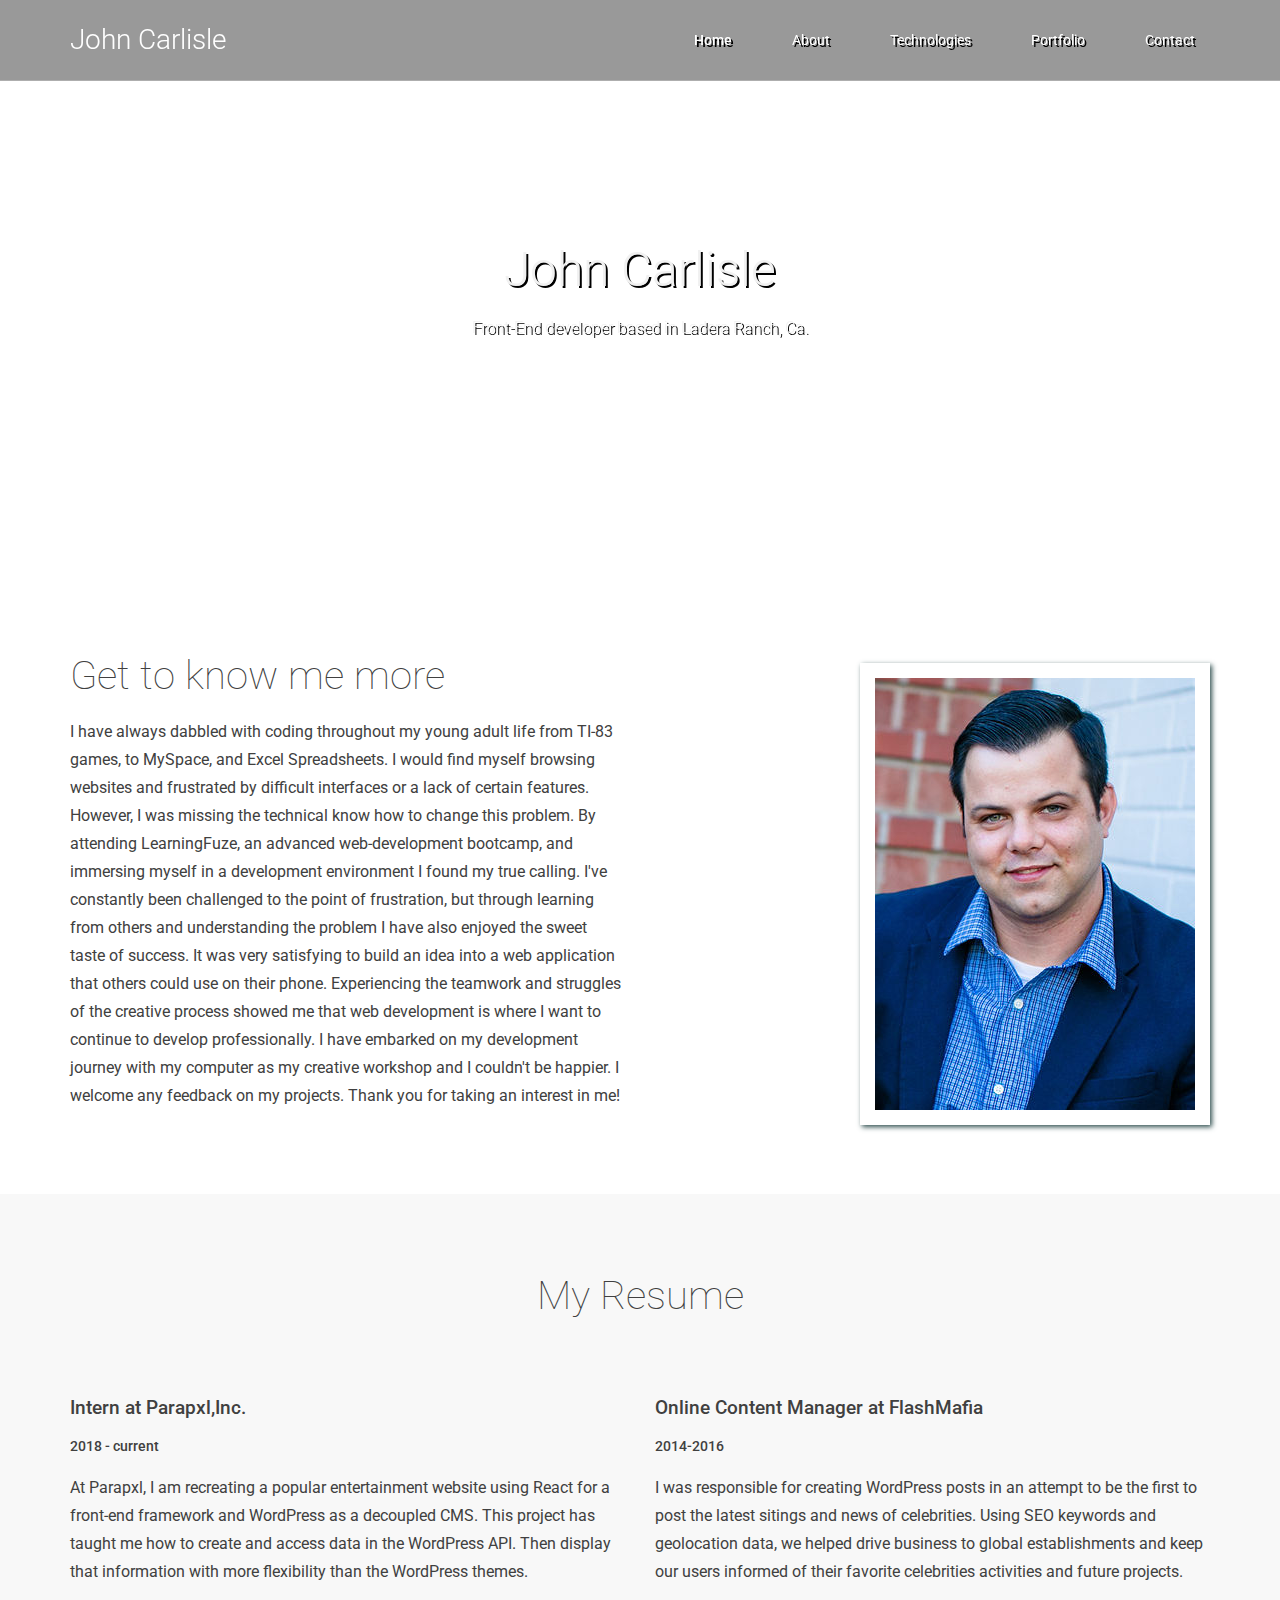
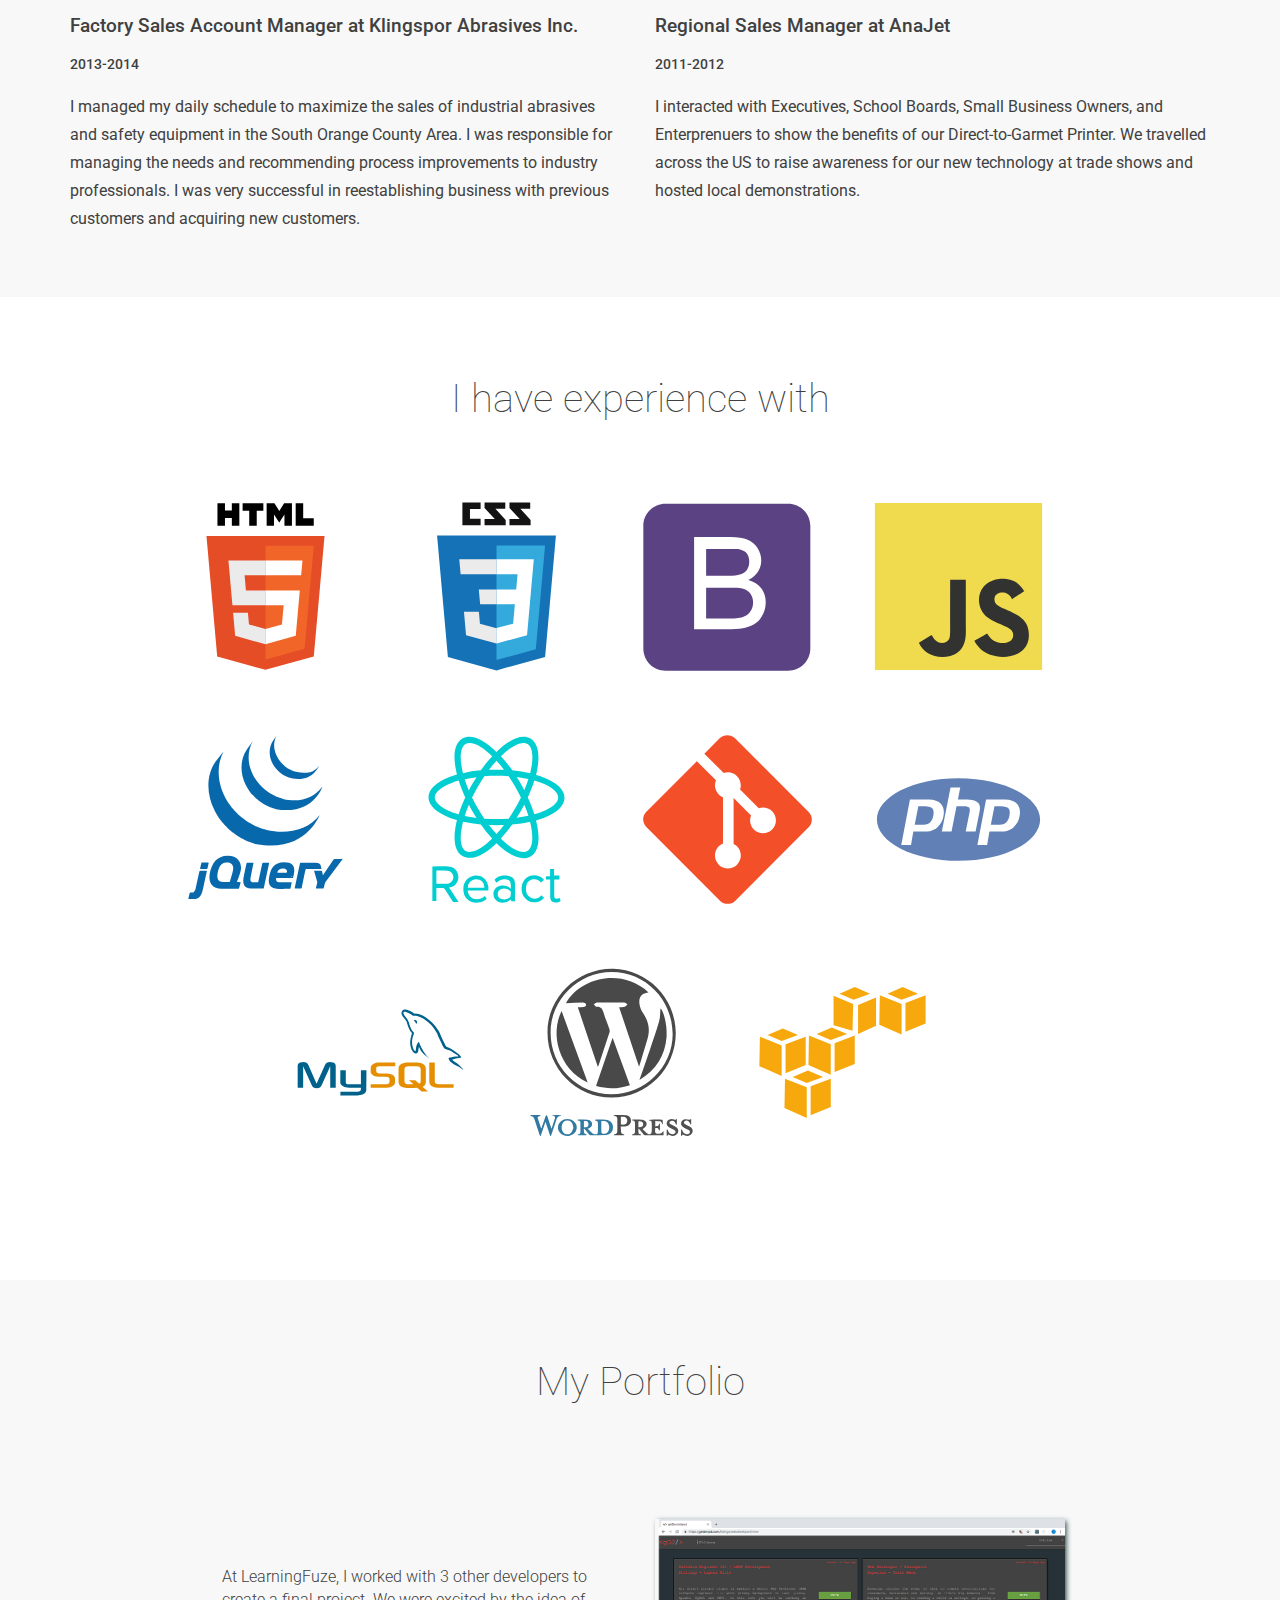
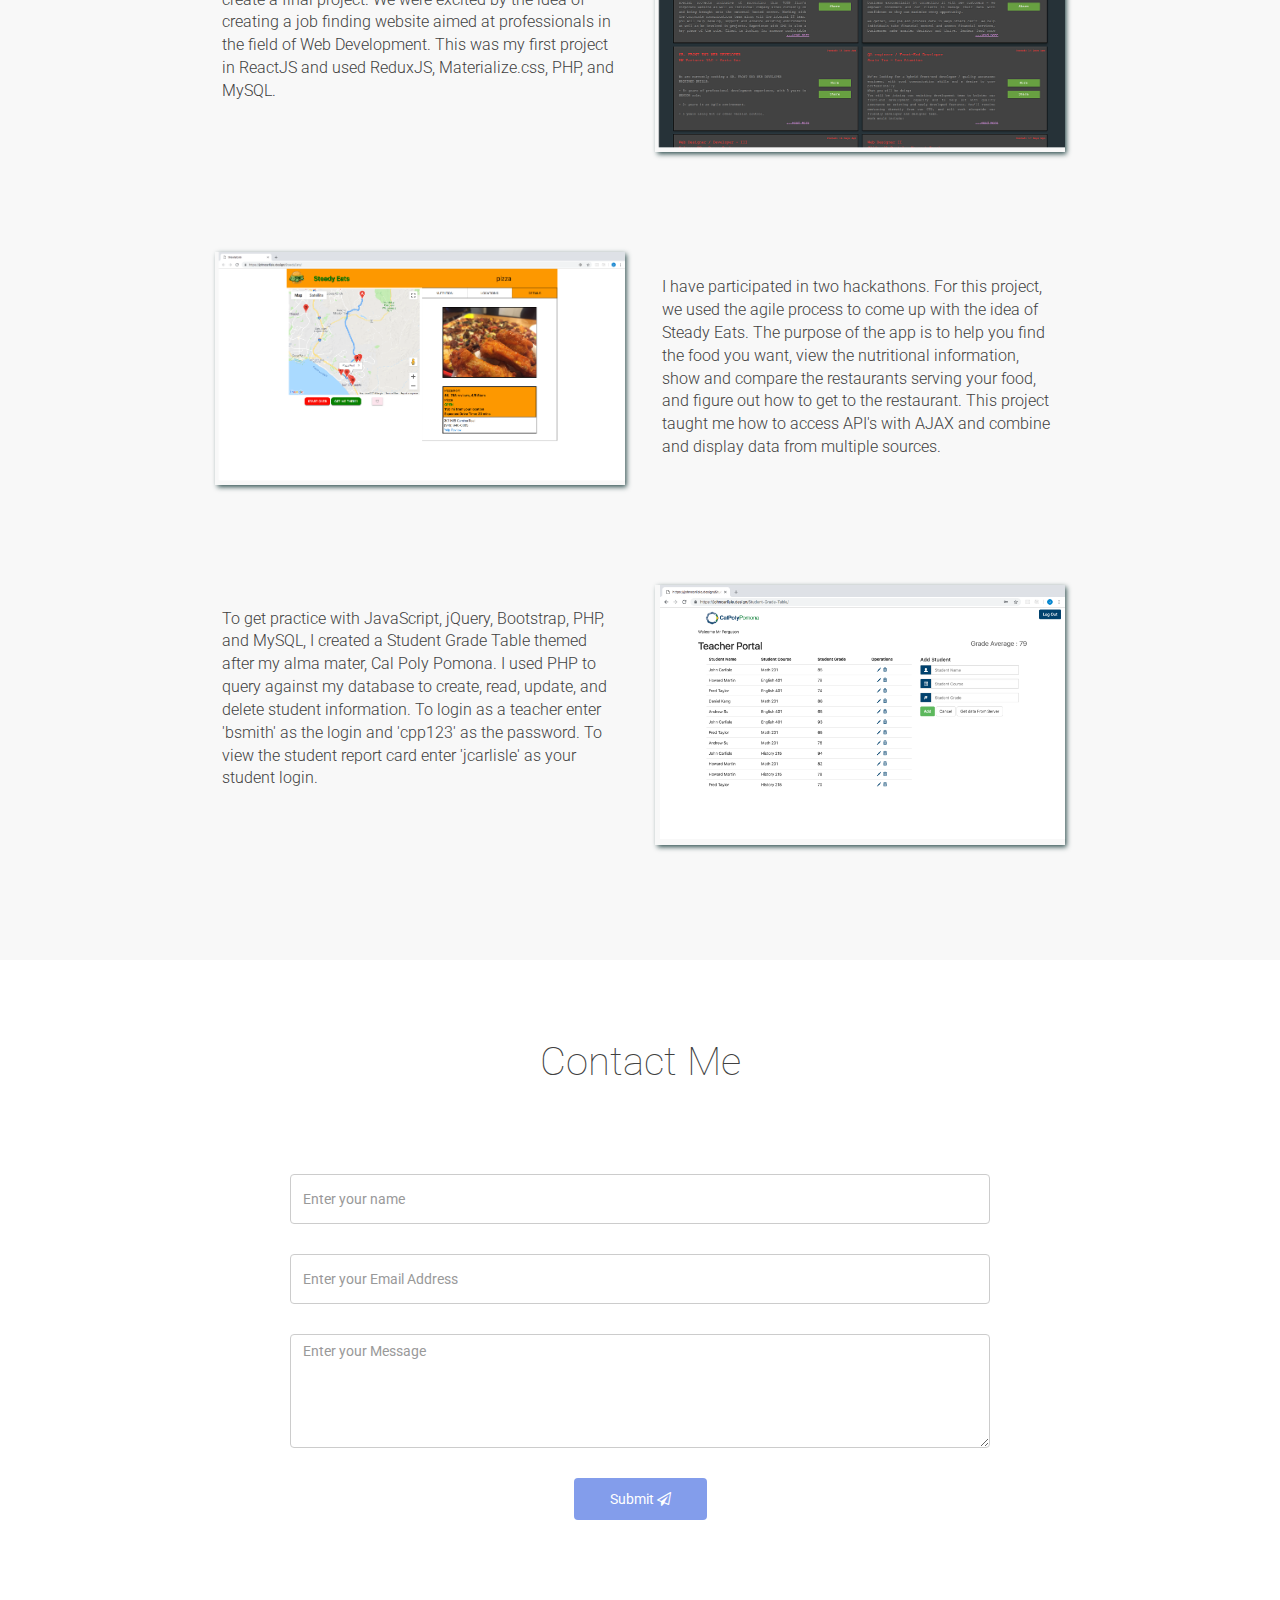
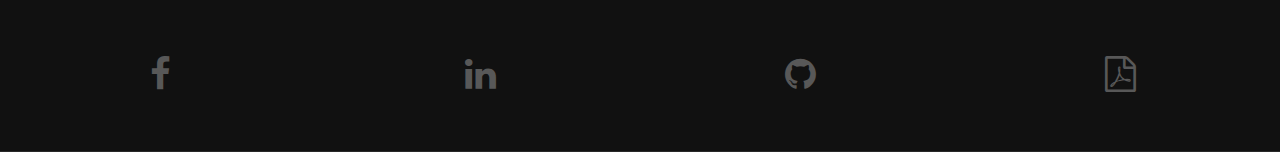
==== index.html @ 21293e8c "added more media queries to better size background image on different devices" ====
<!DOCTYPE html>
<html lang="en">
	
	<head>
		
		<meta charset="utf-8">
    	<meta http-equiv="X-UA-Compatible" content="IE=edge">
    	<meta name="viewport" content="width=device-width, initial-scale=1">
		<meta name="Description" content="Welcome to my portfolio page. I am beginning a career in web development and built a portfolio to show off my projects.">
		<title>John Carlisle's Portfolio</title>
		
		<!-- Bootstrap CSS -->
		<link href="css/bootstrap.css" rel="stylesheet">
		
		<!-- FontAwesome CSS -->
		<link href="css/font-awesome.css" rel="stylesheet">
		<link href="/css/bootstrap.min.css" rel=
		<!-- Google Font -->
		<link href="https://fonts.googleapis.com/css?family=Roboto:100,300,400,500,700" rel="stylesheet">
		<!-- Custom CSS -->
		<link href="css/style.css" rel="stylesheet">
		<link rel="icon" href="./img/DevCorner.png">
		
	</head>
	
	<body data-spy="scroll" data-target="#navbar-affix">
		
		<nav class="navbar navbar-default navbar-fixed-top navTop" id="navbar-affix">
  			<div class="container">
    			<div class="navbar-header">
      				<button type="button" class="navbar-toggle collapsed" data-toggle="collapse" data-target="#bs-example-navbar-collapse-1" aria-expanded="false">
        				<span class="sr-only">Toggle navigation</span>
        				<span class="icon-bar"></span>
        				<span class="icon-bar"></span>
        				<span class="icon-bar"></span>
					  </button>
					  <p class = "name_logo">John Carlisle</p>
      				<!-- <a class="navbar-brand" href="#"><img src="img/logo-nav-white.png" alt="Logo"></a> -->
    			</div>

				<div class="collapse navbar-collapse" id="bs-example-navbar-collapse-1">
					<ul class="nav navbar-nav navbar-right navText">
						<li><a href="#home">Home</a></li>
						<li><a href="#about">About</a></li>
						<li><a href="#technologies-section">Technologies</a></li>
						<li><a href="#portfolio">Portfolio</a></li>
						<li><a href="#contact">Contact</a></li>
					</ul>
				</div>
  			</div>
		</nav>
		
		<div class="header-section" id="home">
			<div class="header-section-content" style="position: fixed; top: 0; z-index: -1;">
				<div class = "content">
						<h1>John Carlisle</h1>
						
						<p>Front-End developer based in Ladera Ranch, Ca.</p>
				</div>
					<video autoplay muted loop src = "./img/waves720p.mov">
					</video>
						  
				
			</div>
		</div>
		
		<div class="about-section" id="about">
			<div class="container">
				<div class="row">
					<div class="col-md-6">
						<div class="about-description">
							<div class="section-title">
								<h1>Get to know me more</h1>
							</div>
							
							<p> I have always dabbled with coding throughout my young adult life from TI-83 games, to MySpace, and Excel Spreadsheets. I would find myself browsing websites and frustrated by difficult interfaces or a lack of certain features. However, I was missing the technical know how to change this problem. By attending LearningFuze, an advanced web-development bootcamp, and immersing myself in a development environment I found my true calling. I've constantly been challenged to the point of frustration, but through learning from others and understanding the problem 
								I have also enjoyed the sweet taste of success. It was very satisfying to build an idea into a web application that others could use on their phone. Experiencing the teamwork and struggles of the creative process showed me that web development is where I want to continue to develop professionally. I have embarked on my development journey with my computer as my creative workshop and I couldn't be happier. I welcome any feedback on my projects. Thank you for taking an interest in me! </p>
							
						</div>
					</div>
					<div class="col-md-6 self-pic">
						<img src="img/jc_professional2.png" class="img-responsive">
					</div>
				</div>
			</div>
		</div>
		
		<div class="about-section about-section-secondary" id="about">
			<div class="container">
				<div class="row">
					<div class="section-title">
						<div class="col-md-12">
							<h1>My Resume</h1>
						</div>
					</div>

					<div class="col-md-6">
						<h4>Intern at Parapxl,Inc.</h4>
						
						<h5>2018 - current</h5>

						<p>At Parapxl, I am recreating a popular entertainment website using React for a front-end framework and 
							WordPress as a decoupled CMS. This project has taught me how to create and access data in the WordPress API. Then display that information with more flexibility than the WordPress themes.</p>
					</div>

					<div class="col-md-6">
						<h4>Online Content Manager at FlashMafia</h4>
						
						<h5>2014-2016</h5>

						<p>I was responsible for creating WordPress posts in an attempt to be the 
							first to post the latest sitings and news of celebrities. Using SEO 
							keywords and geolocation data, we helped drive business to global establishments 
							and keep our users informed of their favorite celebrities activities and future projects.</p>
					</div>
					
					<div class="col-md-6 mb-0 mb-20">
						<h4>Factory Sales Account Manager at Klingspor Abrasives Inc.</h4>
						
						<h5>2013-2014</h5>
						
						<p>I managed my daily schedule to maximize the sales of industrial 
							abrasives and safety equipment in the South Orange County Area.
							I was responsible for managing the needs and recommending process improvements
							 to industry professionals. I was very successful in reestablishing business with previous customers 
							 and acquiring new customers.
							</p>
					</div>
					
					<div class="col-md-6 mb-0">
						<h4>Regional Sales Manager at AnaJet</h4>
						
						<h5>2011-2012</h5>
						
						<p>I interacted with Executives, School Boards, Small Business Owners, and Enterprenuers to show the benefits of our Direct-to-Garmet Printer.
							We travelled across the US to raise awareness for our new technology at trade shows and hosted local demonstrations.
						</p>
					</div>
				</div>
			</div>
		</div>
		
		<div class="services-section" id="technologies-section">
			<div class="container">
				<div class="row">
					<div class="section-title">
						<div class="col-md-12">
							<h1>I have experience with</h1>
							<div id="technologies">
									<svg viewBox="0 0 128 128">
										<path fill="#E44D26" d="M27.854 116.354l-8.043-90.211h88.378l-8.051 90.197-36.192 10.033z"></path><path fill="#F16529" d="M64 118.704l29.244-8.108 6.881-77.076h-36.125z"></path><path fill="#EBEBEB" d="M64 66.978h-14.641l-1.01-11.331h15.651v-11.064h-27.743l.264 2.969 2.72 30.489h24.759zM64 95.711l-.049.013-12.321-3.328-.788-8.823h-11.107l1.55 17.372 22.664 6.292.051-.015z"></path><path d="M28.034 1.627h5.622v5.556h5.144v-5.556h5.623v16.822h-5.623v-5.633h-5.143v5.633h-5.623v-16.822zM51.816 7.206h-4.95v-5.579h15.525v5.579h-4.952v11.243h-5.623v-11.243zM64.855 1.627h5.862l3.607 5.911 3.603-5.911h5.865v16.822h-5.601v-8.338l-3.867 5.981h-.098l-3.87-5.981v8.338h-5.502v-16.822zM86.591 1.627h5.624v11.262h7.907v5.561h-13.531v-16.823z"></path><path fill="#fff" d="M63.962 66.978v11.063h13.624l-1.284 14.349-12.34 3.331v11.51l22.682-6.286.166-1.87 2.6-29.127.27-2.97h-2.982zM63.962 44.583v11.064h26.725l.221-2.487.505-5.608.265-2.969z"></path>
									</svg>
									<svg viewBox="0 0 128 128" class="d-block w-100">
										<path fill="#131313" d="M89.234 5.856h-7.384l7.679 8.333v3.967h-15.816v-4.645h7.678l-7.678-8.333v-3.971h15.521v4.649zm-18.657 0h-7.384l7.679 8.333v3.967h-15.817v-4.645h7.679l-7.679-8.333v-3.971h15.522v4.649zm-18.474.19h-7.968v7.271h7.968v4.839h-13.632v-16.949h13.632v4.839z"></path><path fill="#1572B6" d="M27.613 116.706l-8.097-90.813h88.967l-8.104 90.798-36.434 10.102-36.332-10.087z"></path><path fill="#33A9DC" d="M64.001 119.072l29.439-8.162 6.926-77.591h-36.365v85.753z"></path><path fill="#fff" d="M64 66.22h14.738l1.019-11.405h-15.757v-11.138h27.929000000000002l-.267 2.988-2.737 30.692h-24.925v-11.137z"></path><path fill="#EBEBEB" d="M64.067 95.146l-.049.014-12.404-3.35-.794-8.883h-11.178999999999998l1.561 17.488 22.814 6.333.052-.015v-11.587z"></path><path fill="#fff" d="M77.792 76.886l-1.342 14.916-12.422 3.353v11.588l22.833-6.328.168-1.882 1.938-21.647h-11.175z"></path><path fill="#EBEBEB" d="M64.039 43.677v11.136999999999999h-26.903000000000002l-.224-2.503-.507-5.646-.267-2.988h27.901zM64 66.221v11.138h-12.247l-.223-2.503-.508-5.647-.267-2.988h13.245z"></path>
									</svg>
									<svg viewBox="0 0 128 128">
										<path fill="#5B4282" d="M75.701 65.603c-2.334-.768-5.694-.603-10.08-.603h-17.621v23h18.844c2.944 0 5.012-.315 6.203-.535 2.099-.376 3.854-1.104 5.264-1.982 1.409-.876 2.568-2.205 3.478-3.881.908-1.676 1.363-3.637 1.363-5.83 0-2.568-.658-4.54-1.975-6.436-1.316-1.896-3.141-2.965-5.476-3.733zM73.282 55.087c2.317-.688 4.064-1.89 5.239-3.487 1.176-1.598 1.763-3.631 1.763-6.044 0-2.286-.549-4.314-1.646-6.054s-2.662-2.413-4.699-3.056c-2.037-.641-5.53-.446-10.48-.446h-15.459v20h16.587c4.042 0 6.939-.38 8.695-.913zM126 18.625c0-9.182-7.443-16.625-16.625-16.625h-91.75c-9.182 0-16.625 7.443-16.625 16.625v91.75c0 9.182 7.443 16.625 16.625 16.625h91.75c9.182 0 16.625-7.443 16.625-16.625v-91.75zm-35.447 66.12c-1.362 2.773-3.047 4.911-5.052 6.415-2.006 1.504-4.521 2.78-7.544 3.548-3.022.769-6.728 1.292-11.113 1.292h-27.844v-69h27.42c5.264 0 9.485.609 12.665 2.002 3.181 1.395 5.671 3.497 7.474 6.395 1.801 2.898 2.702 5.907 2.702 9.071 0 2.945-.8 5.708-2.397 8.308-1.598 2.602-4.011 4.694-7.237 6.292 4.166 1.222 7.37 3.304 9.61 6.248 2.24 2.945 3.36 6.422 3.36 10.432 0 3.227-.681 6.225-2.044 8.997z"></path>
									</svg>
									<svg viewBox="0 0 128 128" class="d-block w-100"> 
										<path fill="#F0DB4F" d="M1.408 1.408h125.184v125.185h-125.184z"></path><path fill="#323330" d="M116.347 96.736c-.917-5.711-4.641-10.508-15.672-14.981-3.832-1.761-8.104-3.022-9.377-5.926-.452-1.69-.512-2.642-.226-3.665.821-3.32 4.784-4.355 7.925-3.403 2.023.678 3.938 2.237 5.093 4.724 5.402-3.498 5.391-3.475 9.163-5.879-1.381-2.141-2.118-3.129-3.022-4.045-3.249-3.629-7.676-5.498-14.756-5.355l-3.688.477c-3.534.893-6.902 2.748-8.877 5.235-5.926 6.724-4.236 18.492 2.975 23.335 7.104 5.332 17.54 6.545 18.873 11.531 1.297 6.104-4.486 8.08-10.234 7.378-4.236-.881-6.592-3.034-9.139-6.949-4.688 2.713-4.688 2.713-9.508 5.485 1.143 2.499 2.344 3.63 4.26 5.795 9.068 9.198 31.76 8.746 35.83-5.176.165-.478 1.261-3.666.38-8.581zm-46.885-37.793h-11.709l-.048 30.272c0 6.438.333 12.34-.714 14.149-1.713 3.558-6.152 3.117-8.175 2.427-2.059-1.012-3.106-2.451-4.319-4.485-.333-.584-.583-1.036-.667-1.071l-9.52 5.83c1.583 3.249 3.915 6.069 6.902 7.901 4.462 2.678 10.459 3.499 16.731 2.059 4.082-1.189 7.604-3.652 9.448-7.401 2.666-4.915 2.094-10.864 2.07-17.444.06-10.735.001-21.468.001-32.237z"></path>
									</svg>
									<svg viewBox="0 0 128 128">
										<path fill="#0868AC" d="M47.961 79.02l.193.094.344.166c.439.209.882.416 1.329.615l.281.125c.513.225 1.029.439 1.551.645l.378.148c.482.188.972.37 1.463.543l.184.063c.539.188 1.083.363 1.632.534l.395.117c.558.169 1.109.37 1.685.477 36.554 6.665 47.171-21.967 47.171-21.967-8.918 11.618-24.747 14.683-39.745 11.271-.568-.128-1.12-.306-1.674-.47l-.417-.126c-.541-.166-1.079-.341-1.612-.524l-.221-.08c-.478-.168-.951-.346-1.421-.527l-.398-.156c-.516-.203-1.028-.416-1.534-.638l-.307-.136c-.435-.197-.866-.396-1.294-.602l-.375-.18c-.336-.164-.669-.339-1.001-.51l-.668-.35c-.405-.217-.803-.442-1.199-.673l-.405-.226c-.527-.311-1.048-.632-1.563-.958l-.421-.28c-.374-.241-.746-.486-1.112-.739l-.358-.252c-.354-.25-.704-.503-1.051-.76l-.466-.353c-.318-.243-.635-.488-.948-.74l-.423-.34c-.398-.328-.792-.657-1.182-.995l-.129-.109c-.423-.368-.836-.747-1.244-1.127l-.35-.337c-.303-.287-.6-.577-.893-.874l-.35-.35c-.372-.381-.737-.767-1.095-1.158l-.054-.058c-.379-.414-.749-.837-1.111-1.264l-.291-.346c-.27-.325-.538-.655-.799-.988l-.293-.364c-.315-.408-.622-.815-.923-1.229-8.326-11.358-11.318-27.023-4.663-39.888l-5.899 7.482c-7.559 10.863-6.617 24.997-.844 36.541l.423.821.271.52.168.299.301.539c.179.316.362.63.55.944l.315.519c.208.336.421.668.64 1l.272.422c.301.448.609.896.926 1.336l.027.035.156.211c.275.379.558.753.844 1.123l.318.404c.255.321.516.641.78.959l.298.355c.355.419.717.835 1.087 1.242l.022.023.042.046c.36.394.73.778 1.104 1.164l.354.357c.29.292.584.579.882.865l.361.343c.397.374.798.741 1.208 1.101l.02.015.21.18c.361.312.729.623 1.099.928l.455.362c.302.242.608.481.916.716l.489.372c.34.25.682.496 1.027.737l.375.266.103.073c.328.226.663.442.998.659l.432.288c.513.325 1.035.646 1.562.956l.432.244c.388.223.777.442 1.172.656l.648.336.84.437zM51.654 42.225c.819 1.174 1.726 2.57 2.813 3.514.394.434.806.856 1.226 1.273l.324.318c.409.396.824.785 1.252 1.164l.052.044.012.013c.475.416.965.816 1.463 1.21l.333.26c.5.383 1.009.759 1.531 1.118l.045.033.698.46.332.22c.373.238.75.472 1.135.694l.16.093c.331.191.667.379 1.003.561l.356.187.702.363.106.048c.482.237.968.465 1.464.682l.323.133c.396.168.797.333 1.199.487l.514.188c.366.136.732.26 1.102.383l.499.16c.526.163 1.045.369 1.593.46 28.222 4.677 34.738-17.054 34.738-17.054-5.874 8.459-17.248 12.494-29.386 9.344-.539-.142-1.071-.295-1.598-.462l-.481-.155c-.375-.121-.748-.25-1.118-.385l-.504-.188c-.405-.156-.807-.317-1.204-.485l-.324-.138c-.498-.217-.989-.445-1.472-.685l-.739-.376-.426-.219c-.314-.17-.626-.348-.934-.527l-.223-.127c-.383-.223-.759-.453-1.132-.689l-.341-.229-.732-.484c-.521-.359-1.027-.734-1.525-1.115l-.343-.271c-5.313-4.193-9.524-9.927-11.527-16.428-2.098-6.74-1.646-14.308 1.989-20.449l-4.466 6.306c-5.466 7.865-5.169 18.396-.905 26.715.714 1.393 1.517 2.747 2.416 4.035zM81.401 32.494l.701.243.309.098c.333.104.662.226 1.005.29 15.583 3.011 19.811-7.997 20.936-9.617-3.703 5.331-9.925 6.61-17.56 4.757-.603-.146-1.266-.363-1.848-.57-.745-.266-1.479-.568-2.193-.91-1.356-.652-2.648-1.441-3.846-2.347-6.832-5.185-11.076-15.072-6.618-23.126l-2.412 3.324c-3.222 4.743-3.539 10.633-1.303 15.869 2.358 5.56 7.19 9.92 12.829 11.989zM66.359 96.295h-4.226c-.234 0-.467.188-.517.417l-1.5 6.94-1.5 6.94c-.049.229-.282.417-.516.417h-2.991c-2.959 0-2.617-2.047-2.011-4.851l.018-.085.066-.354.012-.066.135-.72.145-.771.154-.785.682-3.332.683-3.332c.047-.23-.107-.419-.341-.419h-4.337c-.234 0-.466.188-.514.418l-.933 4.424-.932 4.425-.002.006-.086.412c-1.074 4.903-.79 9.58 5.048 9.727l.17.003h9.163c.234 0 .467-.188.516-.417l1.976-9.289 1.976-9.29c.049-.23-.103-.417-.338-.418zM21.103 96.246h-4.64c-.235 0-.469.188-.521.416l-.44 1.942-.44 1.942c-.051.229.098.416.333.416h4.676c.235 0 .468-.188.518-.417l.425-1.941.425-1.941c.049-.229-.101-.417-.336-.417zM19.757 102.29h-4.677c-.234 0-.469.188-.521.416l-.657 2.91-.656 2.909-.183.834-.631 2.97-.63 2.971c-.049.229-.15.599-.225.821 0 0-.874 2.6-2.343 2.57l-.184-.004-1.271-.023h-.001c-.234-.003-.469.18-.524.407l-.485 2.039-.484 2.038c-.055.228.093.416.326.42.833.01 2.699.031 3.828.031 3.669 0 5.604-2.033 6.843-7.883l1.451-6.714 1.361-6.297c.049-.227-.103-.415-.337-.415zM105.874 100.716l-.194-.801-.191-.82-.097-.414c-.38-1.477-1.495-2.328-3.917-2.328l-3.77-.004-3.472-.005h-3.907c-.234 0-.466.188-.515.417l-.173.816-.204.964-.057.271-1.759 8.24-1.67 7.822c-.05.23-.066.512-.038.626.028.115.479.209.713.209h3.524c.235 0 .532-.042.66-.094s.317-.513.364-.742l.626-3.099.627-3.1.001-.005.084-.413.76-3.56.671-3.144c.05-.229.281-.416.515-.417l11.089-.005c.235.002.383-.185.33-.414zM120.149 93.476l-.854.003h-3.549c-.235 0-.536.159-.667.353l-7.849 11.498c-.132.194-.283.166-.335-.062l-.578-2.533c-.052-.229-.287-.416-.522-.416h-5.045c-.235 0-.374.184-.31.409l2.261 7.921c.064.226.069.596.011.824l-.985 3.833c-.059.228.085.413.32.413h4.987c.234 0 .474-.186.532-.413l.986-3.833c.058-.229.221-.567.363-.755l12.742-16.911c.142-.188.065-.341-.169-.339l-1.339.008zM80.063 103.395v-.004c-.029.254-.264.441-.499.441h-6.397c-.222 0-.334-.15-.301-.336l.006-.015-.004.002.003-.021.029-.109c.611-1.624 1.855-2.69 4.194-2.69 2.634-.001 3.148 1.285 2.969 2.732zm-1.877-7.384c-8.211 0-10.157 4.984-11.249 10.015-1.091 5.128-.998 9.921 7.5 9.921h1.03l.256-.001h.06l1.02-.003h.018c2.244-.009 4.495-.026 5.406-.033.233-.004.461-.191.509-.42l.344-1.681.067-.327.41-2.006c.047-.229-.106-.418-.341-.418h-7.639c-3.039 0-3.941-.807-3.608-3.181h12.211l-.001.001.008-.001c.194-.003.374-.137.445-.315l.029-.106-.001.001c1.813-6.839 1.293-11.445-6.474-11.446zM39.376 103.369l-.116.409v.001l-.922 3.268-.922 3.267c-.063.227-.308.411-.543.411h-4.88c-3.702 0-4.604-2.896-3.702-7.166.901-4.368 2.668-7.083 6.312-7.358 4.98-.376 5.976 3.126 4.773 7.168zm3.348 7.105s2.301-5.588 2.823-8.814c.713-4.319-1.45-10.585-9.804-10.585-8.306 0-11.914 5.981-13.29 12.484-1.376 6.55.427 12.293 8.686 12.246l6.516-.024 6.089-.022c.234-.002.474-.188.534-.414l1.061-4.046c.059-.228-.084-.414-.319-.416l-1.017-.006-1.017-.006c-.199-.001-.313-.131-.289-.302l.027-.095zM83.844 106.733c0 .155-.125.281-.28.281-.154 0-.28-.126-.28-.281 0-.154.125-.279.28-.279.155 0 .28.125.28.279z"></path>
									</svg>
									<svg viewBox="0 0 128 128">
										<path fill="darkturquoise" d="M64 81.7c7.3 7.1 14.5 11.3 20.3 11.3 1.9 0 3.7-.4 5.2-1.3 5.2-3 7.1-10.5 5.3-21.2-.3-1.9-.7-3.8-1.2-5.8 2-.6 3.8-1.2 5.6-1.8 10.1-3.9 15.7-9.3 15.7-15.2 0-6-5.6-11.4-15.7-15.2-1.8-.7-3.6-1.3-5.6-1.8.5-2 .9-3.9 1.2-5.8 1.7-10.9-.2-18.5-5.4-21.5-1.5-.9-3.3-1.3-5.2-1.3-5.7 0-13 4.2-20.3 11.3-7.2-7.1-14.4-11.3-20.2-11.3-1.9 0-3.7.4-5.2 1.3-5.2 3-7.1 10.5-5.3 21.2.3 1.9.7 3.8 1.2 5.8-2 .6-3.8 1.2-5.6 1.8-10.1 3.9-15.7 9.3-15.7 15.2 0 6 5.6 11.4 15.7 15.2 1.8.7 3.6 1.3 5.6 1.8-.5 2-.9 3.9-1.2 5.8-1.7 10.7.2 18.3 5.3 21.2 1.5.9 3.3 1.3 5.2 1.3 5.8.2 13-4 20.3-11zm-5.6-13.5c1.8.1 3.7.1 5.6.1 1.9 0 3.8 0 5.6-.1-1.8 2.4-3.7 4.6-5.6 6.7-1.9-2.1-3.8-4.3-5.6-6.7zm-12.4-10.3c1 1.7 1.9 3.3 3 4.9-3.1-.4-6-.9-8.8-1.5.9-2.7 1.9-5.5 3.1-8.3.8 1.6 1.7 3.3 2.7 4.9zm-5.8-24.1c2.8-.6 5.7-1.1 8.8-1.5-1 1.6-2 3.2-3 4.9-1 1.7-1.9 3.3-2.7 5-1.3-2.9-2.3-5.7-3.1-8.4zm5.5 13.7c1.3-2.7 2.7-5.4 4.3-8.1 1.5-2.6 3.2-5.2 4.9-7.8 3-.2 6-.3 9.1-.3 3.2 0 6.2.1 9.1.3 1.8 2.6 3.4 5.2 4.9 7.8 1.6 2.7 3 5.4 4.3 8.1-1.3 2.7-2.7 5.4-4.3 8.1-1.5 2.6-3.2 5.2-4.9 7.8-3 .2-6 .3-9.1.3-3.2 0-6.2-.1-9.1-.3-1.8-2.6-3.4-5.2-4.9-7.8-1.6-2.7-3-5.4-4.3-8.1zm39.1-5.4l-2.7-5c-1-1.7-1.9-3.3-3-4.9 3.1.4 6 .9 8.8 1.5-.9 2.8-1.9 5.6-3.1 8.4zm0 10.8c1.2 2.8 2.2 5.6 3.1 8.3-2.8.6-5.7 1.1-8.8 1.5 1-1.6 2-3.2 3-4.9.9-1.5 1.8-3.2 2.7-4.9zm2.3 34.7c-.8.5-1.8.7-2.9.7-4.9 0-11-4-17-10 2.9-3.1 5.7-6.6 8.5-10.5 4.7-.4 9.2-1.1 13.4-2.1.5 1.8.8 3.6 1.1 5.4 1.4 8.5.3 14.6-3.1 16.5zm5.2-52.7c11.2 3.2 17.9 8.1 17.9 12.6 0 3.9-4.6 7.8-12.7 10.9-1.6.6-3.4 1.2-5.2 1.7-1.3-4.1-2.9-8.3-4.9-12.6 2-4.3 3.7-8.5 4.9-12.6zm-8-28.2c1.1 0 2 .2 2.9.7 3.3 1.9 4.5 7.9 3.1 16.5-.3 1.7-.7 3.5-1.1 5.4-4.2-.9-8.7-1.6-13.4-2.1-2.7-3.9-5.6-7.4-8.5-10.5 6-5.9 12.1-10 17-10zm-14.7 20.1c-1.8-.1-3.7-.1-5.6-.1s-3.8 0-5.6.1c1.8-2.4 3.7-4.6 5.6-6.7 1.9 2.1 3.8 4.4 5.6 6.7zm-28.7-19.4c.8-.5 1.8-.7 2.9-.7 4.9 0 11 4 17 10-2.9 3.1-5.7 6.6-8.5 10.5-4.7.4-9.2 1.1-13.4 2.1-.5-1.8-.8-3.6-1.1-5.4-1.4-8.5-.3-14.5 3.1-16.5zm-5.2 52.7c-11.2-3.2-17.9-8.1-17.9-12.6 0-3.9 4.6-7.8 12.7-10.9 1.6-.6 3.4-1.2 5.2-1.7 1.3 4.1 2.9 8.3 4.9 12.6-2 4.3-3.7 8.6-4.9 12.6zm2.1 11c.3-1.7.7-3.5 1.1-5.4 4.2.9 8.7 1.6 13.4 2.1 2.7 3.9 5.6 7.4 8.5 10.5-6 5.9-12.1 10-17 10-1.1 0-2-.2-2.9-.7-3.4-1.9-4.5-8-3.1-16.5zM33.6 112.3c2.2-2.7 2.3-5.7 1.1-8.7-1.2-3-3.7-4.4-6.8-4.5-3.7-.1-7.5 0-11.2 0h-.7v25.9h3v-9.8h4.7c.6 0 1.1.2 1.4.7l6 9.3c.1.2.4.5.6.5h3.9c-2.4-3.7-4.7-7.2-7.1-10.8 2.1-.3 3.9-1 5.1-2.6zm-14.6-.2v-9.9h1.1c2.3 0 4.7-.1 7 .1 2.7.1 4.6 2.2 4.6 4.9s-2.2 4.8-4.9 4.9c-2.4.1-4.8 0-7.8 0zM57.7 113.4c-1.6-7-8-8.8-12.9-6.6-3.8 1.7-5.5 5-5.6 9.1-.1 3.1.8 5.9 3.2 8 2.7 2.4 6 2.7 9.4 2.1 1.9-.4 3.6-1.3 4.9-2.7-.5-.7-1-1.4-1.5-2-2.8 2.4-5.9 3.2-9.3 1.6-2.2-1.1-3.3-3.8-3.5-5.8h15.5v-1.3c.1-.9 0-1.7-.2-2.4zm-15.1 1.6c-.3-3 2.7-6.2 6-6.2 3.8-.1 6.2 2.2 6.3 6.2h-12.3zM73.3 106.3c-1.5-.3-3.1-.4-4.6-.3-2.4.2-4.5 1.3-6.2 3.1.5.7.9 1.4 1.5 2.2.2-.2.4-.4.6-.5 1.6-1.5 3.5-2.3 5.8-2.1 1.8.1 3.5.7 4 2.5.4 1.4.3 2.9.4 4.4-.3 0-.4-.1-.5-.2-2.4-2-5.1-2.4-8-1.7-2.7.7-4.4 2.8-4.6 5.5-.2 3.1 1.2 5.4 3.9 6.5 1.7.7 3.6.7 5.4.3 1.4-.3 2-1.1 4-2.2v1.3h2.8c0-4 .1-8.9 0-13.5 0-2.9-1.7-4.7-4.5-5.3zm1.4 12.6c-.1.3 0 .6 0 .9 0 2.1-.5 2.8-2.5 3.6-1.4.5-2.9.7-4.4.2-1.7-.5-2.9-2-2.9-3.7-.1-1.7 1-3.4 2.7-3.9 2.3-.8 4.4-.3 6.3 1.1.6.5 1 1 .8 1.8zM90.3 109c2.6-.8 5-.3 6.8 1.9l.3.2c.7-.6 1.3-1.2 2.1-1.9-.3-.3-.4-.5-.6-.8-2.9-3.1-8.6-3.5-12.1-1-4.9 3.6-4.8 10.6-2.4 14.3 2.3 3.5 5.6 4.7 9.5 4.2 2.3-.3 4.2-1.4 5.7-3.3-.7-.6-1.4-1.2-2.1-1.9-.2.2-.3.3-.4.5-2.7 3-7.2 2.7-9.6-.5-1.4-1.9-1.7-4.1-1.3-6.3.2-2.5 1.5-4.5 4.1-5.4zM111.1 122.6c-.2.1-.3.2-.3.2-.8.6-1.6.7-2.5.4-.9-.4-1-1.2-1.1-2v-11.4c0-.2 0 .2.1-.8h3.8v-3h-4v-5h-3v5.4h-2.6c-.2 0-.5.2-.5.4-.1.7 0 1.2 0 2.2h3.2v12.799999999999999c0 1.6.4 3 1.8 3.8 1.5.9 4.4.7 5.7-.4.2-.1.3-.5.3-.6-.3-.6-.6-1.3-.9-2z"></path>
									</svg>
									 <svg viewBox="0 0 128 128" class="d-block w-100">
										<path fill="#F34F29" d="M124.737 58.378l-55.116-55.114c-3.172-3.174-8.32-3.174-11.497 0l-11.444 11.446 14.518 14.518c3.375-1.139 7.243-.375 9.932 2.314 2.703 2.706 3.461 6.607 2.294 9.993l13.992 13.993c3.385-1.167 7.292-.413 9.994 2.295 3.78 3.777 3.78 9.9 0 13.679-3.78 3.78-9.901 3.78-13.683 0-2.842-2.844-3.545-7.019-2.105-10.521l-13.048-13.048-.002 34.341c.922.455 1.791 1.063 2.559 1.828 3.778 3.777 3.778 9.898 0 13.683-3.779 3.777-9.904 3.777-13.679 0-3.778-3.784-3.778-9.905 0-13.683.934-.933 2.014-1.638 3.167-2.11v-34.659c-1.153-.472-2.231-1.172-3.167-2.111-2.862-2.86-3.551-7.06-2.083-10.576l-14.313-14.313-37.792 37.79c-3.175 3.177-3.175 8.325 0 11.5l55.117 55.114c3.174 3.174 8.32 3.174 11.499 0l54.858-54.858c3.174-3.176 3.174-8.327-.001-11.501z"></path>
									</svg> 
									
									<svg viewBox="0 0 128 128" class="d-block w-100">
										<path fill="#6181B6" d="M64 33.039c-33.74 0-61.094 13.862-61.094 30.961s27.354 30.961 61.094 30.961 61.094-13.862 61.094-30.961-27.354-30.961-61.094-30.961zm-15.897 36.993c-1.458 1.364-3.077 1.927-4.86 2.507-1.783.581-4.052.461-6.811.461h-6.253l-1.733 10h-7.301l6.515-34h14.04c4.224 0 7.305 1.215 9.242 3.432 1.937 2.217 2.519 5.364 1.747 9.337-.319 1.637-.856 3.159-1.614 4.515-.759 1.357-1.75 2.624-2.972 3.748zm21.311 2.968l2.881-14.42c.328-1.688.208-2.942-.361-3.555-.57-.614-1.782-1.025-3.635-1.025h-5.79l-3.731 19h-7.244l6.515-33h7.244l-1.732 9h6.453c4.061 0 6.861.815 8.402 2.231s2.003 3.356 1.387 6.528l-3.031 15.241h-7.358zm40.259-11.178c-.318 1.637-.856 3.133-1.613 4.488-.758 1.357-1.748 2.598-2.971 3.722-1.458 1.364-3.078 1.927-4.86 2.507-1.782.581-4.053.461-6.812.461h-6.253l-1.732 10h-7.301l6.514-34h14.041c4.224 0 7.305 1.215 9.241 3.432 1.935 2.217 2.518 5.418 1.746 9.39zM95.919 54h-5.001l-2.727 14h4.442c2.942 0 5.136-.29 6.576-1.4 1.442-1.108 2.413-2.828 2.918-5.421.484-2.491.264-4.434-.66-5.458-.925-1.024-2.774-1.721-5.548-1.721zM38.934 54h-5.002l-2.727 14h4.441c2.943 0 5.136-.29 6.577-1.4 1.441-1.108 2.413-2.828 2.917-5.421.484-2.491.264-4.434-.66-5.458s-2.772-1.721-5.546-1.721z"></path>
									</svg>
									<svg viewBox="0 0 128 128">
										<path fill="#00618A" d="M2.001 90.458h4.108v-16.223l6.36 14.143c.75 1.712 1.777 2.317 3.792 2.317s3.003-.605 3.753-2.317l6.36-14.143v16.223h4.108v-16.196c0-1.58-.632-2.345-1.936-2.739-3.121-.974-5.215-.131-6.163 1.976l-6.241 13.958-6.043-13.959c-.909-2.106-3.042-2.949-6.163-1.976-1.304.395-1.936 1.159-1.936 2.739v16.197zM33.899 77.252h4.107v8.938c-.038.485.156 1.625 2.406 1.661 1.148.018 8.862 0 8.934 0v-10.643h4.117c.019 0-.004 14.514-.004 14.574.022 3.58-4.441 4.357-6.499 4.417h-12.972v-2.764c.022 0 12.963.003 12.995-.001 2.645-.279 2.332-1.593 2.331-2.035v-1.078h-8.731c-4.062-.037-6.65-1.81-6.683-3.85-.002-.187.089-9.129-.001-9.219z"></path><path fill="#E48E00" d="M56.63 90.458h11.812c1.383 0 2.727-.289 3.793-.789 1.777-.816 2.646-1.922 2.646-3.372v-3.002c0-1.185-.987-2.292-2.923-3.028-1.027-.396-2.292-.605-3.517-.605h-4.978c-1.659 0-2.449-.5-2.646-1.606-.039-.132-.039-.237-.039-.369v-1.87c0-.105 0-.211.039-.342.197-.843.632-1.08 2.094-1.212l.395-.026h11.733v-2.738h-11.535c-1.659 0-2.528.105-3.318.342-2.449.764-3.517 1.975-3.517 4.082v2.396c0 1.844 2.095 3.424 5.61 3.793.396.025.79.053 1.185.053h4.267c.158 0 .316 0 .435.025 1.304.105 1.856.343 2.252.816.237.237.315.475.315.737v2.397c0 .289-.197.658-.592.974-.355.316-.948.527-1.738.58l-.435.026h-11.338v2.738zM100.511 85.692c0 2.817 2.094 4.397 6.32 4.714.395.026.79.052 1.185.052h10.706v-2.738h-10.784c-2.41 0-3.318-.606-3.318-2.055v-14.168h-4.108v14.195zM77.503 85.834v-9.765c0-2.48 1.742-3.985 5.186-4.46.356-.053.753-.079 1.108-.079h7.799c.396 0 .752.026 1.147.079 3.444.475 5.187 1.979 5.187 4.46v9.765c0 2.014-.74 3.09-2.445 3.792l4.048 3.653h-4.771l-3.274-2.956-3.296.209h-4.395c-.752 0-1.543-.105-2.414-.343-2.613-.712-3.88-2.085-3.88-4.355zm4.434-.237c0 .132.039.265.079.423.237 1.135 1.307 1.768 2.929 1.768h3.732l-3.428-3.095h4.771l2.989 2.7c.552-.295.914-.743 1.041-1.32.039-.132.039-.264.039-.396v-9.368c0-.105 0-.238-.039-.37-.238-1.056-1.307-1.662-2.89-1.662h-6.216c-1.82 0-3.008.792-3.008 2.032v9.288z"></path><path fill="#00618A" d="M122.336 66.952c-2.525-.069-4.454.166-6.104.861-.469.198-1.216.203-1.292.79.257.271.297.674.502 1.006.394.637 1.059 1.491 1.652 1.938.647.489 1.315 1.013 2.011 1.437 1.235.754 2.615 1.184 3.806 1.938.701.446 1.397 1.006 2.082 1.509.339.247.565.634 1.006.789v-.071c-.231-.294-.291-.698-.503-1.006l-.934-.934c-.913-1.212-2.071-2.275-3.304-3.159-.982-.705-3.18-1.658-3.59-2.801l-.072-.071c.696-.079 1.512-.331 2.154-.503 1.08-.29 2.045-.215 3.16-.503l1.508-.432v-.286c-.563-.578-.966-1.344-1.58-1.867-1.607-1.369-3.363-2.737-5.17-3.879-1.002-.632-2.241-1.043-3.304-1.579-.356-.181-.984-.274-1.221-.575-.559-.711-.862-1.612-1.293-2.441-.9-1.735-1.786-3.631-2.585-5.458-.544-1.245-.9-2.473-1.579-3.59-3.261-5.361-6.771-8.597-12.208-11.777-1.157-.677-2.55-.943-4.021-1.292l-2.37-.144c-.481-.201-.983-.791-1.436-1.077-1.802-1.138-6.422-3.613-7.756-.358-.842 2.054 1.26 4.058 2.011 5.099.527.73 1.203 1.548 1.58 2.369.248.54.29 1.081.503 1.652.521 1.406.976 2.937 1.651 4.236.341.658.718 1.351 1.149 1.939.264.36.718.52.789 1.077-.443.62-.469 1.584-.718 2.369-1.122 3.539-.699 7.938.934 10.557.501.805 1.681 2.529 3.303 1.867 1.419-.578 1.103-2.369 1.509-3.95.092-.357.035-.621.215-.861v.072l1.293 2.585c.957 1.541 2.654 3.15 4.093 4.237.746.563 1.334 1.538 2.298 1.867v-.073h-.071c-.188-.291-.479-.411-.719-.646-.562-.551-1.187-1.235-1.651-1.867-1.309-1.776-2.465-3.721-3.519-5.745-.503-.966-.94-2.032-1.364-3.016-.164-.379-.162-.953-.502-1.148-.466.72-1.149 1.303-1.509 2.154-.574 1.36-.648 3.019-.861 4.739l-.144.071c-1.001-.241-1.352-1.271-1.724-2.154-.94-2.233-1.115-5.83-.287-8.401.214-.666 1.181-2.761.789-3.376-.187-.613-.804-.967-1.148-1.437-.427-.579-.854-1.341-1.149-2.011-.77-1.741-1.129-3.696-1.938-5.457-.388-.842-1.042-1.693-1.58-2.441-.595-.83-1.262-1.44-1.724-2.442-.164-.356-.387-.927-.144-1.293.077-.247.188-.35.432-.431.416-.321 1.576.107 2.01.287 1.152.479 2.113.934 3.089 1.58.468.311.941.911 1.508 1.077h.646c1.011.232 2.144.071 3.088.358 1.67.508 3.166 1.297 4.524 2.155 4.139 2.614 7.522 6.334 9.838 10.772.372.715.534 1.396.861 2.154.662 1.528 1.496 3.101 2.154 4.596.657 1.491 1.298 2.996 2.227 4.237.488.652 2.374 1.002 3.231 1.364.601.254 1.585.519 2.154.861 1.087.656 2.141 1.437 3.16 2.155.509.362 2.076 1.149 2.154 1.798zM90.237 39.593c-.526-.01-.899.058-1.293.144v.071h.072c.251.517.694.849 1.005 1.293l.719 1.508.071-.071c.445-.313.648-.814.646-1.58-.179-.188-.205-.423-.359-.646-.204-.3-.602-.468-.861-.719z"></path>
									</svg>
									<svg viewBox="0 0 128 128">
										<path fill-rule="evenodd" clip-rule="evenodd" fill="#337BA2" d="M43.257 121.233c.079 1.018.029 2.071.299 3.037.115.408.9.629 1.381.935l.625.401c-.235.137-.469.389-.707.392-1.866.033-3.732.032-5.598.002-.248-.004-.491-.237-.735-.364.198-.143.388-.391.597-.408 1.251-.105 1.632-.865 1.626-1.989-.011-2.066-.006-4.134.003-6.202.005-1.152-.322-1.993-1.679-2.045-.188-.008-.366-.296-.548-.453.182-.111.366-.321.546-.318 2.39.029 4.79-.024 7.167.177 1.873.159 3.107 1.455 3.234 2.949.138 1.639-.703 2.764-2.605 3.486l-.729.272c1.225 1.158 2.31 2.29 3.516 3.272.535.437 1.293.697 1.989.817 1.393.238 2.149-.361 2.187-1.742.061-2.229.032-4.461.011-6.691-.01-1.022-.449-1.697-1.589-1.753-.215-.01-.42-.253-.629-.388.239-.14.478-.4.715-.399 2.432.02 4.875-.055 7.291.161 4.123.366 6.42 3.797 5.214 7.588-.735 2.312-2.495 3.619-4.759 3.773-3.958.27-7.938.215-11.909.243-.316.002-.706-.341-.944-.623-.914-1.085-1.776-2.213-2.668-3.316-.27-.334-.571-.641-.858-.961l-.444.147zm13.119-5.869c0 2.785-.034 5.484.036 8.18.011.414.41 1.039.78 1.187 1.457.581 3.812-.368 4.47-1.842.881-1.973.988-4.05-.203-5.922-1.175-1.847-3.132-1.663-5.083-1.603zm-13.021 4.561c1.262.032 2.653.313 3.192-1.073.302-.777.234-1.982-.183-2.69-.633-1.076-1.906-.888-3.01-.752l.001 4.515z"></path><path fill-rule="evenodd" clip-rule="evenodd" fill="#515151" d="M96.77 119.35c.834-.18 1.661-.154 2.198-.537.451-.32.563-1.116.908-1.886.199.357.386.539.39.724.025 1.38.03 2.761 0 4.141-.005.216-.226.427-.347.641-.136-.114-.339-.2-.399-.346-.733-1.771-.729-1.772-2.843-1.583.309 1.382-.763 3.149.89 4.058.843.463 2.203.371 3.189.068.841-.256 1.48-1.171 2.212-1.798v3.096c-.405.036-.712.086-1.021.086-4.141.006-8.282-.012-12.422.019-.714.006-1.197-.174-1.633-.773-.857-1.182-1.799-2.302-2.725-3.432-.232-.283-.534-.508-1.021-.962 0 1.154-.042 1.981.012 2.802.056.858.469 1.427 1.418 1.534.279.032.529.325.792.5-.271.105-.54.298-.812.303-1.827.026-3.653.025-5.48.001-.28-.004-.558-.173-.866-.275l.156-.303c2.244-.906 2.25-.906 2.248-3.508-.002-1.623-.014-3.246-.039-4.87-.017-1.121-.321-2.01-1.689-2.058-.197-.007-.384-.287-.577-.441.226-.113.453-.325.678-.323 2.311.022 4.635-.054 6.93.16 2.512.234 4.065 2.329 3.132 4.257-.51 1.053-1.688 1.783-2.725 2.818.984.9 2.117 2.194 3.491 3.135 1.941 1.33 3.268.571 3.317-1.748.041-1.947-.007-3.896-.015-5.845-.004-1.155-.361-1.994-1.717-2.013-.185-.003-.367-.2-.586-.33.705-.52 7.499-.709 10.448-.332l.19 3.214-.333.136c-.686-.717-.601-2.199-2.02-2.204-1.084-.005-2.168-.119-3.332-.189.003 1.356.003 2.59.003 4.063zm-12.647.566c2.61.105 3.646-.603 3.584-2.364-.061-1.698-1.195-2.383-3.584-2.121v4.485z"></path><path fill-rule="evenodd" clip-rule="evenodd" fill="#3179A1" d="M11.555 120.682c.996-2.947 1.979-5.897 3.003-8.834.141-.404.486-.737.737-1.104.248.378.587.725.729 1.14.931 2.719 1.817 5.451 2.722 8.179.072.219.165.43.375.969.928-2.813 1.787-5.308 2.564-7.829.27-.873-.081-1.504-1.097-1.618-.335-.039-.66-.17-1.051-.274.676-.749 5.957-.804 6.827-.108-.236.112-.424.271-.618.279-1.65.064-2.414 1.097-2.884 2.521-1.258 3.81-2.54 7.611-3.817 11.415-.133.395-.3.778-.452 1.166l-.421.03-3.579-10.821-3.619 10.788-.354.022c-.185-.401-.412-.79-.547-1.207-1.167-3.581-2.319-7.167-3.474-10.751-.495-1.539-.99-3.069-3.012-3.167-.132-.006-.253-.229-.38-.35.158-.13.316-.373.476-.375 2.272-.024 4.546-.024 6.818.001.158.001.313.247.47.379-.169.126-.319.309-.508.367-1.82.55-1.951.761-1.378 2.526.723 2.233 1.468 4.457 2.204 6.686l.266-.03z"></path><path fill-rule="evenodd" clip-rule="evenodd" fill="#4D4D4D" d="M65.484 111.25c.279-.241.435-.494.587-.491 2.957.044 5.938-.093 8.864.247 2.768.321 4.301 2.919 3.466 5.359-.748 2.189-2.593 2.874-4.68 3.064-.881.081-1.776.013-2.824.013.093 1.453.14 2.78.275 4.098.113 1.114.863 1.56 1.923 1.65.239.021.457.288.684.442-.25.126-.498.36-.75.363-2.191.029-4.384.028-6.575.002-.263-.003-.523-.219-.784-.336.218-.165.432-.463.656-.472 1.463-.056 2.012-.964 2.03-2.235.044-3.081.04-6.162.002-9.243-.016-1.31-.649-2.148-2.072-2.206-.212-.008-.422-.13-.802-.255zm5.523 6.706c2.682.278 3.703.022 4.349-1.167.648-1.192.65-2.439-.116-3.566-1.059-1.559-2.679-1.098-4.233-1.154v5.887z"></path><path fill-rule="evenodd" clip-rule="evenodd" fill="#3279A1" d="M31.076 126.463c-2.396-.104-4.348-.856-5.794-2.647-2.053-2.542-1.741-5.994.711-8.192 2.645-2.37 7.018-2.472 9.733-.171 1.838 1.559 2.709 3.533 2.111 5.953-.675 2.73-2.601 4.192-5.218 4.856-.546.137-1.122.149-1.543.201zm4.544-6.249l-.224-.147c-.149-.709-.236-1.439-.458-2.125-.642-1.971-1.986-2.945-3.963-2.949-1.97-.004-3.295.975-3.939 2.967-.572 1.771-.498 3.526.383 5.18 1.315 2.468 4.829 2.931 6.549.736.802-1.023 1.116-2.43 1.652-3.662z"></path><path fill-rule="evenodd" clip-rule="evenodd" fill="#505050" d="M122.748 114.317l.893-.782v4.376l-.259.195c-.209-.295-.498-.562-.615-.891-.591-1.655-1.865-2.553-3.319-2.117-.499.149-1.099.649-1.232 1.11-.109.376.285 1.12.671 1.374 1.008.664 2.131 1.156 3.214 1.703 2.356 1.192 3.198 2.845 2.401 4.736-.809 1.921-3.263 2.915-5.462 2.173-.606-.206-1.167-.544-1.728-.811l-.857 1.126-.379-.116c0-1.477-.009-2.954.015-4.431.002-.143.215-.282.33-.423.18.218.448.41.527.66.523 1.656 1.53 2.756 3.325 2.94 1.023.105 2.023-.021 2.378-1.187.324-1.067-.42-1.669-1.219-2.124-.879-.5-1.808-.909-2.708-1.37-.395-.203-.798-.404-1.153-.665-1.257-.927-1.753-2.263-1.381-3.618.332-1.211 1.523-2.237 2.997-2.28 1.091-.031 2.195.25 3.561.422zM106.479 125.344c-.166.33-.258.607-.429.821-.103.128-.356.25-.49.208-.127-.04-.262-.294-.265-.456-.021-1.299-.021-2.599.001-3.896.002-.159.178-.314.274-.471.184.117.446.193.537.362.169.314.208.696.356 1.024.668 1.482 2.021 2.409 3.573 2.184.649-.093 1.45-.586 1.772-1.138.434-.741-.086-1.504-.814-1.925-.979-.566-1.993-1.075-3.009-1.571-2.297-1.121-3.266-2.972-2.443-4.719.818-1.737 3.33-2.46 5.429-1.556.256.11.499.25.7.354l1.078-.886c.113.317.185.426.186.535.008 1.216.005 2.431.005 3.646l-.317.212c-.211-.27-.504-.509-.619-.814-.573-1.532-1.48-2.381-2.81-2.219-.624.075-1.419.504-1.726 1.018-.45.755.2 1.361.885 1.729.963.519 1.949.992 2.926 1.483 2.418 1.213 3.269 2.898 2.434 4.824-.813 1.876-3.346 2.847-5.517 2.077-.564-.199-1.087-.52-1.717-.826z"></path><path fill-rule="evenodd" clip-rule="evenodd" fill="#494949" d="M65.261 1.395c-26.781-.478-49.158 21.253-49.165 47.605-.008 27.11 21.338 48.739 48.077 48.699 26.49-.039 47.932-21.587 47.932-48.167-.001-26.148-21.345-47.682-46.844-48.137zm-1.148 93.887c-25.326.006-45.694-20.529-45.693-46.067.001-24.88 20.685-45.48 45.674-45.489 25.432-.008 45.695 20.654 45.687 46.587-.008 24.483-20.807 44.964-45.668 44.969zM88.508 35.935c-.994-1.638-2.216-3.227-2.778-5.013-.64-2.032-1.171-4.345-.832-6.382.576-3.454 3.225-5.169 6.812-5.497-19.624-18.213-50.462-11.694-61.825 8.095 4.374-.203 8.55-.468 12.729-.524.791-.011 2.1.657 2.286 1.277.416 1.385-.748 1.868-1.986 1.963-1.301.102-2.604.199-4.115.314 4.99 14.865 9.905 29.509 14.935 44.494.359-.587.507-.752.572-.945 2.762-8.255 5.54-16.505 8.232-24.784.246-.755.124-1.755-.146-2.531-1.424-4.111-3.13-8.133-4.379-12.294-.855-2.849-1.988-4.692-5.355-4.362-.574.056-1.273-1.178-1.916-1.816.777-.463 1.548-1.316 2.332-1.328 6.857-.104 13.716-.104 20.572.006.786.013 1.557.889 2.335 1.364-.681.622-1.267 1.554-2.063 1.794-1.276.385-2.691.312-4.218.448 4.995 14.857 9.887 29.412 14.953 44.484 2.266-7.524 4.374-14.434 6.422-21.36 1.83-6.182.74-11.957-2.567-17.403zM52.719 88.149c-.092.267-.097.563-.168 1.007 8.458 2.344 16.75 2.175 25.24-.685l-12.968-35.52c-4.151 12.064-8.131 23.63-12.104 35.198zM46.184 86.543c-6.554-17.979-13.022-35.724-19.538-53.596-8.814 17.217-2.109 43.486 19.538 53.596zM100.636 31.14c-.27 2.994-.082 6.327-.941 9.362-2.023 7.152-4.496 14.181-6.877 21.229-2.588 7.66-5.28 15.286-7.927 22.927 12.437-7.372 19.271-18.253 20.359-32.555.62-8.14-2.188-19.412-4.614-20.963z"></path>
									</svg>
									<svg viewBox="0 0 128 128" class="d-block w-100">
										<path fill="#F7A80D" d="M38.089 77.466l-11.4 4.896 10.559 4.514 12.241-4.514-11.4-4.896zm-17.138 6.12l-.382 22.034 16.679 7.345v-22.876l-16.297-6.503zm34.276 0l-15.073 5.739v21.575l15.073-6.121v-21.193zM73.206 15.035l-11.476 4.896 10.635 4.515 12.241-4.515-11.4-4.896zm-15.914 6.503v22.034l14.231 4.132.459-20.046-14.69-6.12zm31.828 1.224l-13.466 5.738v21.652l13.466-6.121v-21.269zM19.306 46.047l-11.399 4.897 10.558 4.514 12.241-4.514-11.4-4.897zm-17.138 6.121l-.382 22.034 16.679 7.345v-22.876l-16.297-6.503zm34.275 0l-15.071 5.738v21.574l15.071-6.12v-21.192zM56.03 45.231l-11.4 4.897 10.558 4.514 12.241-4.514-11.399-4.897zm-17.137 6.121l-.383 22.035 16.679 7.345v-22.877l-16.296-6.503zm34.275 0l-15.072 5.738v21.576l15.072-6.121v-21.193zM109.076 15.035l-11.399 4.896 10.559 4.515 12.241-4.515-11.401-4.896zm-17.137 6.121l-.382 22.034 16.679 7.344v-22.876l-16.297-6.502zm34.275 0l-15.071 5.738v21.575l15.071-6.12v-21.193z"></path>
									</svg>
							</div>
						</div>
					</div>
					
				</div>
			</div>
		</div>
		
		<div class="portfolio-section" id="portfolio">
			<div class="container">
				<div class="row">
					
					<div class="section-title">
						<div class="col-md-12">
							<h1>My Portfolio</h1>
						</div>
					</div>
					
					<div class="portfolio-images">
						<div class="image-wrapper">
							<p>At LearningFuze, I worked with 3 other developers to create a final project. We were excited by the idea of creating a 
								job finding website aimed at professionals in the field of Web Development. This was my first project in ReactJS and used ReduxJS, Materialize.css, PHP, and MySQL. </p>
							<div class="col-md-6 pic-link" style="padding-bottom: 30px;">
								<img src="./img/gdj_job_search_dark_opt.png" class="img-responsive">
								<div class="image-overlay">
									<div class="image-overlay-text">
										<h3>getDevJob(you)</h3>
										<a href="https://www.getdevjob.com" rel="nofollow" target="_blank">Live Site</a><span> | </span>
										<a href="https://github.com/Firecoded/react_getdevjob" rel="nofollow" target="_blank">Github</a>
										<p>08/2018</p>
									</div>
								</div>
							</div>
						</div>

						<div class="image-wrapper">
							
							<div class="col-md-6 pic-link" style="padding-bottom: 30px;">
								<img src="./img/steady_eats_preview_pizza.png" class="img-responsive">
								<div class="image-overlay">
									<div class="image-overlay-text">
										<h3>Steady Eats</h3>
										<a href="https://johncarlisle.design/SteadyEats/" target="_blank" rel="nofollow">Live Demo</a><span> | </span>
										<a href="https://github.com/TremendousZ/SteadyEats" target="_blank" rel="nofollow">Github</a>
										<p>07/2018</p>
									</div>
								</div>
							</div>
							<p>I have participated in two hackathons. For this project, we used the agile process to come up with the idea of Steady Eats.
									The purpose of the app is to help you find the food you want, view the nutritional information, show and compare the restaurants serving your food, and figure out how to get to the restaurant. This project taught 
								me how to access API's with AJAX and combine and display data from multiple sources.</p>
						</div>
						
						<div class="image-wrapper">
							<p>To get practice with JavaScript, jQuery, Bootstrap, PHP, and MySQL, I created a Student Grade Table themed after my alma mater, Cal Poly Pomona. I used PHP to 
								query against my database to create, read, update, and delete student information. To login as a teacher enter 'bsmith' as the login and 'cpp123' as the password. 
								To view the student report card enter 'jcarlisle' as your student login.</p>
							<div class="col-md-6 pic-link" id="sgt">
								<img src="./img/sgt_tableview.png" class="img-responsive">
								<div class="image-overlay">
									<div class="image-overlay-text">
										<h3>Student Grade Table</h3>
										<a href="https://www.johncarlisle.design/Student-Grade-Table/" target="_blank" rel="nofollow">Live Demo</a><span> | </span>
										<a href="https://github.com/TremendousZ/Student-Grade-Table" target="_blank" rel="nofollow">Github</a>
										<p>06/2018</p>
									</div>
								</div>
							</div>
						</div>
						
						<div class="pb-30"></div>
					</div>
					
				</div>
			</div>
		</div>
		
		<div class="contact-section" id="contact">
			<div class="container">
				<div class="row">			
					<div class="section-title">
						<div class="col-md-12">
							<h1>Contact Me</h1>
							<p class ="emailSent center"></p>
						</div>
					</div>			
				</div>
				
				<div class="contact-form" id="#contactMe">
					<div class="col-md-8 col-md-offset-2">
						<form onsubmit="callMailer(event)">
							<div class="col-md-12">
								<div class="form-group">
									<div class ="errorName"></div>
									<input type="text" name = 'name' class="form-control custom-height" id="formName" placeholder="Enter your name" onkeyup="nameRegexCheck()">
								</div>
							</div>
							<div class="col-md-12">
								<div class="form-group">
									<div class ="errorEmail"></div>
									<input type="email" name ="email" class="form-control custom-height" id="formEmail" placeholder="Enter your Email Address" onkeyup="emailRegexCheck()">
								</div>
							</div>
							<div class="col-md-12">
								<div class="errorMessage"></div>
								<textarea class="form-control" name = "message" rows="5" id="formMessage" placeholder="Enter your Message" onkeyup="messageRegexCheck()"></textarea>
							</div>

							<div class="col-md-12 text-center">
								<button class="btn btn-default disabled submitButton" type="submit">Submit <i class="fa fa-paper-plane-o" aria-hidden="true"></i></button>
							</div>
						</form>
					</div>
				</div>
			</div>
		</div>
		
		<div class="footer-section">
			<div class="container-fluid">
				<div class="row">
					<div class="social-icons">	
							<a href="https://www.facebook.com/john.carlisle.399" rel="nofollow" target="_blank">
								<div class="col-md-3 icon-container">
									<i class="fa fa-facebook facebook" aria-hidden="true"></i>
								</div>
							</a>
						
							<a href="https://www.linkedin.com/in/john-carlisle-91777a68/" rel="nofollow" target ="_blank">
								<div class="col-md-3 icon-container">
									<i class="fa fa-linkedin linkedin" aria-hidden="true"></i>
								</div>
							</a>
							<a href="https://github.com/TremendousZ" rel="nofollow" target="_blank">
								<div class="col-md-3 icon-container">
									<i class="fa fa-github github" aria-hidden="true"></i>
								</div>
							</a>
							<a href="./img/john_carlisle_resume.pdf" rel="nofollow" target="_blank">	
								<div class="col-md-3 icon-container">
									<i class="fa fa-file-pdf-o resume" aria-hidden="true"></i>
								</div>
							</a>
					</div>
				</div>
			</div>
		</div>
		
		<!-- jQuery Libary -->	
		<script src="https://ajax.googleapis.com/ajax/libs/jquery/1.12.4/jquery.min.js"></script>

		<!-- Bootstrap Javascript -->
		<script src="js/bootstrap.min.js"></script>

		<!-- Custom Javascript -->
		<script src="js/custom.min.js"></script>
		<script>

			let FormNameRegex = false;
			let FormEmailRegex = false;
			let FormMessageRegex = false;
			
			function callMailer(event){
				$('body').css('cursor','wait');
				event.preventDefault();
				let name = $("#formName").val();
				let email = $("#formEmail").val();
				let message = $("#formMessage").val();

				if(name == '' || email == '' || message == ''){
					$(".emailSent").text("Please fill out all fields before submitting").css("color","red");
					return;
				}
				$.ajax(
					{
						url: "./php_mailer/mail_handler.php",
						method:"POST",
						dataType:"json",
						data: {
							name: $('#formName').val(),
							email:$('#formEmail').val(),
							message:$('#formMessage').val(),
						},	
						success: successfulEmailSent,
						error: emailFailed,
					}

				)
			}

			function successfulEmailSent(){
				$('body').css('cursor','default');
				$(".emailSent").text("Your message has been sent to John").css("color","green");
				formNameRegex = false;
				formEmailRegex = false;
				formMessageRegex = false;
			}
			
			function emailFailed(){
				$('body').css('cursor','default');
				$(".emailSent").text("Your message failed to send").css("color","red");
				formNameRegex = false;
				formEmailRegex = false;
				formMessageRegex = false;
			}
			
			function nameRegexCheck (){
				let name = $("#formName").val();
				let nameRegex = /^[a-zA-Z\s]*$/;
				if(!nameRegex.test(name)|| name == "") {
					$('.errorName').text("Please enter your name using only letters").css("color","red");
					$(".submitButton").addClass("disabled");
				} else {
					$('.errorName').text("")
					formNameRegex = true;
					if(formNameRegex == true && formEmailRegex == true && formMessageRegex == true){
						$(".submitButton").removeClass("disabled");
					}
				}
			}

			function emailRegexCheck (){
				let email = $("#formEmail").val();
				let emailRegex = /^(([^<>()\[\]\\.,;:\s@"]+(\.[^<>()\[\]\\.,;:\s@"]+)*)|(".+"))@((\[[0-9]{1,3}\.[0-9]{1,3}\.[0-9]{1,3}\.[0-9]{1,3}])|(([a-zA-Z\-0-9]+\.)+[a-zA-Z]{2,}))$/;
				if(!emailRegex.test(email)|| email =="") {
					$('.errorEmail').text("Please enter a valid email address").css("color","red");
					$(".submitButton").addClass("disabled");
				} else {
					$('.errorEmail').text("")
					formEmailRegex = true;
					if(formNameRegex == true && formEmailRegex == true && formMessageRegex == true){
						$(".submitButton").removeClass("disabled");
					}
				}
			}

			function messageRegexCheck (){
				let message = $("#formMessage").val();
				let messageRegex = /^[a-zA-Z .,!"'\s]*$/;
				if(!messageRegex.test(message)|| message =="") {
					$('.errorMessage').text("Please enter your message using only letters").css("color","red");
					$(".submitButton").addClass("disabled");
				} else {
					$('.errorMessage').text("");
					formMessageRegex = true;
					if(formNameRegex == true && formEmailRegex == true && formMessageRegex == true){
						$(".submitButton").removeClass("disabled");
					}
				}
			}

			$('.carousel').carousel({
   				interval: 3000
  			});

		</script>
	</body>
	
</html>
---- css/style.css ----
/* 1. Body and HTML */

html, body {
	height: 100%;
	width: 100%;
}

body {
	font-family: 'Roboto', sans-serif;
	color: #404040;
}

/* 1.1. Body Typography */

h1 { font-size: 48px; margin-bottom: 20px; }

h2 { font-size: 36px; margin-bottom: 20px; }

h3 { font-size: 25px; margin-bottom: 20px; }

h4 { font-size: 19px; margin-bottom: 20px; }

h5 { margin-bottom: 20px; }

p { font-size: 16px; font-weight: 300; }


/* 1.2. Body Responsive Typography */

@media(max-width: 767px) {
    h1 { font-size: 32px; }
    h2 { font-size: 26px; }
    h3 { font-size: 21px; }
	h4 { font-size: 17px; }
}

/* 1.3. Body Paddings */

@media(min-width: 768px) and (max-width: 1199px) {
	
	.header-section-content{
		width:100%;
		height:100%;
		
	}
	
	.header-section-content video{
		width: 100%;
		height: 115%;
	}
	.content{
		position: fixed;
		bottom: 10%;
		color: #f1f1f1;
		width: 100%;
		padding: 20px;
	}
}

/* 2. Navigation Bar */

/* UN-COLLAPSED STATE, THIS IS WHAT THE NAVBAR WILL LOOK LIKE AT THE TOP OF THE PAGE */

.navbar-default {
    background: transparent;
    transition: all .35s;
    padding: 15px 0;
	border-bottom: 1px solid rgba(255, 255, 255, 0.2);
}

 .navTop{
	background-color: rgba(0,0,0,.4);
} 

/* COLLAPSED STATE, THIS IS WHAT THE NAVBAR WILL LOOK WHEN THE USER SCROLLS */

@media(min-width: 768px) {
    .navbar-default.affix {
        padding: 5px 0;
        background-color: #222222;
        border: none;
		box-shadow: 0 10px 25px 0 rgba(0, 0, 0, .3);
    }
    .navbar-default.affix .nav > li > a,
    .navbar-default.affix .nav > li > a:focus {
        color: #CCCCCC;
    }
    .navbar-default.affix .navbar-nav > .active > a, 
    .navbar-default.affix .navbar-nav > .active > a:hover, 
    .navbar-default.affix .navbar-nav > .active > a:focus {
        color: #FFFFFF;
		font-weight: 500;
    }
    .navbar-default.affix .nav > li > a:hover,
    .navbar-default.affix .nav > li > a:focus {
        color: #FFFFFF;
        border-bottom: none;
	}

}

.name_logo{
	color: white;
	font-size: 200%;
	font-family: 'Roboto', sans-serif;
	position: absolute;
	top: 50%;
	transform: translateY(-50%);
}

/* 2.1. Navigation Bar Brand Logo */

.navbar-brand {
	padding: 0px;
}

.navbar-brand > img {
  	height: 100%;
  	padding: 10px 0;
  	width: auto;
}

.navText{
	text-align: right;
}

/* 2.2. Navigation Bar Links */

.nav > li > a {
    padding-left: 30px;
	padding-right: 30px;
}

.navbar-default .navbar-nav > li > a {
	color: #FFFFFF;
	text-shadow: 2px 2px black;
	transition: color .10s;
}
.navbar-default .navbar-nav > li > a:hover,
.navbar-default .navbar-nav > li > a:focus {
    color: skyblue;
}
.navbar-default .navbar-nav > .active > a,
.navbar-default .navbar-nav > .active > a:hover,
.navbar-default .navbar-nav > .active > a:focus {
	color: #FFFFFF;
	
	text-shadow: 2px 2px black;
    background-color: transparent;
	font-weight: 500;
}
.navbar-default .navbar-nav > .open > a,
.navbar-default .navbar-nav > .open > a:hover,
.navbar-default .navbar-nav > .open > a:focus {
    color: #555555;
    background-color: #D5D5D5;
}

/* 2.3. Navigation Bar Dropdown */

.navbar-default .navbar-nav > .dropdown > a .caret {
    border-top-color: #777777;
    border-bottom-color: #777777;
}
.navbar-default .navbar-nav > .dropdown > a:hover .caret,
.navbar-default .navbar-nav > .dropdown > a:focus .caret {
    border-top-color: #333333;
    border-bottom-color: #333333;
}
.navbar-default .navbar-nav > .open > a .caret,
.navbar-default .navbar-nav > .open > a:hover .caret,
.navbar-default .navbar-nav > .open > a:focus .caret {
    border-top-color: #555555;
    border-bottom-color: #555555;
}

/* 2.4. Navigation Bar Toggle */

.navbar-default .navbar-toggle {
    border-color: #DDDDDD;
}
.navbar-default .navbar-toggle:hover,
.navbar-default .navbar-toggle:focus {
    background-color: transparent;
}
.navbar-default .navbar-toggle .icon-bar {
    background-color: #FFF;
}

/* 2.5. Navigation Bar Responsive Style */

@media (max-width: 767px) {
	.navbar-default {
		box-shadow: none;
        background-color: rgba(0, 0, 0, .4);
	}
	.navbar-brand {
		padding: 0 0 0 10px;
	}
	.nav > li > a {
		padding: 10px 15px;
	}
    .navbar-default .navbar-nav .open .dropdown-menu > li > a {
        color: #777777;
    }
    .navbar-default .navbar-nav .open .dropdown-menu > li > a:hover,
    .navbar-default .navbar-nav .open .dropdown-menu > li > a:focus {
          color: #333333;
    }
	.navbar-default .navbar-collapse {
		border: none;
	}
	
	.navbar-default.affix {
        padding: 5px 0;
        background-color: #222222;
        border: none;
		box-shadow: 0 10px 25px 0 rgba(0, 0, 0, .3);
	}
	.name_logo{
		margin-left: 5%;
	}


}

/* 3. Header Section */

.header-section {
	/* background-image: url(''); 
	background-repeat: no-repeat;
	background-position: center;
	-webkit-background-size: cover;
	-moz-background-size: cover;
	-o-background-size: cover;
	background-size: cover; */
	/*background: #24C6DC;  /* fallback for old browsers */
	/*background: -webkit-linear-gradient(to right, #514A9D, #24C6DC);  /* Chrome 10-25, Safari 5.1-6 */
	/*background: linear-gradient(to right, #514A9D, #24C6DC); /* W3C, IE 10+/ Edge, Firefox 16+, Chrome 26+, Opera 12+, Safari 7+ */
	height: 80%;
	width: 100%;
	position: relative;
}

/* 3.1. Header Section Content */

.header-section-content {
	color: whitesmoke;
	text-shadow: 2px 2px black;
	position: absolute;
  	top: 50%;
  	left: 50%;
  	transform: translate(-50%, -50%);
	text-align: center;
}

.header-section .header-section-content h1 {
	font-weight: 300;
	margin-top: 0;
}

.header-section .header-section-content p {
	margin-bottom: 0;
}
.header-section-content{
	width:100%;
	height:100%;
	
}

.header-section-content video{
	width: 100%;
    height: 115%;
}
.content{
	position: fixed;
    bottom: 10%;
    color: #f1f1f1;
    width: 100%;
    padding: 20px;
}

/* 3.2. Header Section Responsive Style */

@media (max-width: 767px) {
	.header-section .header-section-content p {
		line-height: 25px;
		width: 100%;
	}

	.header-section-content video{
		width: auto;
		height: 115%;
	}
	
}



/* 4. About Section */

.about-section {
	padding: 5% 0;
	background: #FFFFFF;
}

/* 4.1. About Section Image */

.about-section img {
	border-color: white;
  	border-width: 15px;
  	/* -moz-border-image: url(https://tobias-reinhardt.de/img/frame.png) 15 stretch;
  	border-image: url(https://tobias-reinhardt.de/img/frame.png) 15 stretch; */
  	border-style: solid;
  	margin: auto;
}

/* 4.2. About Section Description */

.about-section .about-description {
	margin-top: 50px;
}

.about-section .about-description .section-title h1 {
	margin-top: 0;
	font-weight: 100;
	font-size: 40px;
}

.about-section .about-description p {
	font-weight: 400;
	line-height: 28px;
	margin-bottom: 20px;
}

.about-section .about-description .about-description-skills {
	color: #999999;
}

.about-section .about-description .about-description-skills h4 {
	text-transform: uppercase;
	font-weight: 400;
	margin-top: 0;
}

.about-section .about-description .about-description-skills p {
	text-transform: none;
}

.about-section .about-description .about-description-skills ul {
	margin-bottom: 0;
}

.about-section .about-description .about-description-skills li {
	font-size: 16px;
	line-height: 28px;
}

/* 4.3. About Section (Secondary) */

.about-section-secondary {
	background: #F8F8F8;
	padding-top: 0;
}

.self-pic{
	padding-top:5%;
}

.about-section-secondary .section-title h1 {
	padding: 80px 0;
	margin: 0;
	font-weight: 100;
	font-size: 40px;
	text-align: center;
}

.about-section-secondary h4 {
	margin-top: 0;
}

.about-section-secondary h5 {
	margin-top: 0;
}

.about-section-secondary p {
	font-weight: 400;
	line-height: 28px;
	margin-bottom: 30px;
}

.about-section-secondary .mb-0 p {
	margin-bottom: 0;
}


.list-unstyled > li svg{
	width:35%;
	height:auto;
}
/* 4.4. About Section Responsive Style */

/* PRIMARY SECTION */

@media (max-width: 1200px) {
	.about-section .about-description {
		text-align: center;
		margin-top: 0;
	}
	.about-section .about-description .section-title h1 {
		padding: 0 0 80px 0;
		margin: 0;
	}

	.header-section {
		height:60%;
		width:100%;
	}

	.header-section-content{
		width:100%;
		height:100%;
		
	}

	.header-section-content video{
		width: 100%;
    	height: 138%;
	}

}

@media (min-width: 1200px) {
	
	.header-section {
		height:60%;
		width:100%;
	}

	.header-section-content video{
		width: 100%;
    	height: 130%;
	}


}


@media (max-width: 667px){
	.header-section {
		height:75%;
	}
	.header-section-content{
		height:115%;
	}

	.header-section-content video{
		height: 183%;
		width: max-content;
	}
	.content{
		bottom:10%;
	}
}

/* SECONDARY SECTION */

@media (max-width: 1200px) {
	.about-section-secondary {
		text-align: center;
	}
	.about-section-secondary .mb-20 p {
		margin-bottom: 20px;
	}
}

/* 5. Services Section */

.services-section {
	background: #FFFFFF;
	padding-bottom: 80px;
}

.services-section .section-title h1 {
	padding: 80px 0;
	margin: 0;
	font-weight: 100;
	font-size: 40px;
	text-align: center;
}

/* 5.1. Services Section Image */

.services-section .services-section-image {
	text-align: left;
}
.img-responsive{
	position: relative !important;
	left:50% !important;
	transform: translateX(-50%) !important;
}

/* 5.2. Services Section Content */

.services-section h4 {
	margin-top: 20px;
	text-align: center;
}

.services-section p {
	margin-bottom: 0;
}



/* 5.3. Services Section Callout */

.services-section-callout {
	background: royalblue;
	color: #FFFFFF;
	padding-bottom: 50px;
	text-align: center;
}

.services-section-callout h1 {
	margin: 0;
	padding: 50px 0;
	font-weight: 100;
	font-size: 40px;
}

.services-section-callout button {
	padding: 10px 35px;
	background-color: transparent;
	color: #FFFFFF;
	transition: all .15s;
}

.services-section-callout button:hover,
.services-section-callout button:active,
.services-section-callout button:focus {
	background-color: #FFFFFF;
	border-color: transparent;
	color: #404040;
}

.services-section-callout button a:hover {
	text-decoration: none;
	color: #404040;
}
.services-section {
    text-align: center;
}

#technologies{
	display: block;
}
#technologies svg{
	width: 15%;
    display: inline-block;
    margin-right: 5%;
    margin-bottom: 5%;
}

/* 5.4. Services Section Responsive Style */

@media (max-width: 1200px) {
	.services-section .services-section-image img {
		margin: 0 auto;
	}
	.services-section {
		text-align: center;
	}
	.services-section p {
		margin-bottom: 20px;
	}
	.services-section .mb-0 p {
		margin-bottom: 0;
	}
	.img-responsive{
		left:0% !important;
		transform: translateX(-0%) !important;
	}
	
}

/* 6. Portfolio Section */

.portfolio-section {
	background: #F8F8F8;
	padding-bottom: 80px;
}

.portfolio-section .section-title h1 {
	padding: 80px 0;
	margin: 0;
	font-weight: 100;
	font-size: 40px;
	text-align: center;
}

/* 6.1. Portfolio Section Content */

.portfolio-section .no-padding {
	padding: 0;
}

/* 6.2. Portfolio Section Content (Images) */

.image-wrapper{
	margin: 3%;
	display: inline-flex;
	justify-content: center;
}

.image-wrapper p{
	display: inline-block;
	width: 40%;
	align-self: center;
	padding: 0% 2% 2% 2%;
	font-family: 'Roboto', sans-serif;
}


.image-wrapper .pic-link{
	display: inline-block;
	width:40%;
}
.image-overlay{
	box-shadow: 2px 2px 5px darkslategrey;
}
.img-responsive{
	box-shadow: 2px 2px 5px darkslategrey;
}

.portfolio-section .image-wrapper .image-overlay-text {
	visibility:hidden;
  	position: absolute;
  	top: 50%;
  	left: 50%;
  	transform: translate(-50%, -50%);
  	-ms-transform: translate(-50%, -50%);
	margin: 0;
	font-weight: 400;
	text-align: center;
}

.portfolio-section .image-wrapper .image-overlay-text h3 {
	margin-top: 0;
}

.portfolio-section .image-wrapper .image-overlay-text p {
	margin: 0;
	font-weight: 300;
	color: #999999;
}

.portfolio-section .image-wrapper:hover .image-overlay-text {
	visibility: visible;
}

.portfolio-section .image-wrapper .image-overlay {
  	position: absolute;
  	top: 0;
  	bottom: 10%;
  	left: 0;
  	right: 0;
  	height: 100%;
  	width: 100%;
  	opacity: 0;
  	transition: .5s ease;
  	background-color: #FFFFFF;
}

.portfolio-section .image-wrapper:hover .image-overlay {
  	opacity: 1;
}

#sgt{
	position: relative;
}
/* 6.3. Portfolio Section Responsive Style */



/* 7. Contact Section */

.contact-section {
	background: #FFFFFF;
	padding-bottom: 80px;
}

.contact-section .section-title h1 {
	padding: 80px 0;
	margin: 0;
	font-weight: 100;
	font-size: 40px;
	text-align: center;
	background: transparent;
}

/* 7.1. Contact Section Form */

.contact-section .form-group {
    margin-bottom: 30px;
}

.contact-section .custom-height {
	height: 50px;
}

.contact-section .form-control {
    box-shadow: none !important;
}

.contact-section .form-control:focus {
    border-color: royalblue;
    box-shadow: 0 0 5px rgba(44, 151, 222, 0.2);
    outline: none;
}

.contact-section button {
	padding: 10px 35px;
	background-color: royalblue;
	color: #FFFFFF;
	transition: all .15s;
	border-color: transparent;
	margin: 30px 0 0 0;
}

.contact-section button:hover,
.contact-section button:active,
.contact-section button:focus {
	background-color: #FFFFFF;
	color: #555555;
	border-color: royalblue;
}

/* 8. Footer Section */

.footer-section {
	background: #111111;
	text-align: center;
}

/* 8.1. Footer Section Social Icons */

.footer-section .social-icons .icon-container {
	border-right: 1px solid rgba(255, 255, 255, 0.1);
	border-bottom: 1px solid rgba(255, 255, 255, 0.1);
	padding: 50px 0;
}

.footer-section .social-icons .icon-container:last-child {
	border-right: none;
}

.footer-section .social-icons a:hover {
	background: #282828;
	cursor: pointer;
	transition: all .35s;
}

.footer-section .social-icons a {
	font-size: 36px;
	color: #585858;
}

.footer-section .social-icons .icon-container ul {
    margin: 0;
}

.footer-section .social-icons a:nth-child(1):hover { color: #3b5998; }
.footer-section .social-icons a:nth-child(2):hover { color: #00b6f1; }
.footer-section .social-icons a:nth-child(3):hover { color: #df4a32; }
.footer-section .social-icons a:nth-child(4):hover { color: #c32aa3; }

/* 8.2. Footer Section Copyright */

.footer-section .copyright {
	color: #FFFFFF;
	padding: 30px 0;
}

.footer-section .copyright p {
	margin: 0;
	font-weight: 300;
}

.footer-section .copyright .heart {
	color: #e31b23;
}

/* 8.3. Footer Section Responsive Style */
.item > svg{
	width:20%;
	height:auto;
}


@media (max-width: 767px) {
	.footer-section .social-icons .icon-container {
		border-bottom: 1px solid rgba(255, 255, 255, 0.2);
	}
	.footer-section .social-icons .icon-container:last-child {
		border: none;
	}
	.item > svg{
		left:0;
		transform: translateX(0%);
	}
	.image-wrapper{
		display: inline-block;
	}
	
	.image-wrapper p{
		display: block;
		width: 80%;
		align-self: center;
		padding: 0% 2% 2% 2%;
		margin: 2% auto;

	}
	
	.image-wrapper .pic-link{
		display:block;
		width:80%;
		margin: 2% auto;
	}
}

@media (max-width: 992px) {
	#sgt{
		right:0;
	}
}

.emailSent{
	text-align: center;
}
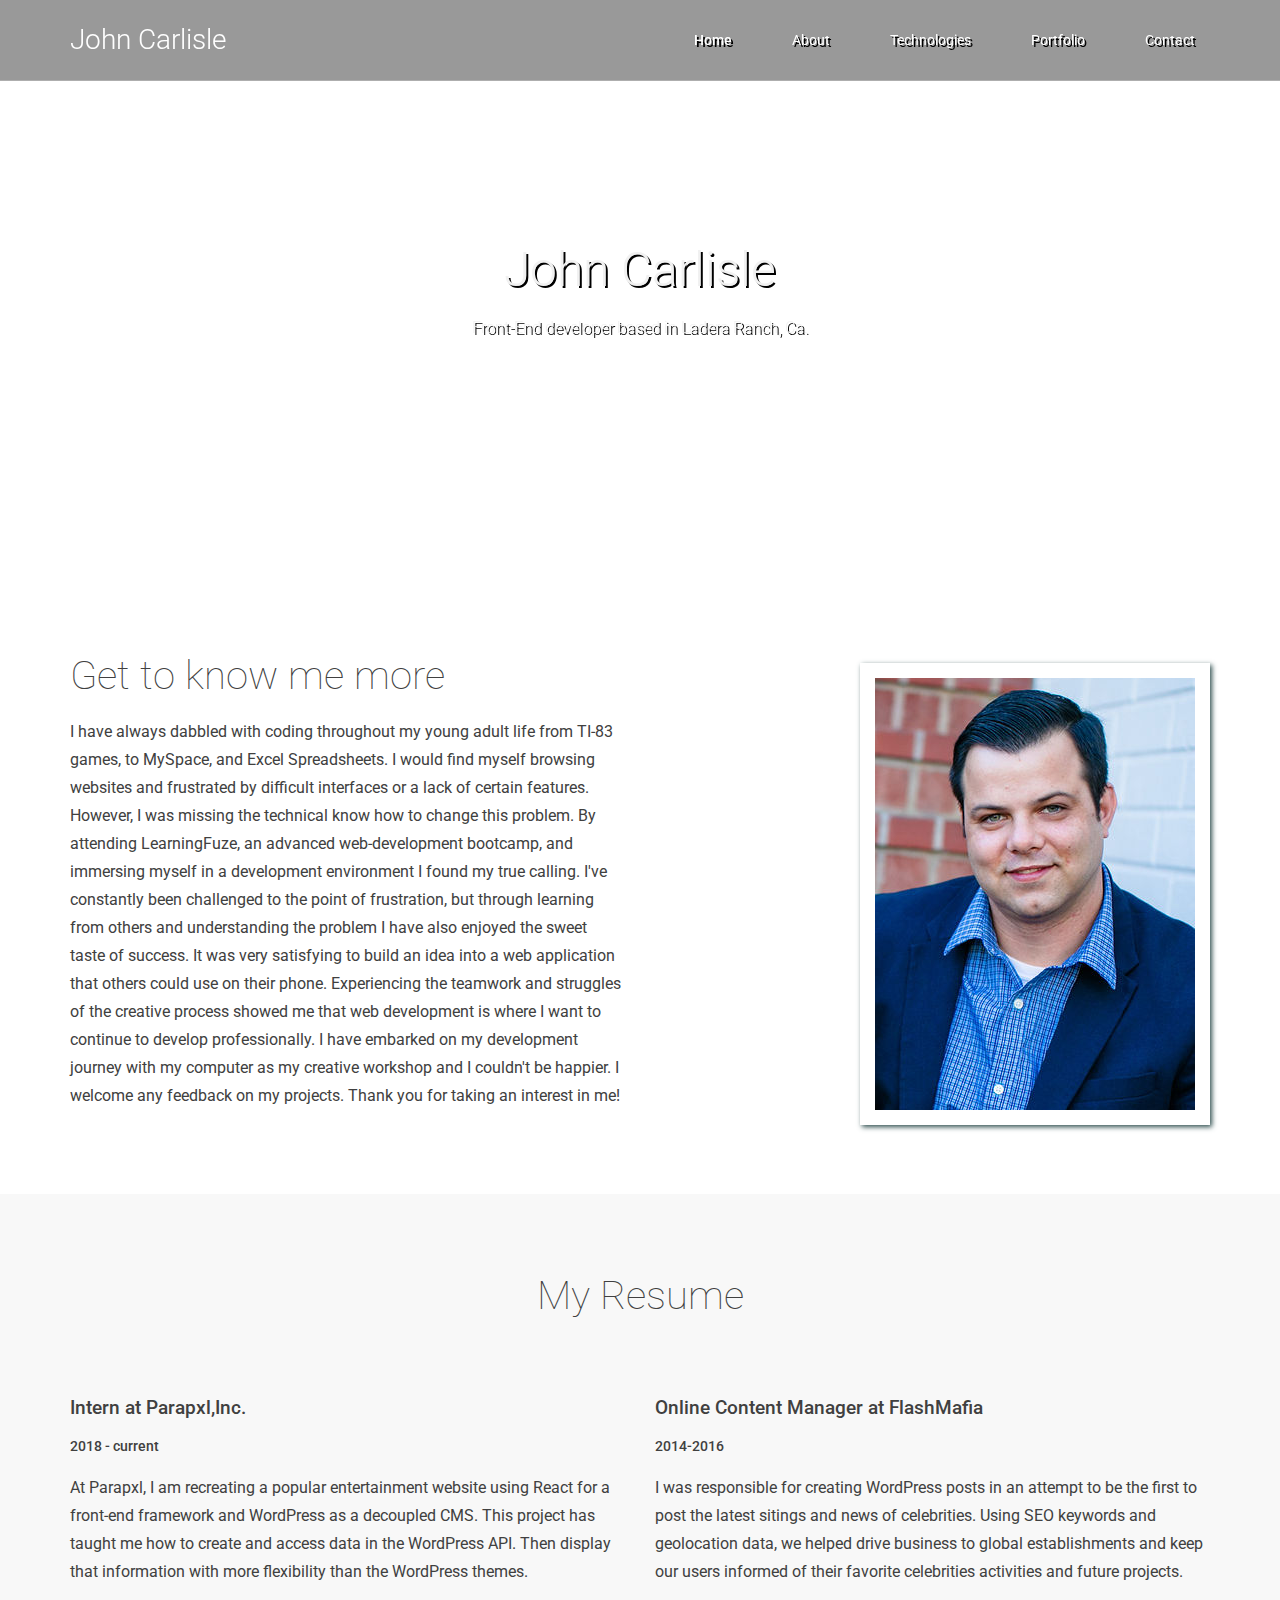
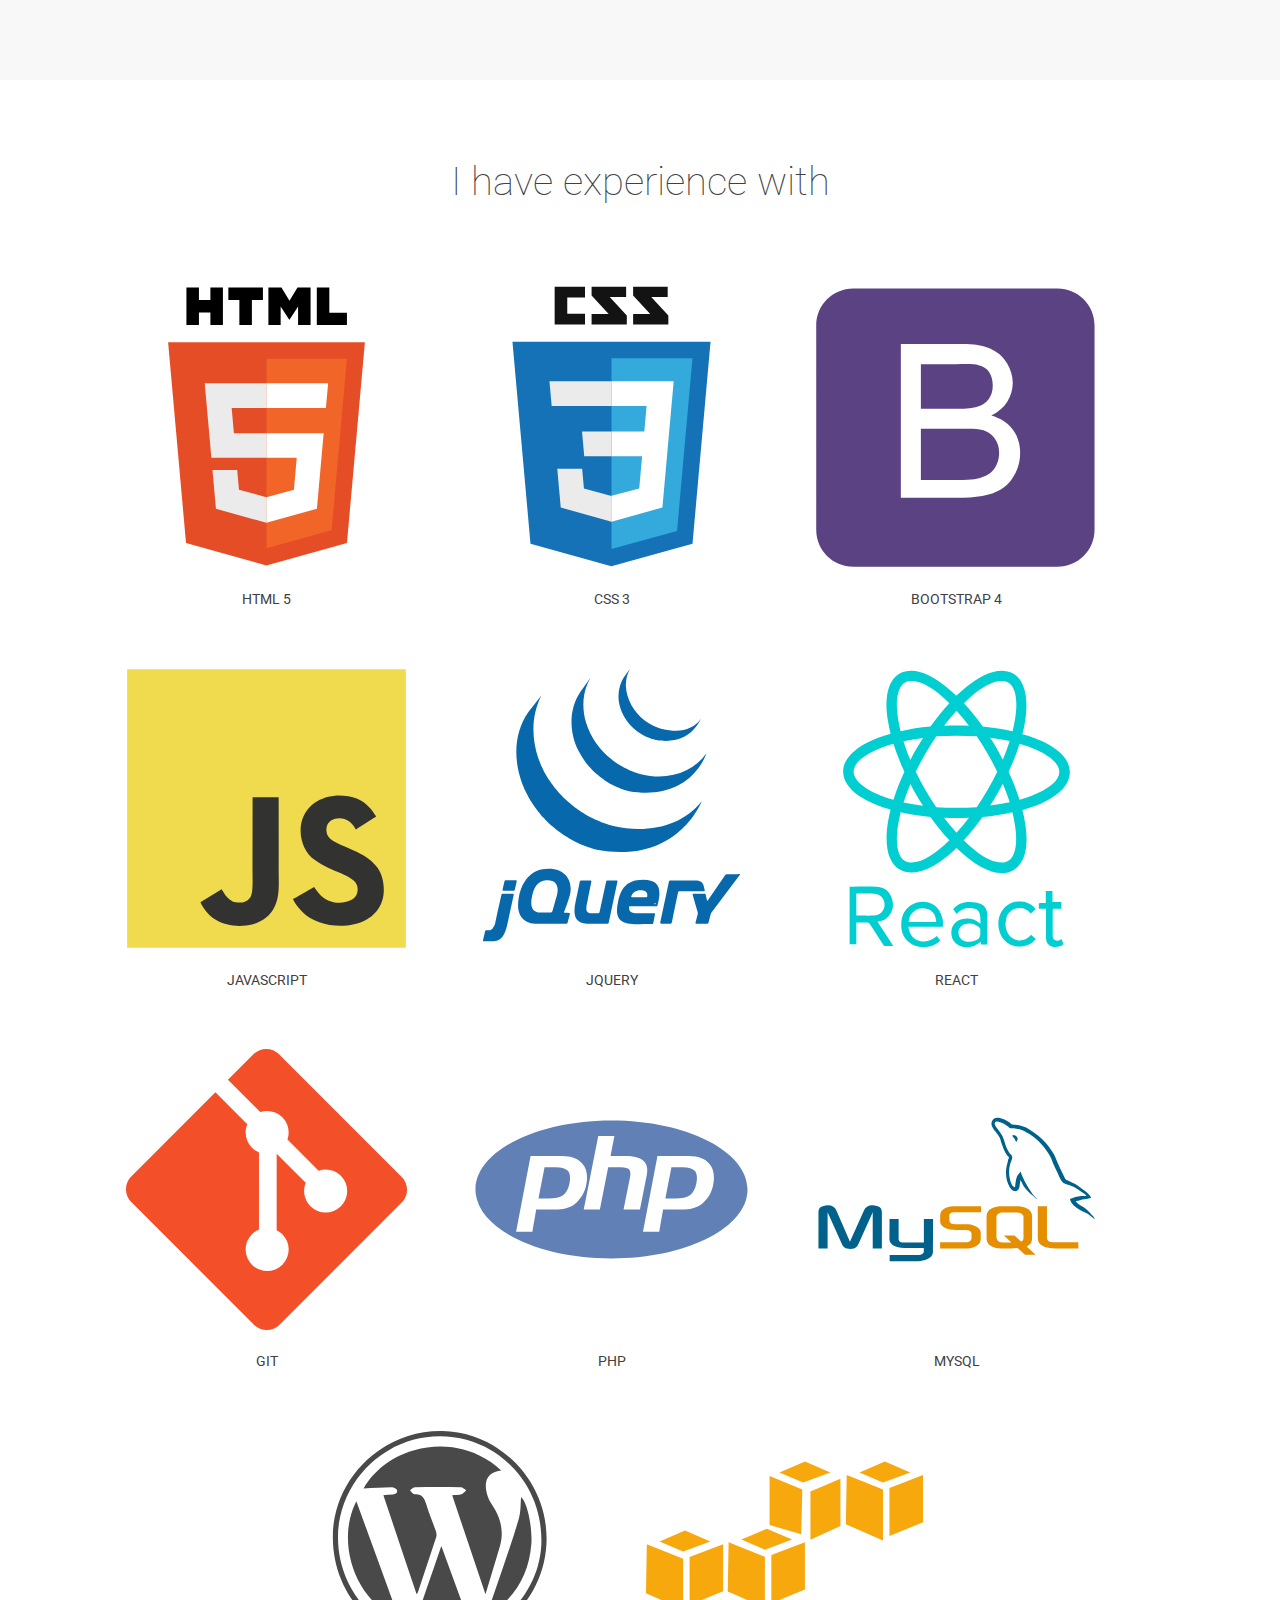
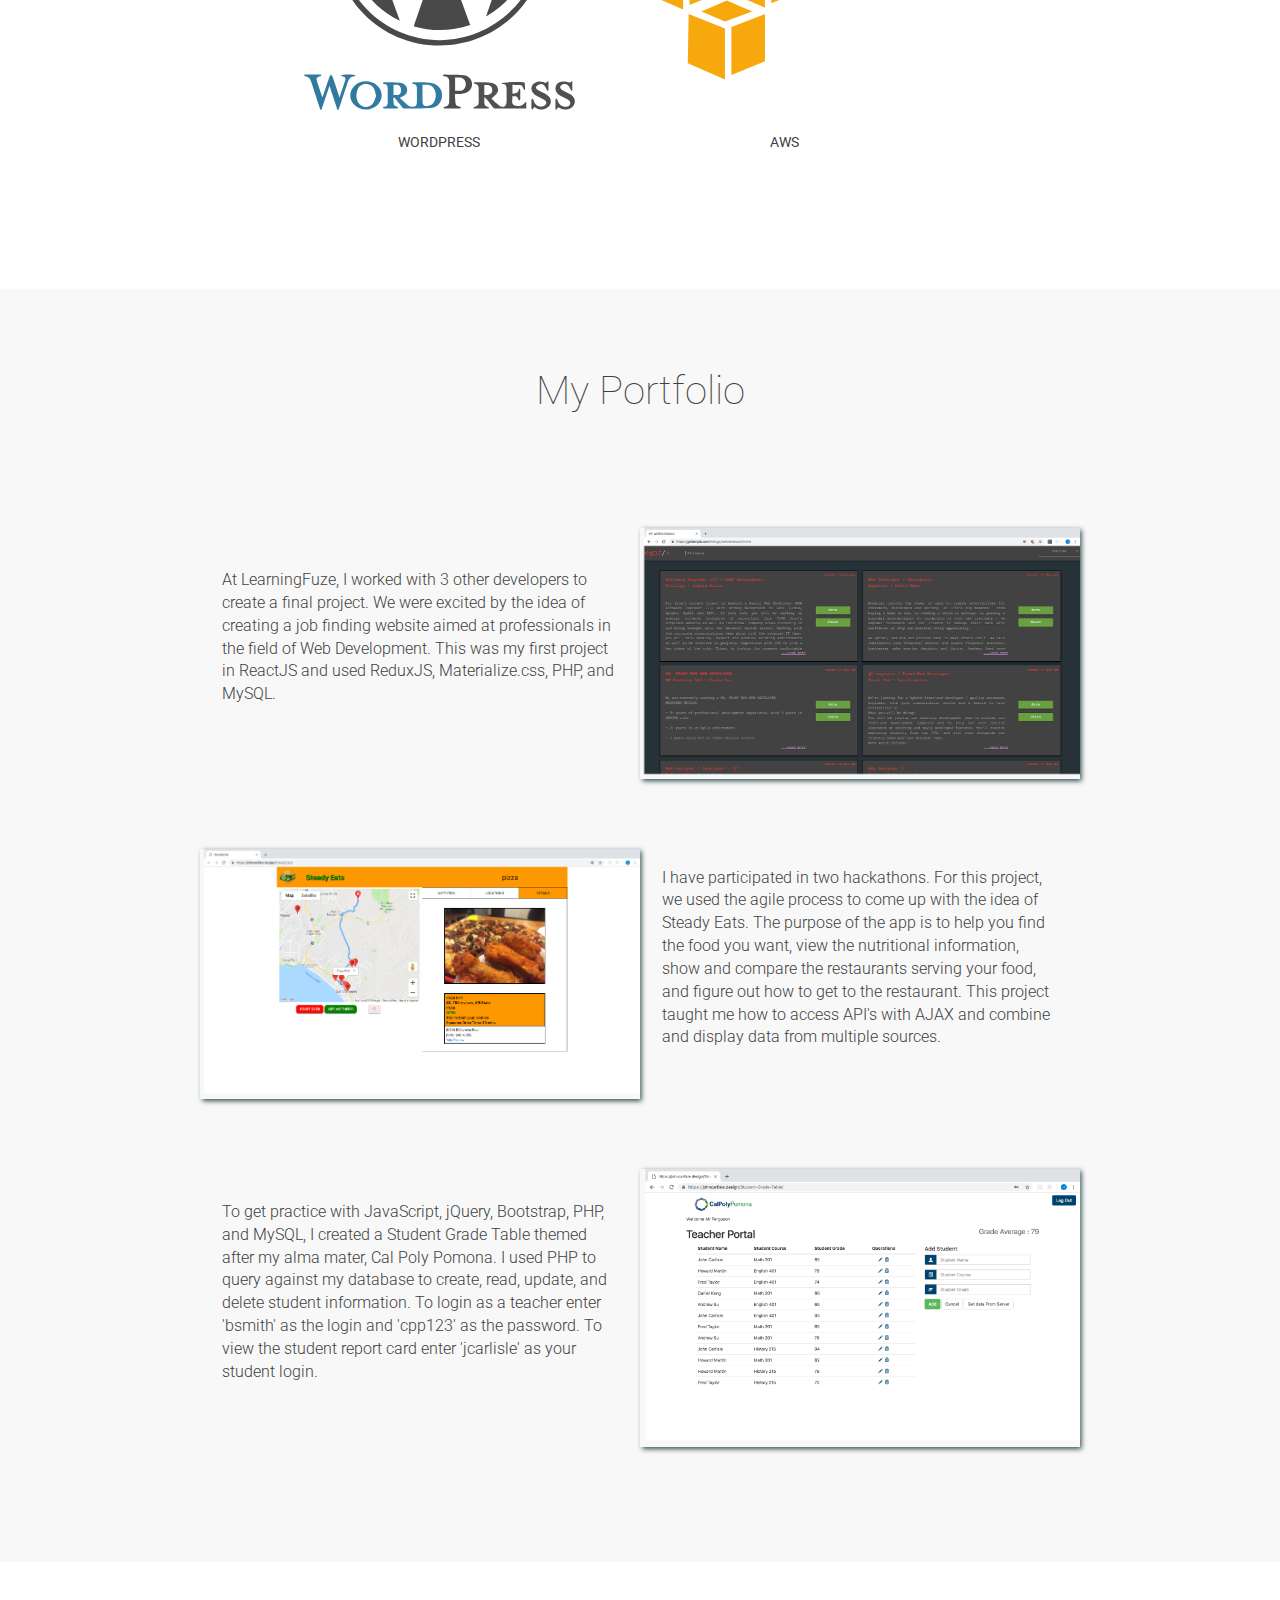
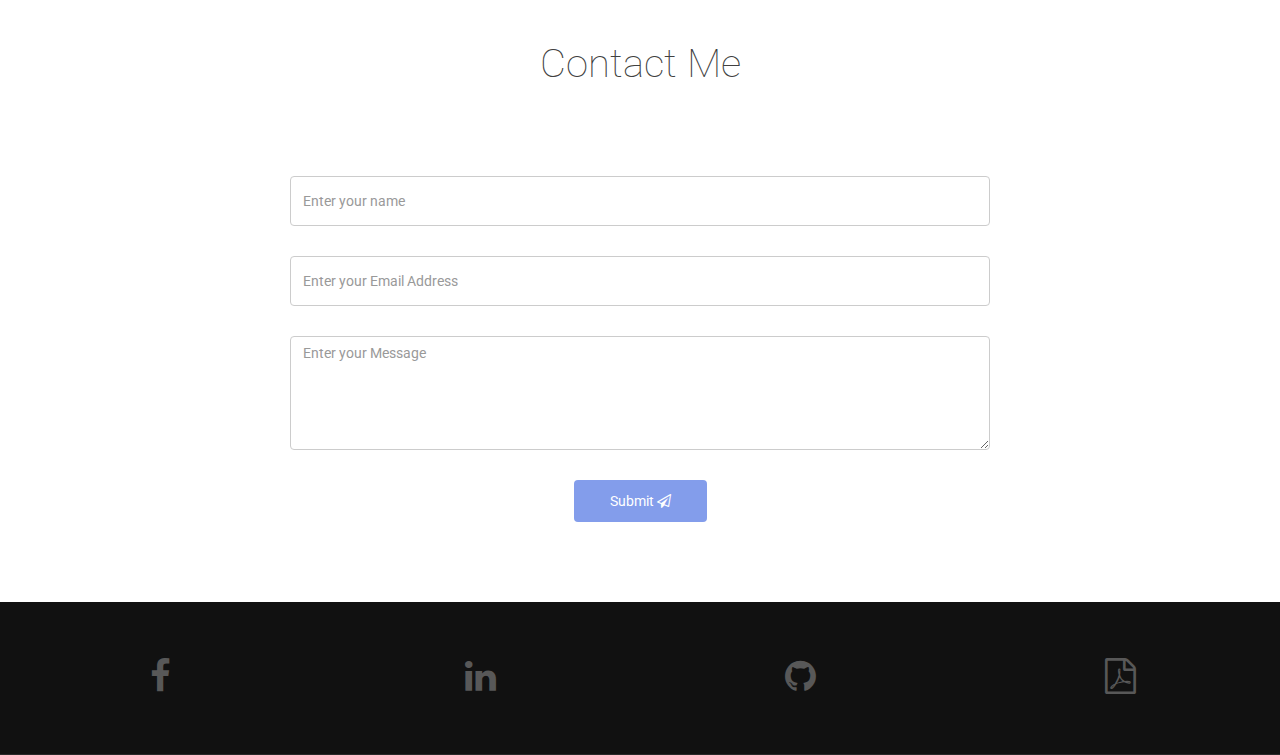
==== commit c08ebfef: "removed dates from projects, added titles to icons, and resized images to match links" ====
--- a/index.html
+++ b/index.html
@@ -114,7 +114,7 @@
 							and keep our users informed of their favorite celebrities activities and future projects.</p>
 					</div>
 					
-					<div class="col-md-6 mb-0 mb-20">
+					<!-- <div class="col-md-6 mb-0 mb-20">
 						<h4>Factory Sales Account Manager at Klingspor Abrasives Inc.</h4>
 						
 						<h5>2013-2014</h5>
@@ -135,7 +135,7 @@
 						<p>I interacted with Executives, School Boards, Small Business Owners, and Enterprenuers to show the benefits of our Direct-to-Garmet Printer.
 							We travelled across the US to raise awareness for our new technology at trade shows and hosted local demonstrations.
 						</p>
-					</div>
+					</div> -->
 				</div>
 			</div>
 		</div>
@@ -147,40 +147,72 @@
 						<div class="col-md-12">
 							<h1>I have experience with</h1>
 							<div id="technologies">
+								<div class ="dev-icon">
 									<svg viewBox="0 0 128 128">
 										<path fill="#E44D26" d="M27.854 116.354l-8.043-90.211h88.378l-8.051 90.197-36.192 10.033z"></path><path fill="#F16529" d="M64 118.704l29.244-8.108 6.881-77.076h-36.125z"></path><path fill="#EBEBEB" d="M64 66.978h-14.641l-1.01-11.331h15.651v-11.064h-27.743l.264 2.969 2.72 30.489h24.759zM64 95.711l-.049.013-12.321-3.328-.788-8.823h-11.107l1.55 17.372 22.664 6.292.051-.015z"></path><path d="M28.034 1.627h5.622v5.556h5.144v-5.556h5.623v16.822h-5.623v-5.633h-5.143v5.633h-5.623v-16.822zM51.816 7.206h-4.95v-5.579h15.525v5.579h-4.952v11.243h-5.623v-11.243zM64.855 1.627h5.862l3.607 5.911 3.603-5.911h5.865v16.822h-5.601v-8.338l-3.867 5.981h-.098l-3.87-5.981v8.338h-5.502v-16.822zM86.591 1.627h5.624v11.262h7.907v5.561h-13.531v-16.823z"></path><path fill="#fff" d="M63.962 66.978v11.063h13.624l-1.284 14.349-12.34 3.331v11.51l22.682-6.286.166-1.87 2.6-29.127.27-2.97h-2.982zM63.962 44.583v11.064h26.725l.221-2.487.505-5.608.265-2.969z"></path>
 									</svg>
+									<p>HTML 5</p>
+								</div>
+								<div class ="dev-icon">
 									<svg viewBox="0 0 128 128" class="d-block w-100">
 										<path fill="#131313" d="M89.234 5.856h-7.384l7.679 8.333v3.967h-15.816v-4.645h7.678l-7.678-8.333v-3.971h15.521v4.649zm-18.657 0h-7.384l7.679 8.333v3.967h-15.817v-4.645h7.679l-7.679-8.333v-3.971h15.522v4.649zm-18.474.19h-7.968v7.271h7.968v4.839h-13.632v-16.949h13.632v4.839z"></path><path fill="#1572B6" d="M27.613 116.706l-8.097-90.813h88.967l-8.104 90.798-36.434 10.102-36.332-10.087z"></path><path fill="#33A9DC" d="M64.001 119.072l29.439-8.162 6.926-77.591h-36.365v85.753z"></path><path fill="#fff" d="M64 66.22h14.738l1.019-11.405h-15.757v-11.138h27.929000000000002l-.267 2.988-2.737 30.692h-24.925v-11.137z"></path><path fill="#EBEBEB" d="M64.067 95.146l-.049.014-12.404-3.35-.794-8.883h-11.178999999999998l1.561 17.488 22.814 6.333.052-.015v-11.587z"></path><path fill="#fff" d="M77.792 76.886l-1.342 14.916-12.422 3.353v11.588l22.833-6.328.168-1.882 1.938-21.647h-11.175z"></path><path fill="#EBEBEB" d="M64.039 43.677v11.136999999999999h-26.903000000000002l-.224-2.503-.507-5.646-.267-2.988h27.901zM64 66.221v11.138h-12.247l-.223-2.503-.508-5.647-.267-2.988h13.245z"></path>
 									</svg>
+									<p>CSS 3</p>
+								</div>
+								<div class ="dev-icon">
 									<svg viewBox="0 0 128 128">
 										<path fill="#5B4282" d="M75.701 65.603c-2.334-.768-5.694-.603-10.08-.603h-17.621v23h18.844c2.944 0 5.012-.315 6.203-.535 2.099-.376 3.854-1.104 5.264-1.982 1.409-.876 2.568-2.205 3.478-3.881.908-1.676 1.363-3.637 1.363-5.83 0-2.568-.658-4.54-1.975-6.436-1.316-1.896-3.141-2.965-5.476-3.733zM73.282 55.087c2.317-.688 4.064-1.89 5.239-3.487 1.176-1.598 1.763-3.631 1.763-6.044 0-2.286-.549-4.314-1.646-6.054s-2.662-2.413-4.699-3.056c-2.037-.641-5.53-.446-10.48-.446h-15.459v20h16.587c4.042 0 6.939-.38 8.695-.913zM126 18.625c0-9.182-7.443-16.625-16.625-16.625h-91.75c-9.182 0-16.625 7.443-16.625 16.625v91.75c0 9.182 7.443 16.625 16.625 16.625h91.75c9.182 0 16.625-7.443 16.625-16.625v-91.75zm-35.447 66.12c-1.362 2.773-3.047 4.911-5.052 6.415-2.006 1.504-4.521 2.78-7.544 3.548-3.022.769-6.728 1.292-11.113 1.292h-27.844v-69h27.42c5.264 0 9.485.609 12.665 2.002 3.181 1.395 5.671 3.497 7.474 6.395 1.801 2.898 2.702 5.907 2.702 9.071 0 2.945-.8 5.708-2.397 8.308-1.598 2.602-4.011 4.694-7.237 6.292 4.166 1.222 7.37 3.304 9.61 6.248 2.24 2.945 3.36 6.422 3.36 10.432 0 3.227-.681 6.225-2.044 8.997z"></path>
 									</svg>
+									<p>Bootstrap 4</p>
+								</div>
+								<div class ="dev-icon">
 									<svg viewBox="0 0 128 128" class="d-block w-100"> 
 										<path fill="#F0DB4F" d="M1.408 1.408h125.184v125.185h-125.184z"></path><path fill="#323330" d="M116.347 96.736c-.917-5.711-4.641-10.508-15.672-14.981-3.832-1.761-8.104-3.022-9.377-5.926-.452-1.69-.512-2.642-.226-3.665.821-3.32 4.784-4.355 7.925-3.403 2.023.678 3.938 2.237 5.093 4.724 5.402-3.498 5.391-3.475 9.163-5.879-1.381-2.141-2.118-3.129-3.022-4.045-3.249-3.629-7.676-5.498-14.756-5.355l-3.688.477c-3.534.893-6.902 2.748-8.877 5.235-5.926 6.724-4.236 18.492 2.975 23.335 7.104 5.332 17.54 6.545 18.873 11.531 1.297 6.104-4.486 8.08-10.234 7.378-4.236-.881-6.592-3.034-9.139-6.949-4.688 2.713-4.688 2.713-9.508 5.485 1.143 2.499 2.344 3.63 4.26 5.795 9.068 9.198 31.76 8.746 35.83-5.176.165-.478 1.261-3.666.38-8.581zm-46.885-37.793h-11.709l-.048 30.272c0 6.438.333 12.34-.714 14.149-1.713 3.558-6.152 3.117-8.175 2.427-2.059-1.012-3.106-2.451-4.319-4.485-.333-.584-.583-1.036-.667-1.071l-9.52 5.83c1.583 3.249 3.915 6.069 6.902 7.901 4.462 2.678 10.459 3.499 16.731 2.059 4.082-1.189 7.604-3.652 9.448-7.401 2.666-4.915 2.094-10.864 2.07-17.444.06-10.735.001-21.468.001-32.237z"></path>
 									</svg>
+									<p>JavaScript</p>
+								</div>
+								<div class ="dev-icon">
 									<svg viewBox="0 0 128 128">
 										<path fill="#0868AC" d="M47.961 79.02l.193.094.344.166c.439.209.882.416 1.329.615l.281.125c.513.225 1.029.439 1.551.645l.378.148c.482.188.972.37 1.463.543l.184.063c.539.188 1.083.363 1.632.534l.395.117c.558.169 1.109.37 1.685.477 36.554 6.665 47.171-21.967 47.171-21.967-8.918 11.618-24.747 14.683-39.745 11.271-.568-.128-1.12-.306-1.674-.47l-.417-.126c-.541-.166-1.079-.341-1.612-.524l-.221-.08c-.478-.168-.951-.346-1.421-.527l-.398-.156c-.516-.203-1.028-.416-1.534-.638l-.307-.136c-.435-.197-.866-.396-1.294-.602l-.375-.18c-.336-.164-.669-.339-1.001-.51l-.668-.35c-.405-.217-.803-.442-1.199-.673l-.405-.226c-.527-.311-1.048-.632-1.563-.958l-.421-.28c-.374-.241-.746-.486-1.112-.739l-.358-.252c-.354-.25-.704-.503-1.051-.76l-.466-.353c-.318-.243-.635-.488-.948-.74l-.423-.34c-.398-.328-.792-.657-1.182-.995l-.129-.109c-.423-.368-.836-.747-1.244-1.127l-.35-.337c-.303-.287-.6-.577-.893-.874l-.35-.35c-.372-.381-.737-.767-1.095-1.158l-.054-.058c-.379-.414-.749-.837-1.111-1.264l-.291-.346c-.27-.325-.538-.655-.799-.988l-.293-.364c-.315-.408-.622-.815-.923-1.229-8.326-11.358-11.318-27.023-4.663-39.888l-5.899 7.482c-7.559 10.863-6.617 24.997-.844 36.541l.423.821.271.52.168.299.301.539c.179.316.362.63.55.944l.315.519c.208.336.421.668.64 1l.272.422c.301.448.609.896.926 1.336l.027.035.156.211c.275.379.558.753.844 1.123l.318.404c.255.321.516.641.78.959l.298.355c.355.419.717.835 1.087 1.242l.022.023.042.046c.36.394.73.778 1.104 1.164l.354.357c.29.292.584.579.882.865l.361.343c.397.374.798.741 1.208 1.101l.02.015.21.18c.361.312.729.623 1.099.928l.455.362c.302.242.608.481.916.716l.489.372c.34.25.682.496 1.027.737l.375.266.103.073c.328.226.663.442.998.659l.432.288c.513.325 1.035.646 1.562.956l.432.244c.388.223.777.442 1.172.656l.648.336.84.437zM51.654 42.225c.819 1.174 1.726 2.57 2.813 3.514.394.434.806.856 1.226 1.273l.324.318c.409.396.824.785 1.252 1.164l.052.044.012.013c.475.416.965.816 1.463 1.21l.333.26c.5.383 1.009.759 1.531 1.118l.045.033.698.46.332.22c.373.238.75.472 1.135.694l.16.093c.331.191.667.379 1.003.561l.356.187.702.363.106.048c.482.237.968.465 1.464.682l.323.133c.396.168.797.333 1.199.487l.514.188c.366.136.732.26 1.102.383l.499.16c.526.163 1.045.369 1.593.46 28.222 4.677 34.738-17.054 34.738-17.054-5.874 8.459-17.248 12.494-29.386 9.344-.539-.142-1.071-.295-1.598-.462l-.481-.155c-.375-.121-.748-.25-1.118-.385l-.504-.188c-.405-.156-.807-.317-1.204-.485l-.324-.138c-.498-.217-.989-.445-1.472-.685l-.739-.376-.426-.219c-.314-.17-.626-.348-.934-.527l-.223-.127c-.383-.223-.759-.453-1.132-.689l-.341-.229-.732-.484c-.521-.359-1.027-.734-1.525-1.115l-.343-.271c-5.313-4.193-9.524-9.927-11.527-16.428-2.098-6.74-1.646-14.308 1.989-20.449l-4.466 6.306c-5.466 7.865-5.169 18.396-.905 26.715.714 1.393 1.517 2.747 2.416 4.035zM81.401 32.494l.701.243.309.098c.333.104.662.226 1.005.29 15.583 3.011 19.811-7.997 20.936-9.617-3.703 5.331-9.925 6.61-17.56 4.757-.603-.146-1.266-.363-1.848-.57-.745-.266-1.479-.568-2.193-.91-1.356-.652-2.648-1.441-3.846-2.347-6.832-5.185-11.076-15.072-6.618-23.126l-2.412 3.324c-3.222 4.743-3.539 10.633-1.303 15.869 2.358 5.56 7.19 9.92 12.829 11.989zM66.359 96.295h-4.226c-.234 0-.467.188-.517.417l-1.5 6.94-1.5 6.94c-.049.229-.282.417-.516.417h-2.991c-2.959 0-2.617-2.047-2.011-4.851l.018-.085.066-.354.012-.066.135-.72.145-.771.154-.785.682-3.332.683-3.332c.047-.23-.107-.419-.341-.419h-4.337c-.234 0-.466.188-.514.418l-.933 4.424-.932 4.425-.002.006-.086.412c-1.074 4.903-.79 9.58 5.048 9.727l.17.003h9.163c.234 0 .467-.188.516-.417l1.976-9.289 1.976-9.29c.049-.23-.103-.417-.338-.418zM21.103 96.246h-4.64c-.235 0-.469.188-.521.416l-.44 1.942-.44 1.942c-.051.229.098.416.333.416h4.676c.235 0 .468-.188.518-.417l.425-1.941.425-1.941c.049-.229-.101-.417-.336-.417zM19.757 102.29h-4.677c-.234 0-.469.188-.521.416l-.657 2.91-.656 2.909-.183.834-.631 2.97-.63 2.971c-.049.229-.15.599-.225.821 0 0-.874 2.6-2.343 2.57l-.184-.004-1.271-.023h-.001c-.234-.003-.469.18-.524.407l-.485 2.039-.484 2.038c-.055.228.093.416.326.42.833.01 2.699.031 3.828.031 3.669 0 5.604-2.033 6.843-7.883l1.451-6.714 1.361-6.297c.049-.227-.103-.415-.337-.415zM105.874 100.716l-.194-.801-.191-.82-.097-.414c-.38-1.477-1.495-2.328-3.917-2.328l-3.77-.004-3.472-.005h-3.907c-.234 0-.466.188-.515.417l-.173.816-.204.964-.057.271-1.759 8.24-1.67 7.822c-.05.23-.066.512-.038.626.028.115.479.209.713.209h3.524c.235 0 .532-.042.66-.094s.317-.513.364-.742l.626-3.099.627-3.1.001-.005.084-.413.76-3.56.671-3.144c.05-.229.281-.416.515-.417l11.089-.005c.235.002.383-.185.33-.414zM120.149 93.476l-.854.003h-3.549c-.235 0-.536.159-.667.353l-7.849 11.498c-.132.194-.283.166-.335-.062l-.578-2.533c-.052-.229-.287-.416-.522-.416h-5.045c-.235 0-.374.184-.31.409l2.261 7.921c.064.226.069.596.011.824l-.985 3.833c-.059.228.085.413.32.413h4.987c.234 0 .474-.186.532-.413l.986-3.833c.058-.229.221-.567.363-.755l12.742-16.911c.142-.188.065-.341-.169-.339l-1.339.008zM80.063 103.395v-.004c-.029.254-.264.441-.499.441h-6.397c-.222 0-.334-.15-.301-.336l.006-.015-.004.002.003-.021.029-.109c.611-1.624 1.855-2.69 4.194-2.69 2.634-.001 3.148 1.285 2.969 2.732zm-1.877-7.384c-8.211 0-10.157 4.984-11.249 10.015-1.091 5.128-.998 9.921 7.5 9.921h1.03l.256-.001h.06l1.02-.003h.018c2.244-.009 4.495-.026 5.406-.033.233-.004.461-.191.509-.42l.344-1.681.067-.327.41-2.006c.047-.229-.106-.418-.341-.418h-7.639c-3.039 0-3.941-.807-3.608-3.181h12.211l-.001.001.008-.001c.194-.003.374-.137.445-.315l.029-.106-.001.001c1.813-6.839 1.293-11.445-6.474-11.446zM39.376 103.369l-.116.409v.001l-.922 3.268-.922 3.267c-.063.227-.308.411-.543.411h-4.88c-3.702 0-4.604-2.896-3.702-7.166.901-4.368 2.668-7.083 6.312-7.358 4.98-.376 5.976 3.126 4.773 7.168zm3.348 7.105s2.301-5.588 2.823-8.814c.713-4.319-1.45-10.585-9.804-10.585-8.306 0-11.914 5.981-13.29 12.484-1.376 6.55.427 12.293 8.686 12.246l6.516-.024 6.089-.022c.234-.002.474-.188.534-.414l1.061-4.046c.059-.228-.084-.414-.319-.416l-1.017-.006-1.017-.006c-.199-.001-.313-.131-.289-.302l.027-.095zM83.844 106.733c0 .155-.125.281-.28.281-.154 0-.28-.126-.28-.281 0-.154.125-.279.28-.279.155 0 .28.125.28.279z"></path>
 									</svg>
+									<p>jQuery</p>
+								</div>
+								<div class ="dev-icon">
 									<svg viewBox="0 0 128 128">
 										<path fill="darkturquoise" d="M64 81.7c7.3 7.1 14.5 11.3 20.3 11.3 1.9 0 3.7-.4 5.2-1.3 5.2-3 7.1-10.5 5.3-21.2-.3-1.9-.7-3.8-1.2-5.8 2-.6 3.8-1.2 5.6-1.8 10.1-3.9 15.7-9.3 15.7-15.2 0-6-5.6-11.4-15.7-15.2-1.8-.7-3.6-1.3-5.6-1.8.5-2 .9-3.9 1.2-5.8 1.7-10.9-.2-18.5-5.4-21.5-1.5-.9-3.3-1.3-5.2-1.3-5.7 0-13 4.2-20.3 11.3-7.2-7.1-14.4-11.3-20.2-11.3-1.9 0-3.7.4-5.2 1.3-5.2 3-7.1 10.5-5.3 21.2.3 1.9.7 3.8 1.2 5.8-2 .6-3.8 1.2-5.6 1.8-10.1 3.9-15.7 9.3-15.7 15.2 0 6 5.6 11.4 15.7 15.2 1.8.7 3.6 1.3 5.6 1.8-.5 2-.9 3.9-1.2 5.8-1.7 10.7.2 18.3 5.3 21.2 1.5.9 3.3 1.3 5.2 1.3 5.8.2 13-4 20.3-11zm-5.6-13.5c1.8.1 3.7.1 5.6.1 1.9 0 3.8 0 5.6-.1-1.8 2.4-3.7 4.6-5.6 6.7-1.9-2.1-3.8-4.3-5.6-6.7zm-12.4-10.3c1 1.7 1.9 3.3 3 4.9-3.1-.4-6-.9-8.8-1.5.9-2.7 1.9-5.5 3.1-8.3.8 1.6 1.7 3.3 2.7 4.9zm-5.8-24.1c2.8-.6 5.7-1.1 8.8-1.5-1 1.6-2 3.2-3 4.9-1 1.7-1.9 3.3-2.7 5-1.3-2.9-2.3-5.7-3.1-8.4zm5.5 13.7c1.3-2.7 2.7-5.4 4.3-8.1 1.5-2.6 3.2-5.2 4.9-7.8 3-.2 6-.3 9.1-.3 3.2 0 6.2.1 9.1.3 1.8 2.6 3.4 5.2 4.9 7.8 1.6 2.7 3 5.4 4.3 8.1-1.3 2.7-2.7 5.4-4.3 8.1-1.5 2.6-3.2 5.2-4.9 7.8-3 .2-6 .3-9.1.3-3.2 0-6.2-.1-9.1-.3-1.8-2.6-3.4-5.2-4.9-7.8-1.6-2.7-3-5.4-4.3-8.1zm39.1-5.4l-2.7-5c-1-1.7-1.9-3.3-3-4.9 3.1.4 6 .9 8.8 1.5-.9 2.8-1.9 5.6-3.1 8.4zm0 10.8c1.2 2.8 2.2 5.6 3.1 8.3-2.8.6-5.7 1.1-8.8 1.5 1-1.6 2-3.2 3-4.9.9-1.5 1.8-3.2 2.7-4.9zm2.3 34.7c-.8.5-1.8.7-2.9.7-4.9 0-11-4-17-10 2.9-3.1 5.7-6.6 8.5-10.5 4.7-.4 9.2-1.1 13.4-2.1.5 1.8.8 3.6 1.1 5.4 1.4 8.5.3 14.6-3.1 16.5zm5.2-52.7c11.2 3.2 17.9 8.1 17.9 12.6 0 3.9-4.6 7.8-12.7 10.9-1.6.6-3.4 1.2-5.2 1.7-1.3-4.1-2.9-8.3-4.9-12.6 2-4.3 3.7-8.5 4.9-12.6zm-8-28.2c1.1 0 2 .2 2.9.7 3.3 1.9 4.5 7.9 3.1 16.5-.3 1.7-.7 3.5-1.1 5.4-4.2-.9-8.7-1.6-13.4-2.1-2.7-3.9-5.6-7.4-8.5-10.5 6-5.9 12.1-10 17-10zm-14.7 20.1c-1.8-.1-3.7-.1-5.6-.1s-3.8 0-5.6.1c1.8-2.4 3.7-4.6 5.6-6.7 1.9 2.1 3.8 4.4 5.6 6.7zm-28.7-19.4c.8-.5 1.8-.7 2.9-.7 4.9 0 11 4 17 10-2.9 3.1-5.7 6.6-8.5 10.5-4.7.4-9.2 1.1-13.4 2.1-.5-1.8-.8-3.6-1.1-5.4-1.4-8.5-.3-14.5 3.1-16.5zm-5.2 52.7c-11.2-3.2-17.9-8.1-17.9-12.6 0-3.9 4.6-7.8 12.7-10.9 1.6-.6 3.4-1.2 5.2-1.7 1.3 4.1 2.9 8.3 4.9 12.6-2 4.3-3.7 8.6-4.9 12.6zm2.1 11c.3-1.7.7-3.5 1.1-5.4 4.2.9 8.7 1.6 13.4 2.1 2.7 3.9 5.6 7.4 8.5 10.5-6 5.9-12.1 10-17 10-1.1 0-2-.2-2.9-.7-3.4-1.9-4.5-8-3.1-16.5zM33.6 112.3c2.2-2.7 2.3-5.7 1.1-8.7-1.2-3-3.7-4.4-6.8-4.5-3.7-.1-7.5 0-11.2 0h-.7v25.9h3v-9.8h4.7c.6 0 1.1.2 1.4.7l6 9.3c.1.2.4.5.6.5h3.9c-2.4-3.7-4.7-7.2-7.1-10.8 2.1-.3 3.9-1 5.1-2.6zm-14.6-.2v-9.9h1.1c2.3 0 4.7-.1 7 .1 2.7.1 4.6 2.2 4.6 4.9s-2.2 4.8-4.9 4.9c-2.4.1-4.8 0-7.8 0zM57.7 113.4c-1.6-7-8-8.8-12.9-6.6-3.8 1.7-5.5 5-5.6 9.1-.1 3.1.8 5.9 3.2 8 2.7 2.4 6 2.7 9.4 2.1 1.9-.4 3.6-1.3 4.9-2.7-.5-.7-1-1.4-1.5-2-2.8 2.4-5.9 3.2-9.3 1.6-2.2-1.1-3.3-3.8-3.5-5.8h15.5v-1.3c.1-.9 0-1.7-.2-2.4zm-15.1 1.6c-.3-3 2.7-6.2 6-6.2 3.8-.1 6.2 2.2 6.3 6.2h-12.3zM73.3 106.3c-1.5-.3-3.1-.4-4.6-.3-2.4.2-4.5 1.3-6.2 3.1.5.7.9 1.4 1.5 2.2.2-.2.4-.4.6-.5 1.6-1.5 3.5-2.3 5.8-2.1 1.8.1 3.5.7 4 2.5.4 1.4.3 2.9.4 4.4-.3 0-.4-.1-.5-.2-2.4-2-5.1-2.4-8-1.7-2.7.7-4.4 2.8-4.6 5.5-.2 3.1 1.2 5.4 3.9 6.5 1.7.7 3.6.7 5.4.3 1.4-.3 2-1.1 4-2.2v1.3h2.8c0-4 .1-8.9 0-13.5 0-2.9-1.7-4.7-4.5-5.3zm1.4 12.6c-.1.3 0 .6 0 .9 0 2.1-.5 2.8-2.5 3.6-1.4.5-2.9.7-4.4.2-1.7-.5-2.9-2-2.9-3.7-.1-1.7 1-3.4 2.7-3.9 2.3-.8 4.4-.3 6.3 1.1.6.5 1 1 .8 1.8zM90.3 109c2.6-.8 5-.3 6.8 1.9l.3.2c.7-.6 1.3-1.2 2.1-1.9-.3-.3-.4-.5-.6-.8-2.9-3.1-8.6-3.5-12.1-1-4.9 3.6-4.8 10.6-2.4 14.3 2.3 3.5 5.6 4.7 9.5 4.2 2.3-.3 4.2-1.4 5.7-3.3-.7-.6-1.4-1.2-2.1-1.9-.2.2-.3.3-.4.5-2.7 3-7.2 2.7-9.6-.5-1.4-1.9-1.7-4.1-1.3-6.3.2-2.5 1.5-4.5 4.1-5.4zM111.1 122.6c-.2.1-.3.2-.3.2-.8.6-1.6.7-2.5.4-.9-.4-1-1.2-1.1-2v-11.4c0-.2 0 .2.1-.8h3.8v-3h-4v-5h-3v5.4h-2.6c-.2 0-.5.2-.5.4-.1.7 0 1.2 0 2.2h3.2v12.799999999999999c0 1.6.4 3 1.8 3.8 1.5.9 4.4.7 5.7-.4.2-.1.3-.5.3-.6-.3-.6-.6-1.3-.9-2z"></path>
 									</svg>
+									<p>React</p>
+								</div>
+								<div class ="dev-icon">
 									 <svg viewBox="0 0 128 128" class="d-block w-100">
 										<path fill="#F34F29" d="M124.737 58.378l-55.116-55.114c-3.172-3.174-8.32-3.174-11.497 0l-11.444 11.446 14.518 14.518c3.375-1.139 7.243-.375 9.932 2.314 2.703 2.706 3.461 6.607 2.294 9.993l13.992 13.993c3.385-1.167 7.292-.413 9.994 2.295 3.78 3.777 3.78 9.9 0 13.679-3.78 3.78-9.901 3.78-13.683 0-2.842-2.844-3.545-7.019-2.105-10.521l-13.048-13.048-.002 34.341c.922.455 1.791 1.063 2.559 1.828 3.778 3.777 3.778 9.898 0 13.683-3.779 3.777-9.904 3.777-13.679 0-3.778-3.784-3.778-9.905 0-13.683.934-.933 2.014-1.638 3.167-2.11v-34.659c-1.153-.472-2.231-1.172-3.167-2.111-2.862-2.86-3.551-7.06-2.083-10.576l-14.313-14.313-37.792 37.79c-3.175 3.177-3.175 8.325 0 11.5l55.117 55.114c3.174 3.174 8.32 3.174 11.499 0l54.858-54.858c3.174-3.176 3.174-8.327-.001-11.501z"></path>
 									</svg> 
-									
+									<p>Git</p>
+								</div>
+								<div class ="dev-icon">
 									<svg viewBox="0 0 128 128" class="d-block w-100">
 										<path fill="#6181B6" d="M64 33.039c-33.74 0-61.094 13.862-61.094 30.961s27.354 30.961 61.094 30.961 61.094-13.862 61.094-30.961-27.354-30.961-61.094-30.961zm-15.897 36.993c-1.458 1.364-3.077 1.927-4.86 2.507-1.783.581-4.052.461-6.811.461h-6.253l-1.733 10h-7.301l6.515-34h14.04c4.224 0 7.305 1.215 9.242 3.432 1.937 2.217 2.519 5.364 1.747 9.337-.319 1.637-.856 3.159-1.614 4.515-.759 1.357-1.75 2.624-2.972 3.748zm21.311 2.968l2.881-14.42c.328-1.688.208-2.942-.361-3.555-.57-.614-1.782-1.025-3.635-1.025h-5.79l-3.731 19h-7.244l6.515-33h7.244l-1.732 9h6.453c4.061 0 6.861.815 8.402 2.231s2.003 3.356 1.387 6.528l-3.031 15.241h-7.358zm40.259-11.178c-.318 1.637-.856 3.133-1.613 4.488-.758 1.357-1.748 2.598-2.971 3.722-1.458 1.364-3.078 1.927-4.86 2.507-1.782.581-4.053.461-6.812.461h-6.253l-1.732 10h-7.301l6.514-34h14.041c4.224 0 7.305 1.215 9.241 3.432 1.935 2.217 2.518 5.418 1.746 9.39zM95.919 54h-5.001l-2.727 14h4.442c2.942 0 5.136-.29 6.576-1.4 1.442-1.108 2.413-2.828 2.918-5.421.484-2.491.264-4.434-.66-5.458-.925-1.024-2.774-1.721-5.548-1.721zM38.934 54h-5.002l-2.727 14h4.441c2.943 0 5.136-.29 6.577-1.4 1.441-1.108 2.413-2.828 2.917-5.421.484-2.491.264-4.434-.66-5.458s-2.772-1.721-5.546-1.721z"></path>
 									</svg>
+									<p>php</p>
+								</div>
+								<div class ="dev-icon">
 									<svg viewBox="0 0 128 128">
 										<path fill="#00618A" d="M2.001 90.458h4.108v-16.223l6.36 14.143c.75 1.712 1.777 2.317 3.792 2.317s3.003-.605 3.753-2.317l6.36-14.143v16.223h4.108v-16.196c0-1.58-.632-2.345-1.936-2.739-3.121-.974-5.215-.131-6.163 1.976l-6.241 13.958-6.043-13.959c-.909-2.106-3.042-2.949-6.163-1.976-1.304.395-1.936 1.159-1.936 2.739v16.197zM33.899 77.252h4.107v8.938c-.038.485.156 1.625 2.406 1.661 1.148.018 8.862 0 8.934 0v-10.643h4.117c.019 0-.004 14.514-.004 14.574.022 3.58-4.441 4.357-6.499 4.417h-12.972v-2.764c.022 0 12.963.003 12.995-.001 2.645-.279 2.332-1.593 2.331-2.035v-1.078h-8.731c-4.062-.037-6.65-1.81-6.683-3.85-.002-.187.089-9.129-.001-9.219z"></path><path fill="#E48E00" d="M56.63 90.458h11.812c1.383 0 2.727-.289 3.793-.789 1.777-.816 2.646-1.922 2.646-3.372v-3.002c0-1.185-.987-2.292-2.923-3.028-1.027-.396-2.292-.605-3.517-.605h-4.978c-1.659 0-2.449-.5-2.646-1.606-.039-.132-.039-.237-.039-.369v-1.87c0-.105 0-.211.039-.342.197-.843.632-1.08 2.094-1.212l.395-.026h11.733v-2.738h-11.535c-1.659 0-2.528.105-3.318.342-2.449.764-3.517 1.975-3.517 4.082v2.396c0 1.844 2.095 3.424 5.61 3.793.396.025.79.053 1.185.053h4.267c.158 0 .316 0 .435.025 1.304.105 1.856.343 2.252.816.237.237.315.475.315.737v2.397c0 .289-.197.658-.592.974-.355.316-.948.527-1.738.58l-.435.026h-11.338v2.738zM100.511 85.692c0 2.817 2.094 4.397 6.32 4.714.395.026.79.052 1.185.052h10.706v-2.738h-10.784c-2.41 0-3.318-.606-3.318-2.055v-14.168h-4.108v14.195zM77.503 85.834v-9.765c0-2.48 1.742-3.985 5.186-4.46.356-.053.753-.079 1.108-.079h7.799c.396 0 .752.026 1.147.079 3.444.475 5.187 1.979 5.187 4.46v9.765c0 2.014-.74 3.09-2.445 3.792l4.048 3.653h-4.771l-3.274-2.956-3.296.209h-4.395c-.752 0-1.543-.105-2.414-.343-2.613-.712-3.88-2.085-3.88-4.355zm4.434-.237c0 .132.039.265.079.423.237 1.135 1.307 1.768 2.929 1.768h3.732l-3.428-3.095h4.771l2.989 2.7c.552-.295.914-.743 1.041-1.32.039-.132.039-.264.039-.396v-9.368c0-.105 0-.238-.039-.37-.238-1.056-1.307-1.662-2.89-1.662h-6.216c-1.82 0-3.008.792-3.008 2.032v9.288z"></path><path fill="#00618A" d="M122.336 66.952c-2.525-.069-4.454.166-6.104.861-.469.198-1.216.203-1.292.79.257.271.297.674.502 1.006.394.637 1.059 1.491 1.652 1.938.647.489 1.315 1.013 2.011 1.437 1.235.754 2.615 1.184 3.806 1.938.701.446 1.397 1.006 2.082 1.509.339.247.565.634 1.006.789v-.071c-.231-.294-.291-.698-.503-1.006l-.934-.934c-.913-1.212-2.071-2.275-3.304-3.159-.982-.705-3.18-1.658-3.59-2.801l-.072-.071c.696-.079 1.512-.331 2.154-.503 1.08-.29 2.045-.215 3.16-.503l1.508-.432v-.286c-.563-.578-.966-1.344-1.58-1.867-1.607-1.369-3.363-2.737-5.17-3.879-1.002-.632-2.241-1.043-3.304-1.579-.356-.181-.984-.274-1.221-.575-.559-.711-.862-1.612-1.293-2.441-.9-1.735-1.786-3.631-2.585-5.458-.544-1.245-.9-2.473-1.579-3.59-3.261-5.361-6.771-8.597-12.208-11.777-1.157-.677-2.55-.943-4.021-1.292l-2.37-.144c-.481-.201-.983-.791-1.436-1.077-1.802-1.138-6.422-3.613-7.756-.358-.842 2.054 1.26 4.058 2.011 5.099.527.73 1.203 1.548 1.58 2.369.248.54.29 1.081.503 1.652.521 1.406.976 2.937 1.651 4.236.341.658.718 1.351 1.149 1.939.264.36.718.52.789 1.077-.443.62-.469 1.584-.718 2.369-1.122 3.539-.699 7.938.934 10.557.501.805 1.681 2.529 3.303 1.867 1.419-.578 1.103-2.369 1.509-3.95.092-.357.035-.621.215-.861v.072l1.293 2.585c.957 1.541 2.654 3.15 4.093 4.237.746.563 1.334 1.538 2.298 1.867v-.073h-.071c-.188-.291-.479-.411-.719-.646-.562-.551-1.187-1.235-1.651-1.867-1.309-1.776-2.465-3.721-3.519-5.745-.503-.966-.94-2.032-1.364-3.016-.164-.379-.162-.953-.502-1.148-.466.72-1.149 1.303-1.509 2.154-.574 1.36-.648 3.019-.861 4.739l-.144.071c-1.001-.241-1.352-1.271-1.724-2.154-.94-2.233-1.115-5.83-.287-8.401.214-.666 1.181-2.761.789-3.376-.187-.613-.804-.967-1.148-1.437-.427-.579-.854-1.341-1.149-2.011-.77-1.741-1.129-3.696-1.938-5.457-.388-.842-1.042-1.693-1.58-2.441-.595-.83-1.262-1.44-1.724-2.442-.164-.356-.387-.927-.144-1.293.077-.247.188-.35.432-.431.416-.321 1.576.107 2.01.287 1.152.479 2.113.934 3.089 1.58.468.311.941.911 1.508 1.077h.646c1.011.232 2.144.071 3.088.358 1.67.508 3.166 1.297 4.524 2.155 4.139 2.614 7.522 6.334 9.838 10.772.372.715.534 1.396.861 2.154.662 1.528 1.496 3.101 2.154 4.596.657 1.491 1.298 2.996 2.227 4.237.488.652 2.374 1.002 3.231 1.364.601.254 1.585.519 2.154.861 1.087.656 2.141 1.437 3.16 2.155.509.362 2.076 1.149 2.154 1.798zM90.237 39.593c-.526-.01-.899.058-1.293.144v.071h.072c.251.517.694.849 1.005 1.293l.719 1.508.071-.071c.445-.313.648-.814.646-1.58-.179-.188-.205-.423-.359-.646-.204-.3-.602-.468-.861-.719z"></path>
 									</svg>
+									<p>mysql</p>
+								</div>
+								<div class ="dev-icon">
 									<svg viewBox="0 0 128 128">
 										<path fill-rule="evenodd" clip-rule="evenodd" fill="#337BA2" d="M43.257 121.233c.079 1.018.029 2.071.299 3.037.115.408.9.629 1.381.935l.625.401c-.235.137-.469.389-.707.392-1.866.033-3.732.032-5.598.002-.248-.004-.491-.237-.735-.364.198-.143.388-.391.597-.408 1.251-.105 1.632-.865 1.626-1.989-.011-2.066-.006-4.134.003-6.202.005-1.152-.322-1.993-1.679-2.045-.188-.008-.366-.296-.548-.453.182-.111.366-.321.546-.318 2.39.029 4.79-.024 7.167.177 1.873.159 3.107 1.455 3.234 2.949.138 1.639-.703 2.764-2.605 3.486l-.729.272c1.225 1.158 2.31 2.29 3.516 3.272.535.437 1.293.697 1.989.817 1.393.238 2.149-.361 2.187-1.742.061-2.229.032-4.461.011-6.691-.01-1.022-.449-1.697-1.589-1.753-.215-.01-.42-.253-.629-.388.239-.14.478-.4.715-.399 2.432.02 4.875-.055 7.291.161 4.123.366 6.42 3.797 5.214 7.588-.735 2.312-2.495 3.619-4.759 3.773-3.958.27-7.938.215-11.909.243-.316.002-.706-.341-.944-.623-.914-1.085-1.776-2.213-2.668-3.316-.27-.334-.571-.641-.858-.961l-.444.147zm13.119-5.869c0 2.785-.034 5.484.036 8.18.011.414.41 1.039.78 1.187 1.457.581 3.812-.368 4.47-1.842.881-1.973.988-4.05-.203-5.922-1.175-1.847-3.132-1.663-5.083-1.603zm-13.021 4.561c1.262.032 2.653.313 3.192-1.073.302-.777.234-1.982-.183-2.69-.633-1.076-1.906-.888-3.01-.752l.001 4.515z"></path><path fill-rule="evenodd" clip-rule="evenodd" fill="#515151" d="M96.77 119.35c.834-.18 1.661-.154 2.198-.537.451-.32.563-1.116.908-1.886.199.357.386.539.39.724.025 1.38.03 2.761 0 4.141-.005.216-.226.427-.347.641-.136-.114-.339-.2-.399-.346-.733-1.771-.729-1.772-2.843-1.583.309 1.382-.763 3.149.89 4.058.843.463 2.203.371 3.189.068.841-.256 1.48-1.171 2.212-1.798v3.096c-.405.036-.712.086-1.021.086-4.141.006-8.282-.012-12.422.019-.714.006-1.197-.174-1.633-.773-.857-1.182-1.799-2.302-2.725-3.432-.232-.283-.534-.508-1.021-.962 0 1.154-.042 1.981.012 2.802.056.858.469 1.427 1.418 1.534.279.032.529.325.792.5-.271.105-.54.298-.812.303-1.827.026-3.653.025-5.48.001-.28-.004-.558-.173-.866-.275l.156-.303c2.244-.906 2.25-.906 2.248-3.508-.002-1.623-.014-3.246-.039-4.87-.017-1.121-.321-2.01-1.689-2.058-.197-.007-.384-.287-.577-.441.226-.113.453-.325.678-.323 2.311.022 4.635-.054 6.93.16 2.512.234 4.065 2.329 3.132 4.257-.51 1.053-1.688 1.783-2.725 2.818.984.9 2.117 2.194 3.491 3.135 1.941 1.33 3.268.571 3.317-1.748.041-1.947-.007-3.896-.015-5.845-.004-1.155-.361-1.994-1.717-2.013-.185-.003-.367-.2-.586-.33.705-.52 7.499-.709 10.448-.332l.19 3.214-.333.136c-.686-.717-.601-2.199-2.02-2.204-1.084-.005-2.168-.119-3.332-.189.003 1.356.003 2.59.003 4.063zm-12.647.566c2.61.105 3.646-.603 3.584-2.364-.061-1.698-1.195-2.383-3.584-2.121v4.485z"></path><path fill-rule="evenodd" clip-rule="evenodd" fill="#3179A1" d="M11.555 120.682c.996-2.947 1.979-5.897 3.003-8.834.141-.404.486-.737.737-1.104.248.378.587.725.729 1.14.931 2.719 1.817 5.451 2.722 8.179.072.219.165.43.375.969.928-2.813 1.787-5.308 2.564-7.829.27-.873-.081-1.504-1.097-1.618-.335-.039-.66-.17-1.051-.274.676-.749 5.957-.804 6.827-.108-.236.112-.424.271-.618.279-1.65.064-2.414 1.097-2.884 2.521-1.258 3.81-2.54 7.611-3.817 11.415-.133.395-.3.778-.452 1.166l-.421.03-3.579-10.821-3.619 10.788-.354.022c-.185-.401-.412-.79-.547-1.207-1.167-3.581-2.319-7.167-3.474-10.751-.495-1.539-.99-3.069-3.012-3.167-.132-.006-.253-.229-.38-.35.158-.13.316-.373.476-.375 2.272-.024 4.546-.024 6.818.001.158.001.313.247.47.379-.169.126-.319.309-.508.367-1.82.55-1.951.761-1.378 2.526.723 2.233 1.468 4.457 2.204 6.686l.266-.03z"></path><path fill-rule="evenodd" clip-rule="evenodd" fill="#4D4D4D" d="M65.484 111.25c.279-.241.435-.494.587-.491 2.957.044 5.938-.093 8.864.247 2.768.321 4.301 2.919 3.466 5.359-.748 2.189-2.593 2.874-4.68 3.064-.881.081-1.776.013-2.824.013.093 1.453.14 2.78.275 4.098.113 1.114.863 1.56 1.923 1.65.239.021.457.288.684.442-.25.126-.498.36-.75.363-2.191.029-4.384.028-6.575.002-.263-.003-.523-.219-.784-.336.218-.165.432-.463.656-.472 1.463-.056 2.012-.964 2.03-2.235.044-3.081.04-6.162.002-9.243-.016-1.31-.649-2.148-2.072-2.206-.212-.008-.422-.13-.802-.255zm5.523 6.706c2.682.278 3.703.022 4.349-1.167.648-1.192.65-2.439-.116-3.566-1.059-1.559-2.679-1.098-4.233-1.154v5.887z"></path><path fill-rule="evenodd" clip-rule="evenodd" fill="#3279A1" d="M31.076 126.463c-2.396-.104-4.348-.856-5.794-2.647-2.053-2.542-1.741-5.994.711-8.192 2.645-2.37 7.018-2.472 9.733-.171 1.838 1.559 2.709 3.533 2.111 5.953-.675 2.73-2.601 4.192-5.218 4.856-.546.137-1.122.149-1.543.201zm4.544-6.249l-.224-.147c-.149-.709-.236-1.439-.458-2.125-.642-1.971-1.986-2.945-3.963-2.949-1.97-.004-3.295.975-3.939 2.967-.572 1.771-.498 3.526.383 5.18 1.315 2.468 4.829 2.931 6.549.736.802-1.023 1.116-2.43 1.652-3.662z"></path><path fill-rule="evenodd" clip-rule="evenodd" fill="#505050" d="M122.748 114.317l.893-.782v4.376l-.259.195c-.209-.295-.498-.562-.615-.891-.591-1.655-1.865-2.553-3.319-2.117-.499.149-1.099.649-1.232 1.11-.109.376.285 1.12.671 1.374 1.008.664 2.131 1.156 3.214 1.703 2.356 1.192 3.198 2.845 2.401 4.736-.809 1.921-3.263 2.915-5.462 2.173-.606-.206-1.167-.544-1.728-.811l-.857 1.126-.379-.116c0-1.477-.009-2.954.015-4.431.002-.143.215-.282.33-.423.18.218.448.41.527.66.523 1.656 1.53 2.756 3.325 2.94 1.023.105 2.023-.021 2.378-1.187.324-1.067-.42-1.669-1.219-2.124-.879-.5-1.808-.909-2.708-1.37-.395-.203-.798-.404-1.153-.665-1.257-.927-1.753-2.263-1.381-3.618.332-1.211 1.523-2.237 2.997-2.28 1.091-.031 2.195.25 3.561.422zM106.479 125.344c-.166.33-.258.607-.429.821-.103.128-.356.25-.49.208-.127-.04-.262-.294-.265-.456-.021-1.299-.021-2.599.001-3.896.002-.159.178-.314.274-.471.184.117.446.193.537.362.169.314.208.696.356 1.024.668 1.482 2.021 2.409 3.573 2.184.649-.093 1.45-.586 1.772-1.138.434-.741-.086-1.504-.814-1.925-.979-.566-1.993-1.075-3.009-1.571-2.297-1.121-3.266-2.972-2.443-4.719.818-1.737 3.33-2.46 5.429-1.556.256.11.499.25.7.354l1.078-.886c.113.317.185.426.186.535.008 1.216.005 2.431.005 3.646l-.317.212c-.211-.27-.504-.509-.619-.814-.573-1.532-1.48-2.381-2.81-2.219-.624.075-1.419.504-1.726 1.018-.45.755.2 1.361.885 1.729.963.519 1.949.992 2.926 1.483 2.418 1.213 3.269 2.898 2.434 4.824-.813 1.876-3.346 2.847-5.517 2.077-.564-.199-1.087-.52-1.717-.826z"></path><path fill-rule="evenodd" clip-rule="evenodd" fill="#494949" d="M65.261 1.395c-26.781-.478-49.158 21.253-49.165 47.605-.008 27.11 21.338 48.739 48.077 48.699 26.49-.039 47.932-21.587 47.932-48.167-.001-26.148-21.345-47.682-46.844-48.137zm-1.148 93.887c-25.326.006-45.694-20.529-45.693-46.067.001-24.88 20.685-45.48 45.674-45.489 25.432-.008 45.695 20.654 45.687 46.587-.008 24.483-20.807 44.964-45.668 44.969zM88.508 35.935c-.994-1.638-2.216-3.227-2.778-5.013-.64-2.032-1.171-4.345-.832-6.382.576-3.454 3.225-5.169 6.812-5.497-19.624-18.213-50.462-11.694-61.825 8.095 4.374-.203 8.55-.468 12.729-.524.791-.011 2.1.657 2.286 1.277.416 1.385-.748 1.868-1.986 1.963-1.301.102-2.604.199-4.115.314 4.99 14.865 9.905 29.509 14.935 44.494.359-.587.507-.752.572-.945 2.762-8.255 5.54-16.505 8.232-24.784.246-.755.124-1.755-.146-2.531-1.424-4.111-3.13-8.133-4.379-12.294-.855-2.849-1.988-4.692-5.355-4.362-.574.056-1.273-1.178-1.916-1.816.777-.463 1.548-1.316 2.332-1.328 6.857-.104 13.716-.104 20.572.006.786.013 1.557.889 2.335 1.364-.681.622-1.267 1.554-2.063 1.794-1.276.385-2.691.312-4.218.448 4.995 14.857 9.887 29.412 14.953 44.484 2.266-7.524 4.374-14.434 6.422-21.36 1.83-6.182.74-11.957-2.567-17.403zM52.719 88.149c-.092.267-.097.563-.168 1.007 8.458 2.344 16.75 2.175 25.24-.685l-12.968-35.52c-4.151 12.064-8.131 23.63-12.104 35.198zM46.184 86.543c-6.554-17.979-13.022-35.724-19.538-53.596-8.814 17.217-2.109 43.486 19.538 53.596zM100.636 31.14c-.27 2.994-.082 6.327-.941 9.362-2.023 7.152-4.496 14.181-6.877 21.229-2.588 7.66-5.28 15.286-7.927 22.927 12.437-7.372 19.271-18.253 20.359-32.555.62-8.14-2.188-19.412-4.614-20.963z"></path>
 									</svg>
+									<p>Wordpress</p>
+								</div>
+								<div class ="dev-icon">
 									<svg viewBox="0 0 128 128" class="d-block w-100">
 										<path fill="#F7A80D" d="M38.089 77.466l-11.4 4.896 10.559 4.514 12.241-4.514-11.4-4.896zm-17.138 6.12l-.382 22.034 16.679 7.345v-22.876l-16.297-6.503zm34.276 0l-15.073 5.739v21.575l15.073-6.121v-21.193zM73.206 15.035l-11.476 4.896 10.635 4.515 12.241-4.515-11.4-4.896zm-15.914 6.503v22.034l14.231 4.132.459-20.046-14.69-6.12zm31.828 1.224l-13.466 5.738v21.652l13.466-6.121v-21.269zM19.306 46.047l-11.399 4.897 10.558 4.514 12.241-4.514-11.4-4.897zm-17.138 6.121l-.382 22.034 16.679 7.345v-22.876l-16.297-6.503zm34.275 0l-15.071 5.738v21.574l15.071-6.12v-21.192zM56.03 45.231l-11.4 4.897 10.558 4.514 12.241-4.514-11.399-4.897zm-17.137 6.121l-.383 22.035 16.679 7.345v-22.877l-16.296-6.503zm34.275 0l-15.072 5.738v21.576l15.072-6.121v-21.193zM109.076 15.035l-11.399 4.896 10.559 4.515 12.241-4.515-11.401-4.896zm-17.137 6.121l-.382 22.034 16.679 7.344v-22.876l-16.297-6.502zm34.275 0l-15.071 5.738v21.575l15.071-6.12v-21.193z"></path>
 									</svg>
+									<p>AWS</p>
+								</div>
 							</div>
 						</div>
 					</div>
@@ -203,14 +235,13 @@
 						<div class="image-wrapper">
 							<p>At LearningFuze, I worked with 3 other developers to create a final project. We were excited by the idea of creating a 
 								job finding website aimed at professionals in the field of Web Development. This was my first project in ReactJS and used ReduxJS, Materialize.css, PHP, and MySQL. </p>
-							<div class="col-md-6 pic-link" style="padding-bottom: 30px;">
+							<div class="col-md-6 pic-link">
 								<img src="./img/gdj_job_search_dark_opt.png" class="img-responsive">
 								<div class="image-overlay">
 									<div class="image-overlay-text">
 										<h3>getDevJob(you)</h3>
 										<a href="https://www.getdevjob.com" rel="nofollow" target="_blank">Live Site</a><span> | </span>
 										<a href="https://github.com/Firecoded/react_getdevjob" rel="nofollow" target="_blank">Github</a>
-										<p>08/2018</p>
 									</div>
 								</div>
 							</div>
@@ -218,14 +249,13 @@
 
 						<div class="image-wrapper">
 							
-							<div class="col-md-6 pic-link" style="padding-bottom: 30px;">
+							<div class="col-md-6 pic-link">
 								<img src="./img/steady_eats_preview_pizza.png" class="img-responsive">
 								<div class="image-overlay">
 									<div class="image-overlay-text">
 										<h3>Steady Eats</h3>
 										<a href="https://johncarlisle.design/SteadyEats/" target="_blank" rel="nofollow">Live Demo</a><span> | </span>
 										<a href="https://github.com/TremendousZ/SteadyEats" target="_blank" rel="nofollow">Github</a>
-										<p>07/2018</p>
 									</div>
 								</div>
 							</div>
@@ -245,7 +275,6 @@
 										<h3>Student Grade Table</h3>
 										<a href="https://www.johncarlisle.design/Student-Grade-Table/" target="_blank" rel="nofollow">Live Demo</a><span> | </span>
 										<a href="https://github.com/TremendousZ/Student-Grade-Table" target="_blank" rel="nofollow">Github</a>
-										<p>06/2018</p>
 									</div>
 								</div>
 							</div>
--- a/css/style.css
+++ b/css/style.css
@@ -556,12 +556,25 @@
 #technologies{
 	display: block;
 }
-#technologies svg{
-	width: 15%;
+#technologies .dev-icon{
+	width: 25%;
     display: inline-block;
     margin-right: 5%;
     margin-bottom: 5%;
 }
+.dev-icon svg{
+	margin:0 auto;
+}
+
+.dev-icon p {
+	text-transform:uppercase;
+	font-weight: 400;
+	font-family: 'Roboto', sans-serif;
+	margin-top: 5%;
+	white-space: nowrap;
+	font-size: 1em;
+	text-align:center;
+}
 
 /* 5.4. Services Section Responsive Style */
 
@@ -587,6 +600,10 @@
 
 /* 6. Portfolio Section */
 
+.pic-link{
+	padding-left:0px !important;
+	padding-right:0px !important;
+}
 .portfolio-section {
 	background: #F8F8F8;
 	padding-bottom: 80px;
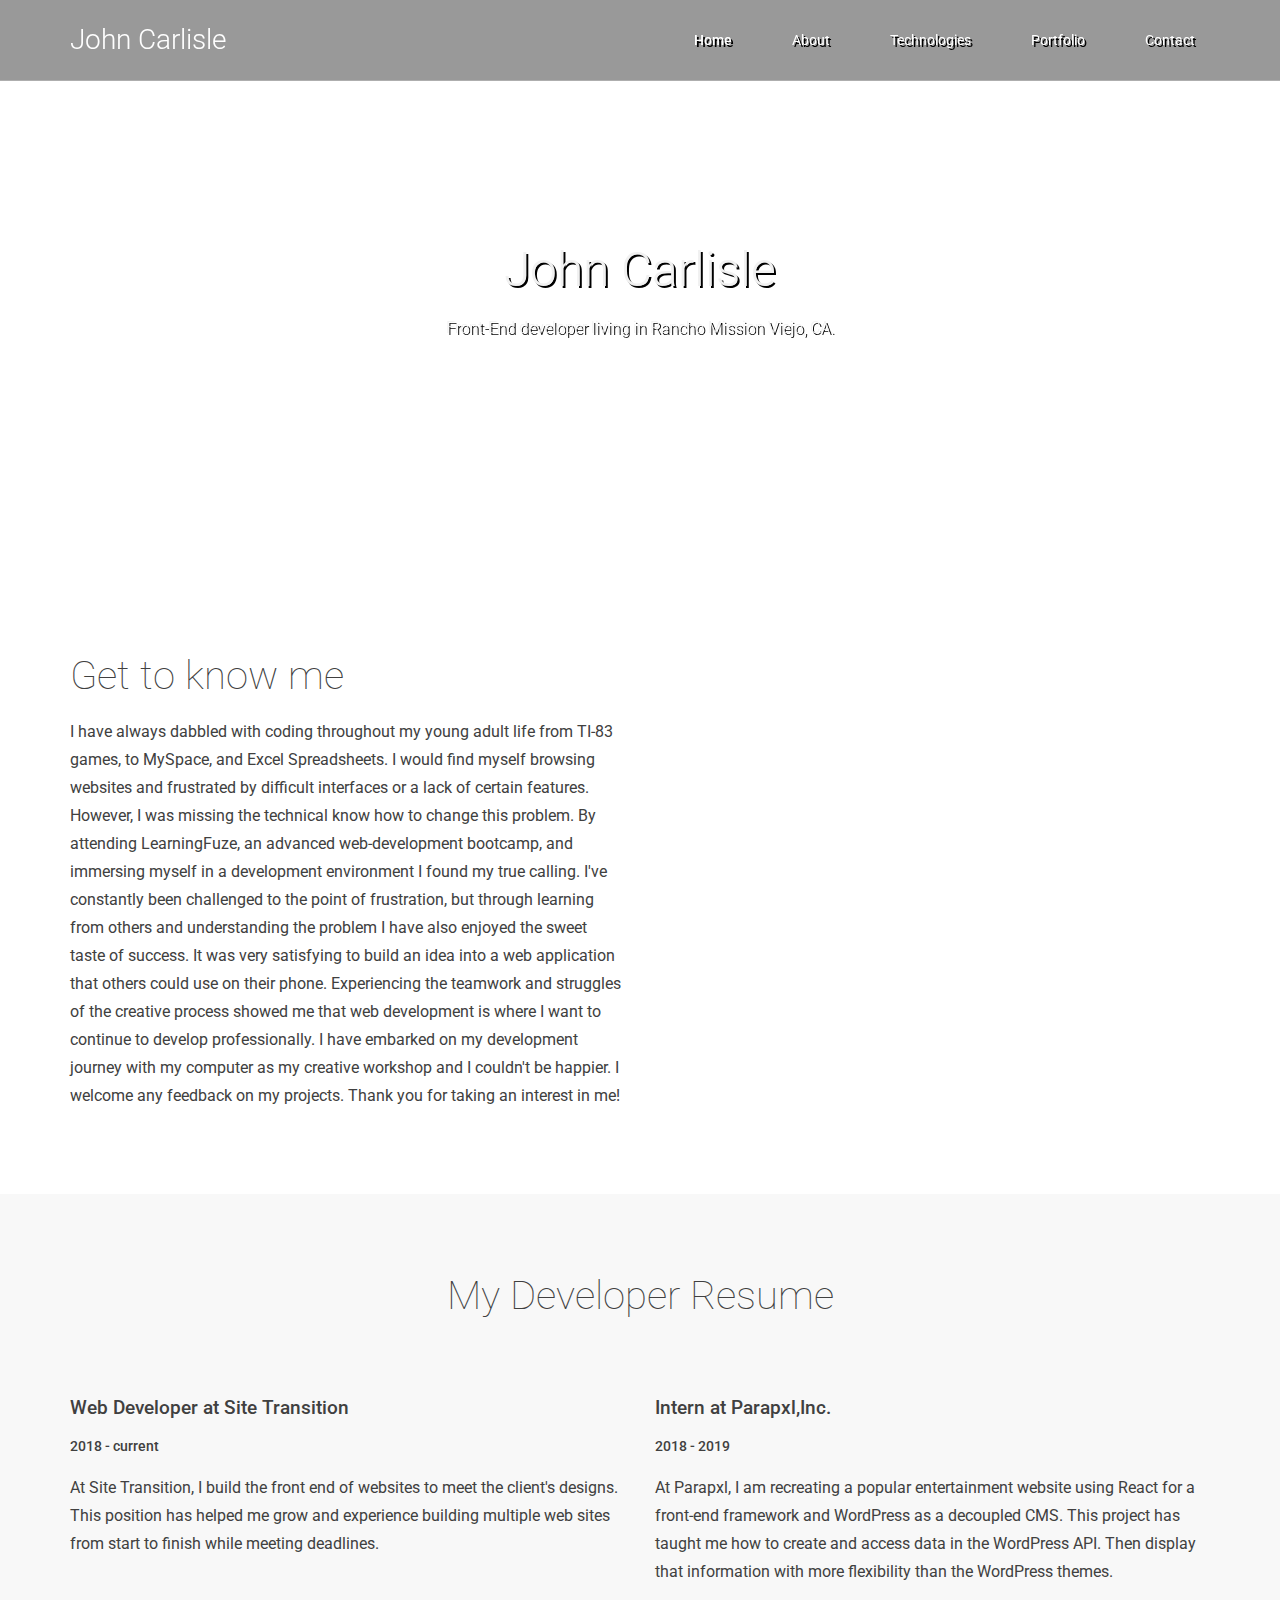
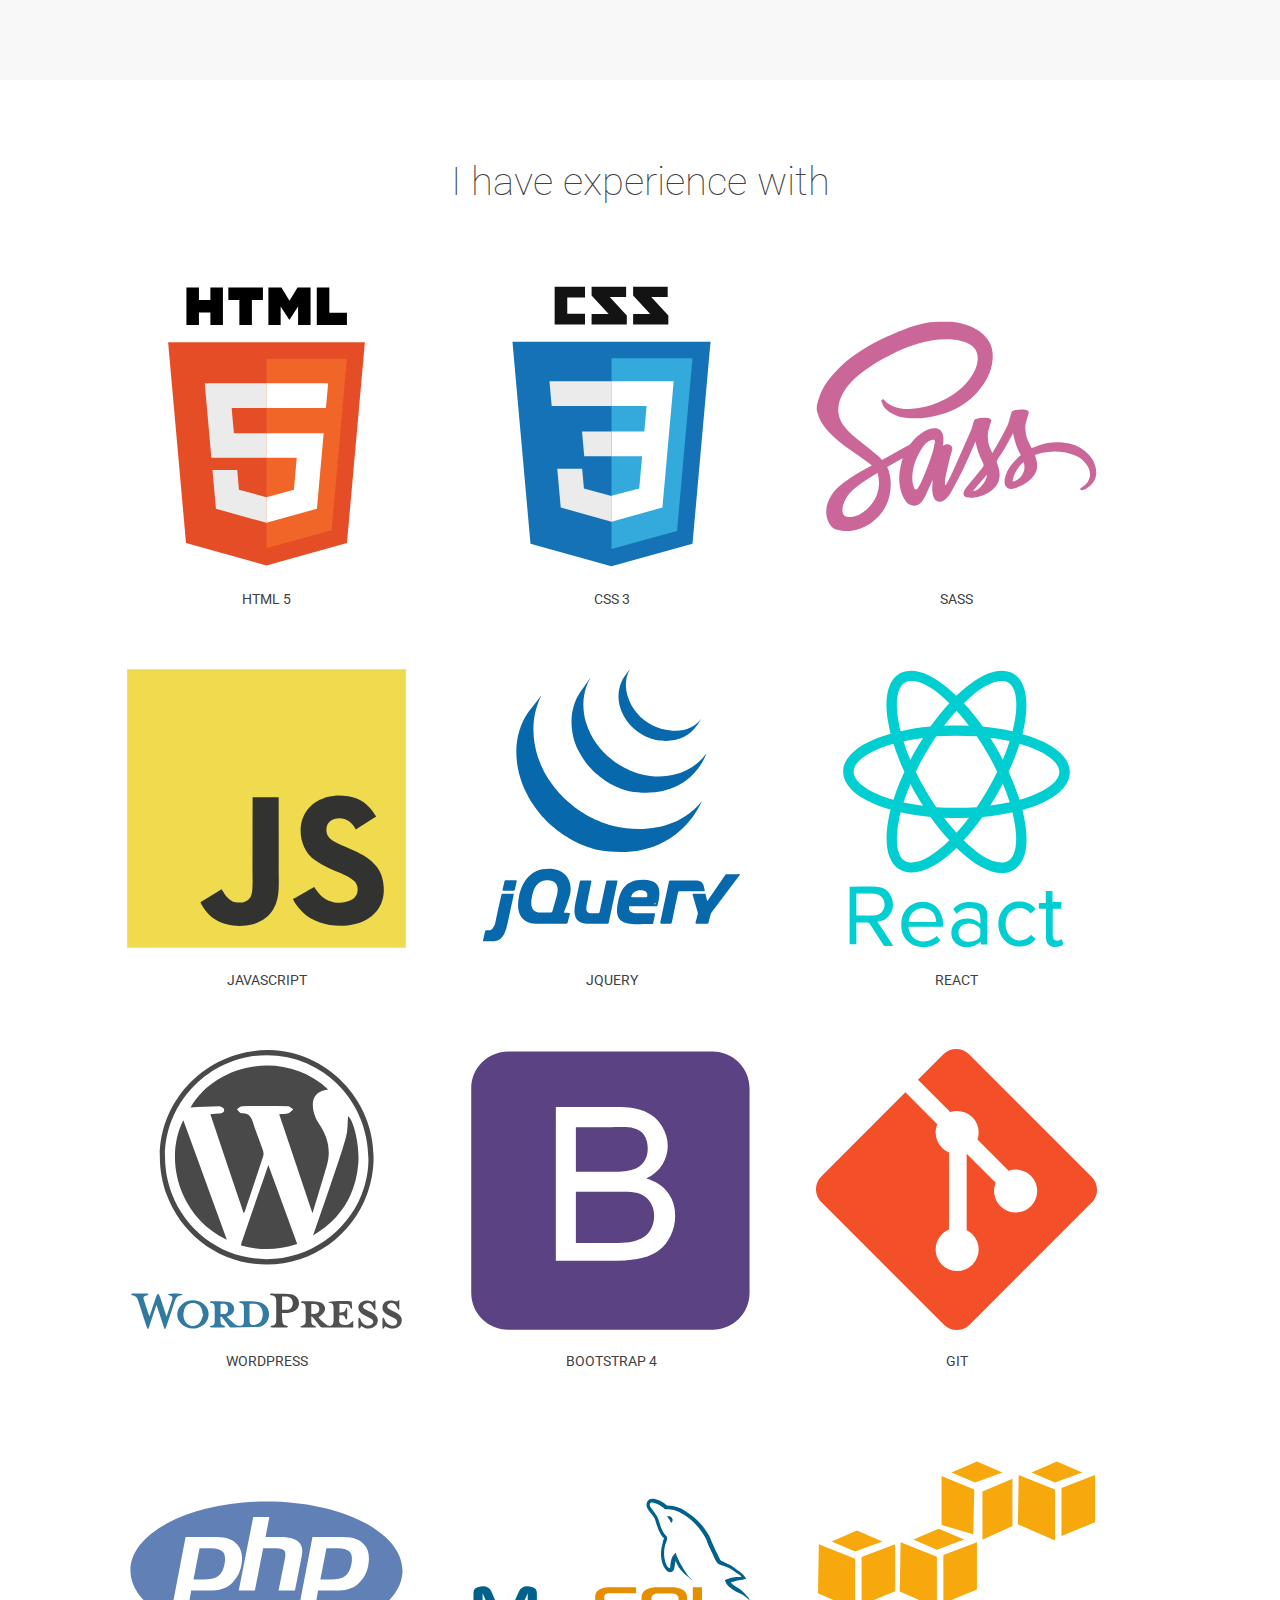
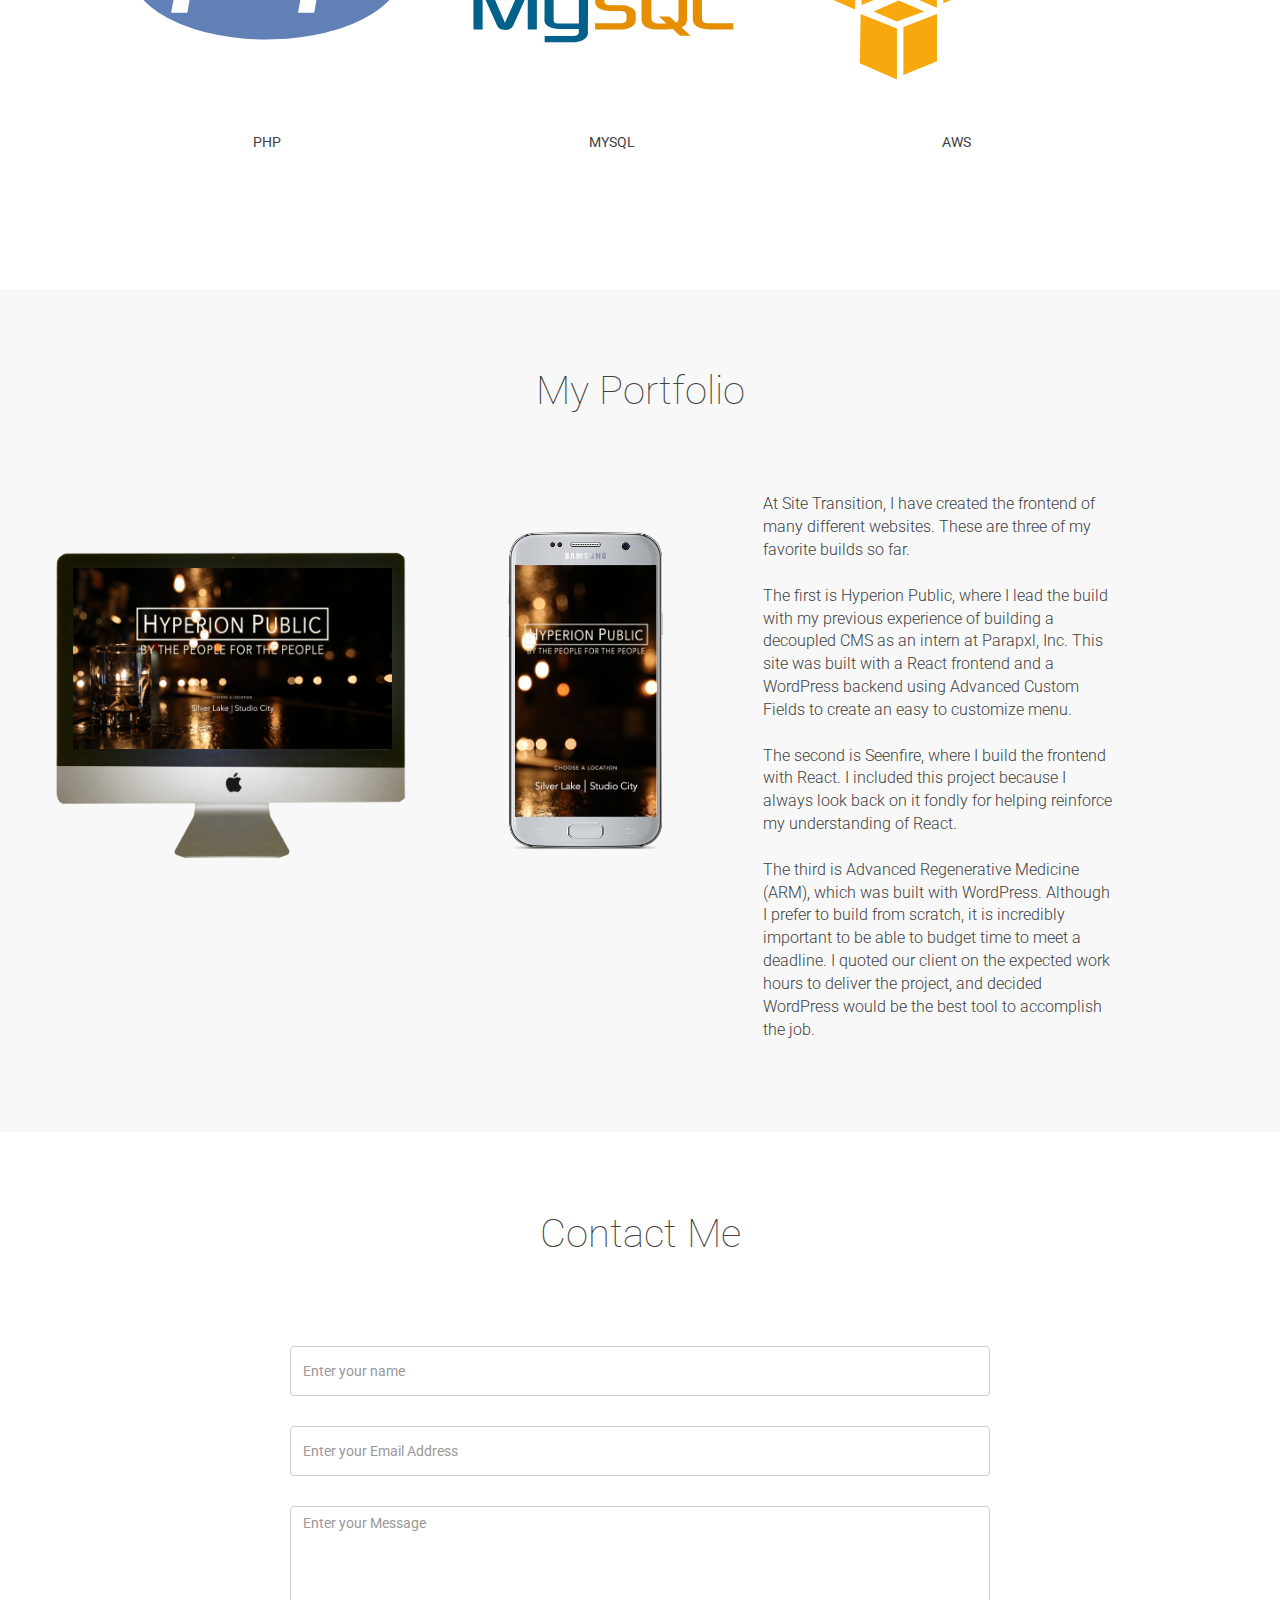
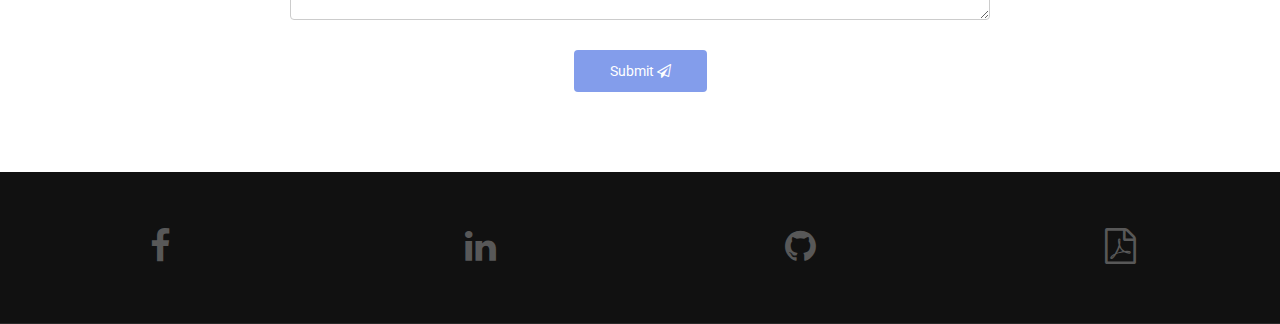
==== commit 8142d8ae: "added new portfolio section" ====
--- a/index.html
+++ b/index.html
@@ -14,7 +14,7 @@
 		
 		<!-- FontAwesome CSS -->
 		<link href="css/font-awesome.css" rel="stylesheet">
-		<link href="/css/bootstrap.min.css" rel=
+		<!-- <link href="/css/bootstrap.min.css" rel= -->
 		<!-- Google Font -->
 		<link href="https://fonts.googleapis.com/css?family=Roboto:100,300,400,500,700" rel="stylesheet">
 		<!-- Custom CSS -->
@@ -25,19 +25,22 @@
 	
 	<body data-spy="scroll" data-target="#navbar-affix">
 		
+		<!-- Navbar -->
+
 		<nav class="navbar navbar-default navbar-fixed-top navTop" id="navbar-affix">
-  			<div class="container">
-    			<div class="navbar-header">
-      				<button type="button" class="navbar-toggle collapsed" data-toggle="collapse" data-target="#bs-example-navbar-collapse-1" aria-expanded="false">
-        				<span class="sr-only">Toggle navigation</span>
-        				<span class="icon-bar"></span>
-        				<span class="icon-bar"></span>
-        				<span class="icon-bar"></span>
-					  </button>
-					  <p class = "name_logo">John Carlisle</p>
-      				<!-- <a class="navbar-brand" href="#"><img src="img/logo-nav-white.png" alt="Logo"></a> -->
-    			</div>
-
+			<div class="container">
+				<div class="navbar-header">
+					<button type="button" class="navbar-toggle collapsed" data-toggle="collapse"
+						data-target="#bs-example-navbar-collapse-1" aria-expanded="false">
+						<span class="sr-only">Toggle navigation</span>
+						<span class="icon-bar"></span>
+						<span class="icon-bar"></span>
+						<span class="icon-bar"></span>
+					</button>
+					<p class="name_logo">John Carlisle</p>
+					<!-- <a class="navbar-brand" href="#"><img src="img/logo-nav-white.png" alt="Logo"></a> -->
+				</div>
+		
 				<div class="collapse navbar-collapse" id="bs-example-navbar-collapse-1">
 					<ul class="nav navbar-nav navbar-right navText">
 						<li><a href="#home">Home</a></li>
@@ -47,22 +50,22 @@
 						<li><a href="#contact">Contact</a></li>
 					</ul>
 				</div>
-  			</div>
+			</div>
 		</nav>
 		
+		 <!-- Video Hero -->
+
 		<div class="header-section" id="home">
 			<div class="header-section-content" style="position: fixed; top: 0; z-index: -1;">
-				<div class = "content">
-						<h1>John Carlisle</h1>
-						
-						<p>Front-End developer based in Ladera Ranch, Ca.</p>
-				</div>
-					<video autoplay muted loop src = "./img/waves720p.mov">
-					</video>
-						  
-				
+				<div class="content">
+					<h1>John Carlisle</h1>
+					<p>Front-End developer living in Rancho Mission Viejo, CA.</p>
+				</div>
+				<video autoplay muted loop src="./img/waves720p.mov"></video>
 			</div>
 		</div>
+
+		<!-- About Section -->
 		
 		<div class="about-section" id="about">
 			<div class="container">
@@ -70,40 +73,63 @@
 					<div class="col-md-6">
 						<div class="about-description">
 							<div class="section-title">
-								<h1>Get to know me more</h1>
-							</div>
+								<h1>Get to know me</h1>
+							</div>
+
 							
-							<p> I have always dabbled with coding throughout my young adult life from TI-83 games, to MySpace, and Excel Spreadsheets. I would find myself browsing websites and frustrated by difficult interfaces or a lack of certain features. However, I was missing the technical know how to change this problem. By attending LearningFuze, an advanced web-development bootcamp, and immersing myself in a development environment I found my true calling. I've constantly been challenged to the point of frustration, but through learning from others and understanding the problem 
-								I have also enjoyed the sweet taste of success. It was very satisfying to build an idea into a web application that others could use on their phone. Experiencing the teamwork and struggles of the creative process showed me that web development is where I want to continue to develop professionally. I have embarked on my development journey with my computer as my creative workshop and I couldn't be happier. I welcome any feedback on my projects. Thank you for taking an interest in me! </p>
-							
+		
+							<p> I have always dabbled with coding throughout my young adult life from TI-83 games, to MySpace,
+								and Excel Spreadsheets. I would find myself browsing websites and frustrated by difficult
+								interfaces or a lack of certain features. However, I was missing the technical know how to
+								change this problem. By attending LearningFuze, an advanced web-development bootcamp, and
+								immersing myself in a development environment I found my true calling. I've constantly been
+								challenged to the point of frustration, but through learning from others and understanding the
+								problem
+								I have also enjoyed the sweet taste of success. It was very satisfying to build an idea into a
+								web application that others could use on their phone. Experiencing the teamwork and struggles of
+								the creative process showed me that web development is where I want to continue to develop
+								professionally. I have embarked on my development journey with my computer as my creative
+								workshop and I couldn't be happier. I welcome any feedback on my projects. Thank you for taking
+								an interest in me! </p>
+		
 						</div>
 					</div>
 					<div class="col-md-6 self-pic">
-						<img src="img/jc_professional2.png" class="img-responsive">
+						<img src="img/jc_professional2.png" class="img-responsive slide-in align-right">
 					</div>
 				</div>
 			</div>
 		</div>
+
+		<!-- My Resume Section -->
 		
 		<div class="about-section about-section-secondary" id="about">
 			<div class="container">
 				<div class="row">
 					<div class="section-title">
 						<div class="col-md-12">
-							<h1>My Resume</h1>
-						</div>
+							<h1>My Developer Resume</h1>
+						</div>
+					</div>
+					<div class="col-md-6">
+						<h4>Web Developer at Site Transition</h4>
+						
+						<h5>2018 - current</h5>
+
+						<p>At Site Transition, I build the front end of websites to meet the client's designs.
+							This position has helped me grow and experience building multiple web sites from start to finish while meeting deadlines.   </p>
 					</div>
 
 					<div class="col-md-6">
 						<h4>Intern at Parapxl,Inc.</h4>
 						
-						<h5>2018 - current</h5>
+						<h5>2018 - 2019</h5>
 
 						<p>At Parapxl, I am recreating a popular entertainment website using React for a front-end framework and 
 							WordPress as a decoupled CMS. This project has taught me how to create and access data in the WordPress API. Then display that information with more flexibility than the WordPress themes.</p>
 					</div>
 
-					<div class="col-md-6">
+					<!-- <div class="col-md-6">
 						<h4>Online Content Manager at FlashMafia</h4>
 						
 						<h5>2014-2016</h5>
@@ -112,7 +138,7 @@
 							first to post the latest sitings and news of celebrities. Using SEO 
 							keywords and geolocation data, we helped drive business to global establishments 
 							and keep our users informed of their favorite celebrities activities and future projects.</p>
-					</div>
+					</div> -->
 					
 					<!-- <div class="col-md-6 mb-0 mb-20">
 						<h4>Factory Sales Account Manager at Klingspor Abrasives Inc.</h4>
@@ -139,6 +165,10 @@
 				</div>
 			</div>
 		</div>
+
+
+
+		<!-- Technologies Used -->
 		
 		<div class="services-section" id="technologies-section">
 			<div class="container">
@@ -147,79 +177,166 @@
 						<div class="col-md-12">
 							<h1>I have experience with</h1>
 							<div id="technologies">
-								<div class ="dev-icon">
+								<div class="dev-icon">
 									<svg viewBox="0 0 128 128">
-										<path fill="#E44D26" d="M27.854 116.354l-8.043-90.211h88.378l-8.051 90.197-36.192 10.033z"></path><path fill="#F16529" d="M64 118.704l29.244-8.108 6.881-77.076h-36.125z"></path><path fill="#EBEBEB" d="M64 66.978h-14.641l-1.01-11.331h15.651v-11.064h-27.743l.264 2.969 2.72 30.489h24.759zM64 95.711l-.049.013-12.321-3.328-.788-8.823h-11.107l1.55 17.372 22.664 6.292.051-.015z"></path><path d="M28.034 1.627h5.622v5.556h5.144v-5.556h5.623v16.822h-5.623v-5.633h-5.143v5.633h-5.623v-16.822zM51.816 7.206h-4.95v-5.579h15.525v5.579h-4.952v11.243h-5.623v-11.243zM64.855 1.627h5.862l3.607 5.911 3.603-5.911h5.865v16.822h-5.601v-8.338l-3.867 5.981h-.098l-3.87-5.981v8.338h-5.502v-16.822zM86.591 1.627h5.624v11.262h7.907v5.561h-13.531v-16.823z"></path><path fill="#fff" d="M63.962 66.978v11.063h13.624l-1.284 14.349-12.34 3.331v11.51l22.682-6.286.166-1.87 2.6-29.127.27-2.97h-2.982zM63.962 44.583v11.064h26.725l.221-2.487.505-5.608.265-2.969z"></path>
+										<path fill="#E44D26"
+											d="M27.854 116.354l-8.043-90.211h88.378l-8.051 90.197-36.192 10.033z"></path>
+										<path fill="#F16529" d="M64 118.704l29.244-8.108 6.881-77.076h-36.125z"></path>
+										<path fill="#EBEBEB"
+											d="M64 66.978h-14.641l-1.01-11.331h15.651v-11.064h-27.743l.264 2.969 2.72 30.489h24.759zM64 95.711l-.049.013-12.321-3.328-.788-8.823h-11.107l1.55 17.372 22.664 6.292.051-.015z">
+										</path>
+										<path
+											d="M28.034 1.627h5.622v5.556h5.144v-5.556h5.623v16.822h-5.623v-5.633h-5.143v5.633h-5.623v-16.822zM51.816 7.206h-4.95v-5.579h15.525v5.579h-4.952v11.243h-5.623v-11.243zM64.855 1.627h5.862l3.607 5.911 3.603-5.911h5.865v16.822h-5.601v-8.338l-3.867 5.981h-.098l-3.87-5.981v8.338h-5.502v-16.822zM86.591 1.627h5.624v11.262h7.907v5.561h-13.531v-16.823z">
+										</path>
+										<path fill="#fff"
+											d="M63.962 66.978v11.063h13.624l-1.284 14.349-12.34 3.331v11.51l22.682-6.286.166-1.87 2.6-29.127.27-2.97h-2.982zM63.962 44.583v11.064h26.725l.221-2.487.505-5.608.265-2.969z">
+										</path>
 									</svg>
 									<p>HTML 5</p>
 								</div>
-								<div class ="dev-icon">
+								<div class="dev-icon">
 									<svg viewBox="0 0 128 128" class="d-block w-100">
-										<path fill="#131313" d="M89.234 5.856h-7.384l7.679 8.333v3.967h-15.816v-4.645h7.678l-7.678-8.333v-3.971h15.521v4.649zm-18.657 0h-7.384l7.679 8.333v3.967h-15.817v-4.645h7.679l-7.679-8.333v-3.971h15.522v4.649zm-18.474.19h-7.968v7.271h7.968v4.839h-13.632v-16.949h13.632v4.839z"></path><path fill="#1572B6" d="M27.613 116.706l-8.097-90.813h88.967l-8.104 90.798-36.434 10.102-36.332-10.087z"></path><path fill="#33A9DC" d="M64.001 119.072l29.439-8.162 6.926-77.591h-36.365v85.753z"></path><path fill="#fff" d="M64 66.22h14.738l1.019-11.405h-15.757v-11.138h27.929000000000002l-.267 2.988-2.737 30.692h-24.925v-11.137z"></path><path fill="#EBEBEB" d="M64.067 95.146l-.049.014-12.404-3.35-.794-8.883h-11.178999999999998l1.561 17.488 22.814 6.333.052-.015v-11.587z"></path><path fill="#fff" d="M77.792 76.886l-1.342 14.916-12.422 3.353v11.588l22.833-6.328.168-1.882 1.938-21.647h-11.175z"></path><path fill="#EBEBEB" d="M64.039 43.677v11.136999999999999h-26.903000000000002l-.224-2.503-.507-5.646-.267-2.988h27.901zM64 66.221v11.138h-12.247l-.223-2.503-.508-5.647-.267-2.988h13.245z"></path>
+										<path fill="#131313"
+											d="M89.234 5.856h-7.384l7.679 8.333v3.967h-15.816v-4.645h7.678l-7.678-8.333v-3.971h15.521v4.649zm-18.657 0h-7.384l7.679 8.333v3.967h-15.817v-4.645h7.679l-7.679-8.333v-3.971h15.522v4.649zm-18.474.19h-7.968v7.271h7.968v4.839h-13.632v-16.949h13.632v4.839z">
+										</path>
+										<path fill="#1572B6"
+											d="M27.613 116.706l-8.097-90.813h88.967l-8.104 90.798-36.434 10.102-36.332-10.087z">
+										</path>
+										<path fill="#33A9DC" d="M64.001 119.072l29.439-8.162 6.926-77.591h-36.365v85.753z">
+										</path>
+										<path fill="#fff"
+											d="M64 66.22h14.738l1.019-11.405h-15.757v-11.138h27.929000000000002l-.267 2.988-2.737 30.692h-24.925v-11.137z">
+										</path>
+										<path fill="#EBEBEB"
+											d="M64.067 95.146l-.049.014-12.404-3.35-.794-8.883h-11.178999999999998l1.561 17.488 22.814 6.333.052-.015v-11.587z">
+										</path>
+										<path fill="#fff"
+											d="M77.792 76.886l-1.342 14.916-12.422 3.353v11.588l22.833-6.328.168-1.882 1.938-21.647h-11.175z">
+										</path>
+										<path fill="#EBEBEB"
+											d="M64.039 43.677v11.136999999999999h-26.903000000000002l-.224-2.503-.507-5.646-.267-2.988h27.901zM64 66.221v11.138h-12.247l-.223-2.503-.508-5.647-.267-2.988h13.245z">
+										</path>
 									</svg>
 									<p>CSS 3</p>
 								</div>
-								<div class ="dev-icon">
+								<div class="dev-icon">
 									<svg viewBox="0 0 128 128">
-										<path fill="#5B4282" d="M75.701 65.603c-2.334-.768-5.694-.603-10.08-.603h-17.621v23h18.844c2.944 0 5.012-.315 6.203-.535 2.099-.376 3.854-1.104 5.264-1.982 1.409-.876 2.568-2.205 3.478-3.881.908-1.676 1.363-3.637 1.363-5.83 0-2.568-.658-4.54-1.975-6.436-1.316-1.896-3.141-2.965-5.476-3.733zM73.282 55.087c2.317-.688 4.064-1.89 5.239-3.487 1.176-1.598 1.763-3.631 1.763-6.044 0-2.286-.549-4.314-1.646-6.054s-2.662-2.413-4.699-3.056c-2.037-.641-5.53-.446-10.48-.446h-15.459v20h16.587c4.042 0 6.939-.38 8.695-.913zM126 18.625c0-9.182-7.443-16.625-16.625-16.625h-91.75c-9.182 0-16.625 7.443-16.625 16.625v91.75c0 9.182 7.443 16.625 16.625 16.625h91.75c9.182 0 16.625-7.443 16.625-16.625v-91.75zm-35.447 66.12c-1.362 2.773-3.047 4.911-5.052 6.415-2.006 1.504-4.521 2.78-7.544 3.548-3.022.769-6.728 1.292-11.113 1.292h-27.844v-69h27.42c5.264 0 9.485.609 12.665 2.002 3.181 1.395 5.671 3.497 7.474 6.395 1.801 2.898 2.702 5.907 2.702 9.071 0 2.945-.8 5.708-2.397 8.308-1.598 2.602-4.011 4.694-7.237 6.292 4.166 1.222 7.37 3.304 9.61 6.248 2.24 2.945 3.36 6.422 3.36 10.432 0 3.227-.681 6.225-2.044 8.997z"></path>
+										<path fill-rule="evenodd" clip-rule="evenodd" fill="#CB6699"
+											d="M1.219 56.156c0 .703.207 1.167.323 1.618.756 2.933 2.381 5.45 4.309 7.746 2.746 3.272 6.109 5.906 9.554 8.383 2.988 2.148 6.037 4.248 9.037 6.38.515.366 1.002.787 1.561 1.236-.481.26-.881.489-1.297.7-3.959 2.008-7.768 4.259-11.279 6.986-2.116 1.644-4.162 3.391-5.607 5.674-2.325 3.672-3.148 7.584-1.415 11.761.506 1.22 1.278 2.274 2.367 3.053.353.252.749.502 1.162.6 1.058.249 2.136.412 3.207.609l3.033-.002c3.354-.299 6.407-1.448 9.166-3.352 4.312-2.976 7.217-6.966 8.466-12.087.908-3.722.945-7.448-.125-11.153-.099-.344-.224-.681-.354-1.014-.13-.333-.283-.657-.463-1.072l6.876-3.954.103.088c-.125.409-.258.817-.371 1.23-.817 2.984-1.36 6.02-1.165 9.117.208 3.3 1.129 6.389 3.061 9.146 1.562 2.23 5.284 2.313 6.944.075.589-.795 1.16-1.626 1.589-2.513 1.121-2.315 2.159-4.671 3.23-7.011l.187-.428c-.077 1.108-.167 2.081-.208 3.055-.064 1.521.025 3.033.545 4.48.445 1.238 1.202 2.163 2.62 2.326.97.111 1.743-.333 2.456-.896 1.114-.879 2.019-1.965 2.691-3.199 1.901-3.491 3.853-6.961 5.576-10.54 1.864-3.871 3.494-7.855 5.225-11.792l.286-.698c.409 1.607.694 3.181 1.219 4.671.61 1.729 1.365 3.417 2.187 5.058.389.775.344 1.278-.195 1.928-2.256 2.72-4.473 5.473-6.692 8.223-.491.607-.98 1.225-1.389 1.888-.247.403-.411.894-.48 1.364-.133.898.422 1.764 1.383 1.971.878.189 1.813.259 2.708.193 3.097-.228 5.909-1.315 8.395-3.157 3.221-2.386 4.255-5.642 3.475-9.501-.211-1.047-.584-2.065-.947-3.074-.163-.455-.174-.774.123-1.198 2.575-3.677 4.775-7.578 6.821-11.569.081-.157.164-.314.306-.482.663 3.45 1.661 6.775 3.449 9.792-.912.879-1.815 1.676-2.632 2.554-1.799 1.934-3.359 4.034-4.173 6.595-.35 1.104-.619 2.226-.463 3.405.242 1.831 1.742 3.021 3.543 2.604 3.854-.892 7.181-2.708 9.612-5.925 1.636-2.166 1.785-4.582 1.1-7.113-.188-.688-.411-1.365-.651-2.154.951-.295 1.878-.649 2.837-.868 4.979-1.136 9.904-.938 14.702.86 2.801 1.05 5.064 2.807 6.406 5.571 1.639 3.379.733 6.585-2.452 8.721-.297.199-.637.356-.883.605-.151.153-.242.459-.205.67.021.123.346.277.533.275 1.047-.008 1.896-.557 2.711-1.121 2.042-1.413 3.532-3.314 3.853-5.817l.063-.188-.077-1.63c-.031-.094.023-.187.016-.258-.434-3.645-2.381-6.472-5.213-8.688-3.28-2.565-7.153-3.621-11.249-3.788-3.338-.136-6.619.36-9.765 1.503-.897.325-1.786.71-2.688 1.073-.121-.219-.251-.429-.358-.646-.926-1.896-2.048-3.708-2.296-5.882-.176-1.544-.392-3.086-.025-4.613.353-1.469.813-2.913 1.246-4.362.223-.746.066-1.164-.646-1.5-.248-.117-.518-.219-.786-.258-1.75-.254-3.476-.109-5.171.384-.6.175-1.036.511-1.169 1.175-.076.381-.231.746-.339 1.122-.443 1.563-.757 3.156-1.473 4.645-1.794 3.735-3.842 7.329-5.938 10.897-.227.385-.466.763-.752 1.23-.736-1.54-1.521-2.922-1.759-4.542-.269-1.832-.481-3.661-.025-5.479.339-1.356.782-2.687 1.19-4.025.193-.636.104-.97-.472-1.305-.291-.169-.62-.319-.948-.368-1.815-.269-3.603-.128-5.354.438-.543.176-.828.527-.994 1.087-.488 1.652-.904 3.344-1.589 4.915-2.774 6.36-5.628 12.687-8.479 19.013-.595 1.321-1.292 2.596-1.963 3.882-.17.326-.418.613-.63.919-.17-.201-.236-.339-.235-.477.005-.813-.092-1.65.063-2.436.469-2.378 1.009-4.743 1.578-7.099.47-1.946 1.017-3.874 1.538-5.807.175-.647.178-1.252-.287-1.796-.781-.911-2.413-1.111-3.381-.409l-.428.242.083-.69c.204-1.479.245-2.953-.161-4.41-.506-1.816-1.802-2.861-3.686-2.803-.878.027-1.8.177-2.613.497-3.419 1.34-6.048 3.713-8.286 6.568-.203.259-.471.495-.757.654-2.893 1.604-5.795 3.188-8.696 4.778l-3.229 1.769c-.866-.826-1.653-1.683-2.546-2.41-2.727-2.224-5.498-4.393-8.244-6.592-2.434-1.949-4.792-3.979-6.596-6.56-1.342-1.92-2.207-4.021-2.29-6.395-.105-3.025.753-5.789 2.293-8.362 1.97-3.292 4.657-5.934 7.611-8.327 3.125-2.53 6.505-4.678 10.008-6.639 4.901-2.743 9.942-5.171 15.347-6.774 5.542-1.644 11.165-2.585 16.965-1.929 2.28.258 4.494.78 6.527 1.895 1.557.853 2.834 1.97 3.428 3.716.586 1.718.568 3.459.162 5.204-.825 3.534-2.76 6.447-5.195 9.05-3.994 4.267-8.866 7.172-14.351 9.091-3.165 1.107-6.421 1.802-9.765 2.083-2.729.229-5.401-.013-7.985-.962-1.711-.629-3.201-1.591-4.399-2.987-.214-.25-.488-.521-.887-.287-.391.23-.46.602-.329.979.219.626.421 1.278.762 1.838.857 1.405 2.107 2.424 3.483 3.298 2.643 1.681 5.597 2.246 8.66 2.377 4.648.201 9.183-.493 13.654-1.74 6.383-1.78 11.933-4.924 16.384-9.884 3.706-4.13 6.353-8.791 6.92-14.419.277-2.747-.018-5.438-1.304-7.944-1.395-2.715-3.613-4.734-6.265-6.125-3.862-2.025-8.03-3.204-12.332-3.204h-4.31c-5.21 0-10.247 1.493-15.143 3.274-3.706 1.349-7.34 2.941-10.868 4.703-7.683 3.839-14.838 8.468-20.715 14.833-2.928 3.171-5.407 6.67-6.833 10.79-.417 1.206-.813 2.499-1.111 3.746m27.839 36.013c-.333 4.459-2.354 8.074-5.657 11.002-1.858 1.646-3.989 2.818-6.471 3.23-.9.149-1.821.185-2.694-.188-1.245-.532-1.524-1.637-1.548-2.814-.037-1.876.62-3.572 1.521-5.186 1.176-2.104 2.9-3.708 4.741-5.206 2.9-2.361 6.046-4.359 9.268-6.245l.243-.1c.498 1.84.735 3.657.597 5.507zm25.158-19.379c-.235 1.424-.529 2.849-.945 4.229-1.438 4.777-3.285 9.406-5.282 13.973-.369.845-.906 1.616-1.373 2.417-.072.124-.179.231-.283.334-.578.571-1.126.541-1.418-.206-.34-.868-.549-1.797-.729-2.716-.121-.617-.092-1.265-.13-1.897.039-4.494 1.41-8.578 3.736-12.38.959-1.568 2.003-3.062 3.598-4.054.49-.305 1.04-.55 1.595-.706.85-.239 1.372.154 1.231 1.006zm17.164 21.868l6.169-7.203c.257 2.675-4.29 8.015-6.169 7.203zm19.703-4.847c-.436.25-.911.43-1.358.661-.409.212-.544-.002-.556-.354-.008-.239.027-.489.093-.721.833-2.938 2.366-5.446 4.647-7.486l.16-.082c1.085 3.035-.169 6.368-2.986 7.982z">
+										</path>
+									</svg>
+									<p>Sass</p>
+								</div>
+								<div class="dev-icon">
+									<svg viewBox="0 0 128 128" class="d-block w-100">
+										<path fill="#F0DB4F" d="M1.408 1.408h125.184v125.185h-125.184z"></path>
+										<path fill="#323330"
+											d="M116.347 96.736c-.917-5.711-4.641-10.508-15.672-14.981-3.832-1.761-8.104-3.022-9.377-5.926-.452-1.69-.512-2.642-.226-3.665.821-3.32 4.784-4.355 7.925-3.403 2.023.678 3.938 2.237 5.093 4.724 5.402-3.498 5.391-3.475 9.163-5.879-1.381-2.141-2.118-3.129-3.022-4.045-3.249-3.629-7.676-5.498-14.756-5.355l-3.688.477c-3.534.893-6.902 2.748-8.877 5.235-5.926 6.724-4.236 18.492 2.975 23.335 7.104 5.332 17.54 6.545 18.873 11.531 1.297 6.104-4.486 8.08-10.234 7.378-4.236-.881-6.592-3.034-9.139-6.949-4.688 2.713-4.688 2.713-9.508 5.485 1.143 2.499 2.344 3.63 4.26 5.795 9.068 9.198 31.76 8.746 35.83-5.176.165-.478 1.261-3.666.38-8.581zm-46.885-37.793h-11.709l-.048 30.272c0 6.438.333 12.34-.714 14.149-1.713 3.558-6.152 3.117-8.175 2.427-2.059-1.012-3.106-2.451-4.319-4.485-.333-.584-.583-1.036-.667-1.071l-9.52 5.83c1.583 3.249 3.915 6.069 6.902 7.901 4.462 2.678 10.459 3.499 16.731 2.059 4.082-1.189 7.604-3.652 9.448-7.401 2.666-4.915 2.094-10.864 2.07-17.444.06-10.735.001-21.468.001-32.237z">
+										</path>
+									</svg>
+									<p>JavaScript</p>
+								</div>
+								<div class="dev-icon">
+									<svg viewBox="0 0 128 128">
+										<path fill="#0868AC"
+											d="M47.961 79.02l.193.094.344.166c.439.209.882.416 1.329.615l.281.125c.513.225 1.029.439 1.551.645l.378.148c.482.188.972.37 1.463.543l.184.063c.539.188 1.083.363 1.632.534l.395.117c.558.169 1.109.37 1.685.477 36.554 6.665 47.171-21.967 47.171-21.967-8.918 11.618-24.747 14.683-39.745 11.271-.568-.128-1.12-.306-1.674-.47l-.417-.126c-.541-.166-1.079-.341-1.612-.524l-.221-.08c-.478-.168-.951-.346-1.421-.527l-.398-.156c-.516-.203-1.028-.416-1.534-.638l-.307-.136c-.435-.197-.866-.396-1.294-.602l-.375-.18c-.336-.164-.669-.339-1.001-.51l-.668-.35c-.405-.217-.803-.442-1.199-.673l-.405-.226c-.527-.311-1.048-.632-1.563-.958l-.421-.28c-.374-.241-.746-.486-1.112-.739l-.358-.252c-.354-.25-.704-.503-1.051-.76l-.466-.353c-.318-.243-.635-.488-.948-.74l-.423-.34c-.398-.328-.792-.657-1.182-.995l-.129-.109c-.423-.368-.836-.747-1.244-1.127l-.35-.337c-.303-.287-.6-.577-.893-.874l-.35-.35c-.372-.381-.737-.767-1.095-1.158l-.054-.058c-.379-.414-.749-.837-1.111-1.264l-.291-.346c-.27-.325-.538-.655-.799-.988l-.293-.364c-.315-.408-.622-.815-.923-1.229-8.326-11.358-11.318-27.023-4.663-39.888l-5.899 7.482c-7.559 10.863-6.617 24.997-.844 36.541l.423.821.271.52.168.299.301.539c.179.316.362.63.55.944l.315.519c.208.336.421.668.64 1l.272.422c.301.448.609.896.926 1.336l.027.035.156.211c.275.379.558.753.844 1.123l.318.404c.255.321.516.641.78.959l.298.355c.355.419.717.835 1.087 1.242l.022.023.042.046c.36.394.73.778 1.104 1.164l.354.357c.29.292.584.579.882.865l.361.343c.397.374.798.741 1.208 1.101l.02.015.21.18c.361.312.729.623 1.099.928l.455.362c.302.242.608.481.916.716l.489.372c.34.25.682.496 1.027.737l.375.266.103.073c.328.226.663.442.998.659l.432.288c.513.325 1.035.646 1.562.956l.432.244c.388.223.777.442 1.172.656l.648.336.84.437zM51.654 42.225c.819 1.174 1.726 2.57 2.813 3.514.394.434.806.856 1.226 1.273l.324.318c.409.396.824.785 1.252 1.164l.052.044.012.013c.475.416.965.816 1.463 1.21l.333.26c.5.383 1.009.759 1.531 1.118l.045.033.698.46.332.22c.373.238.75.472 1.135.694l.16.093c.331.191.667.379 1.003.561l.356.187.702.363.106.048c.482.237.968.465 1.464.682l.323.133c.396.168.797.333 1.199.487l.514.188c.366.136.732.26 1.102.383l.499.16c.526.163 1.045.369 1.593.46 28.222 4.677 34.738-17.054 34.738-17.054-5.874 8.459-17.248 12.494-29.386 9.344-.539-.142-1.071-.295-1.598-.462l-.481-.155c-.375-.121-.748-.25-1.118-.385l-.504-.188c-.405-.156-.807-.317-1.204-.485l-.324-.138c-.498-.217-.989-.445-1.472-.685l-.739-.376-.426-.219c-.314-.17-.626-.348-.934-.527l-.223-.127c-.383-.223-.759-.453-1.132-.689l-.341-.229-.732-.484c-.521-.359-1.027-.734-1.525-1.115l-.343-.271c-5.313-4.193-9.524-9.927-11.527-16.428-2.098-6.74-1.646-14.308 1.989-20.449l-4.466 6.306c-5.466 7.865-5.169 18.396-.905 26.715.714 1.393 1.517 2.747 2.416 4.035zM81.401 32.494l.701.243.309.098c.333.104.662.226 1.005.29 15.583 3.011 19.811-7.997 20.936-9.617-3.703 5.331-9.925 6.61-17.56 4.757-.603-.146-1.266-.363-1.848-.57-.745-.266-1.479-.568-2.193-.91-1.356-.652-2.648-1.441-3.846-2.347-6.832-5.185-11.076-15.072-6.618-23.126l-2.412 3.324c-3.222 4.743-3.539 10.633-1.303 15.869 2.358 5.56 7.19 9.92 12.829 11.989zM66.359 96.295h-4.226c-.234 0-.467.188-.517.417l-1.5 6.94-1.5 6.94c-.049.229-.282.417-.516.417h-2.991c-2.959 0-2.617-2.047-2.011-4.851l.018-.085.066-.354.012-.066.135-.72.145-.771.154-.785.682-3.332.683-3.332c.047-.23-.107-.419-.341-.419h-4.337c-.234 0-.466.188-.514.418l-.933 4.424-.932 4.425-.002.006-.086.412c-1.074 4.903-.79 9.58 5.048 9.727l.17.003h9.163c.234 0 .467-.188.516-.417l1.976-9.289 1.976-9.29c.049-.23-.103-.417-.338-.418zM21.103 96.246h-4.64c-.235 0-.469.188-.521.416l-.44 1.942-.44 1.942c-.051.229.098.416.333.416h4.676c.235 0 .468-.188.518-.417l.425-1.941.425-1.941c.049-.229-.101-.417-.336-.417zM19.757 102.29h-4.677c-.234 0-.469.188-.521.416l-.657 2.91-.656 2.909-.183.834-.631 2.97-.63 2.971c-.049.229-.15.599-.225.821 0 0-.874 2.6-2.343 2.57l-.184-.004-1.271-.023h-.001c-.234-.003-.469.18-.524.407l-.485 2.039-.484 2.038c-.055.228.093.416.326.42.833.01 2.699.031 3.828.031 3.669 0 5.604-2.033 6.843-7.883l1.451-6.714 1.361-6.297c.049-.227-.103-.415-.337-.415zM105.874 100.716l-.194-.801-.191-.82-.097-.414c-.38-1.477-1.495-2.328-3.917-2.328l-3.77-.004-3.472-.005h-3.907c-.234 0-.466.188-.515.417l-.173.816-.204.964-.057.271-1.759 8.24-1.67 7.822c-.05.23-.066.512-.038.626.028.115.479.209.713.209h3.524c.235 0 .532-.042.66-.094s.317-.513.364-.742l.626-3.099.627-3.1.001-.005.084-.413.76-3.56.671-3.144c.05-.229.281-.416.515-.417l11.089-.005c.235.002.383-.185.33-.414zM120.149 93.476l-.854.003h-3.549c-.235 0-.536.159-.667.353l-7.849 11.498c-.132.194-.283.166-.335-.062l-.578-2.533c-.052-.229-.287-.416-.522-.416h-5.045c-.235 0-.374.184-.31.409l2.261 7.921c.064.226.069.596.011.824l-.985 3.833c-.059.228.085.413.32.413h4.987c.234 0 .474-.186.532-.413l.986-3.833c.058-.229.221-.567.363-.755l12.742-16.911c.142-.188.065-.341-.169-.339l-1.339.008zM80.063 103.395v-.004c-.029.254-.264.441-.499.441h-6.397c-.222 0-.334-.15-.301-.336l.006-.015-.004.002.003-.021.029-.109c.611-1.624 1.855-2.69 4.194-2.69 2.634-.001 3.148 1.285 2.969 2.732zm-1.877-7.384c-8.211 0-10.157 4.984-11.249 10.015-1.091 5.128-.998 9.921 7.5 9.921h1.03l.256-.001h.06l1.02-.003h.018c2.244-.009 4.495-.026 5.406-.033.233-.004.461-.191.509-.42l.344-1.681.067-.327.41-2.006c.047-.229-.106-.418-.341-.418h-7.639c-3.039 0-3.941-.807-3.608-3.181h12.211l-.001.001.008-.001c.194-.003.374-.137.445-.315l.029-.106-.001.001c1.813-6.839 1.293-11.445-6.474-11.446zM39.376 103.369l-.116.409v.001l-.922 3.268-.922 3.267c-.063.227-.308.411-.543.411h-4.88c-3.702 0-4.604-2.896-3.702-7.166.901-4.368 2.668-7.083 6.312-7.358 4.98-.376 5.976 3.126 4.773 7.168zm3.348 7.105s2.301-5.588 2.823-8.814c.713-4.319-1.45-10.585-9.804-10.585-8.306 0-11.914 5.981-13.29 12.484-1.376 6.55.427 12.293 8.686 12.246l6.516-.024 6.089-.022c.234-.002.474-.188.534-.414l1.061-4.046c.059-.228-.084-.414-.319-.416l-1.017-.006-1.017-.006c-.199-.001-.313-.131-.289-.302l.027-.095zM83.844 106.733c0 .155-.125.281-.28.281-.154 0-.28-.126-.28-.281 0-.154.125-.279.28-.279.155 0 .28.125.28.279z">
+										</path>
+									</svg>
+									<p>jQuery</p>
+								</div>
+								<div class="dev-icon">
+									<svg viewBox="0 0 128 128">
+										<path fill="darkturquoise"
+											d="M64 81.7c7.3 7.1 14.5 11.3 20.3 11.3 1.9 0 3.7-.4 5.2-1.3 5.2-3 7.1-10.5 5.3-21.2-.3-1.9-.7-3.8-1.2-5.8 2-.6 3.8-1.2 5.6-1.8 10.1-3.9 15.7-9.3 15.7-15.2 0-6-5.6-11.4-15.7-15.2-1.8-.7-3.6-1.3-5.6-1.8.5-2 .9-3.9 1.2-5.8 1.7-10.9-.2-18.5-5.4-21.5-1.5-.9-3.3-1.3-5.2-1.3-5.7 0-13 4.2-20.3 11.3-7.2-7.1-14.4-11.3-20.2-11.3-1.9 0-3.7.4-5.2 1.3-5.2 3-7.1 10.5-5.3 21.2.3 1.9.7 3.8 1.2 5.8-2 .6-3.8 1.2-5.6 1.8-10.1 3.9-15.7 9.3-15.7 15.2 0 6 5.6 11.4 15.7 15.2 1.8.7 3.6 1.3 5.6 1.8-.5 2-.9 3.9-1.2 5.8-1.7 10.7.2 18.3 5.3 21.2 1.5.9 3.3 1.3 5.2 1.3 5.8.2 13-4 20.3-11zm-5.6-13.5c1.8.1 3.7.1 5.6.1 1.9 0 3.8 0 5.6-.1-1.8 2.4-3.7 4.6-5.6 6.7-1.9-2.1-3.8-4.3-5.6-6.7zm-12.4-10.3c1 1.7 1.9 3.3 3 4.9-3.1-.4-6-.9-8.8-1.5.9-2.7 1.9-5.5 3.1-8.3.8 1.6 1.7 3.3 2.7 4.9zm-5.8-24.1c2.8-.6 5.7-1.1 8.8-1.5-1 1.6-2 3.2-3 4.9-1 1.7-1.9 3.3-2.7 5-1.3-2.9-2.3-5.7-3.1-8.4zm5.5 13.7c1.3-2.7 2.7-5.4 4.3-8.1 1.5-2.6 3.2-5.2 4.9-7.8 3-.2 6-.3 9.1-.3 3.2 0 6.2.1 9.1.3 1.8 2.6 3.4 5.2 4.9 7.8 1.6 2.7 3 5.4 4.3 8.1-1.3 2.7-2.7 5.4-4.3 8.1-1.5 2.6-3.2 5.2-4.9 7.8-3 .2-6 .3-9.1.3-3.2 0-6.2-.1-9.1-.3-1.8-2.6-3.4-5.2-4.9-7.8-1.6-2.7-3-5.4-4.3-8.1zm39.1-5.4l-2.7-5c-1-1.7-1.9-3.3-3-4.9 3.1.4 6 .9 8.8 1.5-.9 2.8-1.9 5.6-3.1 8.4zm0 10.8c1.2 2.8 2.2 5.6 3.1 8.3-2.8.6-5.7 1.1-8.8 1.5 1-1.6 2-3.2 3-4.9.9-1.5 1.8-3.2 2.7-4.9zm2.3 34.7c-.8.5-1.8.7-2.9.7-4.9 0-11-4-17-10 2.9-3.1 5.7-6.6 8.5-10.5 4.7-.4 9.2-1.1 13.4-2.1.5 1.8.8 3.6 1.1 5.4 1.4 8.5.3 14.6-3.1 16.5zm5.2-52.7c11.2 3.2 17.9 8.1 17.9 12.6 0 3.9-4.6 7.8-12.7 10.9-1.6.6-3.4 1.2-5.2 1.7-1.3-4.1-2.9-8.3-4.9-12.6 2-4.3 3.7-8.5 4.9-12.6zm-8-28.2c1.1 0 2 .2 2.9.7 3.3 1.9 4.5 7.9 3.1 16.5-.3 1.7-.7 3.5-1.1 5.4-4.2-.9-8.7-1.6-13.4-2.1-2.7-3.9-5.6-7.4-8.5-10.5 6-5.9 12.1-10 17-10zm-14.7 20.1c-1.8-.1-3.7-.1-5.6-.1s-3.8 0-5.6.1c1.8-2.4 3.7-4.6 5.6-6.7 1.9 2.1 3.8 4.4 5.6 6.7zm-28.7-19.4c.8-.5 1.8-.7 2.9-.7 4.9 0 11 4 17 10-2.9 3.1-5.7 6.6-8.5 10.5-4.7.4-9.2 1.1-13.4 2.1-.5-1.8-.8-3.6-1.1-5.4-1.4-8.5-.3-14.5 3.1-16.5zm-5.2 52.7c-11.2-3.2-17.9-8.1-17.9-12.6 0-3.9 4.6-7.8 12.7-10.9 1.6-.6 3.4-1.2 5.2-1.7 1.3 4.1 2.9 8.3 4.9 12.6-2 4.3-3.7 8.6-4.9 12.6zm2.1 11c.3-1.7.7-3.5 1.1-5.4 4.2.9 8.7 1.6 13.4 2.1 2.7 3.9 5.6 7.4 8.5 10.5-6 5.9-12.1 10-17 10-1.1 0-2-.2-2.9-.7-3.4-1.9-4.5-8-3.1-16.5zM33.6 112.3c2.2-2.7 2.3-5.7 1.1-8.7-1.2-3-3.7-4.4-6.8-4.5-3.7-.1-7.5 0-11.2 0h-.7v25.9h3v-9.8h4.7c.6 0 1.1.2 1.4.7l6 9.3c.1.2.4.5.6.5h3.9c-2.4-3.7-4.7-7.2-7.1-10.8 2.1-.3 3.9-1 5.1-2.6zm-14.6-.2v-9.9h1.1c2.3 0 4.7-.1 7 .1 2.7.1 4.6 2.2 4.6 4.9s-2.2 4.8-4.9 4.9c-2.4.1-4.8 0-7.8 0zM57.7 113.4c-1.6-7-8-8.8-12.9-6.6-3.8 1.7-5.5 5-5.6 9.1-.1 3.1.8 5.9 3.2 8 2.7 2.4 6 2.7 9.4 2.1 1.9-.4 3.6-1.3 4.9-2.7-.5-.7-1-1.4-1.5-2-2.8 2.4-5.9 3.2-9.3 1.6-2.2-1.1-3.3-3.8-3.5-5.8h15.5v-1.3c.1-.9 0-1.7-.2-2.4zm-15.1 1.6c-.3-3 2.7-6.2 6-6.2 3.8-.1 6.2 2.2 6.3 6.2h-12.3zM73.3 106.3c-1.5-.3-3.1-.4-4.6-.3-2.4.2-4.5 1.3-6.2 3.1.5.7.9 1.4 1.5 2.2.2-.2.4-.4.6-.5 1.6-1.5 3.5-2.3 5.8-2.1 1.8.1 3.5.7 4 2.5.4 1.4.3 2.9.4 4.4-.3 0-.4-.1-.5-.2-2.4-2-5.1-2.4-8-1.7-2.7.7-4.4 2.8-4.6 5.5-.2 3.1 1.2 5.4 3.9 6.5 1.7.7 3.6.7 5.4.3 1.4-.3 2-1.1 4-2.2v1.3h2.8c0-4 .1-8.9 0-13.5 0-2.9-1.7-4.7-4.5-5.3zm1.4 12.6c-.1.3 0 .6 0 .9 0 2.1-.5 2.8-2.5 3.6-1.4.5-2.9.7-4.4.2-1.7-.5-2.9-2-2.9-3.7-.1-1.7 1-3.4 2.7-3.9 2.3-.8 4.4-.3 6.3 1.1.6.5 1 1 .8 1.8zM90.3 109c2.6-.8 5-.3 6.8 1.9l.3.2c.7-.6 1.3-1.2 2.1-1.9-.3-.3-.4-.5-.6-.8-2.9-3.1-8.6-3.5-12.1-1-4.9 3.6-4.8 10.6-2.4 14.3 2.3 3.5 5.6 4.7 9.5 4.2 2.3-.3 4.2-1.4 5.7-3.3-.7-.6-1.4-1.2-2.1-1.9-.2.2-.3.3-.4.5-2.7 3-7.2 2.7-9.6-.5-1.4-1.9-1.7-4.1-1.3-6.3.2-2.5 1.5-4.5 4.1-5.4zM111.1 122.6c-.2.1-.3.2-.3.2-.8.6-1.6.7-2.5.4-.9-.4-1-1.2-1.1-2v-11.4c0-.2 0 .2.1-.8h3.8v-3h-4v-5h-3v5.4h-2.6c-.2 0-.5.2-.5.4-.1.7 0 1.2 0 2.2h3.2v12.799999999999999c0 1.6.4 3 1.8 3.8 1.5.9 4.4.7 5.7-.4.2-.1.3-.5.3-.6-.3-.6-.6-1.3-.9-2z">
+										</path>
+									</svg>
+									<p>React</p>
+								</div>
+								<div class="dev-icon">
+									<svg viewBox="0 0 128 128">
+										<path fill-rule="evenodd" clip-rule="evenodd" fill="#337BA2"
+											d="M43.257 121.233c.079 1.018.029 2.071.299 3.037.115.408.9.629 1.381.935l.625.401c-.235.137-.469.389-.707.392-1.866.033-3.732.032-5.598.002-.248-.004-.491-.237-.735-.364.198-.143.388-.391.597-.408 1.251-.105 1.632-.865 1.626-1.989-.011-2.066-.006-4.134.003-6.202.005-1.152-.322-1.993-1.679-2.045-.188-.008-.366-.296-.548-.453.182-.111.366-.321.546-.318 2.39.029 4.79-.024 7.167.177 1.873.159 3.107 1.455 3.234 2.949.138 1.639-.703 2.764-2.605 3.486l-.729.272c1.225 1.158 2.31 2.29 3.516 3.272.535.437 1.293.697 1.989.817 1.393.238 2.149-.361 2.187-1.742.061-2.229.032-4.461.011-6.691-.01-1.022-.449-1.697-1.589-1.753-.215-.01-.42-.253-.629-.388.239-.14.478-.4.715-.399 2.432.02 4.875-.055 7.291.161 4.123.366 6.42 3.797 5.214 7.588-.735 2.312-2.495 3.619-4.759 3.773-3.958.27-7.938.215-11.909.243-.316.002-.706-.341-.944-.623-.914-1.085-1.776-2.213-2.668-3.316-.27-.334-.571-.641-.858-.961l-.444.147zm13.119-5.869c0 2.785-.034 5.484.036 8.18.011.414.41 1.039.78 1.187 1.457.581 3.812-.368 4.47-1.842.881-1.973.988-4.05-.203-5.922-1.175-1.847-3.132-1.663-5.083-1.603zm-13.021 4.561c1.262.032 2.653.313 3.192-1.073.302-.777.234-1.982-.183-2.69-.633-1.076-1.906-.888-3.01-.752l.001 4.515z">
+										</path>
+										<path fill-rule="evenodd" clip-rule="evenodd" fill="#515151"
+											d="M96.77 119.35c.834-.18 1.661-.154 2.198-.537.451-.32.563-1.116.908-1.886.199.357.386.539.39.724.025 1.38.03 2.761 0 4.141-.005.216-.226.427-.347.641-.136-.114-.339-.2-.399-.346-.733-1.771-.729-1.772-2.843-1.583.309 1.382-.763 3.149.89 4.058.843.463 2.203.371 3.189.068.841-.256 1.48-1.171 2.212-1.798v3.096c-.405.036-.712.086-1.021.086-4.141.006-8.282-.012-12.422.019-.714.006-1.197-.174-1.633-.773-.857-1.182-1.799-2.302-2.725-3.432-.232-.283-.534-.508-1.021-.962 0 1.154-.042 1.981.012 2.802.056.858.469 1.427 1.418 1.534.279.032.529.325.792.5-.271.105-.54.298-.812.303-1.827.026-3.653.025-5.48.001-.28-.004-.558-.173-.866-.275l.156-.303c2.244-.906 2.25-.906 2.248-3.508-.002-1.623-.014-3.246-.039-4.87-.017-1.121-.321-2.01-1.689-2.058-.197-.007-.384-.287-.577-.441.226-.113.453-.325.678-.323 2.311.022 4.635-.054 6.93.16 2.512.234 4.065 2.329 3.132 4.257-.51 1.053-1.688 1.783-2.725 2.818.984.9 2.117 2.194 3.491 3.135 1.941 1.33 3.268.571 3.317-1.748.041-1.947-.007-3.896-.015-5.845-.004-1.155-.361-1.994-1.717-2.013-.185-.003-.367-.2-.586-.33.705-.52 7.499-.709 10.448-.332l.19 3.214-.333.136c-.686-.717-.601-2.199-2.02-2.204-1.084-.005-2.168-.119-3.332-.189.003 1.356.003 2.59.003 4.063zm-12.647.566c2.61.105 3.646-.603 3.584-2.364-.061-1.698-1.195-2.383-3.584-2.121v4.485z">
+										</path>
+										<path fill-rule="evenodd" clip-rule="evenodd" fill="#3179A1"
+											d="M11.555 120.682c.996-2.947 1.979-5.897 3.003-8.834.141-.404.486-.737.737-1.104.248.378.587.725.729 1.14.931 2.719 1.817 5.451 2.722 8.179.072.219.165.43.375.969.928-2.813 1.787-5.308 2.564-7.829.27-.873-.081-1.504-1.097-1.618-.335-.039-.66-.17-1.051-.274.676-.749 5.957-.804 6.827-.108-.236.112-.424.271-.618.279-1.65.064-2.414 1.097-2.884 2.521-1.258 3.81-2.54 7.611-3.817 11.415-.133.395-.3.778-.452 1.166l-.421.03-3.579-10.821-3.619 10.788-.354.022c-.185-.401-.412-.79-.547-1.207-1.167-3.581-2.319-7.167-3.474-10.751-.495-1.539-.99-3.069-3.012-3.167-.132-.006-.253-.229-.38-.35.158-.13.316-.373.476-.375 2.272-.024 4.546-.024 6.818.001.158.001.313.247.47.379-.169.126-.319.309-.508.367-1.82.55-1.951.761-1.378 2.526.723 2.233 1.468 4.457 2.204 6.686l.266-.03z">
+										</path>
+										<path fill-rule="evenodd" clip-rule="evenodd" fill="#4D4D4D"
+											d="M65.484 111.25c.279-.241.435-.494.587-.491 2.957.044 5.938-.093 8.864.247 2.768.321 4.301 2.919 3.466 5.359-.748 2.189-2.593 2.874-4.68 3.064-.881.081-1.776.013-2.824.013.093 1.453.14 2.78.275 4.098.113 1.114.863 1.56 1.923 1.65.239.021.457.288.684.442-.25.126-.498.36-.75.363-2.191.029-4.384.028-6.575.002-.263-.003-.523-.219-.784-.336.218-.165.432-.463.656-.472 1.463-.056 2.012-.964 2.03-2.235.044-3.081.04-6.162.002-9.243-.016-1.31-.649-2.148-2.072-2.206-.212-.008-.422-.13-.802-.255zm5.523 6.706c2.682.278 3.703.022 4.349-1.167.648-1.192.65-2.439-.116-3.566-1.059-1.559-2.679-1.098-4.233-1.154v5.887z">
+										</path>
+										<path fill-rule="evenodd" clip-rule="evenodd" fill="#3279A1"
+											d="M31.076 126.463c-2.396-.104-4.348-.856-5.794-2.647-2.053-2.542-1.741-5.994.711-8.192 2.645-2.37 7.018-2.472 9.733-.171 1.838 1.559 2.709 3.533 2.111 5.953-.675 2.73-2.601 4.192-5.218 4.856-.546.137-1.122.149-1.543.201zm4.544-6.249l-.224-.147c-.149-.709-.236-1.439-.458-2.125-.642-1.971-1.986-2.945-3.963-2.949-1.97-.004-3.295.975-3.939 2.967-.572 1.771-.498 3.526.383 5.18 1.315 2.468 4.829 2.931 6.549.736.802-1.023 1.116-2.43 1.652-3.662z">
+										</path>
+										<path fill-rule="evenodd" clip-rule="evenodd" fill="#505050"
+											d="M122.748 114.317l.893-.782v4.376l-.259.195c-.209-.295-.498-.562-.615-.891-.591-1.655-1.865-2.553-3.319-2.117-.499.149-1.099.649-1.232 1.11-.109.376.285 1.12.671 1.374 1.008.664 2.131 1.156 3.214 1.703 2.356 1.192 3.198 2.845 2.401 4.736-.809 1.921-3.263 2.915-5.462 2.173-.606-.206-1.167-.544-1.728-.811l-.857 1.126-.379-.116c0-1.477-.009-2.954.015-4.431.002-.143.215-.282.33-.423.18.218.448.41.527.66.523 1.656 1.53 2.756 3.325 2.94 1.023.105 2.023-.021 2.378-1.187.324-1.067-.42-1.669-1.219-2.124-.879-.5-1.808-.909-2.708-1.37-.395-.203-.798-.404-1.153-.665-1.257-.927-1.753-2.263-1.381-3.618.332-1.211 1.523-2.237 2.997-2.28 1.091-.031 2.195.25 3.561.422zM106.479 125.344c-.166.33-.258.607-.429.821-.103.128-.356.25-.49.208-.127-.04-.262-.294-.265-.456-.021-1.299-.021-2.599.001-3.896.002-.159.178-.314.274-.471.184.117.446.193.537.362.169.314.208.696.356 1.024.668 1.482 2.021 2.409 3.573 2.184.649-.093 1.45-.586 1.772-1.138.434-.741-.086-1.504-.814-1.925-.979-.566-1.993-1.075-3.009-1.571-2.297-1.121-3.266-2.972-2.443-4.719.818-1.737 3.33-2.46 5.429-1.556.256.11.499.25.7.354l1.078-.886c.113.317.185.426.186.535.008 1.216.005 2.431.005 3.646l-.317.212c-.211-.27-.504-.509-.619-.814-.573-1.532-1.48-2.381-2.81-2.219-.624.075-1.419.504-1.726 1.018-.45.755.2 1.361.885 1.729.963.519 1.949.992 2.926 1.483 2.418 1.213 3.269 2.898 2.434 4.824-.813 1.876-3.346 2.847-5.517 2.077-.564-.199-1.087-.52-1.717-.826z">
+										</path>
+										<path fill-rule="evenodd" clip-rule="evenodd" fill="#494949"
+											d="M65.261 1.395c-26.781-.478-49.158 21.253-49.165 47.605-.008 27.11 21.338 48.739 48.077 48.699 26.49-.039 47.932-21.587 47.932-48.167-.001-26.148-21.345-47.682-46.844-48.137zm-1.148 93.887c-25.326.006-45.694-20.529-45.693-46.067.001-24.88 20.685-45.48 45.674-45.489 25.432-.008 45.695 20.654 45.687 46.587-.008 24.483-20.807 44.964-45.668 44.969zM88.508 35.935c-.994-1.638-2.216-3.227-2.778-5.013-.64-2.032-1.171-4.345-.832-6.382.576-3.454 3.225-5.169 6.812-5.497-19.624-18.213-50.462-11.694-61.825 8.095 4.374-.203 8.55-.468 12.729-.524.791-.011 2.1.657 2.286 1.277.416 1.385-.748 1.868-1.986 1.963-1.301.102-2.604.199-4.115.314 4.99 14.865 9.905 29.509 14.935 44.494.359-.587.507-.752.572-.945 2.762-8.255 5.54-16.505 8.232-24.784.246-.755.124-1.755-.146-2.531-1.424-4.111-3.13-8.133-4.379-12.294-.855-2.849-1.988-4.692-5.355-4.362-.574.056-1.273-1.178-1.916-1.816.777-.463 1.548-1.316 2.332-1.328 6.857-.104 13.716-.104 20.572.006.786.013 1.557.889 2.335 1.364-.681.622-1.267 1.554-2.063 1.794-1.276.385-2.691.312-4.218.448 4.995 14.857 9.887 29.412 14.953 44.484 2.266-7.524 4.374-14.434 6.422-21.36 1.83-6.182.74-11.957-2.567-17.403zM52.719 88.149c-.092.267-.097.563-.168 1.007 8.458 2.344 16.75 2.175 25.24-.685l-12.968-35.52c-4.151 12.064-8.131 23.63-12.104 35.198zM46.184 86.543c-6.554-17.979-13.022-35.724-19.538-53.596-8.814 17.217-2.109 43.486 19.538 53.596zM100.636 31.14c-.27 2.994-.082 6.327-.941 9.362-2.023 7.152-4.496 14.181-6.877 21.229-2.588 7.66-5.28 15.286-7.927 22.927 12.437-7.372 19.271-18.253 20.359-32.555.62-8.14-2.188-19.412-4.614-20.963z">
+										</path>
+									</svg>
+									<p>Wordpress</p>
+								</div>
+								<div class="dev-icon">
+									<svg viewBox="0 0 128 128">
+										<path fill="#5B4282"
+											d="M75.701 65.603c-2.334-.768-5.694-.603-10.08-.603h-17.621v23h18.844c2.944 0 5.012-.315 6.203-.535 2.099-.376 3.854-1.104 5.264-1.982 1.409-.876 2.568-2.205 3.478-3.881.908-1.676 1.363-3.637 1.363-5.83 0-2.568-.658-4.54-1.975-6.436-1.316-1.896-3.141-2.965-5.476-3.733zM73.282 55.087c2.317-.688 4.064-1.89 5.239-3.487 1.176-1.598 1.763-3.631 1.763-6.044 0-2.286-.549-4.314-1.646-6.054s-2.662-2.413-4.699-3.056c-2.037-.641-5.53-.446-10.48-.446h-15.459v20h16.587c4.042 0 6.939-.38 8.695-.913zM126 18.625c0-9.182-7.443-16.625-16.625-16.625h-91.75c-9.182 0-16.625 7.443-16.625 16.625v91.75c0 9.182 7.443 16.625 16.625 16.625h91.75c9.182 0 16.625-7.443 16.625-16.625v-91.75zm-35.447 66.12c-1.362 2.773-3.047 4.911-5.052 6.415-2.006 1.504-4.521 2.78-7.544 3.548-3.022.769-6.728 1.292-11.113 1.292h-27.844v-69h27.42c5.264 0 9.485.609 12.665 2.002 3.181 1.395 5.671 3.497 7.474 6.395 1.801 2.898 2.702 5.907 2.702 9.071 0 2.945-.8 5.708-2.397 8.308-1.598 2.602-4.011 4.694-7.237 6.292 4.166 1.222 7.37 3.304 9.61 6.248 2.24 2.945 3.36 6.422 3.36 10.432 0 3.227-.681 6.225-2.044 8.997z">
+										</path>
 									</svg>
 									<p>Bootstrap 4</p>
 								</div>
-								<div class ="dev-icon">
-									<svg viewBox="0 0 128 128" class="d-block w-100"> 
-										<path fill="#F0DB4F" d="M1.408 1.408h125.184v125.185h-125.184z"></path><path fill="#323330" d="M116.347 96.736c-.917-5.711-4.641-10.508-15.672-14.981-3.832-1.761-8.104-3.022-9.377-5.926-.452-1.69-.512-2.642-.226-3.665.821-3.32 4.784-4.355 7.925-3.403 2.023.678 3.938 2.237 5.093 4.724 5.402-3.498 5.391-3.475 9.163-5.879-1.381-2.141-2.118-3.129-3.022-4.045-3.249-3.629-7.676-5.498-14.756-5.355l-3.688.477c-3.534.893-6.902 2.748-8.877 5.235-5.926 6.724-4.236 18.492 2.975 23.335 7.104 5.332 17.54 6.545 18.873 11.531 1.297 6.104-4.486 8.08-10.234 7.378-4.236-.881-6.592-3.034-9.139-6.949-4.688 2.713-4.688 2.713-9.508 5.485 1.143 2.499 2.344 3.63 4.26 5.795 9.068 9.198 31.76 8.746 35.83-5.176.165-.478 1.261-3.666.38-8.581zm-46.885-37.793h-11.709l-.048 30.272c0 6.438.333 12.34-.714 14.149-1.713 3.558-6.152 3.117-8.175 2.427-2.059-1.012-3.106-2.451-4.319-4.485-.333-.584-.583-1.036-.667-1.071l-9.52 5.83c1.583 3.249 3.915 6.069 6.902 7.901 4.462 2.678 10.459 3.499 16.731 2.059 4.082-1.189 7.604-3.652 9.448-7.401 2.666-4.915 2.094-10.864 2.07-17.444.06-10.735.001-21.468.001-32.237z"></path>
-									</svg>
-									<p>JavaScript</p>
-								</div>
-								<div class ="dev-icon">
+		
+		
+								<div class="dev-icon">
+									<svg viewBox="0 0 128 128" class="d-block w-100">
+										<path fill="#F34F29"
+											d="M124.737 58.378l-55.116-55.114c-3.172-3.174-8.32-3.174-11.497 0l-11.444 11.446 14.518 14.518c3.375-1.139 7.243-.375 9.932 2.314 2.703 2.706 3.461 6.607 2.294 9.993l13.992 13.993c3.385-1.167 7.292-.413 9.994 2.295 3.78 3.777 3.78 9.9 0 13.679-3.78 3.78-9.901 3.78-13.683 0-2.842-2.844-3.545-7.019-2.105-10.521l-13.048-13.048-.002 34.341c.922.455 1.791 1.063 2.559 1.828 3.778 3.777 3.778 9.898 0 13.683-3.779 3.777-9.904 3.777-13.679 0-3.778-3.784-3.778-9.905 0-13.683.934-.933 2.014-1.638 3.167-2.11v-34.659c-1.153-.472-2.231-1.172-3.167-2.111-2.862-2.86-3.551-7.06-2.083-10.576l-14.313-14.313-37.792 37.79c-3.175 3.177-3.175 8.325 0 11.5l55.117 55.114c3.174 3.174 8.32 3.174 11.499 0l54.858-54.858c3.174-3.176 3.174-8.327-.001-11.501z">
+										</path>
+									</svg>
+									<p>Git</p>
+								</div>
+								<div class="dev-icon">
+									<svg viewBox="0 0 128 128" class="d-block w-100">
+										<path fill="#6181B6"
+											d="M64 33.039c-33.74 0-61.094 13.862-61.094 30.961s27.354 30.961 61.094 30.961 61.094-13.862 61.094-30.961-27.354-30.961-61.094-30.961zm-15.897 36.993c-1.458 1.364-3.077 1.927-4.86 2.507-1.783.581-4.052.461-6.811.461h-6.253l-1.733 10h-7.301l6.515-34h14.04c4.224 0 7.305 1.215 9.242 3.432 1.937 2.217 2.519 5.364 1.747 9.337-.319 1.637-.856 3.159-1.614 4.515-.759 1.357-1.75 2.624-2.972 3.748zm21.311 2.968l2.881-14.42c.328-1.688.208-2.942-.361-3.555-.57-.614-1.782-1.025-3.635-1.025h-5.79l-3.731 19h-7.244l6.515-33h7.244l-1.732 9h6.453c4.061 0 6.861.815 8.402 2.231s2.003 3.356 1.387 6.528l-3.031 15.241h-7.358zm40.259-11.178c-.318 1.637-.856 3.133-1.613 4.488-.758 1.357-1.748 2.598-2.971 3.722-1.458 1.364-3.078 1.927-4.86 2.507-1.782.581-4.053.461-6.812.461h-6.253l-1.732 10h-7.301l6.514-34h14.041c4.224 0 7.305 1.215 9.241 3.432 1.935 2.217 2.518 5.418 1.746 9.39zM95.919 54h-5.001l-2.727 14h4.442c2.942 0 5.136-.29 6.576-1.4 1.442-1.108 2.413-2.828 2.918-5.421.484-2.491.264-4.434-.66-5.458-.925-1.024-2.774-1.721-5.548-1.721zM38.934 54h-5.002l-2.727 14h4.441c2.943 0 5.136-.29 6.577-1.4 1.441-1.108 2.413-2.828 2.917-5.421.484-2.491.264-4.434-.66-5.458s-2.772-1.721-5.546-1.721z">
+										</path>
+									</svg>
+									<p>php</p>
+								</div>
+								<div class="dev-icon">
 									<svg viewBox="0 0 128 128">
-										<path fill="#0868AC" d="M47.961 79.02l.193.094.344.166c.439.209.882.416 1.329.615l.281.125c.513.225 1.029.439 1.551.645l.378.148c.482.188.972.37 1.463.543l.184.063c.539.188 1.083.363 1.632.534l.395.117c.558.169 1.109.37 1.685.477 36.554 6.665 47.171-21.967 47.171-21.967-8.918 11.618-24.747 14.683-39.745 11.271-.568-.128-1.12-.306-1.674-.47l-.417-.126c-.541-.166-1.079-.341-1.612-.524l-.221-.08c-.478-.168-.951-.346-1.421-.527l-.398-.156c-.516-.203-1.028-.416-1.534-.638l-.307-.136c-.435-.197-.866-.396-1.294-.602l-.375-.18c-.336-.164-.669-.339-1.001-.51l-.668-.35c-.405-.217-.803-.442-1.199-.673l-.405-.226c-.527-.311-1.048-.632-1.563-.958l-.421-.28c-.374-.241-.746-.486-1.112-.739l-.358-.252c-.354-.25-.704-.503-1.051-.76l-.466-.353c-.318-.243-.635-.488-.948-.74l-.423-.34c-.398-.328-.792-.657-1.182-.995l-.129-.109c-.423-.368-.836-.747-1.244-1.127l-.35-.337c-.303-.287-.6-.577-.893-.874l-.35-.35c-.372-.381-.737-.767-1.095-1.158l-.054-.058c-.379-.414-.749-.837-1.111-1.264l-.291-.346c-.27-.325-.538-.655-.799-.988l-.293-.364c-.315-.408-.622-.815-.923-1.229-8.326-11.358-11.318-27.023-4.663-39.888l-5.899 7.482c-7.559 10.863-6.617 24.997-.844 36.541l.423.821.271.52.168.299.301.539c.179.316.362.63.55.944l.315.519c.208.336.421.668.64 1l.272.422c.301.448.609.896.926 1.336l.027.035.156.211c.275.379.558.753.844 1.123l.318.404c.255.321.516.641.78.959l.298.355c.355.419.717.835 1.087 1.242l.022.023.042.046c.36.394.73.778 1.104 1.164l.354.357c.29.292.584.579.882.865l.361.343c.397.374.798.741 1.208 1.101l.02.015.21.18c.361.312.729.623 1.099.928l.455.362c.302.242.608.481.916.716l.489.372c.34.25.682.496 1.027.737l.375.266.103.073c.328.226.663.442.998.659l.432.288c.513.325 1.035.646 1.562.956l.432.244c.388.223.777.442 1.172.656l.648.336.84.437zM51.654 42.225c.819 1.174 1.726 2.57 2.813 3.514.394.434.806.856 1.226 1.273l.324.318c.409.396.824.785 1.252 1.164l.052.044.012.013c.475.416.965.816 1.463 1.21l.333.26c.5.383 1.009.759 1.531 1.118l.045.033.698.46.332.22c.373.238.75.472 1.135.694l.16.093c.331.191.667.379 1.003.561l.356.187.702.363.106.048c.482.237.968.465 1.464.682l.323.133c.396.168.797.333 1.199.487l.514.188c.366.136.732.26 1.102.383l.499.16c.526.163 1.045.369 1.593.46 28.222 4.677 34.738-17.054 34.738-17.054-5.874 8.459-17.248 12.494-29.386 9.344-.539-.142-1.071-.295-1.598-.462l-.481-.155c-.375-.121-.748-.25-1.118-.385l-.504-.188c-.405-.156-.807-.317-1.204-.485l-.324-.138c-.498-.217-.989-.445-1.472-.685l-.739-.376-.426-.219c-.314-.17-.626-.348-.934-.527l-.223-.127c-.383-.223-.759-.453-1.132-.689l-.341-.229-.732-.484c-.521-.359-1.027-.734-1.525-1.115l-.343-.271c-5.313-4.193-9.524-9.927-11.527-16.428-2.098-6.74-1.646-14.308 1.989-20.449l-4.466 6.306c-5.466 7.865-5.169 18.396-.905 26.715.714 1.393 1.517 2.747 2.416 4.035zM81.401 32.494l.701.243.309.098c.333.104.662.226 1.005.29 15.583 3.011 19.811-7.997 20.936-9.617-3.703 5.331-9.925 6.61-17.56 4.757-.603-.146-1.266-.363-1.848-.57-.745-.266-1.479-.568-2.193-.91-1.356-.652-2.648-1.441-3.846-2.347-6.832-5.185-11.076-15.072-6.618-23.126l-2.412 3.324c-3.222 4.743-3.539 10.633-1.303 15.869 2.358 5.56 7.19 9.92 12.829 11.989zM66.359 96.295h-4.226c-.234 0-.467.188-.517.417l-1.5 6.94-1.5 6.94c-.049.229-.282.417-.516.417h-2.991c-2.959 0-2.617-2.047-2.011-4.851l.018-.085.066-.354.012-.066.135-.72.145-.771.154-.785.682-3.332.683-3.332c.047-.23-.107-.419-.341-.419h-4.337c-.234 0-.466.188-.514.418l-.933 4.424-.932 4.425-.002.006-.086.412c-1.074 4.903-.79 9.58 5.048 9.727l.17.003h9.163c.234 0 .467-.188.516-.417l1.976-9.289 1.976-9.29c.049-.23-.103-.417-.338-.418zM21.103 96.246h-4.64c-.235 0-.469.188-.521.416l-.44 1.942-.44 1.942c-.051.229.098.416.333.416h4.676c.235 0 .468-.188.518-.417l.425-1.941.425-1.941c.049-.229-.101-.417-.336-.417zM19.757 102.29h-4.677c-.234 0-.469.188-.521.416l-.657 2.91-.656 2.909-.183.834-.631 2.97-.63 2.971c-.049.229-.15.599-.225.821 0 0-.874 2.6-2.343 2.57l-.184-.004-1.271-.023h-.001c-.234-.003-.469.18-.524.407l-.485 2.039-.484 2.038c-.055.228.093.416.326.42.833.01 2.699.031 3.828.031 3.669 0 5.604-2.033 6.843-7.883l1.451-6.714 1.361-6.297c.049-.227-.103-.415-.337-.415zM105.874 100.716l-.194-.801-.191-.82-.097-.414c-.38-1.477-1.495-2.328-3.917-2.328l-3.77-.004-3.472-.005h-3.907c-.234 0-.466.188-.515.417l-.173.816-.204.964-.057.271-1.759 8.24-1.67 7.822c-.05.23-.066.512-.038.626.028.115.479.209.713.209h3.524c.235 0 .532-.042.66-.094s.317-.513.364-.742l.626-3.099.627-3.1.001-.005.084-.413.76-3.56.671-3.144c.05-.229.281-.416.515-.417l11.089-.005c.235.002.383-.185.33-.414zM120.149 93.476l-.854.003h-3.549c-.235 0-.536.159-.667.353l-7.849 11.498c-.132.194-.283.166-.335-.062l-.578-2.533c-.052-.229-.287-.416-.522-.416h-5.045c-.235 0-.374.184-.31.409l2.261 7.921c.064.226.069.596.011.824l-.985 3.833c-.059.228.085.413.32.413h4.987c.234 0 .474-.186.532-.413l.986-3.833c.058-.229.221-.567.363-.755l12.742-16.911c.142-.188.065-.341-.169-.339l-1.339.008zM80.063 103.395v-.004c-.029.254-.264.441-.499.441h-6.397c-.222 0-.334-.15-.301-.336l.006-.015-.004.002.003-.021.029-.109c.611-1.624 1.855-2.69 4.194-2.69 2.634-.001 3.148 1.285 2.969 2.732zm-1.877-7.384c-8.211 0-10.157 4.984-11.249 10.015-1.091 5.128-.998 9.921 7.5 9.921h1.03l.256-.001h.06l1.02-.003h.018c2.244-.009 4.495-.026 5.406-.033.233-.004.461-.191.509-.42l.344-1.681.067-.327.41-2.006c.047-.229-.106-.418-.341-.418h-7.639c-3.039 0-3.941-.807-3.608-3.181h12.211l-.001.001.008-.001c.194-.003.374-.137.445-.315l.029-.106-.001.001c1.813-6.839 1.293-11.445-6.474-11.446zM39.376 103.369l-.116.409v.001l-.922 3.268-.922 3.267c-.063.227-.308.411-.543.411h-4.88c-3.702 0-4.604-2.896-3.702-7.166.901-4.368 2.668-7.083 6.312-7.358 4.98-.376 5.976 3.126 4.773 7.168zm3.348 7.105s2.301-5.588 2.823-8.814c.713-4.319-1.45-10.585-9.804-10.585-8.306 0-11.914 5.981-13.29 12.484-1.376 6.55.427 12.293 8.686 12.246l6.516-.024 6.089-.022c.234-.002.474-.188.534-.414l1.061-4.046c.059-.228-.084-.414-.319-.416l-1.017-.006-1.017-.006c-.199-.001-.313-.131-.289-.302l.027-.095zM83.844 106.733c0 .155-.125.281-.28.281-.154 0-.28-.126-.28-.281 0-.154.125-.279.28-.279.155 0 .28.125.28.279z"></path>
-									</svg>
-									<p>jQuery</p>
-								</div>
-								<div class ="dev-icon">
-									<svg viewBox="0 0 128 128">
-										<path fill="darkturquoise" d="M64 81.7c7.3 7.1 14.5 11.3 20.3 11.3 1.9 0 3.7-.4 5.2-1.3 5.2-3 7.1-10.5 5.3-21.2-.3-1.9-.7-3.8-1.2-5.8 2-.6 3.8-1.2 5.6-1.8 10.1-3.9 15.7-9.3 15.7-15.2 0-6-5.6-11.4-15.7-15.2-1.8-.7-3.6-1.3-5.6-1.8.5-2 .9-3.9 1.2-5.8 1.7-10.9-.2-18.5-5.4-21.5-1.5-.9-3.3-1.3-5.2-1.3-5.7 0-13 4.2-20.3 11.3-7.2-7.1-14.4-11.3-20.2-11.3-1.9 0-3.7.4-5.2 1.3-5.2 3-7.1 10.5-5.3 21.2.3 1.9.7 3.8 1.2 5.8-2 .6-3.8 1.2-5.6 1.8-10.1 3.9-15.7 9.3-15.7 15.2 0 6 5.6 11.4 15.7 15.2 1.8.7 3.6 1.3 5.6 1.8-.5 2-.9 3.9-1.2 5.8-1.7 10.7.2 18.3 5.3 21.2 1.5.9 3.3 1.3 5.2 1.3 5.8.2 13-4 20.3-11zm-5.6-13.5c1.8.1 3.7.1 5.6.1 1.9 0 3.8 0 5.6-.1-1.8 2.4-3.7 4.6-5.6 6.7-1.9-2.1-3.8-4.3-5.6-6.7zm-12.4-10.3c1 1.7 1.9 3.3 3 4.9-3.1-.4-6-.9-8.8-1.5.9-2.7 1.9-5.5 3.1-8.3.8 1.6 1.7 3.3 2.7 4.9zm-5.8-24.1c2.8-.6 5.7-1.1 8.8-1.5-1 1.6-2 3.2-3 4.9-1 1.7-1.9 3.3-2.7 5-1.3-2.9-2.3-5.7-3.1-8.4zm5.5 13.7c1.3-2.7 2.7-5.4 4.3-8.1 1.5-2.6 3.2-5.2 4.9-7.8 3-.2 6-.3 9.1-.3 3.2 0 6.2.1 9.1.3 1.8 2.6 3.4 5.2 4.9 7.8 1.6 2.7 3 5.4 4.3 8.1-1.3 2.7-2.7 5.4-4.3 8.1-1.5 2.6-3.2 5.2-4.9 7.8-3 .2-6 .3-9.1.3-3.2 0-6.2-.1-9.1-.3-1.8-2.6-3.4-5.2-4.9-7.8-1.6-2.7-3-5.4-4.3-8.1zm39.1-5.4l-2.7-5c-1-1.7-1.9-3.3-3-4.9 3.1.4 6 .9 8.8 1.5-.9 2.8-1.9 5.6-3.1 8.4zm0 10.8c1.2 2.8 2.2 5.6 3.1 8.3-2.8.6-5.7 1.1-8.8 1.5 1-1.6 2-3.2 3-4.9.9-1.5 1.8-3.2 2.7-4.9zm2.3 34.7c-.8.5-1.8.7-2.9.7-4.9 0-11-4-17-10 2.9-3.1 5.7-6.6 8.5-10.5 4.7-.4 9.2-1.1 13.4-2.1.5 1.8.8 3.6 1.1 5.4 1.4 8.5.3 14.6-3.1 16.5zm5.2-52.7c11.2 3.2 17.9 8.1 17.9 12.6 0 3.9-4.6 7.8-12.7 10.9-1.6.6-3.4 1.2-5.2 1.7-1.3-4.1-2.9-8.3-4.9-12.6 2-4.3 3.7-8.5 4.9-12.6zm-8-28.2c1.1 0 2 .2 2.9.7 3.3 1.9 4.5 7.9 3.1 16.5-.3 1.7-.7 3.5-1.1 5.4-4.2-.9-8.7-1.6-13.4-2.1-2.7-3.9-5.6-7.4-8.5-10.5 6-5.9 12.1-10 17-10zm-14.7 20.1c-1.8-.1-3.7-.1-5.6-.1s-3.8 0-5.6.1c1.8-2.4 3.7-4.6 5.6-6.7 1.9 2.1 3.8 4.4 5.6 6.7zm-28.7-19.4c.8-.5 1.8-.7 2.9-.7 4.9 0 11 4 17 10-2.9 3.1-5.7 6.6-8.5 10.5-4.7.4-9.2 1.1-13.4 2.1-.5-1.8-.8-3.6-1.1-5.4-1.4-8.5-.3-14.5 3.1-16.5zm-5.2 52.7c-11.2-3.2-17.9-8.1-17.9-12.6 0-3.9 4.6-7.8 12.7-10.9 1.6-.6 3.4-1.2 5.2-1.7 1.3 4.1 2.9 8.3 4.9 12.6-2 4.3-3.7 8.6-4.9 12.6zm2.1 11c.3-1.7.7-3.5 1.1-5.4 4.2.9 8.7 1.6 13.4 2.1 2.7 3.9 5.6 7.4 8.5 10.5-6 5.9-12.1 10-17 10-1.1 0-2-.2-2.9-.7-3.4-1.9-4.5-8-3.1-16.5zM33.6 112.3c2.2-2.7 2.3-5.7 1.1-8.7-1.2-3-3.7-4.4-6.8-4.5-3.7-.1-7.5 0-11.2 0h-.7v25.9h3v-9.8h4.7c.6 0 1.1.2 1.4.7l6 9.3c.1.2.4.5.6.5h3.9c-2.4-3.7-4.7-7.2-7.1-10.8 2.1-.3 3.9-1 5.1-2.6zm-14.6-.2v-9.9h1.1c2.3 0 4.7-.1 7 .1 2.7.1 4.6 2.2 4.6 4.9s-2.2 4.8-4.9 4.9c-2.4.1-4.8 0-7.8 0zM57.7 113.4c-1.6-7-8-8.8-12.9-6.6-3.8 1.7-5.5 5-5.6 9.1-.1 3.1.8 5.9 3.2 8 2.7 2.4 6 2.7 9.4 2.1 1.9-.4 3.6-1.3 4.9-2.7-.5-.7-1-1.4-1.5-2-2.8 2.4-5.9 3.2-9.3 1.6-2.2-1.1-3.3-3.8-3.5-5.8h15.5v-1.3c.1-.9 0-1.7-.2-2.4zm-15.1 1.6c-.3-3 2.7-6.2 6-6.2 3.8-.1 6.2 2.2 6.3 6.2h-12.3zM73.3 106.3c-1.5-.3-3.1-.4-4.6-.3-2.4.2-4.5 1.3-6.2 3.1.5.7.9 1.4 1.5 2.2.2-.2.4-.4.6-.5 1.6-1.5 3.5-2.3 5.8-2.1 1.8.1 3.5.7 4 2.5.4 1.4.3 2.9.4 4.4-.3 0-.4-.1-.5-.2-2.4-2-5.1-2.4-8-1.7-2.7.7-4.4 2.8-4.6 5.5-.2 3.1 1.2 5.4 3.9 6.5 1.7.7 3.6.7 5.4.3 1.4-.3 2-1.1 4-2.2v1.3h2.8c0-4 .1-8.9 0-13.5 0-2.9-1.7-4.7-4.5-5.3zm1.4 12.6c-.1.3 0 .6 0 .9 0 2.1-.5 2.8-2.5 3.6-1.4.5-2.9.7-4.4.2-1.7-.5-2.9-2-2.9-3.7-.1-1.7 1-3.4 2.7-3.9 2.3-.8 4.4-.3 6.3 1.1.6.5 1 1 .8 1.8zM90.3 109c2.6-.8 5-.3 6.8 1.9l.3.2c.7-.6 1.3-1.2 2.1-1.9-.3-.3-.4-.5-.6-.8-2.9-3.1-8.6-3.5-12.1-1-4.9 3.6-4.8 10.6-2.4 14.3 2.3 3.5 5.6 4.7 9.5 4.2 2.3-.3 4.2-1.4 5.7-3.3-.7-.6-1.4-1.2-2.1-1.9-.2.2-.3.3-.4.5-2.7 3-7.2 2.7-9.6-.5-1.4-1.9-1.7-4.1-1.3-6.3.2-2.5 1.5-4.5 4.1-5.4zM111.1 122.6c-.2.1-.3.2-.3.2-.8.6-1.6.7-2.5.4-.9-.4-1-1.2-1.1-2v-11.4c0-.2 0 .2.1-.8h3.8v-3h-4v-5h-3v5.4h-2.6c-.2 0-.5.2-.5.4-.1.7 0 1.2 0 2.2h3.2v12.799999999999999c0 1.6.4 3 1.8 3.8 1.5.9 4.4.7 5.7-.4.2-.1.3-.5.3-.6-.3-.6-.6-1.3-.9-2z"></path>
-									</svg>
-									<p>React</p>
-								</div>
-								<div class ="dev-icon">
-									 <svg viewBox="0 0 128 128" class="d-block w-100">
-										<path fill="#F34F29" d="M124.737 58.378l-55.116-55.114c-3.172-3.174-8.32-3.174-11.497 0l-11.444 11.446 14.518 14.518c3.375-1.139 7.243-.375 9.932 2.314 2.703 2.706 3.461 6.607 2.294 9.993l13.992 13.993c3.385-1.167 7.292-.413 9.994 2.295 3.78 3.777 3.78 9.9 0 13.679-3.78 3.78-9.901 3.78-13.683 0-2.842-2.844-3.545-7.019-2.105-10.521l-13.048-13.048-.002 34.341c.922.455 1.791 1.063 2.559 1.828 3.778 3.777 3.778 9.898 0 13.683-3.779 3.777-9.904 3.777-13.679 0-3.778-3.784-3.778-9.905 0-13.683.934-.933 2.014-1.638 3.167-2.11v-34.659c-1.153-.472-2.231-1.172-3.167-2.111-2.862-2.86-3.551-7.06-2.083-10.576l-14.313-14.313-37.792 37.79c-3.175 3.177-3.175 8.325 0 11.5l55.117 55.114c3.174 3.174 8.32 3.174 11.499 0l54.858-54.858c3.174-3.176 3.174-8.327-.001-11.501z"></path>
-									</svg> 
-									<p>Git</p>
-								</div>
-								<div class ="dev-icon">
+										<path fill="#00618A"
+											d="M2.001 90.458h4.108v-16.223l6.36 14.143c.75 1.712 1.777 2.317 3.792 2.317s3.003-.605 3.753-2.317l6.36-14.143v16.223h4.108v-16.196c0-1.58-.632-2.345-1.936-2.739-3.121-.974-5.215-.131-6.163 1.976l-6.241 13.958-6.043-13.959c-.909-2.106-3.042-2.949-6.163-1.976-1.304.395-1.936 1.159-1.936 2.739v16.197zM33.899 77.252h4.107v8.938c-.038.485.156 1.625 2.406 1.661 1.148.018 8.862 0 8.934 0v-10.643h4.117c.019 0-.004 14.514-.004 14.574.022 3.58-4.441 4.357-6.499 4.417h-12.972v-2.764c.022 0 12.963.003 12.995-.001 2.645-.279 2.332-1.593 2.331-2.035v-1.078h-8.731c-4.062-.037-6.65-1.81-6.683-3.85-.002-.187.089-9.129-.001-9.219z">
+										</path>
+										<path fill="#E48E00"
+											d="M56.63 90.458h11.812c1.383 0 2.727-.289 3.793-.789 1.777-.816 2.646-1.922 2.646-3.372v-3.002c0-1.185-.987-2.292-2.923-3.028-1.027-.396-2.292-.605-3.517-.605h-4.978c-1.659 0-2.449-.5-2.646-1.606-.039-.132-.039-.237-.039-.369v-1.87c0-.105 0-.211.039-.342.197-.843.632-1.08 2.094-1.212l.395-.026h11.733v-2.738h-11.535c-1.659 0-2.528.105-3.318.342-2.449.764-3.517 1.975-3.517 4.082v2.396c0 1.844 2.095 3.424 5.61 3.793.396.025.79.053 1.185.053h4.267c.158 0 .316 0 .435.025 1.304.105 1.856.343 2.252.816.237.237.315.475.315.737v2.397c0 .289-.197.658-.592.974-.355.316-.948.527-1.738.58l-.435.026h-11.338v2.738zM100.511 85.692c0 2.817 2.094 4.397 6.32 4.714.395.026.79.052 1.185.052h10.706v-2.738h-10.784c-2.41 0-3.318-.606-3.318-2.055v-14.168h-4.108v14.195zM77.503 85.834v-9.765c0-2.48 1.742-3.985 5.186-4.46.356-.053.753-.079 1.108-.079h7.799c.396 0 .752.026 1.147.079 3.444.475 5.187 1.979 5.187 4.46v9.765c0 2.014-.74 3.09-2.445 3.792l4.048 3.653h-4.771l-3.274-2.956-3.296.209h-4.395c-.752 0-1.543-.105-2.414-.343-2.613-.712-3.88-2.085-3.88-4.355zm4.434-.237c0 .132.039.265.079.423.237 1.135 1.307 1.768 2.929 1.768h3.732l-3.428-3.095h4.771l2.989 2.7c.552-.295.914-.743 1.041-1.32.039-.132.039-.264.039-.396v-9.368c0-.105 0-.238-.039-.37-.238-1.056-1.307-1.662-2.89-1.662h-6.216c-1.82 0-3.008.792-3.008 2.032v9.288z">
+										</path>
+										<path fill="#00618A"
+											d="M122.336 66.952c-2.525-.069-4.454.166-6.104.861-.469.198-1.216.203-1.292.79.257.271.297.674.502 1.006.394.637 1.059 1.491 1.652 1.938.647.489 1.315 1.013 2.011 1.437 1.235.754 2.615 1.184 3.806 1.938.701.446 1.397 1.006 2.082 1.509.339.247.565.634 1.006.789v-.071c-.231-.294-.291-.698-.503-1.006l-.934-.934c-.913-1.212-2.071-2.275-3.304-3.159-.982-.705-3.18-1.658-3.59-2.801l-.072-.071c.696-.079 1.512-.331 2.154-.503 1.08-.29 2.045-.215 3.16-.503l1.508-.432v-.286c-.563-.578-.966-1.344-1.58-1.867-1.607-1.369-3.363-2.737-5.17-3.879-1.002-.632-2.241-1.043-3.304-1.579-.356-.181-.984-.274-1.221-.575-.559-.711-.862-1.612-1.293-2.441-.9-1.735-1.786-3.631-2.585-5.458-.544-1.245-.9-2.473-1.579-3.59-3.261-5.361-6.771-8.597-12.208-11.777-1.157-.677-2.55-.943-4.021-1.292l-2.37-.144c-.481-.201-.983-.791-1.436-1.077-1.802-1.138-6.422-3.613-7.756-.358-.842 2.054 1.26 4.058 2.011 5.099.527.73 1.203 1.548 1.58 2.369.248.54.29 1.081.503 1.652.521 1.406.976 2.937 1.651 4.236.341.658.718 1.351 1.149 1.939.264.36.718.52.789 1.077-.443.62-.469 1.584-.718 2.369-1.122 3.539-.699 7.938.934 10.557.501.805 1.681 2.529 3.303 1.867 1.419-.578 1.103-2.369 1.509-3.95.092-.357.035-.621.215-.861v.072l1.293 2.585c.957 1.541 2.654 3.15 4.093 4.237.746.563 1.334 1.538 2.298 1.867v-.073h-.071c-.188-.291-.479-.411-.719-.646-.562-.551-1.187-1.235-1.651-1.867-1.309-1.776-2.465-3.721-3.519-5.745-.503-.966-.94-2.032-1.364-3.016-.164-.379-.162-.953-.502-1.148-.466.72-1.149 1.303-1.509 2.154-.574 1.36-.648 3.019-.861 4.739l-.144.071c-1.001-.241-1.352-1.271-1.724-2.154-.94-2.233-1.115-5.83-.287-8.401.214-.666 1.181-2.761.789-3.376-.187-.613-.804-.967-1.148-1.437-.427-.579-.854-1.341-1.149-2.011-.77-1.741-1.129-3.696-1.938-5.457-.388-.842-1.042-1.693-1.58-2.441-.595-.83-1.262-1.44-1.724-2.442-.164-.356-.387-.927-.144-1.293.077-.247.188-.35.432-.431.416-.321 1.576.107 2.01.287 1.152.479 2.113.934 3.089 1.58.468.311.941.911 1.508 1.077h.646c1.011.232 2.144.071 3.088.358 1.67.508 3.166 1.297 4.524 2.155 4.139 2.614 7.522 6.334 9.838 10.772.372.715.534 1.396.861 2.154.662 1.528 1.496 3.101 2.154 4.596.657 1.491 1.298 2.996 2.227 4.237.488.652 2.374 1.002 3.231 1.364.601.254 1.585.519 2.154.861 1.087.656 2.141 1.437 3.16 2.155.509.362 2.076 1.149 2.154 1.798zM90.237 39.593c-.526-.01-.899.058-1.293.144v.071h.072c.251.517.694.849 1.005 1.293l.719 1.508.071-.071c.445-.313.648-.814.646-1.58-.179-.188-.205-.423-.359-.646-.204-.3-.602-.468-.861-.719z">
+										</path>
+									</svg>
+									<p>mysql</p>
+								</div>
+		
+								<div class="dev-icon">
 									<svg viewBox="0 0 128 128" class="d-block w-100">
-										<path fill="#6181B6" d="M64 33.039c-33.74 0-61.094 13.862-61.094 30.961s27.354 30.961 61.094 30.961 61.094-13.862 61.094-30.961-27.354-30.961-61.094-30.961zm-15.897 36.993c-1.458 1.364-3.077 1.927-4.86 2.507-1.783.581-4.052.461-6.811.461h-6.253l-1.733 10h-7.301l6.515-34h14.04c4.224 0 7.305 1.215 9.242 3.432 1.937 2.217 2.519 5.364 1.747 9.337-.319 1.637-.856 3.159-1.614 4.515-.759 1.357-1.75 2.624-2.972 3.748zm21.311 2.968l2.881-14.42c.328-1.688.208-2.942-.361-3.555-.57-.614-1.782-1.025-3.635-1.025h-5.79l-3.731 19h-7.244l6.515-33h7.244l-1.732 9h6.453c4.061 0 6.861.815 8.402 2.231s2.003 3.356 1.387 6.528l-3.031 15.241h-7.358zm40.259-11.178c-.318 1.637-.856 3.133-1.613 4.488-.758 1.357-1.748 2.598-2.971 3.722-1.458 1.364-3.078 1.927-4.86 2.507-1.782.581-4.053.461-6.812.461h-6.253l-1.732 10h-7.301l6.514-34h14.041c4.224 0 7.305 1.215 9.241 3.432 1.935 2.217 2.518 5.418 1.746 9.39zM95.919 54h-5.001l-2.727 14h4.442c2.942 0 5.136-.29 6.576-1.4 1.442-1.108 2.413-2.828 2.918-5.421.484-2.491.264-4.434-.66-5.458-.925-1.024-2.774-1.721-5.548-1.721zM38.934 54h-5.002l-2.727 14h4.441c2.943 0 5.136-.29 6.577-1.4 1.441-1.108 2.413-2.828 2.917-5.421.484-2.491.264-4.434-.66-5.458s-2.772-1.721-5.546-1.721z"></path>
-									</svg>
-									<p>php</p>
-								</div>
-								<div class ="dev-icon">
-									<svg viewBox="0 0 128 128">
-										<path fill="#00618A" d="M2.001 90.458h4.108v-16.223l6.36 14.143c.75 1.712 1.777 2.317 3.792 2.317s3.003-.605 3.753-2.317l6.36-14.143v16.223h4.108v-16.196c0-1.58-.632-2.345-1.936-2.739-3.121-.974-5.215-.131-6.163 1.976l-6.241 13.958-6.043-13.959c-.909-2.106-3.042-2.949-6.163-1.976-1.304.395-1.936 1.159-1.936 2.739v16.197zM33.899 77.252h4.107v8.938c-.038.485.156 1.625 2.406 1.661 1.148.018 8.862 0 8.934 0v-10.643h4.117c.019 0-.004 14.514-.004 14.574.022 3.58-4.441 4.357-6.499 4.417h-12.972v-2.764c.022 0 12.963.003 12.995-.001 2.645-.279 2.332-1.593 2.331-2.035v-1.078h-8.731c-4.062-.037-6.65-1.81-6.683-3.85-.002-.187.089-9.129-.001-9.219z"></path><path fill="#E48E00" d="M56.63 90.458h11.812c1.383 0 2.727-.289 3.793-.789 1.777-.816 2.646-1.922 2.646-3.372v-3.002c0-1.185-.987-2.292-2.923-3.028-1.027-.396-2.292-.605-3.517-.605h-4.978c-1.659 0-2.449-.5-2.646-1.606-.039-.132-.039-.237-.039-.369v-1.87c0-.105 0-.211.039-.342.197-.843.632-1.08 2.094-1.212l.395-.026h11.733v-2.738h-11.535c-1.659 0-2.528.105-3.318.342-2.449.764-3.517 1.975-3.517 4.082v2.396c0 1.844 2.095 3.424 5.61 3.793.396.025.79.053 1.185.053h4.267c.158 0 .316 0 .435.025 1.304.105 1.856.343 2.252.816.237.237.315.475.315.737v2.397c0 .289-.197.658-.592.974-.355.316-.948.527-1.738.58l-.435.026h-11.338v2.738zM100.511 85.692c0 2.817 2.094 4.397 6.32 4.714.395.026.79.052 1.185.052h10.706v-2.738h-10.784c-2.41 0-3.318-.606-3.318-2.055v-14.168h-4.108v14.195zM77.503 85.834v-9.765c0-2.48 1.742-3.985 5.186-4.46.356-.053.753-.079 1.108-.079h7.799c.396 0 .752.026 1.147.079 3.444.475 5.187 1.979 5.187 4.46v9.765c0 2.014-.74 3.09-2.445 3.792l4.048 3.653h-4.771l-3.274-2.956-3.296.209h-4.395c-.752 0-1.543-.105-2.414-.343-2.613-.712-3.88-2.085-3.88-4.355zm4.434-.237c0 .132.039.265.079.423.237 1.135 1.307 1.768 2.929 1.768h3.732l-3.428-3.095h4.771l2.989 2.7c.552-.295.914-.743 1.041-1.32.039-.132.039-.264.039-.396v-9.368c0-.105 0-.238-.039-.37-.238-1.056-1.307-1.662-2.89-1.662h-6.216c-1.82 0-3.008.792-3.008 2.032v9.288z"></path><path fill="#00618A" d="M122.336 66.952c-2.525-.069-4.454.166-6.104.861-.469.198-1.216.203-1.292.79.257.271.297.674.502 1.006.394.637 1.059 1.491 1.652 1.938.647.489 1.315 1.013 2.011 1.437 1.235.754 2.615 1.184 3.806 1.938.701.446 1.397 1.006 2.082 1.509.339.247.565.634 1.006.789v-.071c-.231-.294-.291-.698-.503-1.006l-.934-.934c-.913-1.212-2.071-2.275-3.304-3.159-.982-.705-3.18-1.658-3.59-2.801l-.072-.071c.696-.079 1.512-.331 2.154-.503 1.08-.29 2.045-.215 3.16-.503l1.508-.432v-.286c-.563-.578-.966-1.344-1.58-1.867-1.607-1.369-3.363-2.737-5.17-3.879-1.002-.632-2.241-1.043-3.304-1.579-.356-.181-.984-.274-1.221-.575-.559-.711-.862-1.612-1.293-2.441-.9-1.735-1.786-3.631-2.585-5.458-.544-1.245-.9-2.473-1.579-3.59-3.261-5.361-6.771-8.597-12.208-11.777-1.157-.677-2.55-.943-4.021-1.292l-2.37-.144c-.481-.201-.983-.791-1.436-1.077-1.802-1.138-6.422-3.613-7.756-.358-.842 2.054 1.26 4.058 2.011 5.099.527.73 1.203 1.548 1.58 2.369.248.54.29 1.081.503 1.652.521 1.406.976 2.937 1.651 4.236.341.658.718 1.351 1.149 1.939.264.36.718.52.789 1.077-.443.62-.469 1.584-.718 2.369-1.122 3.539-.699 7.938.934 10.557.501.805 1.681 2.529 3.303 1.867 1.419-.578 1.103-2.369 1.509-3.95.092-.357.035-.621.215-.861v.072l1.293 2.585c.957 1.541 2.654 3.15 4.093 4.237.746.563 1.334 1.538 2.298 1.867v-.073h-.071c-.188-.291-.479-.411-.719-.646-.562-.551-1.187-1.235-1.651-1.867-1.309-1.776-2.465-3.721-3.519-5.745-.503-.966-.94-2.032-1.364-3.016-.164-.379-.162-.953-.502-1.148-.466.72-1.149 1.303-1.509 2.154-.574 1.36-.648 3.019-.861 4.739l-.144.071c-1.001-.241-1.352-1.271-1.724-2.154-.94-2.233-1.115-5.83-.287-8.401.214-.666 1.181-2.761.789-3.376-.187-.613-.804-.967-1.148-1.437-.427-.579-.854-1.341-1.149-2.011-.77-1.741-1.129-3.696-1.938-5.457-.388-.842-1.042-1.693-1.58-2.441-.595-.83-1.262-1.44-1.724-2.442-.164-.356-.387-.927-.144-1.293.077-.247.188-.35.432-.431.416-.321 1.576.107 2.01.287 1.152.479 2.113.934 3.089 1.58.468.311.941.911 1.508 1.077h.646c1.011.232 2.144.071 3.088.358 1.67.508 3.166 1.297 4.524 2.155 4.139 2.614 7.522 6.334 9.838 10.772.372.715.534 1.396.861 2.154.662 1.528 1.496 3.101 2.154 4.596.657 1.491 1.298 2.996 2.227 4.237.488.652 2.374 1.002 3.231 1.364.601.254 1.585.519 2.154.861 1.087.656 2.141 1.437 3.16 2.155.509.362 2.076 1.149 2.154 1.798zM90.237 39.593c-.526-.01-.899.058-1.293.144v.071h.072c.251.517.694.849 1.005 1.293l.719 1.508.071-.071c.445-.313.648-.814.646-1.58-.179-.188-.205-.423-.359-.646-.204-.3-.602-.468-.861-.719z"></path>
-									</svg>
-									<p>mysql</p>
-								</div>
-								<div class ="dev-icon">
-									<svg viewBox="0 0 128 128">
-										<path fill-rule="evenodd" clip-rule="evenodd" fill="#337BA2" d="M43.257 121.233c.079 1.018.029 2.071.299 3.037.115.408.9.629 1.381.935l.625.401c-.235.137-.469.389-.707.392-1.866.033-3.732.032-5.598.002-.248-.004-.491-.237-.735-.364.198-.143.388-.391.597-.408 1.251-.105 1.632-.865 1.626-1.989-.011-2.066-.006-4.134.003-6.202.005-1.152-.322-1.993-1.679-2.045-.188-.008-.366-.296-.548-.453.182-.111.366-.321.546-.318 2.39.029 4.79-.024 7.167.177 1.873.159 3.107 1.455 3.234 2.949.138 1.639-.703 2.764-2.605 3.486l-.729.272c1.225 1.158 2.31 2.29 3.516 3.272.535.437 1.293.697 1.989.817 1.393.238 2.149-.361 2.187-1.742.061-2.229.032-4.461.011-6.691-.01-1.022-.449-1.697-1.589-1.753-.215-.01-.42-.253-.629-.388.239-.14.478-.4.715-.399 2.432.02 4.875-.055 7.291.161 4.123.366 6.42 3.797 5.214 7.588-.735 2.312-2.495 3.619-4.759 3.773-3.958.27-7.938.215-11.909.243-.316.002-.706-.341-.944-.623-.914-1.085-1.776-2.213-2.668-3.316-.27-.334-.571-.641-.858-.961l-.444.147zm13.119-5.869c0 2.785-.034 5.484.036 8.18.011.414.41 1.039.78 1.187 1.457.581 3.812-.368 4.47-1.842.881-1.973.988-4.05-.203-5.922-1.175-1.847-3.132-1.663-5.083-1.603zm-13.021 4.561c1.262.032 2.653.313 3.192-1.073.302-.777.234-1.982-.183-2.69-.633-1.076-1.906-.888-3.01-.752l.001 4.515z"></path><path fill-rule="evenodd" clip-rule="evenodd" fill="#515151" d="M96.77 119.35c.834-.18 1.661-.154 2.198-.537.451-.32.563-1.116.908-1.886.199.357.386.539.39.724.025 1.38.03 2.761 0 4.141-.005.216-.226.427-.347.641-.136-.114-.339-.2-.399-.346-.733-1.771-.729-1.772-2.843-1.583.309 1.382-.763 3.149.89 4.058.843.463 2.203.371 3.189.068.841-.256 1.48-1.171 2.212-1.798v3.096c-.405.036-.712.086-1.021.086-4.141.006-8.282-.012-12.422.019-.714.006-1.197-.174-1.633-.773-.857-1.182-1.799-2.302-2.725-3.432-.232-.283-.534-.508-1.021-.962 0 1.154-.042 1.981.012 2.802.056.858.469 1.427 1.418 1.534.279.032.529.325.792.5-.271.105-.54.298-.812.303-1.827.026-3.653.025-5.48.001-.28-.004-.558-.173-.866-.275l.156-.303c2.244-.906 2.25-.906 2.248-3.508-.002-1.623-.014-3.246-.039-4.87-.017-1.121-.321-2.01-1.689-2.058-.197-.007-.384-.287-.577-.441.226-.113.453-.325.678-.323 2.311.022 4.635-.054 6.93.16 2.512.234 4.065 2.329 3.132 4.257-.51 1.053-1.688 1.783-2.725 2.818.984.9 2.117 2.194 3.491 3.135 1.941 1.33 3.268.571 3.317-1.748.041-1.947-.007-3.896-.015-5.845-.004-1.155-.361-1.994-1.717-2.013-.185-.003-.367-.2-.586-.33.705-.52 7.499-.709 10.448-.332l.19 3.214-.333.136c-.686-.717-.601-2.199-2.02-2.204-1.084-.005-2.168-.119-3.332-.189.003 1.356.003 2.59.003 4.063zm-12.647.566c2.61.105 3.646-.603 3.584-2.364-.061-1.698-1.195-2.383-3.584-2.121v4.485z"></path><path fill-rule="evenodd" clip-rule="evenodd" fill="#3179A1" d="M11.555 120.682c.996-2.947 1.979-5.897 3.003-8.834.141-.404.486-.737.737-1.104.248.378.587.725.729 1.14.931 2.719 1.817 5.451 2.722 8.179.072.219.165.43.375.969.928-2.813 1.787-5.308 2.564-7.829.27-.873-.081-1.504-1.097-1.618-.335-.039-.66-.17-1.051-.274.676-.749 5.957-.804 6.827-.108-.236.112-.424.271-.618.279-1.65.064-2.414 1.097-2.884 2.521-1.258 3.81-2.54 7.611-3.817 11.415-.133.395-.3.778-.452 1.166l-.421.03-3.579-10.821-3.619 10.788-.354.022c-.185-.401-.412-.79-.547-1.207-1.167-3.581-2.319-7.167-3.474-10.751-.495-1.539-.99-3.069-3.012-3.167-.132-.006-.253-.229-.38-.35.158-.13.316-.373.476-.375 2.272-.024 4.546-.024 6.818.001.158.001.313.247.47.379-.169.126-.319.309-.508.367-1.82.55-1.951.761-1.378 2.526.723 2.233 1.468 4.457 2.204 6.686l.266-.03z"></path><path fill-rule="evenodd" clip-rule="evenodd" fill="#4D4D4D" d="M65.484 111.25c.279-.241.435-.494.587-.491 2.957.044 5.938-.093 8.864.247 2.768.321 4.301 2.919 3.466 5.359-.748 2.189-2.593 2.874-4.68 3.064-.881.081-1.776.013-2.824.013.093 1.453.14 2.78.275 4.098.113 1.114.863 1.56 1.923 1.65.239.021.457.288.684.442-.25.126-.498.36-.75.363-2.191.029-4.384.028-6.575.002-.263-.003-.523-.219-.784-.336.218-.165.432-.463.656-.472 1.463-.056 2.012-.964 2.03-2.235.044-3.081.04-6.162.002-9.243-.016-1.31-.649-2.148-2.072-2.206-.212-.008-.422-.13-.802-.255zm5.523 6.706c2.682.278 3.703.022 4.349-1.167.648-1.192.65-2.439-.116-3.566-1.059-1.559-2.679-1.098-4.233-1.154v5.887z"></path><path fill-rule="evenodd" clip-rule="evenodd" fill="#3279A1" d="M31.076 126.463c-2.396-.104-4.348-.856-5.794-2.647-2.053-2.542-1.741-5.994.711-8.192 2.645-2.37 7.018-2.472 9.733-.171 1.838 1.559 2.709 3.533 2.111 5.953-.675 2.73-2.601 4.192-5.218 4.856-.546.137-1.122.149-1.543.201zm4.544-6.249l-.224-.147c-.149-.709-.236-1.439-.458-2.125-.642-1.971-1.986-2.945-3.963-2.949-1.97-.004-3.295.975-3.939 2.967-.572 1.771-.498 3.526.383 5.18 1.315 2.468 4.829 2.931 6.549.736.802-1.023 1.116-2.43 1.652-3.662z"></path><path fill-rule="evenodd" clip-rule="evenodd" fill="#505050" d="M122.748 114.317l.893-.782v4.376l-.259.195c-.209-.295-.498-.562-.615-.891-.591-1.655-1.865-2.553-3.319-2.117-.499.149-1.099.649-1.232 1.11-.109.376.285 1.12.671 1.374 1.008.664 2.131 1.156 3.214 1.703 2.356 1.192 3.198 2.845 2.401 4.736-.809 1.921-3.263 2.915-5.462 2.173-.606-.206-1.167-.544-1.728-.811l-.857 1.126-.379-.116c0-1.477-.009-2.954.015-4.431.002-.143.215-.282.33-.423.18.218.448.41.527.66.523 1.656 1.53 2.756 3.325 2.94 1.023.105 2.023-.021 2.378-1.187.324-1.067-.42-1.669-1.219-2.124-.879-.5-1.808-.909-2.708-1.37-.395-.203-.798-.404-1.153-.665-1.257-.927-1.753-2.263-1.381-3.618.332-1.211 1.523-2.237 2.997-2.28 1.091-.031 2.195.25 3.561.422zM106.479 125.344c-.166.33-.258.607-.429.821-.103.128-.356.25-.49.208-.127-.04-.262-.294-.265-.456-.021-1.299-.021-2.599.001-3.896.002-.159.178-.314.274-.471.184.117.446.193.537.362.169.314.208.696.356 1.024.668 1.482 2.021 2.409 3.573 2.184.649-.093 1.45-.586 1.772-1.138.434-.741-.086-1.504-.814-1.925-.979-.566-1.993-1.075-3.009-1.571-2.297-1.121-3.266-2.972-2.443-4.719.818-1.737 3.33-2.46 5.429-1.556.256.11.499.25.7.354l1.078-.886c.113.317.185.426.186.535.008 1.216.005 2.431.005 3.646l-.317.212c-.211-.27-.504-.509-.619-.814-.573-1.532-1.48-2.381-2.81-2.219-.624.075-1.419.504-1.726 1.018-.45.755.2 1.361.885 1.729.963.519 1.949.992 2.926 1.483 2.418 1.213 3.269 2.898 2.434 4.824-.813 1.876-3.346 2.847-5.517 2.077-.564-.199-1.087-.52-1.717-.826z"></path><path fill-rule="evenodd" clip-rule="evenodd" fill="#494949" d="M65.261 1.395c-26.781-.478-49.158 21.253-49.165 47.605-.008 27.11 21.338 48.739 48.077 48.699 26.49-.039 47.932-21.587 47.932-48.167-.001-26.148-21.345-47.682-46.844-48.137zm-1.148 93.887c-25.326.006-45.694-20.529-45.693-46.067.001-24.88 20.685-45.48 45.674-45.489 25.432-.008 45.695 20.654 45.687 46.587-.008 24.483-20.807 44.964-45.668 44.969zM88.508 35.935c-.994-1.638-2.216-3.227-2.778-5.013-.64-2.032-1.171-4.345-.832-6.382.576-3.454 3.225-5.169 6.812-5.497-19.624-18.213-50.462-11.694-61.825 8.095 4.374-.203 8.55-.468 12.729-.524.791-.011 2.1.657 2.286 1.277.416 1.385-.748 1.868-1.986 1.963-1.301.102-2.604.199-4.115.314 4.99 14.865 9.905 29.509 14.935 44.494.359-.587.507-.752.572-.945 2.762-8.255 5.54-16.505 8.232-24.784.246-.755.124-1.755-.146-2.531-1.424-4.111-3.13-8.133-4.379-12.294-.855-2.849-1.988-4.692-5.355-4.362-.574.056-1.273-1.178-1.916-1.816.777-.463 1.548-1.316 2.332-1.328 6.857-.104 13.716-.104 20.572.006.786.013 1.557.889 2.335 1.364-.681.622-1.267 1.554-2.063 1.794-1.276.385-2.691.312-4.218.448 4.995 14.857 9.887 29.412 14.953 44.484 2.266-7.524 4.374-14.434 6.422-21.36 1.83-6.182.74-11.957-2.567-17.403zM52.719 88.149c-.092.267-.097.563-.168 1.007 8.458 2.344 16.75 2.175 25.24-.685l-12.968-35.52c-4.151 12.064-8.131 23.63-12.104 35.198zM46.184 86.543c-6.554-17.979-13.022-35.724-19.538-53.596-8.814 17.217-2.109 43.486 19.538 53.596zM100.636 31.14c-.27 2.994-.082 6.327-.941 9.362-2.023 7.152-4.496 14.181-6.877 21.229-2.588 7.66-5.28 15.286-7.927 22.927 12.437-7.372 19.271-18.253 20.359-32.555.62-8.14-2.188-19.412-4.614-20.963z"></path>
-									</svg>
-									<p>Wordpress</p>
-								</div>
-								<div class ="dev-icon">
-									<svg viewBox="0 0 128 128" class="d-block w-100">
-										<path fill="#F7A80D" d="M38.089 77.466l-11.4 4.896 10.559 4.514 12.241-4.514-11.4-4.896zm-17.138 6.12l-.382 22.034 16.679 7.345v-22.876l-16.297-6.503zm34.276 0l-15.073 5.739v21.575l15.073-6.121v-21.193zM73.206 15.035l-11.476 4.896 10.635 4.515 12.241-4.515-11.4-4.896zm-15.914 6.503v22.034l14.231 4.132.459-20.046-14.69-6.12zm31.828 1.224l-13.466 5.738v21.652l13.466-6.121v-21.269zM19.306 46.047l-11.399 4.897 10.558 4.514 12.241-4.514-11.4-4.897zm-17.138 6.121l-.382 22.034 16.679 7.345v-22.876l-16.297-6.503zm34.275 0l-15.071 5.738v21.574l15.071-6.12v-21.192zM56.03 45.231l-11.4 4.897 10.558 4.514 12.241-4.514-11.399-4.897zm-17.137 6.121l-.383 22.035 16.679 7.345v-22.877l-16.296-6.503zm34.275 0l-15.072 5.738v21.576l15.072-6.121v-21.193zM109.076 15.035l-11.399 4.896 10.559 4.515 12.241-4.515-11.401-4.896zm-17.137 6.121l-.382 22.034 16.679 7.344v-22.876l-16.297-6.502zm34.275 0l-15.071 5.738v21.575l15.071-6.12v-21.193z"></path>
+										<path fill="#F7A80D"
+											d="M38.089 77.466l-11.4 4.896 10.559 4.514 12.241-4.514-11.4-4.896zm-17.138 6.12l-.382 22.034 16.679 7.345v-22.876l-16.297-6.503zm34.276 0l-15.073 5.739v21.575l15.073-6.121v-21.193zM73.206 15.035l-11.476 4.896 10.635 4.515 12.241-4.515-11.4-4.896zm-15.914 6.503v22.034l14.231 4.132.459-20.046-14.69-6.12zm31.828 1.224l-13.466 5.738v21.652l13.466-6.121v-21.269zM19.306 46.047l-11.399 4.897 10.558 4.514 12.241-4.514-11.4-4.897zm-17.138 6.121l-.382 22.034 16.679 7.345v-22.876l-16.297-6.503zm34.275 0l-15.071 5.738v21.574l15.071-6.12v-21.192zM56.03 45.231l-11.4 4.897 10.558 4.514 12.241-4.514-11.399-4.897zm-17.137 6.121l-.383 22.035 16.679 7.345v-22.877l-16.296-6.503zm34.275 0l-15.072 5.738v21.576l15.072-6.121v-21.193zM109.076 15.035l-11.399 4.896 10.559 4.515 12.241-4.515-11.401-4.896zm-17.137 6.121l-.382 22.034 16.679 7.344v-22.876l-16.297-6.502zm34.275 0l-15.071 5.738v21.575l15.071-6.12v-21.193z">
+										</path>
 									</svg>
 									<p>AWS</p>
 								</div>
 							</div>
 						</div>
 					</div>
-					
+		
 				</div>
 			</div>
 		</div>
+
+		
+
 		
 		<div class="portfolio-section" id="portfolio">
 			<div class="container">
@@ -230,8 +347,31 @@
 							<h1>My Portfolio</h1>
 						</div>
 					</div>
+
+					<div id="cpu-container">
+						<div class="desktop">
+							<img class="mount" src="./assets/kissclipart-free-vector-computer-screen-clipart-computer-monit-ad3d849a23611431.png" />
+							<img id = "site-desktop" class="screenshot-desktop" src="./assets/hyperion/desktop/Screen Shot 2019-07-30 at 1.47.14 PM.png" />
+						</div>
+						<div class="mobile">
+							<img class="mount" src="./assets/phone-1682317_960_720.png" />
+							<img id = "site-mobile" class="screenshot-mobile" src="./assets/hyperion/mobile/Screen Shot 2019-08-01 at 3.46.02 PM.png" />
+						</div>
+						<div class="text">
+							<p>At Site Transition, I have created the frontend of many different websites. These are three of my favorite builds so far.
+								<br/><br/>
+								The first is Hyperion Public, where I lead the build with my previous experience of building a decoupled CMS as an intern at Parapxl, Inc.
+								This site was built with a React frontend and a WordPress backend using Advanced Custom Fields to create an easy to customize menu.
+								<br/><br/>
+								The second is Seenfire, where I build the frontend with React. I included this project because I always look back on it fondly for helping reinforce my understanding of React.
+								<br/><br/>
+								The third is Advanced Regenerative Medicine (ARM), which was built with WordPress. Although I prefer to build from scratch, it is incredibly important to be able to budget time to meet a deadline.
+								I quoted our client on the expected work hours to deliver the project, and decided WordPress would be the best tool to accomplish the job.
+							</p>
+						</div>
+					</div>
 					
-					<div class="portfolio-images">
+					<!-- <div class="portfolio-images">
 						<div class="image-wrapper">
 							<p>At LearningFuze, I worked with 3 other developers to create a final project. We were excited by the idea of creating a 
 								job finding website aimed at professionals in the field of Web Development. This was my first project in ReactJS and used ReduxJS, Materialize.css, PHP, and MySQL. </p>
@@ -281,7 +421,7 @@
 						</div>
 						
 						<div class="pb-30"></div>
-					</div>
+					</div> -->
 					
 				</div>
 			</div>
@@ -347,7 +487,7 @@
 									<i class="fa fa-github github" aria-hidden="true"></i>
 								</div>
 							</a>
-							<a href="./img/john_carlisle_resume.pdf" rel="nofollow" target="_blank">	
+							<a href="./img/jc_resume_6_19.pdf" rel="nofollow" target="_blank">	
 								<div class="col-md-3 icon-container">
 									<i class="fa fa-file-pdf-o resume" aria-hidden="true"></i>
 								</div>
@@ -367,9 +507,13 @@
 		<script src="js/custom.min.js"></script>
 		<script>
 
-			let FormNameRegex = false;
-			let FormEmailRegex = false;
-			let FormMessageRegex = false;
+
+
+			// Regex Form for PHP Mailer
+
+			let formNameRegex = false;
+			let formEmailRegex = false;
+			let formMessageRegex = false;
 			
 			function callMailer(event){
 				$('body').css('cursor','wait');
@@ -464,6 +608,154 @@
    				interval: 3000
   			});
 
+			  
+
+
+
+
+	// Slide in Images
+
+	function debounce(func, wait = 20, immediate = true) {
+      var timeout;
+      return function() {
+        var context = this, args = arguments;
+        var later = function() {
+          timeout = null;
+          if (!immediate) func.apply(context, args);
+        };
+        var callNow = immediate && !timeout;
+        clearTimeout(timeout);
+        timeout = setTimeout(later, wait);
+        if (callNow) func.apply(context, args);
+      };
+    }		  
+
+    const sliderImages = document.querySelectorAll('.slide-in');
+
+    function checkSlide(e){
+		console.log('scrolled');
+      sliderImages.forEach(sliderImage => {
+        // halfway of the image
+        const slideInAt = (window.scrollY + window.innerHeight) - sliderImage.height / 2;
+        // image bottom
+        const imageBottom = sliderImage.offsetTop + sliderImage.height;
+
+        const isHalfShown = slideInAt > sliderImage.offsetTop;
+        const isNotScrolledPast = window.scrollY < imageBottom;
+          if(isHalfShown && isNotScrolledPast){
+            sliderImage.classList.add('active');
+          } else {
+            sliderImage.classList.remove('active');
+          }
+      });
+      
+    }
+
+    window.addEventListener('scroll', debounce(checkSlide));
+
+
+	//Computer images 
+
+	switchImages();
+    setInterval(switchImages, 5000 );
+    let count = 0;
+
+    function switchImages(){
+
+        let desktop = document.getElementById('site-desktop');
+        console.log('Desktop', desktop);
+        setTimeout(()=>{
+            setTimeout( changeImage , 500)
+        }, 5000);
+    }
+
+    function changeImage(){
+       
+        let desktopImages = [
+            './assets/hyperion/desktop/Screen Shot 2019-07-30 at 1.47.14 PM.png',
+            './assets/hyperion/desktop/Screen Shot 2019-07-30 at 1.47.27 PM.png',
+            './assets/hyperion/desktop/Screen Shot 2019-07-30 at 1.47.49 PM.png',
+            './assets/hyperion/desktop/Screen Shot 2019-07-30 at 1.47.59 PM.png',
+            './assets/hyperion/desktop/Screen Shot 2019-07-30 at 1.48.12 PM.png',
+            './assets/hyperion/desktop/Screen Shot 2019-07-30 at 1.48.47 PM.png',
+            './assets/seenfire/desktop/Screen Shot 2019-08-01 at 4.36.02 PM.png',
+            './assets/seenfire/desktop/Screen Shot 2019-08-01 at 4.36.22 PM.png',
+            './assets/seenfire/desktop/Screen Shot 2019-08-01 at 4.36.42 PM.png',
+            './assets/arm/desktop/Screen Shot 2019-07-30 at 1.38.07 PM.png',
+            './assets/arm/desktop/Screen Shot 2019-07-30 at 1.38.31 PM.png',
+            './assets/arm/desktop/Screen Shot 2019-07-30 at 1.42.10 PM.png'
+        ];
+
+        let mobileImages = [
+            './assets/hyperion/mobile/Screen Shot 2019-08-01 at 3.46.02 PM.png',
+            './assets/hyperion/mobile/Screen Shot 2019-08-01 at 4.33.26 PM.png',
+            './assets/hyperion/mobile/Screen Shot 2019-08-01 at 4.34.00 PM.png',
+            './assets/hyperion/mobile/Screen Shot 2019-08-01 at 4.34.28 PM.png',
+            './assets/hyperion/mobile/Screen Shot 2019-08-01 at 4.34.48 PM.png',
+            './assets/hyperion/mobile/Screen Shot 2019-08-01 at 4.35.13 PM.png',
+            './assets/seenfire/mobile/Screen Shot 2019-08-01 at 4.37.07 PM.png',
+            './assets/seenfire/mobile/Screen Shot 2019-08-01 at 4.37.50 PM.png',
+            './assets/seenfire/mobile/Screen Shot 2019-08-01 at 4.38.42 PM.png',
+            './assets/arm/mobile/Screen Shot 2019-08-01 at 4.39.34 PM.png',
+            './assets/arm/mobile/Screen Shot 2019-08-01 at 4.39.55 PM.png',
+            './assets/arm/mobile/Screen Shot 2019-08-01 at 4.40.13 PM.png',
+        ];
+
+
+
+        if(count >= desktopImages.length){
+            count=0;
+        }
+
+        let desktopImage = document.getElementById('site-desktop');
+        desktopImage.src = desktopImages[count];
+
+        let mobileImage = document.getElementById('site-mobile');
+        mobileImage.src = mobileImages[count];
+        count++;
+    }
+
+	// Shadow Effect on Project Boxes
+
+		// const hero = document.querySelector('#technologies');
+		// let textList = hero.querySelectorAll('.dev-icon p');
+		// console.log("shadow effect text" , textList);
+		// const walk = 100;
+		// textList = [...textList];
+
+
+		// function shadow(e) {
+		// 	console.log(e);
+		// 	console.log("shadow effect text" , textList);
+
+		// 	const width = hero.offsetWidth;
+		// 	const height = hero.offsetHeight;
+
+		// 	textList.forEach(title => {
+				
+			
+		// 	let { offsetX: x, offsetY: y } = e;
+
+		// 	if (this !== e.target) {
+		// 		x = x + e.target.offsetLeft;
+		// 		y = y + e.target.offsetTop;
+		// 	}
+
+		// 	const xWalk = Math.round((x / width * walk) - (walk / 2));
+		// 	const yWalk = Math.round((y / height * walk) - (walk / 2));
+
+		// 	title.style.textShadow = `${xWalk}px ${yWalk}px 0 black`;
+
+		// 	})
+			
+
+
+		// }
+
+		
+		
+		// hero.addEventListener('mousemove', shadow);
+
 		</script>
 	</body>
 	
--- a/css/style.css
+++ b/css/style.css
@@ -856,3 +856,104 @@
 .emailSent{
 	text-align: center;
 }
+
+
+/* Slide in image  */
+
+  .slide-in {
+	opacity: 0;
+	transition: all .5s;
+  }
+
+  .align-left.slide-in {
+	transform: translateX(-30%) scale(0.95);
+  }
+  
+  .align-right.slide-in {
+	transform: translateX(30%) scale(0.95);
+  }
+
+  .slide-in.active {
+	opacity: 1;
+	transform: translateX(0%) scale(1);
+  }
+
+  /* Cpu images */
+
+
+
+  #cpu-container{
+	width: 100%;
+}
+
+.desktop {
+    width: 30%;
+    position: relative;
+	margin-top: 5%;
+	display: inline-block;
+	vertical-align: top;
+}
+.mobile{
+    width: 30%;
+	position: relative;
+	display: inline-block;
+	vertical-align: top;
+}
+
+.desktop .mount{
+    width: 100%;
+    height: auto; 
+    overflow: hidden; 
+    z-index: 2;
+}
+.screenshot-desktop{
+	position: absolute;
+    top: 0;
+    left: 5%;
+    z-index: 1;
+    width: 91%;
+    padding-top: 4.5%;
+}
+
+.mobile .mount {
+    width: 75%;
+    height: auto;
+    position: relative;
+    left: 50%;
+    transform: translateX(-50%);
+    overflow: hidden;
+	z-index: 2;
+	
+}
+
+.screenshot-mobile{
+    position: absolute;
+    top: 18%;
+    left: 30%;
+    z-index: 1;
+    width: 41%;
+}
+
+#cpu-container .text{
+	width: 30%;
+	display: inline-block;
+}
+
+@media screen and (max-width:768px){
+	.mobile .mount {
+		padding-top: 5px;
+	}
+	.desktop{
+		width: 45%;
+		margin-left: 10%;
+	}
+	.mobile{
+		width:30%;
+	}
+	#cpu-container .text{
+		text-align: center;
+		width: 80%;
+		margin: 0 auto;
+		display: block;
+	}
+}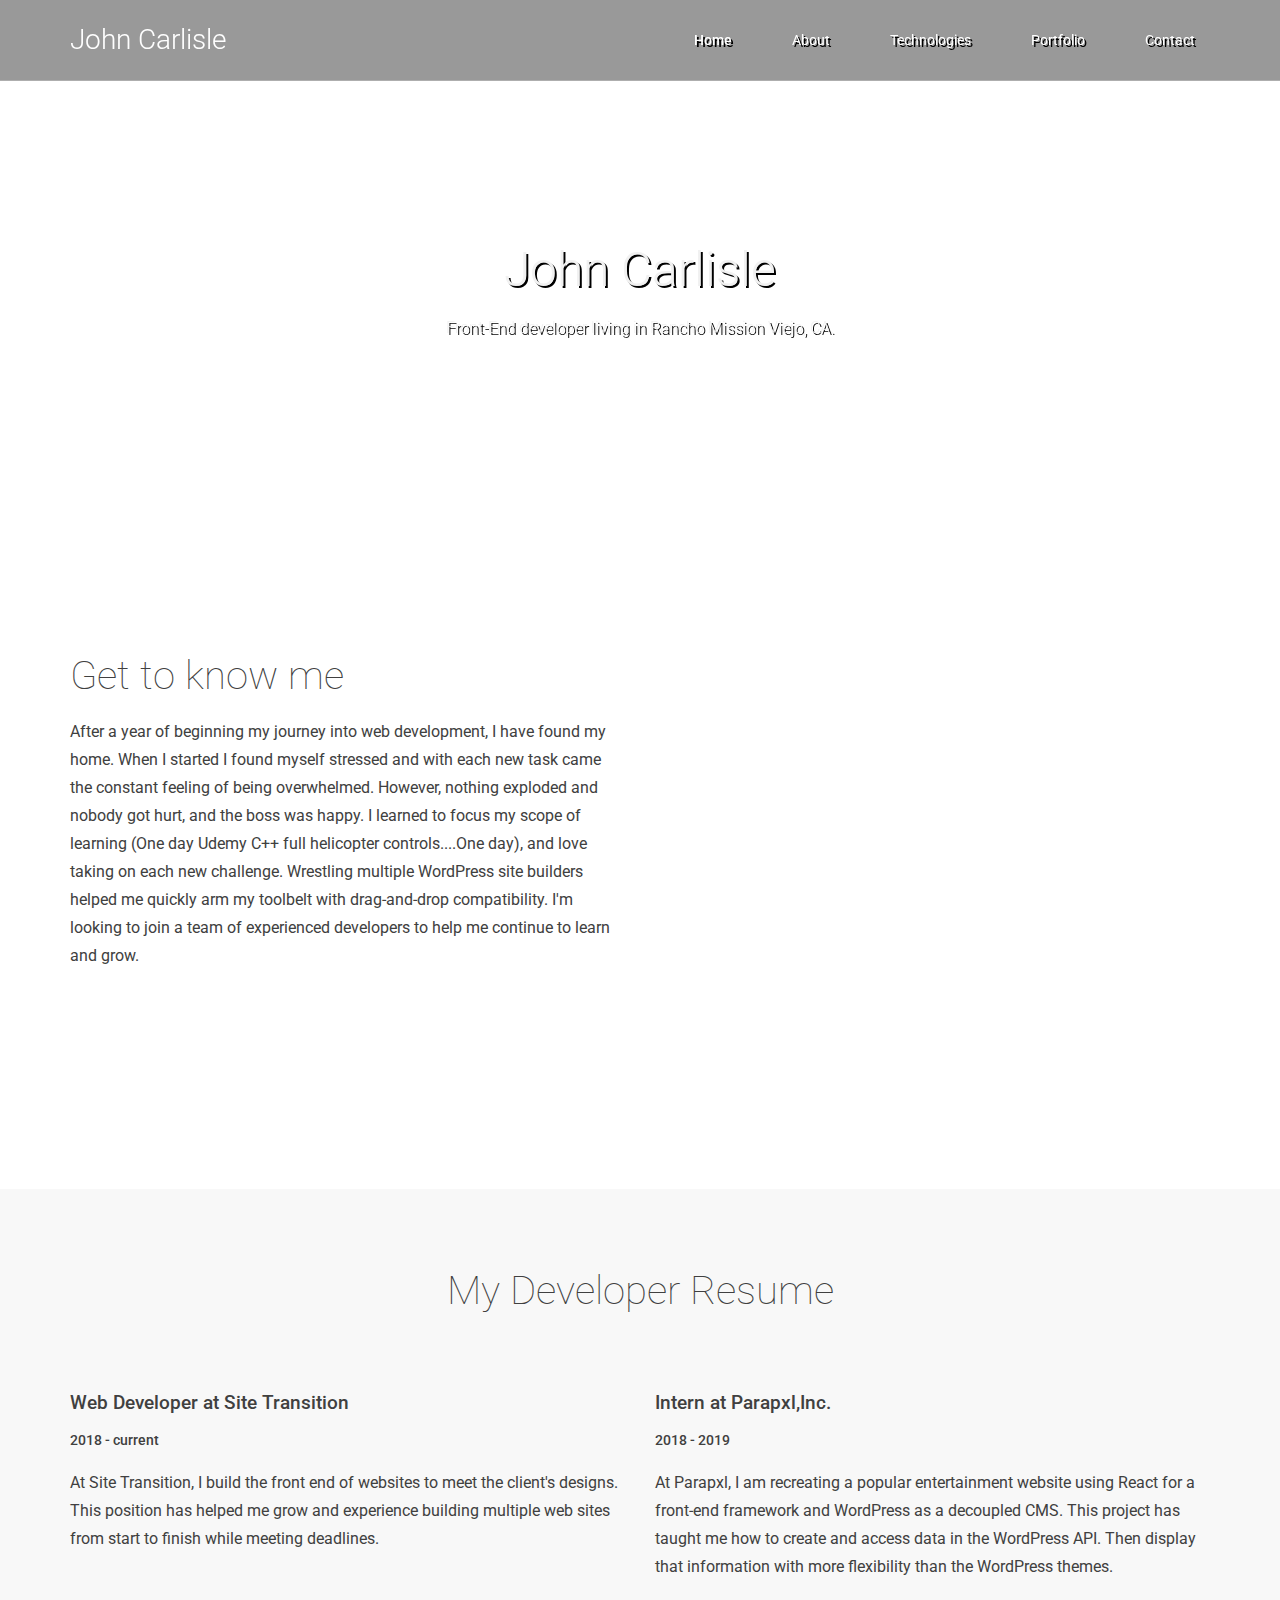
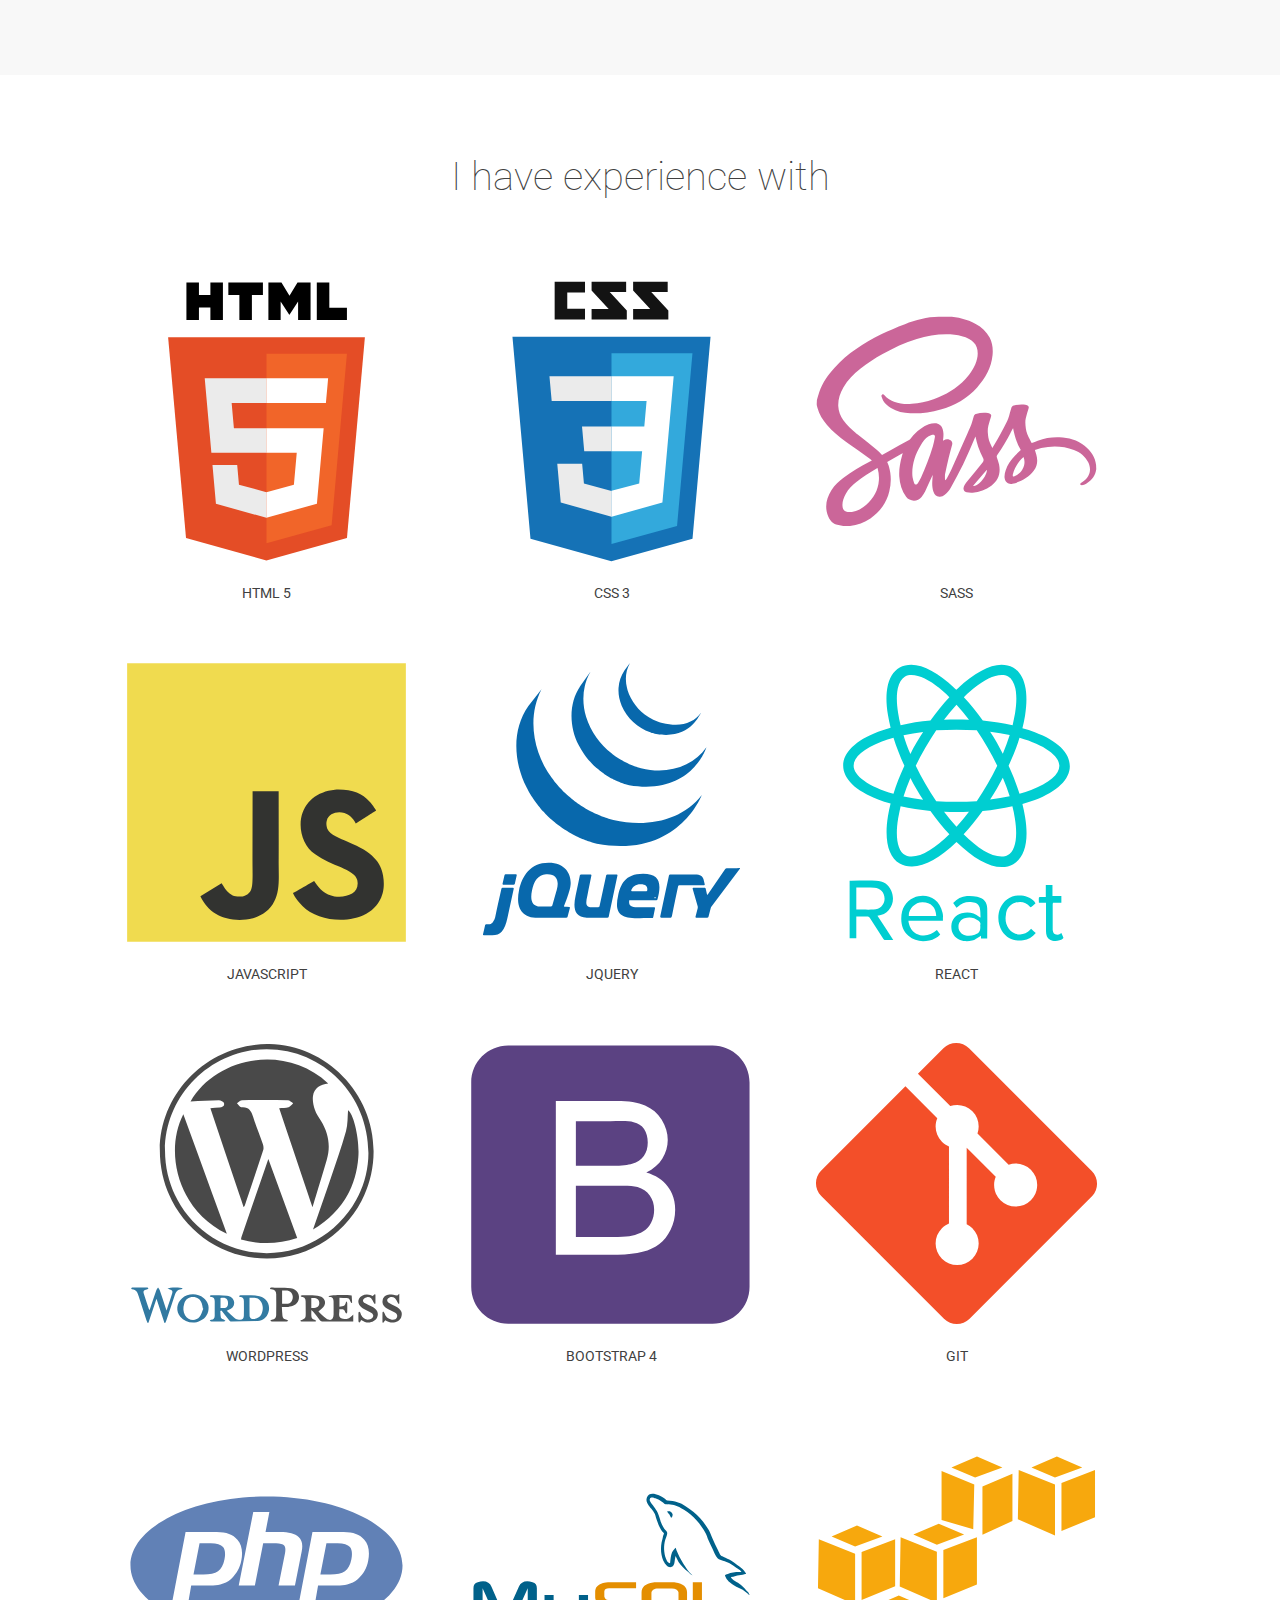
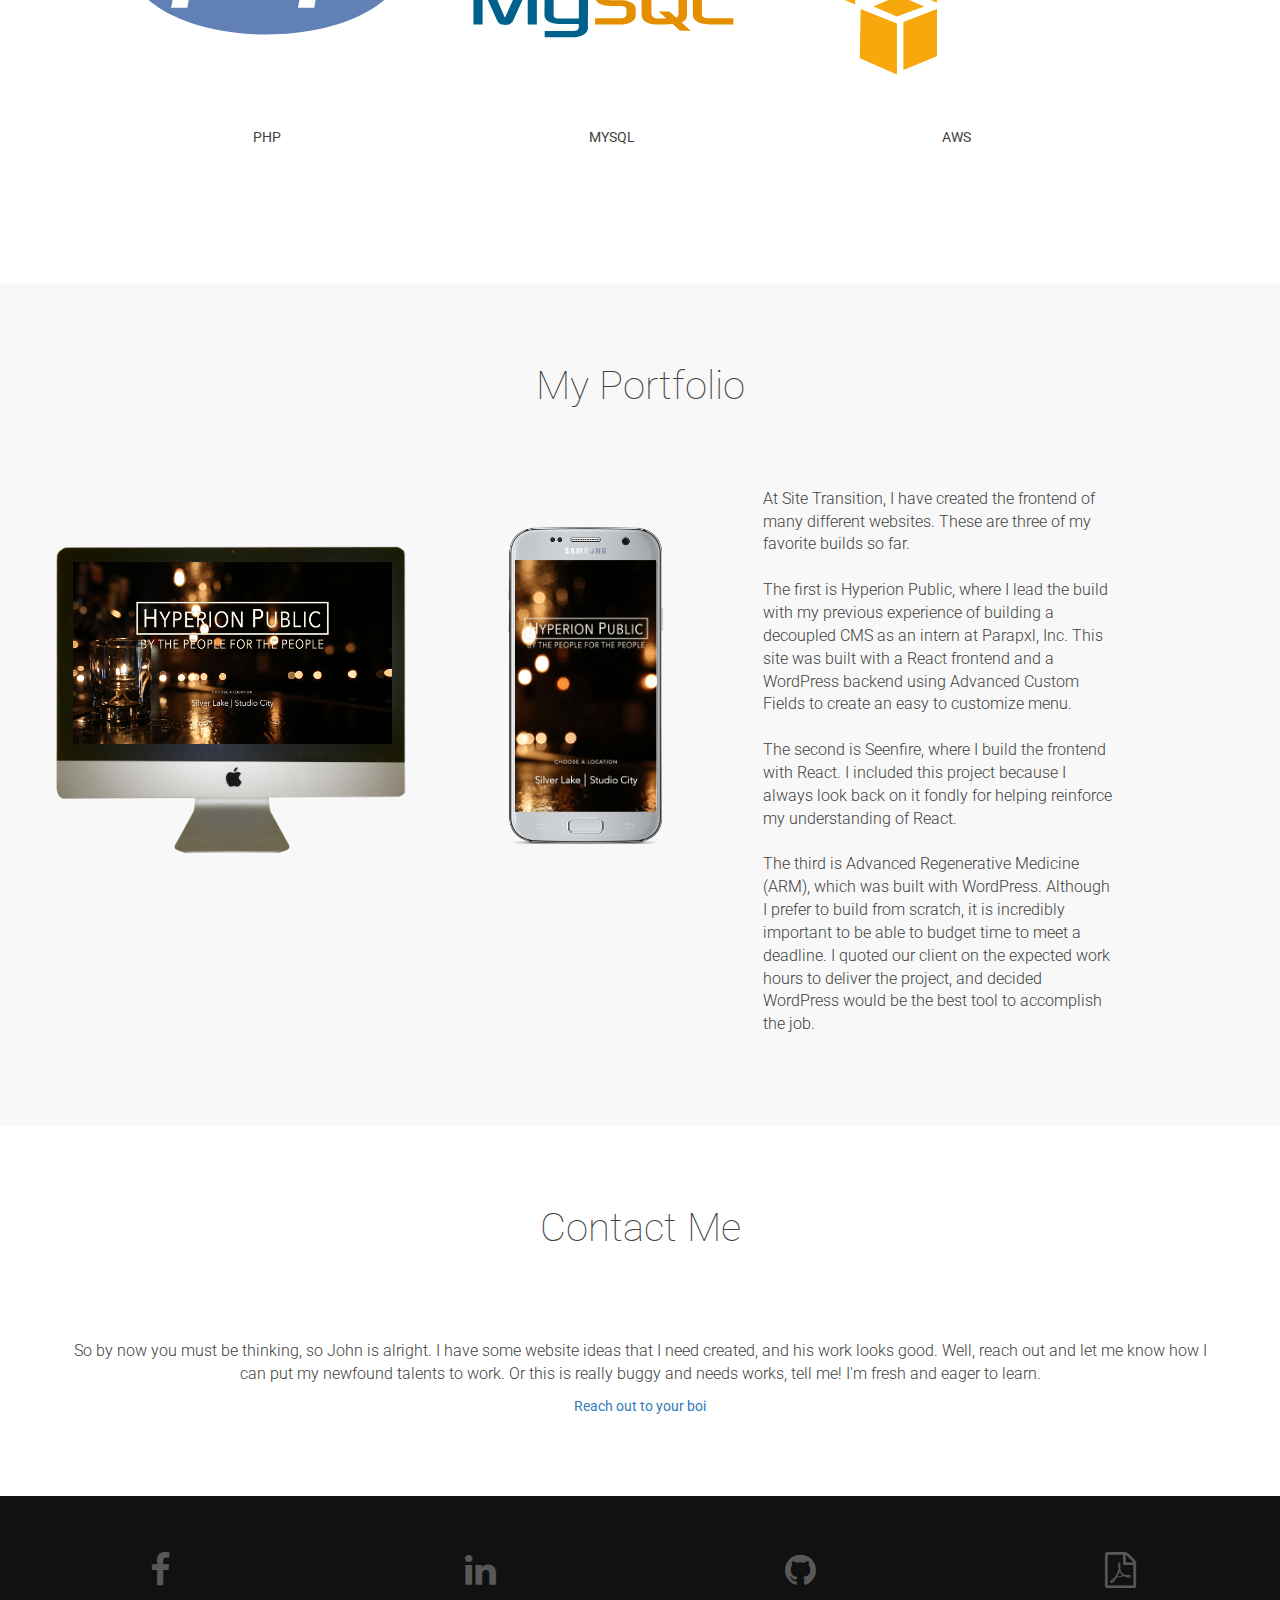
==== commit 4e9c3a98: "added resized images" ====
--- a/index.html
+++ b/index.html
@@ -65,6 +65,16 @@
 			</div>
 		</div>
 
+		<div class="header-section" id="home-mobile">
+				<div class="header-section-content" style="position: fixed; top: 0; z-index: -1;">
+					<div class="content">
+						<h1>John Carlisle</h1>
+						<p>Front-End developer living in Rancho Mission Viejo, CA.</p>
+					</div>
+					<img class="rotate" src="img/jeremy-thomas-E0AHdsENmDg-unsplash-mobile.jpg"></video>
+				</div>
+			</div>
+
 		<!-- About Section -->
 		
 		<div class="about-section" id="about">
@@ -75,10 +85,7 @@
 							<div class="section-title">
 								<h1>Get to know me</h1>
 							</div>
-
-							
-		
-							<p> I have always dabbled with coding throughout my young adult life from TI-83 games, to MySpace,
+							<!-- <p> I have always dabbled with coding throughout my young adult life from TI-83 games, to MySpace,
 								and Excel Spreadsheets. I would find myself browsing websites and frustrated by difficult
 								interfaces or a lack of certain features. However, I was missing the technical know how to
 								change this problem. By attending LearningFuze, an advanced web-development bootcamp, and
@@ -90,7 +97,13 @@
 								the creative process showed me that web development is where I want to continue to develop
 								professionally. I have embarked on my development journey with my computer as my creative
 								workshop and I couldn't be happier. I welcome any feedback on my projects. Thank you for taking
-								an interest in me! </p>
+								an interest in me! </p> -->
+
+							<p> After a year of beginning my journey into web development, I have found my home. When I started I found myself 
+								stressed and with each new task came the constant feeling of being overwhelmed. However, nothing exploded and nobody got hurt, and the boss was happy.
+								I learned to focus my scope of learning (One day Udemy C++ full helicopter controls....One day), and love taking on each new challenge.
+								Wrestling multiple WordPress site builders helped me quickly arm my toolbelt with drag-and-drop compatibility.
+								I'm looking to join a team of experienced developers to help me continue to learn and grow.</p>
 		
 						</div>
 					</div>
@@ -128,45 +141,9 @@
 						<p>At Parapxl, I am recreating a popular entertainment website using React for a front-end framework and 
 							WordPress as a decoupled CMS. This project has taught me how to create and access data in the WordPress API. Then display that information with more flexibility than the WordPress themes.</p>
 					</div>
-
-					<!-- <div class="col-md-6">
-						<h4>Online Content Manager at FlashMafia</h4>
-						
-						<h5>2014-2016</h5>
-
-						<p>I was responsible for creating WordPress posts in an attempt to be the 
-							first to post the latest sitings and news of celebrities. Using SEO 
-							keywords and geolocation data, we helped drive business to global establishments 
-							and keep our users informed of their favorite celebrities activities and future projects.</p>
-					</div> -->
-					
-					<!-- <div class="col-md-6 mb-0 mb-20">
-						<h4>Factory Sales Account Manager at Klingspor Abrasives Inc.</h4>
-						
-						<h5>2013-2014</h5>
-						
-						<p>I managed my daily schedule to maximize the sales of industrial 
-							abrasives and safety equipment in the South Orange County Area.
-							I was responsible for managing the needs and recommending process improvements
-							 to industry professionals. I was very successful in reestablishing business with previous customers 
-							 and acquiring new customers.
-							</p>
-					</div>
-					
-					<div class="col-md-6 mb-0">
-						<h4>Regional Sales Manager at AnaJet</h4>
-						
-						<h5>2011-2012</h5>
-						
-						<p>I interacted with Executives, School Boards, Small Business Owners, and Enterprenuers to show the benefits of our Direct-to-Garmet Printer.
-							We travelled across the US to raise awareness for our new technology at trade shows and hosted local demonstrations.
-						</p>
-					</div> -->
 				</div>
 			</div>
 		</div>
-
-
 
 		<!-- Technologies Used -->
 		
@@ -350,12 +327,12 @@
 
 					<div id="cpu-container">
 						<div class="desktop">
-							<img class="mount" src="./assets/kissclipart-free-vector-computer-screen-clipart-computer-monit-ad3d849a23611431.png" />
-							<img id = "site-desktop" class="screenshot-desktop" src="./assets/hyperion/desktop/Screen Shot 2019-07-30 at 1.47.14 PM.png" />
+							<img class="mount" src="./img/assets/kissclipart-free-vector-computer-screen-clipart-computer-monit-ad3d849a23611431.png" />
+							<img id = "site-desktop" class="screenshot-desktop" src="./img/assets/hyperion/desktop/hyperion-lp.png" />
 						</div>
 						<div class="mobile">
-							<img class="mount" src="./assets/phone-1682317_960_720.png" />
-							<img id = "site-mobile" class="screenshot-mobile" src="./assets/hyperion/mobile/Screen Shot 2019-08-01 at 3.46.02 PM.png" />
+							<img class="mount" src="./img/assets/phone-1682317_960_720.png" />
+							<img id = "site-mobile" class="screenshot-mobile" src="./img/assets/hyperion/mobile/Screen Shot 2019-08-01 at 3.46.02 PM.png" />
 						</div>
 						<div class="text">
 							<p>At Site Transition, I have created the frontend of many different websites. These are three of my favorite builds so far.
@@ -371,63 +348,38 @@
 						</div>
 					</div>
 					
-					<!-- <div class="portfolio-images">
-						<div class="image-wrapper">
-							<p>At LearningFuze, I worked with 3 other developers to create a final project. We were excited by the idea of creating a 
-								job finding website aimed at professionals in the field of Web Development. This was my first project in ReactJS and used ReduxJS, Materialize.css, PHP, and MySQL. </p>
-							<div class="col-md-6 pic-link">
-								<img src="./img/gdj_job_search_dark_opt.png" class="img-responsive">
-								<div class="image-overlay">
-									<div class="image-overlay-text">
-										<h3>getDevJob(you)</h3>
-										<a href="https://www.getdevjob.com" rel="nofollow" target="_blank">Live Site</a><span> | </span>
-										<a href="https://github.com/Firecoded/react_getdevjob" rel="nofollow" target="_blank">Github</a>
+				</div>
+			</div>
+		</div>
+
+		<div>
+				<div class="contact-section" id="contact">
+						<div class="container">
+							<div class="row">			
+								<div class="section-title">
+									<div class="col-md-12">
+										<h1>Contact Me</h1>
+										<p class ="emailSent center"></p>
 									</div>
-								</div>
-							</div>
-						</div>
-
-						<div class="image-wrapper">
+								</div>			
+							</div>
 							
-							<div class="col-md-6 pic-link">
-								<img src="./img/steady_eats_preview_pizza.png" class="img-responsive">
-								<div class="image-overlay">
-									<div class="image-overlay-text">
-										<h3>Steady Eats</h3>
-										<a href="https://johncarlisle.design/SteadyEats/" target="_blank" rel="nofollow">Live Demo</a><span> | </span>
-										<a href="https://github.com/TremendousZ/SteadyEats" target="_blank" rel="nofollow">Github</a>
-									</div>
-								</div>
-							</div>
-							<p>I have participated in two hackathons. For this project, we used the agile process to come up with the idea of Steady Eats.
-									The purpose of the app is to help you find the food you want, view the nutritional information, show and compare the restaurants serving your food, and figure out how to get to the restaurant. This project taught 
-								me how to access API's with AJAX and combine and display data from multiple sources.</p>
-						</div>
-						
-						<div class="image-wrapper">
-							<p>To get practice with JavaScript, jQuery, Bootstrap, PHP, and MySQL, I created a Student Grade Table themed after my alma mater, Cal Poly Pomona. I used PHP to 
-								query against my database to create, read, update, and delete student information. To login as a teacher enter 'bsmith' as the login and 'cpp123' as the password. 
-								To view the student report card enter 'jcarlisle' as your student login.</p>
-							<div class="col-md-6 pic-link" id="sgt">
-								<img src="./img/sgt_tableview.png" class="img-responsive">
-								<div class="image-overlay">
-									<div class="image-overlay-text">
-										<h3>Student Grade Table</h3>
-										<a href="https://www.johncarlisle.design/Student-Grade-Table/" target="_blank" rel="nofollow">Live Demo</a><span> | </span>
-										<a href="https://github.com/TremendousZ/Student-Grade-Table" target="_blank" rel="nofollow">Github</a>
-									</div>
-								</div>
-							</div>
-						</div>
-						
-						<div class="pb-30"></div>
-					</div> -->
-					
-				</div>
-			</div>
+							<div class="contact-form" id="#contactMe">
+								<p>
+									So by now you must be thinking, so John is alright. I have some website ideas that I need created, and his work looks good.
+									Well, reach out and let me know how I can put my newfound talents to work. Or this is really buggy and needs works, tell me!
+									I'm fresh and eager to learn.
+								</p>
+								<a href="mailto:jmcarlisle@live.com" rel="nofollow">Reach out to your boi</a>
+
+								</a>
+							</div>
+						</div>
+					</div>
+
 		</div>
 		
-		<div class="contact-section" id="contact">
+		<!-- <div class="contact-section" id="contact">
 			<div class="container">
 				<div class="row">			
 					<div class="section-title">
@@ -465,7 +417,7 @@
 					</div>
 				</div>
 			</div>
-		</div>
+		</div> -->
 		
 		<div class="footer-section">
 			<div class="container-fluid">
@@ -487,7 +439,7 @@
 									<i class="fa fa-github github" aria-hidden="true"></i>
 								</div>
 							</a>
-							<a href="./img/jc_resume_6_19.pdf" rel="nofollow" target="_blank">	
+							<a href="./img/jc_resume_8_19.pdf" rel="nofollow" target="_blank">	
 								<div class="col-md-3 icon-container">
 									<i class="fa fa-file-pdf-o resume" aria-hidden="true"></i>
 								</div>
@@ -507,7 +459,7 @@
 		<script src="js/custom.min.js"></script>
 		<script>
 
-
+			console.log("When you need more lives you type...");
 
 			// Regex Form for PHP Mailer
 
@@ -633,7 +585,6 @@
     const sliderImages = document.querySelectorAll('.slide-in');
 
     function checkSlide(e){
-		console.log('scrolled');
       sliderImages.forEach(sliderImage => {
         // halfway of the image
         const slideInAt = (window.scrollY + window.innerHeight) - sliderImage.height / 2;
@@ -661,9 +612,7 @@
     let count = 0;
 
     function switchImages(){
-
         let desktop = document.getElementById('site-desktop');
-        console.log('Desktop', desktop);
         setTimeout(()=>{
             setTimeout( changeImage , 500)
         }, 5000);
@@ -672,36 +621,34 @@
     function changeImage(){
        
         let desktopImages = [
-            './assets/hyperion/desktop/Screen Shot 2019-07-30 at 1.47.14 PM.png',
-            './assets/hyperion/desktop/Screen Shot 2019-07-30 at 1.47.27 PM.png',
-            './assets/hyperion/desktop/Screen Shot 2019-07-30 at 1.47.49 PM.png',
-            './assets/hyperion/desktop/Screen Shot 2019-07-30 at 1.47.59 PM.png',
-            './assets/hyperion/desktop/Screen Shot 2019-07-30 at 1.48.12 PM.png',
-            './assets/hyperion/desktop/Screen Shot 2019-07-30 at 1.48.47 PM.png',
-            './assets/seenfire/desktop/Screen Shot 2019-08-01 at 4.36.02 PM.png',
-            './assets/seenfire/desktop/Screen Shot 2019-08-01 at 4.36.22 PM.png',
-            './assets/seenfire/desktop/Screen Shot 2019-08-01 at 4.36.42 PM.png',
-            './assets/arm/desktop/Screen Shot 2019-07-30 at 1.38.07 PM.png',
-            './assets/arm/desktop/Screen Shot 2019-07-30 at 1.38.31 PM.png',
-            './assets/arm/desktop/Screen Shot 2019-07-30 at 1.42.10 PM.png'
+            './img/assets/hyperion/desktop/hyperion-lp.png',
+            './img/assets/hyperion/desktop/hyperion-homepage.png',
+            './img/assets/hyperion/desktop/hyperion-story.png',
+            './img/assets/hyperion/desktop/hyperion-menu.png',
+            './img/assets/hyperion/desktop/hyperion-meals.png',
+            './img/assets/hyperion/desktop/hyperion-lunch.png',
+            './img/assets/seenfire/desktop/seenfire_home.png',
+            './img/assets/seenfire/desktop/seenfire_video.png',
+            './img/assets/seenfire/desktop/seenfire_black.png',
+            './img/assets/arm/desktop/arm_home.png',
+            './img/assets/arm/desktop/arm_boxes.png',
+            './img/assets/arm/desktop/arm_section.png'
         ];
 
         let mobileImages = [
-            './assets/hyperion/mobile/Screen Shot 2019-08-01 at 3.46.02 PM.png',
-            './assets/hyperion/mobile/Screen Shot 2019-08-01 at 4.33.26 PM.png',
-            './assets/hyperion/mobile/Screen Shot 2019-08-01 at 4.34.00 PM.png',
-            './assets/hyperion/mobile/Screen Shot 2019-08-01 at 4.34.28 PM.png',
-            './assets/hyperion/mobile/Screen Shot 2019-08-01 at 4.34.48 PM.png',
-            './assets/hyperion/mobile/Screen Shot 2019-08-01 at 4.35.13 PM.png',
-            './assets/seenfire/mobile/Screen Shot 2019-08-01 at 4.37.07 PM.png',
-            './assets/seenfire/mobile/Screen Shot 2019-08-01 at 4.37.50 PM.png',
-            './assets/seenfire/mobile/Screen Shot 2019-08-01 at 4.38.42 PM.png',
-            './assets/arm/mobile/Screen Shot 2019-08-01 at 4.39.34 PM.png',
-            './assets/arm/mobile/Screen Shot 2019-08-01 at 4.39.55 PM.png',
-            './assets/arm/mobile/Screen Shot 2019-08-01 at 4.40.13 PM.png',
+            './img/assets/hyperion/mobile/Screen Shot 2019-08-01 at 3.46.02 PM.png',
+            './img/assets/hyperion/mobile/Screen Shot 2019-08-01 at 4.33.26 PM.png',
+            './img/assets/hyperion/mobile/Screen Shot 2019-08-01 at 4.34.00 PM.png',
+            './img/assets/hyperion/mobile/Screen Shot 2019-08-01 at 4.34.28 PM.png',
+            './img/assets/hyperion/mobile/Screen Shot 2019-08-01 at 4.34.48 PM.png',
+            './img/assets/hyperion/mobile/Screen Shot 2019-08-01 at 4.35.13 PM.png',
+            './img/assets/seenfire/mobile/Screen Shot 2019-08-01 at 4.37.07 PM.png',
+            './img/assets/seenfire/mobile/Screen Shot 2019-08-01 at 4.37.50 PM.png',
+            './img/assets/seenfire/mobile/Screen Shot 2019-08-01 at 4.38.42 PM.png',
+            './img/assets/arm/mobile/Screen Shot 2019-08-01 at 4.39.34 PM.png',
+            './img/assets/arm/mobile/Screen Shot 2019-08-01 at 4.39.55 PM.png',
+            './img/assets/arm/mobile/Screen Shot 2019-08-01 at 4.40.13 PM.png',
         ];
-
-
 
         if(count >= desktopImages.length){
             count=0;
@@ -715,47 +662,20 @@
         count++;
     }
 
-	// Shadow Effect on Project Boxes
-
-		// const hero = document.querySelector('#technologies');
-		// let textList = hero.querySelectorAll('.dev-icon p');
-		// console.log("shadow effect text" , textList);
-		// const walk = 100;
-		// textList = [...textList];
-
-
-		// function shadow(e) {
-		// 	console.log(e);
-		// 	console.log("shadow effect text" , textList);
-
-		// 	const width = hero.offsetWidth;
-		// 	const height = hero.offsetHeight;
-
-		// 	textList.forEach(title => {
-				
-			
-		// 	let { offsetX: x, offsetY: y } = e;
-
-		// 	if (this !== e.target) {
-		// 		x = x + e.target.offsetLeft;
-		// 		y = y + e.target.offsetTop;
-		// 	}
-
-		// 	const xWalk = Math.round((x / width * walk) - (walk / 2));
-		// 	const yWalk = Math.round((y / height * walk) - (walk / 2));
-
-		// 	title.style.textShadow = `${xWalk}px ${yWalk}px 0 black`;
-
-		// 	})
-			
-
-
-		// }
-
-		
-		
-		// hero.addEventListener('mousemove', shadow);
-
+
+	// Konami Code 
+
+	const pressed = [];
+  	const secretCode = 'ArrowUpArrowUpArrowDownArrowDownArrowLeftArrowRightArrowLeftArrowRightbaEnter';
+  	window.addEventListener('keyup', (e)=>{
+    
+    pressed.push(e.key);
+    pressed.splice(-secretCode.length - 1, pressed.length - secretCode.length);
+    if(pressed.join('').includes(secretCode)){
+      console.log("Well its looks like I'm dealing with a pro so let me show you more!");
+     
+    }
+  })
 		</script>
 	</body>
 	
--- a/css/style.css
+++ b/css/style.css
@@ -448,9 +448,7 @@
 
 
 @media (max-width: 667px){
-	.header-section {
-		height:75%;
-	}
+	
 	.header-section-content{
 		height:115%;
 	}
@@ -706,6 +704,7 @@
 .contact-section {
 	background: #FFFFFF;
 	padding-bottom: 80px;
+	text-align: center;
 }
 
 .contact-section .section-title h1 {
@@ -938,6 +937,11 @@
 	width: 30%;
 	display: inline-block;
 }
+#home-mobile{
+	display: none;
+}
+
+ /* Media Queries */
 
 @media screen and (max-width:768px){
 	.mobile .mount {
@@ -946,14 +950,52 @@
 	.desktop{
 		width: 45%;
 		margin-left: 10%;
+		margin-top:5%;
+		margin-bottom: 5%;
 	}
 	.mobile{
-		width:30%;
+		width:38%;
+		margin-top:5%;
+		margin-bottom: 5%;
 	}
 	#cpu-container .text{
+		padding-top: 10%;
 		text-align: center;
 		width: 80%;
 		margin: 0 auto;
 		display: block;
 	}
+	.slide-in{
+		opacity: 1;
+	}
+
+	#home{
+		display: none;
+	}
+
+	#home-mobile{
+		display: block;
+		background-position: center;
+		position: relative;
+		background-size: cover;
+	}
+	#home-mobile div img {
+		height: 100%;
+	}
+/* 
+	.rotate {
+		position:absolute;
+		animation: rotation 10s infinite linear;
+		width: 200vw;
+		z-index: -1;
+	} */
+	
+	@keyframes rotation {
+		from {
+			transform: rotate(0deg);
+		}
+		to {
+		  transform: rotate(359deg);
+		}
+	  }
 }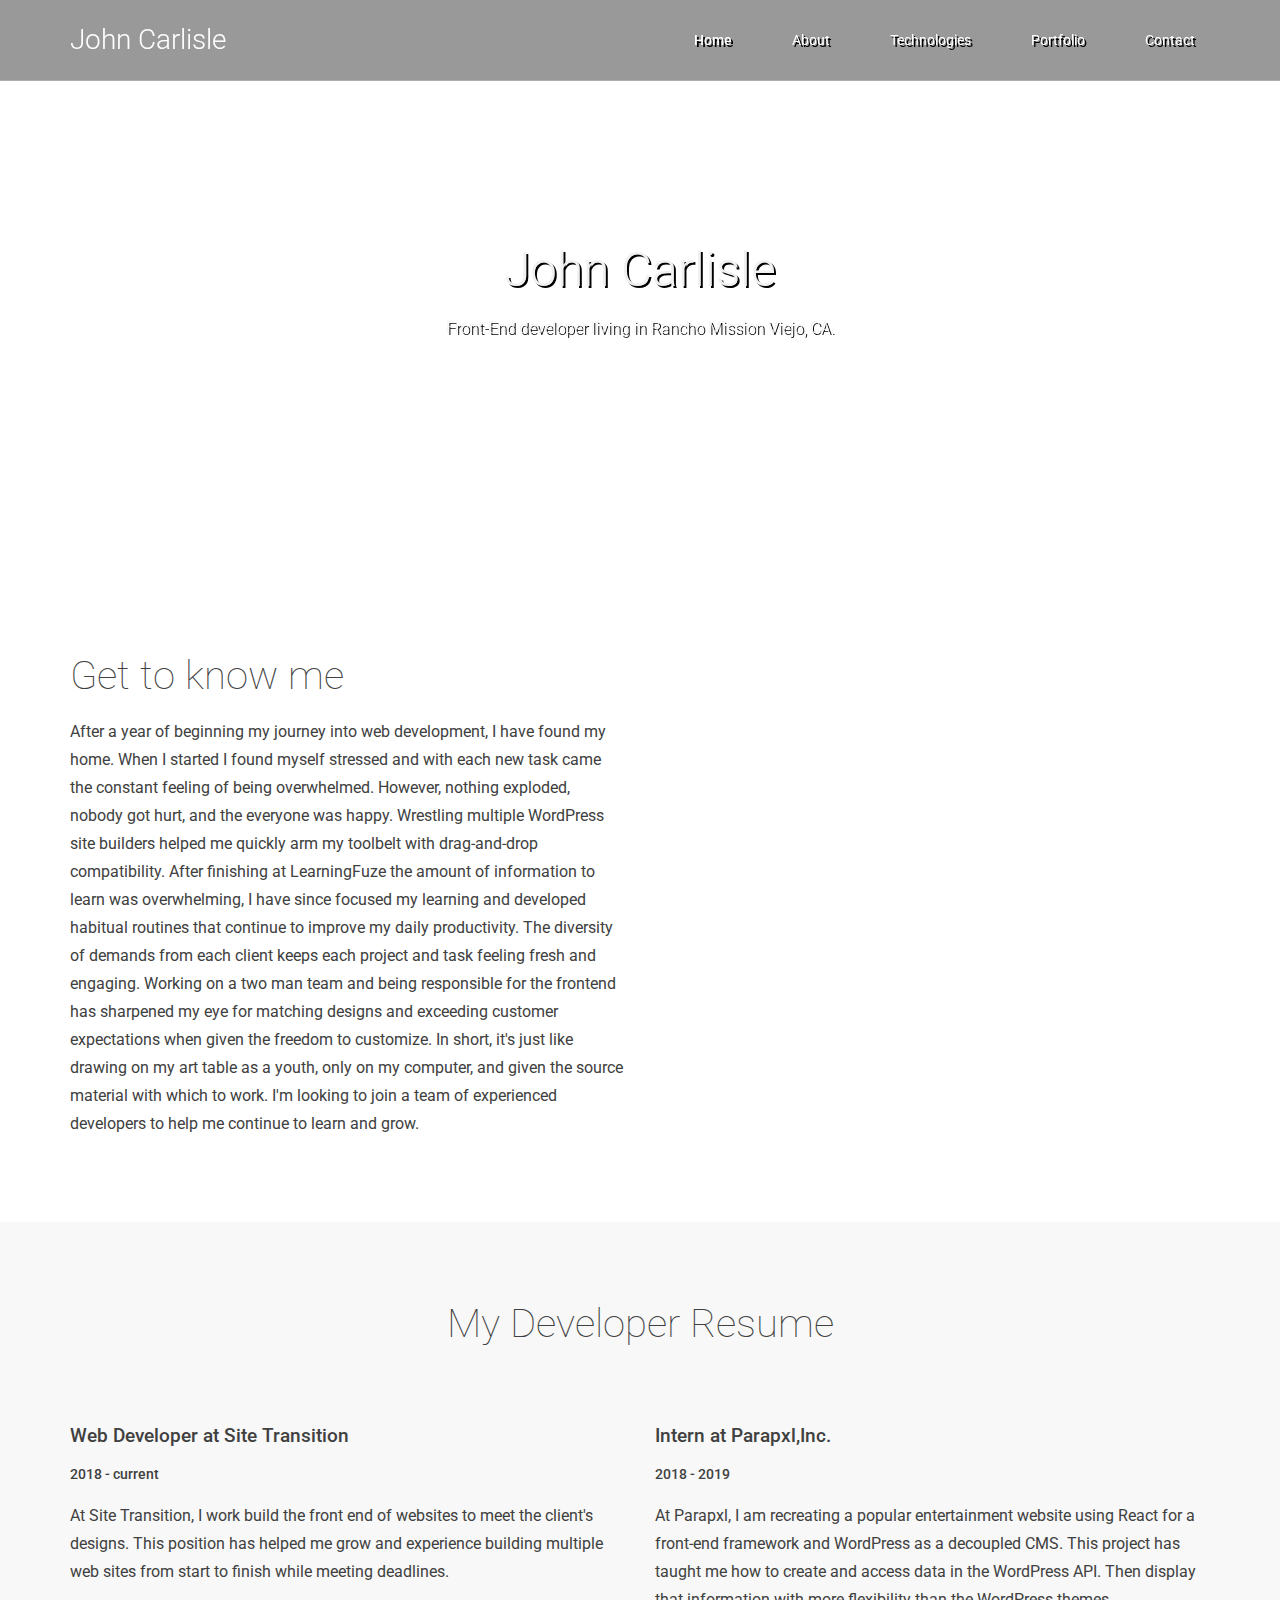
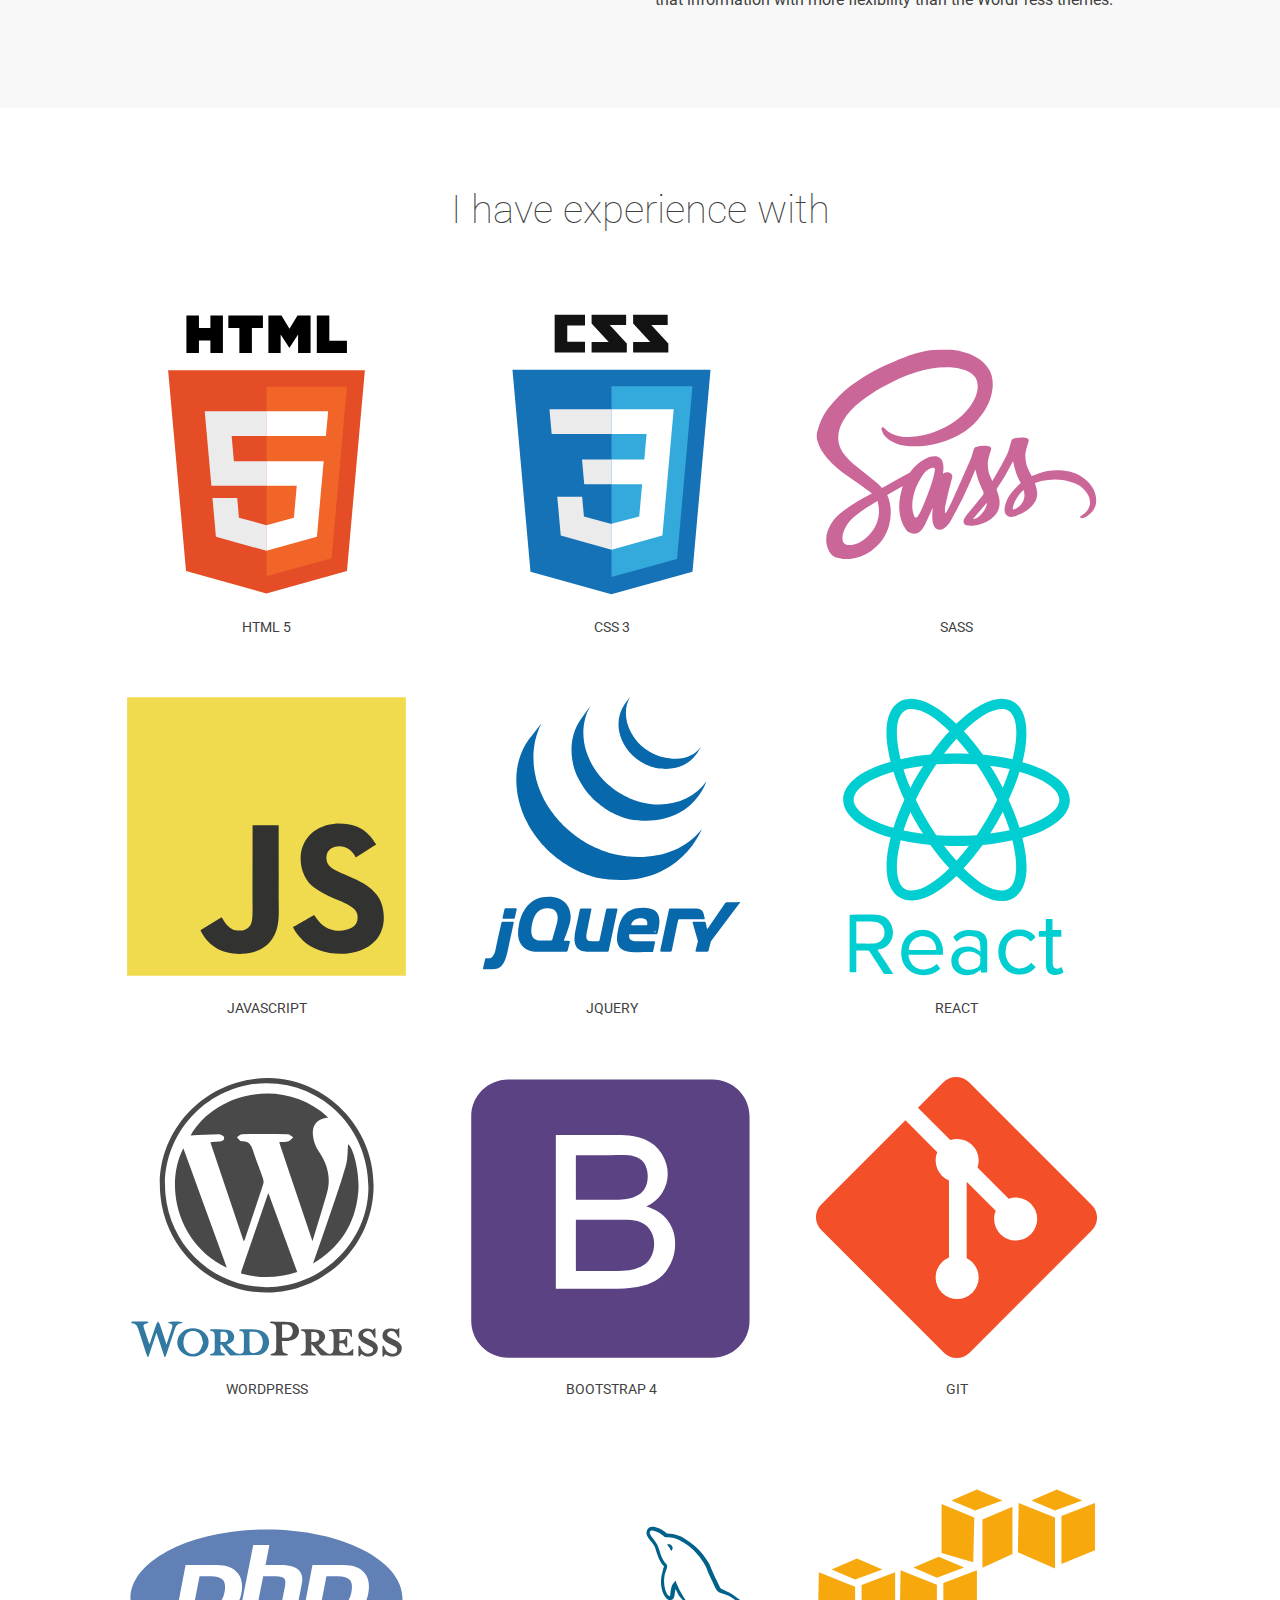
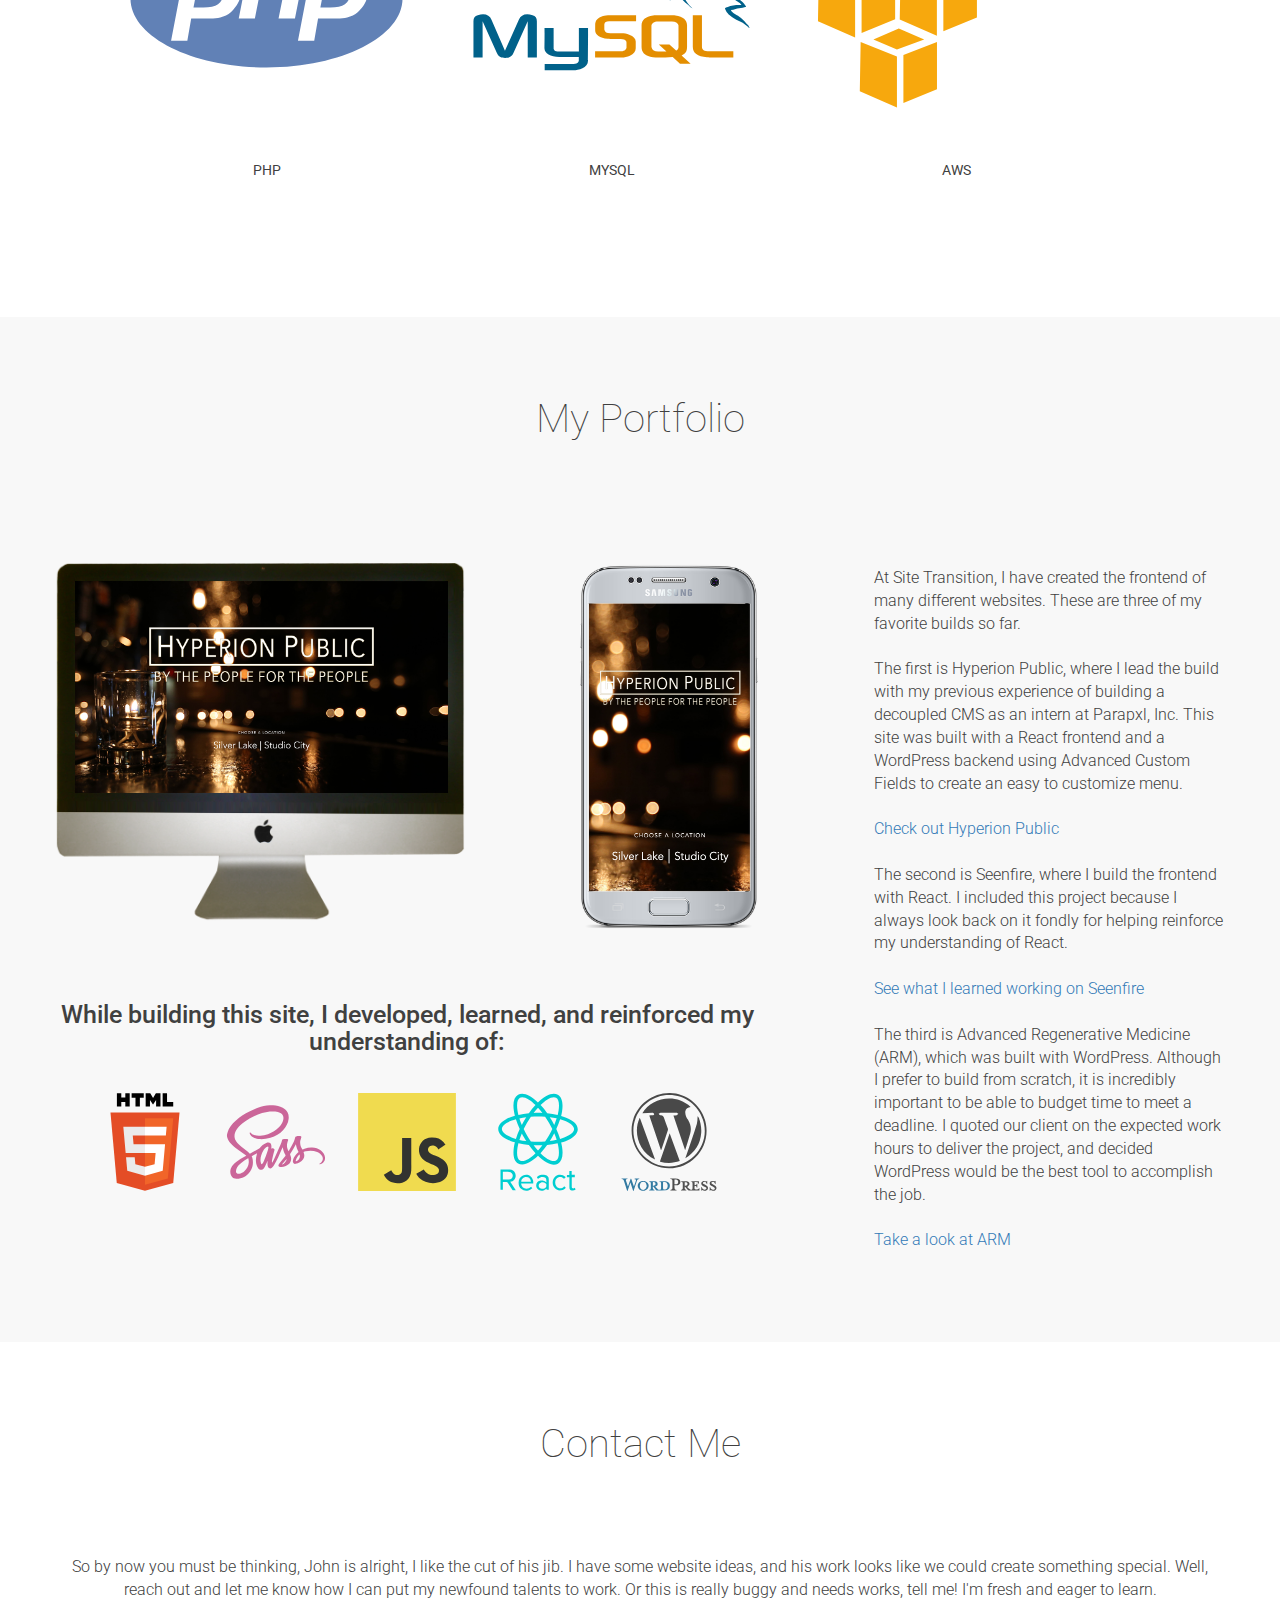
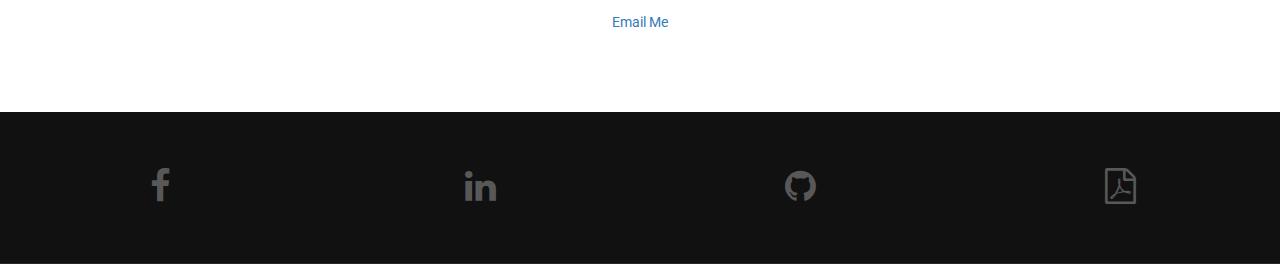
==== commit 6bdc9055: "added konami code and model gallery" ====
--- a/index.html
+++ b/index.html
@@ -1,682 +1,668 @@
 <!DOCTYPE html>
 <html lang="en">
-	
-	<head>
-		
-		<meta charset="utf-8">
-    	<meta http-equiv="X-UA-Compatible" content="IE=edge">
-    	<meta name="viewport" content="width=device-width, initial-scale=1">
-		<meta name="Description" content="Welcome to my portfolio page. I am beginning a career in web development and built a portfolio to show off my projects.">
-		<title>John Carlisle's Portfolio</title>
-		
-		<!-- Bootstrap CSS -->
-		<link href="css/bootstrap.css" rel="stylesheet">
-		
-		<!-- FontAwesome CSS -->
-		<link href="css/font-awesome.css" rel="stylesheet">
-		<!-- <link href="/css/bootstrap.min.css" rel= -->
-		<!-- Google Font -->
-		<link href="https://fonts.googleapis.com/css?family=Roboto:100,300,400,500,700" rel="stylesheet">
-		<!-- Custom CSS -->
-		<link href="css/style.css" rel="stylesheet">
-		<link rel="icon" href="./img/DevCorner.png">
-		
-	</head>
-	
-	<body data-spy="scroll" data-target="#navbar-affix">
-		
-		<!-- Navbar -->
-
-		<nav class="navbar navbar-default navbar-fixed-top navTop" id="navbar-affix">
-			<div class="container">
-				<div class="navbar-header">
-					<button type="button" class="navbar-toggle collapsed" data-toggle="collapse"
-						data-target="#bs-example-navbar-collapse-1" aria-expanded="false">
-						<span class="sr-only">Toggle navigation</span>
-						<span class="icon-bar"></span>
-						<span class="icon-bar"></span>
-						<span class="icon-bar"></span>
-					</button>
-					<p class="name_logo">John Carlisle</p>
-					<!-- <a class="navbar-brand" href="#"><img src="img/logo-nav-white.png" alt="Logo"></a> -->
-				</div>
-		
-				<div class="collapse navbar-collapse" id="bs-example-navbar-collapse-1">
-					<ul class="nav navbar-nav navbar-right navText">
-						<li><a href="#home">Home</a></li>
-						<li><a href="#about">About</a></li>
-						<li><a href="#technologies-section">Technologies</a></li>
-						<li><a href="#portfolio">Portfolio</a></li>
-						<li><a href="#contact">Contact</a></li>
-					</ul>
-				</div>
-			</div>
-		</nav>
-		
-		 <!-- Video Hero -->
-
-		<div class="header-section" id="home">
-			<div class="header-section-content" style="position: fixed; top: 0; z-index: -1;">
-				<div class="content">
-					<h1>John Carlisle</h1>
-					<p>Front-End developer living in Rancho Mission Viejo, CA.</p>
-				</div>
-				<video autoplay muted loop src="./img/waves720p.mov"></video>
-			</div>
-		</div>
-
-		<div class="header-section" id="home-mobile">
-				<div class="header-section-content" style="position: fixed; top: 0; z-index: -1;">
-					<div class="content">
-						<h1>John Carlisle</h1>
-						<p>Front-End developer living in Rancho Mission Viejo, CA.</p>
+
+<head>
+
+	<meta charset="utf-8">
+	<meta http-equiv="X-UA-Compatible" content="IE=edge">
+	<meta name="viewport" content="width=device-width, initial-scale=1">
+	<meta name="Description"
+		content="Welcome to my portfolio page. I am beginning a career in web development and built a portfolio to show off my projects.">
+	<title>John Carlisle's Portfolio</title>
+
+	<!-- Bootstrap CSS -->
+	<link href="css/bootstrap.css" rel="stylesheet">
+
+	<!-- FontAwesome CSS -->
+	<link href="css/font-awesome.css" rel="stylesheet">
+	<!-- <link href="/css/bootstrap.min.css" rel= -->
+	<!-- Google Font -->
+	<link href="https://fonts.googleapis.com/css?family=Roboto:100,300,400,500,700" rel="stylesheet">
+	<!-- Custom CSS -->
+	<link href="css/style.css" rel="stylesheet">
+	<link rel="icon" href="./img/DevCorner.png">
+
+</head>
+
+<body data-spy="scroll" data-target="#navbar-affix">
+
+	<!-- Navbar -->
+
+	<nav class="navbar navbar-default navbar-fixed-top navTop" id="navbar-affix">
+		<div class="container">
+			<div class="navbar-header">
+				<button type="button" class="navbar-toggle collapsed" data-toggle="collapse"
+					data-target="#bs-example-navbar-collapse-1" aria-expanded="false">
+					<span class="sr-only">Toggle navigation</span>
+					<span class="icon-bar"></span>
+					<span class="icon-bar"></span>
+					<span class="icon-bar"></span>
+				</button>
+				<p class="name_logo">John Carlisle</p>
+				<!-- <a class="navbar-brand" href="#"><img src="img/logo-nav-white.png" alt="Logo"></a> -->
+			</div>
+
+			<div class="collapse navbar-collapse" id="bs-example-navbar-collapse-1">
+				<ul class="nav navbar-nav navbar-right navText">
+					<li><a href="#home">Home</a></li>
+					<li><a href="#about">About</a></li>
+					<li><a href="#technologies-section">Technologies</a></li>
+					<li><a href="#portfolio">Portfolio</a></li>
+					<li><a href="#contact">Contact</a></li>
+				</ul>
+			</div>
+		</div>
+	</nav>
+
+	<!-- Video Hero -->
+
+	<div class="header-section" id="home">
+		<div class="header-section-content" style="position: fixed; top: 0; z-index: -1;">
+			<div class="content">
+				<h1>John Carlisle</h1>
+				<p>Front-End developer living in Rancho Mission Viejo, CA.</p>
+			</div>
+			<video id="hero-video" autoplay muted loop src="./img/assets/waves720p.mov"></video>
+			<img id="desktop-hero-image" src="img/assets/arcade.jpeg" >
+		</div>
+	</div>
+
+	<div class="header-section" id="home-mobile">
+		<div class="header-section-content" style="position: fixed; top: 0; z-index: -1;">
+			<div class="content">
+				<h1 class="mobile-hero-title">John Carlisle</h1>
+				<p>Front-End developer living in Rancho Mission Viejo, CA.</p>
+			</div>
+			<img class="mobile-hero-img" id="mobile-hero-image" src="img/assets/jeremy-thomas-E0AHdsENmDg-unsplash-mobile.jpg" >
+		</div>
+	</div>
+
+	<!-- About Section -->
+
+	<div class="about-section" id="about">
+		<div class="container">
+			<div class="row">
+				<div class="col-md-6">
+					<div class="about-description">
+						<div class="section-title">
+							<h1>Get to know me</h1>
+						</div>
+						
+						<p class="about-me-text"> After a year of beginning my journey into web development, I have found my home. When I
+							started I found myself
+							stressed and with each new task came the constant feeling of being overwhelmed. However,
+							nothing exploded, nobody got hurt, and the everyone was happy.
+							Wrestling multiple WordPress site builders helped me quickly arm my toolbelt with
+							drag-and-drop compatibility.
+							After finishing at LearningFuze the amount of information to learn was overwhelming, I have
+							since focused my learning and developed habitual routines that continue to improve my daily
+							productivity.
+							The diversity of demands from each client keeps each project and task feeling fresh and
+							engaging.
+							Working on a two man team and being responsible for the frontend has sharpened my eye for
+							matching designs and exceeding customer expectations when given the freedom to customize.
+							In short, it's just like drawing on my art table as a youth, only on my computer, and given
+							the source material with which to work.
+							I'm looking to join a team of experienced developers to help me continue to learn and grow.
+						</p>
+
 					</div>
-					<img class="rotate" src="img/jeremy-thomas-E0AHdsENmDg-unsplash-mobile.jpg"></video>
-				</div>
-			</div>
-
-		<!-- About Section -->
-		
-		<div class="about-section" id="about">
-			<div class="container">
-				<div class="row">
-					<div class="col-md-6">
-						<div class="about-description">
-							<div class="section-title">
-								<h1>Get to know me</h1>
-							</div>
-							<!-- <p> I have always dabbled with coding throughout my young adult life from TI-83 games, to MySpace,
-								and Excel Spreadsheets. I would find myself browsing websites and frustrated by difficult
-								interfaces or a lack of certain features. However, I was missing the technical know how to
-								change this problem. By attending LearningFuze, an advanced web-development bootcamp, and
-								immersing myself in a development environment I found my true calling. I've constantly been
-								challenged to the point of frustration, but through learning from others and understanding the
-								problem
-								I have also enjoyed the sweet taste of success. It was very satisfying to build an idea into a
-								web application that others could use on their phone. Experiencing the teamwork and struggles of
-								the creative process showed me that web development is where I want to continue to develop
-								professionally. I have embarked on my development journey with my computer as my creative
-								workshop and I couldn't be happier. I welcome any feedback on my projects. Thank you for taking
-								an interest in me! </p> -->
-
-							<p> After a year of beginning my journey into web development, I have found my home. When I started I found myself 
-								stressed and with each new task came the constant feeling of being overwhelmed. However, nothing exploded and nobody got hurt, and the boss was happy.
-								I learned to focus my scope of learning (One day Udemy C++ full helicopter controls....One day), and love taking on each new challenge.
-								Wrestling multiple WordPress site builders helped me quickly arm my toolbelt with drag-and-drop compatibility.
-								I'm looking to join a team of experienced developers to help me continue to learn and grow.</p>
-		
-						</div>
+				</div>
+				<div class="col-md-6 self-pic">
+					<img id="self-img" src="img/assets/jc_professional2.png" class="img-responsive slide-in align-right">
+				</div>
+			</div>
+		</div>
+	</div>
+
+	<!-- My Resume Section -->
+
+	<div class="about-section about-section-secondary" id="resume">
+		<div class="container">
+			<div class="row">
+				<div class="section-title">
+					<div class="col-md-12">
+						<h1>My Developer Resume</h1>
 					</div>
-					<div class="col-md-6 self-pic">
-						<img src="img/jc_professional2.png" class="img-responsive slide-in align-right">
+				</div>
+				<div class="col-md-6">
+					<h4>Web Developer at Site Transition</h4>
+
+					<h5>2018 - current</h5>
+
+					<p>At Site Transition, I work build the front end of websites to meet the client's designs.
+						This position has helped me grow and experience building multiple web sites from start to finish
+						while meeting deadlines. </p>
+				</div>
+
+				<div class="col-md-6">
+					<h4>Intern at Parapxl,Inc.</h4>
+
+					<h5>2018 - 2019</h5>
+
+					<p>At Parapxl, I am recreating a popular entertainment website using React for a front-end framework
+						and
+						WordPress as a decoupled CMS. This project has taught me how to create and access data in the
+						WordPress API. Then display that information with more flexibility than the WordPress themes.
+					</p>
+				</div>
+			</div>
+		</div>
+	</div>
+
+	<!-- Technologies Used -->
+
+	<div class="services-section" id="technologies-section">
+		<div class="container">
+			<div class="row">
+				<div class="section-title">
+					<div class="col-md-12">
+						<h1 class="tech-intro">I have experience with</h1>
+						<div id="technologies">
+							<div class="dev-icon">
+								<svg viewBox="0 0 128 128">
+									<path fill="#E44D26"
+										d="M27.854 116.354l-8.043-90.211h88.378l-8.051 90.197-36.192 10.033z"></path>
+									<path fill="#F16529" d="M64 118.704l29.244-8.108 6.881-77.076h-36.125z"></path>
+									<path fill="#EBEBEB"
+										d="M64 66.978h-14.641l-1.01-11.331h15.651v-11.064h-27.743l.264 2.969 2.72 30.489h24.759zM64 95.711l-.049.013-12.321-3.328-.788-8.823h-11.107l1.55 17.372 22.664 6.292.051-.015z">
+									</path>
+									<path
+										d="M28.034 1.627h5.622v5.556h5.144v-5.556h5.623v16.822h-5.623v-5.633h-5.143v5.633h-5.623v-16.822zM51.816 7.206h-4.95v-5.579h15.525v5.579h-4.952v11.243h-5.623v-11.243zM64.855 1.627h5.862l3.607 5.911 3.603-5.911h5.865v16.822h-5.601v-8.338l-3.867 5.981h-.098l-3.87-5.981v8.338h-5.502v-16.822zM86.591 1.627h5.624v11.262h7.907v5.561h-13.531v-16.823z">
+									</path>
+									<path fill="#fff"
+										d="M63.962 66.978v11.063h13.624l-1.284 14.349-12.34 3.331v11.51l22.682-6.286.166-1.87 2.6-29.127.27-2.97h-2.982zM63.962 44.583v11.064h26.725l.221-2.487.505-5.608.265-2.969z">
+									</path>
+								</svg>
+								<p>HTML 5</p>
+							</div>
+							<div class="dev-icon">
+								<svg viewBox="0 0 128 128" class="d-block w-100">
+									<path fill="#131313"
+										d="M89.234 5.856h-7.384l7.679 8.333v3.967h-15.816v-4.645h7.678l-7.678-8.333v-3.971h15.521v4.649zm-18.657 0h-7.384l7.679 8.333v3.967h-15.817v-4.645h7.679l-7.679-8.333v-3.971h15.522v4.649zm-18.474.19h-7.968v7.271h7.968v4.839h-13.632v-16.949h13.632v4.839z">
+									</path>
+									<path fill="#1572B6"
+										d="M27.613 116.706l-8.097-90.813h88.967l-8.104 90.798-36.434 10.102-36.332-10.087z">
+									</path>
+									<path fill="#33A9DC" d="M64.001 119.072l29.439-8.162 6.926-77.591h-36.365v85.753z">
+									</path>
+									<path fill="#fff"
+										d="M64 66.22h14.738l1.019-11.405h-15.757v-11.138h27.929000000000002l-.267 2.988-2.737 30.692h-24.925v-11.137z">
+									</path>
+									<path fill="#EBEBEB"
+										d="M64.067 95.146l-.049.014-12.404-3.35-.794-8.883h-11.178999999999998l1.561 17.488 22.814 6.333.052-.015v-11.587z">
+									</path>
+									<path fill="#fff"
+										d="M77.792 76.886l-1.342 14.916-12.422 3.353v11.588l22.833-6.328.168-1.882 1.938-21.647h-11.175z">
+									</path>
+									<path fill="#EBEBEB"
+										d="M64.039 43.677v11.136999999999999h-26.903000000000002l-.224-2.503-.507-5.646-.267-2.988h27.901zM64 66.221v11.138h-12.247l-.223-2.503-.508-5.647-.267-2.988h13.245z">
+									</path>
+								</svg>
+								<p>CSS 3</p>
+							</div>
+							<div class="dev-icon">
+								<svg viewBox="0 0 128 128">
+									<path fill-rule="evenodd" clip-rule="evenodd" fill="#CB6699"
+										d="M1.219 56.156c0 .703.207 1.167.323 1.618.756 2.933 2.381 5.45 4.309 7.746 2.746 3.272 6.109 5.906 9.554 8.383 2.988 2.148 6.037 4.248 9.037 6.38.515.366 1.002.787 1.561 1.236-.481.26-.881.489-1.297.7-3.959 2.008-7.768 4.259-11.279 6.986-2.116 1.644-4.162 3.391-5.607 5.674-2.325 3.672-3.148 7.584-1.415 11.761.506 1.22 1.278 2.274 2.367 3.053.353.252.749.502 1.162.6 1.058.249 2.136.412 3.207.609l3.033-.002c3.354-.299 6.407-1.448 9.166-3.352 4.312-2.976 7.217-6.966 8.466-12.087.908-3.722.945-7.448-.125-11.153-.099-.344-.224-.681-.354-1.014-.13-.333-.283-.657-.463-1.072l6.876-3.954.103.088c-.125.409-.258.817-.371 1.23-.817 2.984-1.36 6.02-1.165 9.117.208 3.3 1.129 6.389 3.061 9.146 1.562 2.23 5.284 2.313 6.944.075.589-.795 1.16-1.626 1.589-2.513 1.121-2.315 2.159-4.671 3.23-7.011l.187-.428c-.077 1.108-.167 2.081-.208 3.055-.064 1.521.025 3.033.545 4.48.445 1.238 1.202 2.163 2.62 2.326.97.111 1.743-.333 2.456-.896 1.114-.879 2.019-1.965 2.691-3.199 1.901-3.491 3.853-6.961 5.576-10.54 1.864-3.871 3.494-7.855 5.225-11.792l.286-.698c.409 1.607.694 3.181 1.219 4.671.61 1.729 1.365 3.417 2.187 5.058.389.775.344 1.278-.195 1.928-2.256 2.72-4.473 5.473-6.692 8.223-.491.607-.98 1.225-1.389 1.888-.247.403-.411.894-.48 1.364-.133.898.422 1.764 1.383 1.971.878.189 1.813.259 2.708.193 3.097-.228 5.909-1.315 8.395-3.157 3.221-2.386 4.255-5.642 3.475-9.501-.211-1.047-.584-2.065-.947-3.074-.163-.455-.174-.774.123-1.198 2.575-3.677 4.775-7.578 6.821-11.569.081-.157.164-.314.306-.482.663 3.45 1.661 6.775 3.449 9.792-.912.879-1.815 1.676-2.632 2.554-1.799 1.934-3.359 4.034-4.173 6.595-.35 1.104-.619 2.226-.463 3.405.242 1.831 1.742 3.021 3.543 2.604 3.854-.892 7.181-2.708 9.612-5.925 1.636-2.166 1.785-4.582 1.1-7.113-.188-.688-.411-1.365-.651-2.154.951-.295 1.878-.649 2.837-.868 4.979-1.136 9.904-.938 14.702.86 2.801 1.05 5.064 2.807 6.406 5.571 1.639 3.379.733 6.585-2.452 8.721-.297.199-.637.356-.883.605-.151.153-.242.459-.205.67.021.123.346.277.533.275 1.047-.008 1.896-.557 2.711-1.121 2.042-1.413 3.532-3.314 3.853-5.817l.063-.188-.077-1.63c-.031-.094.023-.187.016-.258-.434-3.645-2.381-6.472-5.213-8.688-3.28-2.565-7.153-3.621-11.249-3.788-3.338-.136-6.619.36-9.765 1.503-.897.325-1.786.71-2.688 1.073-.121-.219-.251-.429-.358-.646-.926-1.896-2.048-3.708-2.296-5.882-.176-1.544-.392-3.086-.025-4.613.353-1.469.813-2.913 1.246-4.362.223-.746.066-1.164-.646-1.5-.248-.117-.518-.219-.786-.258-1.75-.254-3.476-.109-5.171.384-.6.175-1.036.511-1.169 1.175-.076.381-.231.746-.339 1.122-.443 1.563-.757 3.156-1.473 4.645-1.794 3.735-3.842 7.329-5.938 10.897-.227.385-.466.763-.752 1.23-.736-1.54-1.521-2.922-1.759-4.542-.269-1.832-.481-3.661-.025-5.479.339-1.356.782-2.687 1.19-4.025.193-.636.104-.97-.472-1.305-.291-.169-.62-.319-.948-.368-1.815-.269-3.603-.128-5.354.438-.543.176-.828.527-.994 1.087-.488 1.652-.904 3.344-1.589 4.915-2.774 6.36-5.628 12.687-8.479 19.013-.595 1.321-1.292 2.596-1.963 3.882-.17.326-.418.613-.63.919-.17-.201-.236-.339-.235-.477.005-.813-.092-1.65.063-2.436.469-2.378 1.009-4.743 1.578-7.099.47-1.946 1.017-3.874 1.538-5.807.175-.647.178-1.252-.287-1.796-.781-.911-2.413-1.111-3.381-.409l-.428.242.083-.69c.204-1.479.245-2.953-.161-4.41-.506-1.816-1.802-2.861-3.686-2.803-.878.027-1.8.177-2.613.497-3.419 1.34-6.048 3.713-8.286 6.568-.203.259-.471.495-.757.654-2.893 1.604-5.795 3.188-8.696 4.778l-3.229 1.769c-.866-.826-1.653-1.683-2.546-2.41-2.727-2.224-5.498-4.393-8.244-6.592-2.434-1.949-4.792-3.979-6.596-6.56-1.342-1.92-2.207-4.021-2.29-6.395-.105-3.025.753-5.789 2.293-8.362 1.97-3.292 4.657-5.934 7.611-8.327 3.125-2.53 6.505-4.678 10.008-6.639 4.901-2.743 9.942-5.171 15.347-6.774 5.542-1.644 11.165-2.585 16.965-1.929 2.28.258 4.494.78 6.527 1.895 1.557.853 2.834 1.97 3.428 3.716.586 1.718.568 3.459.162 5.204-.825 3.534-2.76 6.447-5.195 9.05-3.994 4.267-8.866 7.172-14.351 9.091-3.165 1.107-6.421 1.802-9.765 2.083-2.729.229-5.401-.013-7.985-.962-1.711-.629-3.201-1.591-4.399-2.987-.214-.25-.488-.521-.887-.287-.391.23-.46.602-.329.979.219.626.421 1.278.762 1.838.857 1.405 2.107 2.424 3.483 3.298 2.643 1.681 5.597 2.246 8.66 2.377 4.648.201 9.183-.493 13.654-1.74 6.383-1.78 11.933-4.924 16.384-9.884 3.706-4.13 6.353-8.791 6.92-14.419.277-2.747-.018-5.438-1.304-7.944-1.395-2.715-3.613-4.734-6.265-6.125-3.862-2.025-8.03-3.204-12.332-3.204h-4.31c-5.21 0-10.247 1.493-15.143 3.274-3.706 1.349-7.34 2.941-10.868 4.703-7.683 3.839-14.838 8.468-20.715 14.833-2.928 3.171-5.407 6.67-6.833 10.79-.417 1.206-.813 2.499-1.111 3.746m27.839 36.013c-.333 4.459-2.354 8.074-5.657 11.002-1.858 1.646-3.989 2.818-6.471 3.23-.9.149-1.821.185-2.694-.188-1.245-.532-1.524-1.637-1.548-2.814-.037-1.876.62-3.572 1.521-5.186 1.176-2.104 2.9-3.708 4.741-5.206 2.9-2.361 6.046-4.359 9.268-6.245l.243-.1c.498 1.84.735 3.657.597 5.507zm25.158-19.379c-.235 1.424-.529 2.849-.945 4.229-1.438 4.777-3.285 9.406-5.282 13.973-.369.845-.906 1.616-1.373 2.417-.072.124-.179.231-.283.334-.578.571-1.126.541-1.418-.206-.34-.868-.549-1.797-.729-2.716-.121-.617-.092-1.265-.13-1.897.039-4.494 1.41-8.578 3.736-12.38.959-1.568 2.003-3.062 3.598-4.054.49-.305 1.04-.55 1.595-.706.85-.239 1.372.154 1.231 1.006zm17.164 21.868l6.169-7.203c.257 2.675-4.29 8.015-6.169 7.203zm19.703-4.847c-.436.25-.911.43-1.358.661-.409.212-.544-.002-.556-.354-.008-.239.027-.489.093-.721.833-2.938 2.366-5.446 4.647-7.486l.16-.082c1.085 3.035-.169 6.368-2.986 7.982z">
+									</path>
+								</svg>
+								<p>Sass</p>
+							</div>
+							<div class="dev-icon">
+								<svg viewBox="0 0 128 128" class="d-block w-100">
+									<path fill="#F0DB4F" d="M1.408 1.408h125.184v125.185h-125.184z"></path>
+									<path fill="#323330"
+										d="M116.347 96.736c-.917-5.711-4.641-10.508-15.672-14.981-3.832-1.761-8.104-3.022-9.377-5.926-.452-1.69-.512-2.642-.226-3.665.821-3.32 4.784-4.355 7.925-3.403 2.023.678 3.938 2.237 5.093 4.724 5.402-3.498 5.391-3.475 9.163-5.879-1.381-2.141-2.118-3.129-3.022-4.045-3.249-3.629-7.676-5.498-14.756-5.355l-3.688.477c-3.534.893-6.902 2.748-8.877 5.235-5.926 6.724-4.236 18.492 2.975 23.335 7.104 5.332 17.54 6.545 18.873 11.531 1.297 6.104-4.486 8.08-10.234 7.378-4.236-.881-6.592-3.034-9.139-6.949-4.688 2.713-4.688 2.713-9.508 5.485 1.143 2.499 2.344 3.63 4.26 5.795 9.068 9.198 31.76 8.746 35.83-5.176.165-.478 1.261-3.666.38-8.581zm-46.885-37.793h-11.709l-.048 30.272c0 6.438.333 12.34-.714 14.149-1.713 3.558-6.152 3.117-8.175 2.427-2.059-1.012-3.106-2.451-4.319-4.485-.333-.584-.583-1.036-.667-1.071l-9.52 5.83c1.583 3.249 3.915 6.069 6.902 7.901 4.462 2.678 10.459 3.499 16.731 2.059 4.082-1.189 7.604-3.652 9.448-7.401 2.666-4.915 2.094-10.864 2.07-17.444.06-10.735.001-21.468.001-32.237z">
+									</path>
+								</svg>
+								<p>JavaScript</p>
+							</div>
+							<div class="dev-icon">
+								<svg viewBox="0 0 128 128">
+									<path fill="#0868AC"
+										d="M47.961 79.02l.193.094.344.166c.439.209.882.416 1.329.615l.281.125c.513.225 1.029.439 1.551.645l.378.148c.482.188.972.37 1.463.543l.184.063c.539.188 1.083.363 1.632.534l.395.117c.558.169 1.109.37 1.685.477 36.554 6.665 47.171-21.967 47.171-21.967-8.918 11.618-24.747 14.683-39.745 11.271-.568-.128-1.12-.306-1.674-.47l-.417-.126c-.541-.166-1.079-.341-1.612-.524l-.221-.08c-.478-.168-.951-.346-1.421-.527l-.398-.156c-.516-.203-1.028-.416-1.534-.638l-.307-.136c-.435-.197-.866-.396-1.294-.602l-.375-.18c-.336-.164-.669-.339-1.001-.51l-.668-.35c-.405-.217-.803-.442-1.199-.673l-.405-.226c-.527-.311-1.048-.632-1.563-.958l-.421-.28c-.374-.241-.746-.486-1.112-.739l-.358-.252c-.354-.25-.704-.503-1.051-.76l-.466-.353c-.318-.243-.635-.488-.948-.74l-.423-.34c-.398-.328-.792-.657-1.182-.995l-.129-.109c-.423-.368-.836-.747-1.244-1.127l-.35-.337c-.303-.287-.6-.577-.893-.874l-.35-.35c-.372-.381-.737-.767-1.095-1.158l-.054-.058c-.379-.414-.749-.837-1.111-1.264l-.291-.346c-.27-.325-.538-.655-.799-.988l-.293-.364c-.315-.408-.622-.815-.923-1.229-8.326-11.358-11.318-27.023-4.663-39.888l-5.899 7.482c-7.559 10.863-6.617 24.997-.844 36.541l.423.821.271.52.168.299.301.539c.179.316.362.63.55.944l.315.519c.208.336.421.668.64 1l.272.422c.301.448.609.896.926 1.336l.027.035.156.211c.275.379.558.753.844 1.123l.318.404c.255.321.516.641.78.959l.298.355c.355.419.717.835 1.087 1.242l.022.023.042.046c.36.394.73.778 1.104 1.164l.354.357c.29.292.584.579.882.865l.361.343c.397.374.798.741 1.208 1.101l.02.015.21.18c.361.312.729.623 1.099.928l.455.362c.302.242.608.481.916.716l.489.372c.34.25.682.496 1.027.737l.375.266.103.073c.328.226.663.442.998.659l.432.288c.513.325 1.035.646 1.562.956l.432.244c.388.223.777.442 1.172.656l.648.336.84.437zM51.654 42.225c.819 1.174 1.726 2.57 2.813 3.514.394.434.806.856 1.226 1.273l.324.318c.409.396.824.785 1.252 1.164l.052.044.012.013c.475.416.965.816 1.463 1.21l.333.26c.5.383 1.009.759 1.531 1.118l.045.033.698.46.332.22c.373.238.75.472 1.135.694l.16.093c.331.191.667.379 1.003.561l.356.187.702.363.106.048c.482.237.968.465 1.464.682l.323.133c.396.168.797.333 1.199.487l.514.188c.366.136.732.26 1.102.383l.499.16c.526.163 1.045.369 1.593.46 28.222 4.677 34.738-17.054 34.738-17.054-5.874 8.459-17.248 12.494-29.386 9.344-.539-.142-1.071-.295-1.598-.462l-.481-.155c-.375-.121-.748-.25-1.118-.385l-.504-.188c-.405-.156-.807-.317-1.204-.485l-.324-.138c-.498-.217-.989-.445-1.472-.685l-.739-.376-.426-.219c-.314-.17-.626-.348-.934-.527l-.223-.127c-.383-.223-.759-.453-1.132-.689l-.341-.229-.732-.484c-.521-.359-1.027-.734-1.525-1.115l-.343-.271c-5.313-4.193-9.524-9.927-11.527-16.428-2.098-6.74-1.646-14.308 1.989-20.449l-4.466 6.306c-5.466 7.865-5.169 18.396-.905 26.715.714 1.393 1.517 2.747 2.416 4.035zM81.401 32.494l.701.243.309.098c.333.104.662.226 1.005.29 15.583 3.011 19.811-7.997 20.936-9.617-3.703 5.331-9.925 6.61-17.56 4.757-.603-.146-1.266-.363-1.848-.57-.745-.266-1.479-.568-2.193-.91-1.356-.652-2.648-1.441-3.846-2.347-6.832-5.185-11.076-15.072-6.618-23.126l-2.412 3.324c-3.222 4.743-3.539 10.633-1.303 15.869 2.358 5.56 7.19 9.92 12.829 11.989zM66.359 96.295h-4.226c-.234 0-.467.188-.517.417l-1.5 6.94-1.5 6.94c-.049.229-.282.417-.516.417h-2.991c-2.959 0-2.617-2.047-2.011-4.851l.018-.085.066-.354.012-.066.135-.72.145-.771.154-.785.682-3.332.683-3.332c.047-.23-.107-.419-.341-.419h-4.337c-.234 0-.466.188-.514.418l-.933 4.424-.932 4.425-.002.006-.086.412c-1.074 4.903-.79 9.58 5.048 9.727l.17.003h9.163c.234 0 .467-.188.516-.417l1.976-9.289 1.976-9.29c.049-.23-.103-.417-.338-.418zM21.103 96.246h-4.64c-.235 0-.469.188-.521.416l-.44 1.942-.44 1.942c-.051.229.098.416.333.416h4.676c.235 0 .468-.188.518-.417l.425-1.941.425-1.941c.049-.229-.101-.417-.336-.417zM19.757 102.29h-4.677c-.234 0-.469.188-.521.416l-.657 2.91-.656 2.909-.183.834-.631 2.97-.63 2.971c-.049.229-.15.599-.225.821 0 0-.874 2.6-2.343 2.57l-.184-.004-1.271-.023h-.001c-.234-.003-.469.18-.524.407l-.485 2.039-.484 2.038c-.055.228.093.416.326.42.833.01 2.699.031 3.828.031 3.669 0 5.604-2.033 6.843-7.883l1.451-6.714 1.361-6.297c.049-.227-.103-.415-.337-.415zM105.874 100.716l-.194-.801-.191-.82-.097-.414c-.38-1.477-1.495-2.328-3.917-2.328l-3.77-.004-3.472-.005h-3.907c-.234 0-.466.188-.515.417l-.173.816-.204.964-.057.271-1.759 8.24-1.67 7.822c-.05.23-.066.512-.038.626.028.115.479.209.713.209h3.524c.235 0 .532-.042.66-.094s.317-.513.364-.742l.626-3.099.627-3.1.001-.005.084-.413.76-3.56.671-3.144c.05-.229.281-.416.515-.417l11.089-.005c.235.002.383-.185.33-.414zM120.149 93.476l-.854.003h-3.549c-.235 0-.536.159-.667.353l-7.849 11.498c-.132.194-.283.166-.335-.062l-.578-2.533c-.052-.229-.287-.416-.522-.416h-5.045c-.235 0-.374.184-.31.409l2.261 7.921c.064.226.069.596.011.824l-.985 3.833c-.059.228.085.413.32.413h4.987c.234 0 .474-.186.532-.413l.986-3.833c.058-.229.221-.567.363-.755l12.742-16.911c.142-.188.065-.341-.169-.339l-1.339.008zM80.063 103.395v-.004c-.029.254-.264.441-.499.441h-6.397c-.222 0-.334-.15-.301-.336l.006-.015-.004.002.003-.021.029-.109c.611-1.624 1.855-2.69 4.194-2.69 2.634-.001 3.148 1.285 2.969 2.732zm-1.877-7.384c-8.211 0-10.157 4.984-11.249 10.015-1.091 5.128-.998 9.921 7.5 9.921h1.03l.256-.001h.06l1.02-.003h.018c2.244-.009 4.495-.026 5.406-.033.233-.004.461-.191.509-.42l.344-1.681.067-.327.41-2.006c.047-.229-.106-.418-.341-.418h-7.639c-3.039 0-3.941-.807-3.608-3.181h12.211l-.001.001.008-.001c.194-.003.374-.137.445-.315l.029-.106-.001.001c1.813-6.839 1.293-11.445-6.474-11.446zM39.376 103.369l-.116.409v.001l-.922 3.268-.922 3.267c-.063.227-.308.411-.543.411h-4.88c-3.702 0-4.604-2.896-3.702-7.166.901-4.368 2.668-7.083 6.312-7.358 4.98-.376 5.976 3.126 4.773 7.168zm3.348 7.105s2.301-5.588 2.823-8.814c.713-4.319-1.45-10.585-9.804-10.585-8.306 0-11.914 5.981-13.29 12.484-1.376 6.55.427 12.293 8.686 12.246l6.516-.024 6.089-.022c.234-.002.474-.188.534-.414l1.061-4.046c.059-.228-.084-.414-.319-.416l-1.017-.006-1.017-.006c-.199-.001-.313-.131-.289-.302l.027-.095zM83.844 106.733c0 .155-.125.281-.28.281-.154 0-.28-.126-.28-.281 0-.154.125-.279.28-.279.155 0 .28.125.28.279z">
+									</path>
+								</svg>
+								<p>jQuery</p>
+							</div>
+							<div class="dev-icon">
+								<svg viewBox="0 0 128 128">
+									<path fill="darkturquoise"
+										d="M64 81.7c7.3 7.1 14.5 11.3 20.3 11.3 1.9 0 3.7-.4 5.2-1.3 5.2-3 7.1-10.5 5.3-21.2-.3-1.9-.7-3.8-1.2-5.8 2-.6 3.8-1.2 5.6-1.8 10.1-3.9 15.7-9.3 15.7-15.2 0-6-5.6-11.4-15.7-15.2-1.8-.7-3.6-1.3-5.6-1.8.5-2 .9-3.9 1.2-5.8 1.7-10.9-.2-18.5-5.4-21.5-1.5-.9-3.3-1.3-5.2-1.3-5.7 0-13 4.2-20.3 11.3-7.2-7.1-14.4-11.3-20.2-11.3-1.9 0-3.7.4-5.2 1.3-5.2 3-7.1 10.5-5.3 21.2.3 1.9.7 3.8 1.2 5.8-2 .6-3.8 1.2-5.6 1.8-10.1 3.9-15.7 9.3-15.7 15.2 0 6 5.6 11.4 15.7 15.2 1.8.7 3.6 1.3 5.6 1.8-.5 2-.9 3.9-1.2 5.8-1.7 10.7.2 18.3 5.3 21.2 1.5.9 3.3 1.3 5.2 1.3 5.8.2 13-4 20.3-11zm-5.6-13.5c1.8.1 3.7.1 5.6.1 1.9 0 3.8 0 5.6-.1-1.8 2.4-3.7 4.6-5.6 6.7-1.9-2.1-3.8-4.3-5.6-6.7zm-12.4-10.3c1 1.7 1.9 3.3 3 4.9-3.1-.4-6-.9-8.8-1.5.9-2.7 1.9-5.5 3.1-8.3.8 1.6 1.7 3.3 2.7 4.9zm-5.8-24.1c2.8-.6 5.7-1.1 8.8-1.5-1 1.6-2 3.2-3 4.9-1 1.7-1.9 3.3-2.7 5-1.3-2.9-2.3-5.7-3.1-8.4zm5.5 13.7c1.3-2.7 2.7-5.4 4.3-8.1 1.5-2.6 3.2-5.2 4.9-7.8 3-.2 6-.3 9.1-.3 3.2 0 6.2.1 9.1.3 1.8 2.6 3.4 5.2 4.9 7.8 1.6 2.7 3 5.4 4.3 8.1-1.3 2.7-2.7 5.4-4.3 8.1-1.5 2.6-3.2 5.2-4.9 7.8-3 .2-6 .3-9.1.3-3.2 0-6.2-.1-9.1-.3-1.8-2.6-3.4-5.2-4.9-7.8-1.6-2.7-3-5.4-4.3-8.1zm39.1-5.4l-2.7-5c-1-1.7-1.9-3.3-3-4.9 3.1.4 6 .9 8.8 1.5-.9 2.8-1.9 5.6-3.1 8.4zm0 10.8c1.2 2.8 2.2 5.6 3.1 8.3-2.8.6-5.7 1.1-8.8 1.5 1-1.6 2-3.2 3-4.9.9-1.5 1.8-3.2 2.7-4.9zm2.3 34.7c-.8.5-1.8.7-2.9.7-4.9 0-11-4-17-10 2.9-3.1 5.7-6.6 8.5-10.5 4.7-.4 9.2-1.1 13.4-2.1.5 1.8.8 3.6 1.1 5.4 1.4 8.5.3 14.6-3.1 16.5zm5.2-52.7c11.2 3.2 17.9 8.1 17.9 12.6 0 3.9-4.6 7.8-12.7 10.9-1.6.6-3.4 1.2-5.2 1.7-1.3-4.1-2.9-8.3-4.9-12.6 2-4.3 3.7-8.5 4.9-12.6zm-8-28.2c1.1 0 2 .2 2.9.7 3.3 1.9 4.5 7.9 3.1 16.5-.3 1.7-.7 3.5-1.1 5.4-4.2-.9-8.7-1.6-13.4-2.1-2.7-3.9-5.6-7.4-8.5-10.5 6-5.9 12.1-10 17-10zm-14.7 20.1c-1.8-.1-3.7-.1-5.6-.1s-3.8 0-5.6.1c1.8-2.4 3.7-4.6 5.6-6.7 1.9 2.1 3.8 4.4 5.6 6.7zm-28.7-19.4c.8-.5 1.8-.7 2.9-.7 4.9 0 11 4 17 10-2.9 3.1-5.7 6.6-8.5 10.5-4.7.4-9.2 1.1-13.4 2.1-.5-1.8-.8-3.6-1.1-5.4-1.4-8.5-.3-14.5 3.1-16.5zm-5.2 52.7c-11.2-3.2-17.9-8.1-17.9-12.6 0-3.9 4.6-7.8 12.7-10.9 1.6-.6 3.4-1.2 5.2-1.7 1.3 4.1 2.9 8.3 4.9 12.6-2 4.3-3.7 8.6-4.9 12.6zm2.1 11c.3-1.7.7-3.5 1.1-5.4 4.2.9 8.7 1.6 13.4 2.1 2.7 3.9 5.6 7.4 8.5 10.5-6 5.9-12.1 10-17 10-1.1 0-2-.2-2.9-.7-3.4-1.9-4.5-8-3.1-16.5zM33.6 112.3c2.2-2.7 2.3-5.7 1.1-8.7-1.2-3-3.7-4.4-6.8-4.5-3.7-.1-7.5 0-11.2 0h-.7v25.9h3v-9.8h4.7c.6 0 1.1.2 1.4.7l6 9.3c.1.2.4.5.6.5h3.9c-2.4-3.7-4.7-7.2-7.1-10.8 2.1-.3 3.9-1 5.1-2.6zm-14.6-.2v-9.9h1.1c2.3 0 4.7-.1 7 .1 2.7.1 4.6 2.2 4.6 4.9s-2.2 4.8-4.9 4.9c-2.4.1-4.8 0-7.8 0zM57.7 113.4c-1.6-7-8-8.8-12.9-6.6-3.8 1.7-5.5 5-5.6 9.1-.1 3.1.8 5.9 3.2 8 2.7 2.4 6 2.7 9.4 2.1 1.9-.4 3.6-1.3 4.9-2.7-.5-.7-1-1.4-1.5-2-2.8 2.4-5.9 3.2-9.3 1.6-2.2-1.1-3.3-3.8-3.5-5.8h15.5v-1.3c.1-.9 0-1.7-.2-2.4zm-15.1 1.6c-.3-3 2.7-6.2 6-6.2 3.8-.1 6.2 2.2 6.3 6.2h-12.3zM73.3 106.3c-1.5-.3-3.1-.4-4.6-.3-2.4.2-4.5 1.3-6.2 3.1.5.7.9 1.4 1.5 2.2.2-.2.4-.4.6-.5 1.6-1.5 3.5-2.3 5.8-2.1 1.8.1 3.5.7 4 2.5.4 1.4.3 2.9.4 4.4-.3 0-.4-.1-.5-.2-2.4-2-5.1-2.4-8-1.7-2.7.7-4.4 2.8-4.6 5.5-.2 3.1 1.2 5.4 3.9 6.5 1.7.7 3.6.7 5.4.3 1.4-.3 2-1.1 4-2.2v1.3h2.8c0-4 .1-8.9 0-13.5 0-2.9-1.7-4.7-4.5-5.3zm1.4 12.6c-.1.3 0 .6 0 .9 0 2.1-.5 2.8-2.5 3.6-1.4.5-2.9.7-4.4.2-1.7-.5-2.9-2-2.9-3.7-.1-1.7 1-3.4 2.7-3.9 2.3-.8 4.4-.3 6.3 1.1.6.5 1 1 .8 1.8zM90.3 109c2.6-.8 5-.3 6.8 1.9l.3.2c.7-.6 1.3-1.2 2.1-1.9-.3-.3-.4-.5-.6-.8-2.9-3.1-8.6-3.5-12.1-1-4.9 3.6-4.8 10.6-2.4 14.3 2.3 3.5 5.6 4.7 9.5 4.2 2.3-.3 4.2-1.4 5.7-3.3-.7-.6-1.4-1.2-2.1-1.9-.2.2-.3.3-.4.5-2.7 3-7.2 2.7-9.6-.5-1.4-1.9-1.7-4.1-1.3-6.3.2-2.5 1.5-4.5 4.1-5.4zM111.1 122.6c-.2.1-.3.2-.3.2-.8.6-1.6.7-2.5.4-.9-.4-1-1.2-1.1-2v-11.4c0-.2 0 .2.1-.8h3.8v-3h-4v-5h-3v5.4h-2.6c-.2 0-.5.2-.5.4-.1.7 0 1.2 0 2.2h3.2v12.799999999999999c0 1.6.4 3 1.8 3.8 1.5.9 4.4.7 5.7-.4.2-.1.3-.5.3-.6-.3-.6-.6-1.3-.9-2z">
+									</path>
+								</svg>
+								<p>React</p>
+							</div>
+							<div class="dev-icon">
+								<svg viewBox="0 0 128 128">
+									<path fill-rule="evenodd" clip-rule="evenodd" fill="#337BA2"
+										d="M43.257 121.233c.079 1.018.029 2.071.299 3.037.115.408.9.629 1.381.935l.625.401c-.235.137-.469.389-.707.392-1.866.033-3.732.032-5.598.002-.248-.004-.491-.237-.735-.364.198-.143.388-.391.597-.408 1.251-.105 1.632-.865 1.626-1.989-.011-2.066-.006-4.134.003-6.202.005-1.152-.322-1.993-1.679-2.045-.188-.008-.366-.296-.548-.453.182-.111.366-.321.546-.318 2.39.029 4.79-.024 7.167.177 1.873.159 3.107 1.455 3.234 2.949.138 1.639-.703 2.764-2.605 3.486l-.729.272c1.225 1.158 2.31 2.29 3.516 3.272.535.437 1.293.697 1.989.817 1.393.238 2.149-.361 2.187-1.742.061-2.229.032-4.461.011-6.691-.01-1.022-.449-1.697-1.589-1.753-.215-.01-.42-.253-.629-.388.239-.14.478-.4.715-.399 2.432.02 4.875-.055 7.291.161 4.123.366 6.42 3.797 5.214 7.588-.735 2.312-2.495 3.619-4.759 3.773-3.958.27-7.938.215-11.909.243-.316.002-.706-.341-.944-.623-.914-1.085-1.776-2.213-2.668-3.316-.27-.334-.571-.641-.858-.961l-.444.147zm13.119-5.869c0 2.785-.034 5.484.036 8.18.011.414.41 1.039.78 1.187 1.457.581 3.812-.368 4.47-1.842.881-1.973.988-4.05-.203-5.922-1.175-1.847-3.132-1.663-5.083-1.603zm-13.021 4.561c1.262.032 2.653.313 3.192-1.073.302-.777.234-1.982-.183-2.69-.633-1.076-1.906-.888-3.01-.752l.001 4.515z">
+									</path>
+									<path fill-rule="evenodd" clip-rule="evenodd" fill="#515151"
+										d="M96.77 119.35c.834-.18 1.661-.154 2.198-.537.451-.32.563-1.116.908-1.886.199.357.386.539.39.724.025 1.38.03 2.761 0 4.141-.005.216-.226.427-.347.641-.136-.114-.339-.2-.399-.346-.733-1.771-.729-1.772-2.843-1.583.309 1.382-.763 3.149.89 4.058.843.463 2.203.371 3.189.068.841-.256 1.48-1.171 2.212-1.798v3.096c-.405.036-.712.086-1.021.086-4.141.006-8.282-.012-12.422.019-.714.006-1.197-.174-1.633-.773-.857-1.182-1.799-2.302-2.725-3.432-.232-.283-.534-.508-1.021-.962 0 1.154-.042 1.981.012 2.802.056.858.469 1.427 1.418 1.534.279.032.529.325.792.5-.271.105-.54.298-.812.303-1.827.026-3.653.025-5.48.001-.28-.004-.558-.173-.866-.275l.156-.303c2.244-.906 2.25-.906 2.248-3.508-.002-1.623-.014-3.246-.039-4.87-.017-1.121-.321-2.01-1.689-2.058-.197-.007-.384-.287-.577-.441.226-.113.453-.325.678-.323 2.311.022 4.635-.054 6.93.16 2.512.234 4.065 2.329 3.132 4.257-.51 1.053-1.688 1.783-2.725 2.818.984.9 2.117 2.194 3.491 3.135 1.941 1.33 3.268.571 3.317-1.748.041-1.947-.007-3.896-.015-5.845-.004-1.155-.361-1.994-1.717-2.013-.185-.003-.367-.2-.586-.33.705-.52 7.499-.709 10.448-.332l.19 3.214-.333.136c-.686-.717-.601-2.199-2.02-2.204-1.084-.005-2.168-.119-3.332-.189.003 1.356.003 2.59.003 4.063zm-12.647.566c2.61.105 3.646-.603 3.584-2.364-.061-1.698-1.195-2.383-3.584-2.121v4.485z">
+									</path>
+									<path fill-rule="evenodd" clip-rule="evenodd" fill="#3179A1"
+										d="M11.555 120.682c.996-2.947 1.979-5.897 3.003-8.834.141-.404.486-.737.737-1.104.248.378.587.725.729 1.14.931 2.719 1.817 5.451 2.722 8.179.072.219.165.43.375.969.928-2.813 1.787-5.308 2.564-7.829.27-.873-.081-1.504-1.097-1.618-.335-.039-.66-.17-1.051-.274.676-.749 5.957-.804 6.827-.108-.236.112-.424.271-.618.279-1.65.064-2.414 1.097-2.884 2.521-1.258 3.81-2.54 7.611-3.817 11.415-.133.395-.3.778-.452 1.166l-.421.03-3.579-10.821-3.619 10.788-.354.022c-.185-.401-.412-.79-.547-1.207-1.167-3.581-2.319-7.167-3.474-10.751-.495-1.539-.99-3.069-3.012-3.167-.132-.006-.253-.229-.38-.35.158-.13.316-.373.476-.375 2.272-.024 4.546-.024 6.818.001.158.001.313.247.47.379-.169.126-.319.309-.508.367-1.82.55-1.951.761-1.378 2.526.723 2.233 1.468 4.457 2.204 6.686l.266-.03z">
+									</path>
+									<path fill-rule="evenodd" clip-rule="evenodd" fill="#4D4D4D"
+										d="M65.484 111.25c.279-.241.435-.494.587-.491 2.957.044 5.938-.093 8.864.247 2.768.321 4.301 2.919 3.466 5.359-.748 2.189-2.593 2.874-4.68 3.064-.881.081-1.776.013-2.824.013.093 1.453.14 2.78.275 4.098.113 1.114.863 1.56 1.923 1.65.239.021.457.288.684.442-.25.126-.498.36-.75.363-2.191.029-4.384.028-6.575.002-.263-.003-.523-.219-.784-.336.218-.165.432-.463.656-.472 1.463-.056 2.012-.964 2.03-2.235.044-3.081.04-6.162.002-9.243-.016-1.31-.649-2.148-2.072-2.206-.212-.008-.422-.13-.802-.255zm5.523 6.706c2.682.278 3.703.022 4.349-1.167.648-1.192.65-2.439-.116-3.566-1.059-1.559-2.679-1.098-4.233-1.154v5.887z">
+									</path>
+									<path fill-rule="evenodd" clip-rule="evenodd" fill="#3279A1"
+										d="M31.076 126.463c-2.396-.104-4.348-.856-5.794-2.647-2.053-2.542-1.741-5.994.711-8.192 2.645-2.37 7.018-2.472 9.733-.171 1.838 1.559 2.709 3.533 2.111 5.953-.675 2.73-2.601 4.192-5.218 4.856-.546.137-1.122.149-1.543.201zm4.544-6.249l-.224-.147c-.149-.709-.236-1.439-.458-2.125-.642-1.971-1.986-2.945-3.963-2.949-1.97-.004-3.295.975-3.939 2.967-.572 1.771-.498 3.526.383 5.18 1.315 2.468 4.829 2.931 6.549.736.802-1.023 1.116-2.43 1.652-3.662z">
+									</path>
+									<path fill-rule="evenodd" clip-rule="evenodd" fill="#505050"
+										d="M122.748 114.317l.893-.782v4.376l-.259.195c-.209-.295-.498-.562-.615-.891-.591-1.655-1.865-2.553-3.319-2.117-.499.149-1.099.649-1.232 1.11-.109.376.285 1.12.671 1.374 1.008.664 2.131 1.156 3.214 1.703 2.356 1.192 3.198 2.845 2.401 4.736-.809 1.921-3.263 2.915-5.462 2.173-.606-.206-1.167-.544-1.728-.811l-.857 1.126-.379-.116c0-1.477-.009-2.954.015-4.431.002-.143.215-.282.33-.423.18.218.448.41.527.66.523 1.656 1.53 2.756 3.325 2.94 1.023.105 2.023-.021 2.378-1.187.324-1.067-.42-1.669-1.219-2.124-.879-.5-1.808-.909-2.708-1.37-.395-.203-.798-.404-1.153-.665-1.257-.927-1.753-2.263-1.381-3.618.332-1.211 1.523-2.237 2.997-2.28 1.091-.031 2.195.25 3.561.422zM106.479 125.344c-.166.33-.258.607-.429.821-.103.128-.356.25-.49.208-.127-.04-.262-.294-.265-.456-.021-1.299-.021-2.599.001-3.896.002-.159.178-.314.274-.471.184.117.446.193.537.362.169.314.208.696.356 1.024.668 1.482 2.021 2.409 3.573 2.184.649-.093 1.45-.586 1.772-1.138.434-.741-.086-1.504-.814-1.925-.979-.566-1.993-1.075-3.009-1.571-2.297-1.121-3.266-2.972-2.443-4.719.818-1.737 3.33-2.46 5.429-1.556.256.11.499.25.7.354l1.078-.886c.113.317.185.426.186.535.008 1.216.005 2.431.005 3.646l-.317.212c-.211-.27-.504-.509-.619-.814-.573-1.532-1.48-2.381-2.81-2.219-.624.075-1.419.504-1.726 1.018-.45.755.2 1.361.885 1.729.963.519 1.949.992 2.926 1.483 2.418 1.213 3.269 2.898 2.434 4.824-.813 1.876-3.346 2.847-5.517 2.077-.564-.199-1.087-.52-1.717-.826z">
+									</path>
+									<path fill-rule="evenodd" clip-rule="evenodd" fill="#494949"
+										d="M65.261 1.395c-26.781-.478-49.158 21.253-49.165 47.605-.008 27.11 21.338 48.739 48.077 48.699 26.49-.039 47.932-21.587 47.932-48.167-.001-26.148-21.345-47.682-46.844-48.137zm-1.148 93.887c-25.326.006-45.694-20.529-45.693-46.067.001-24.88 20.685-45.48 45.674-45.489 25.432-.008 45.695 20.654 45.687 46.587-.008 24.483-20.807 44.964-45.668 44.969zM88.508 35.935c-.994-1.638-2.216-3.227-2.778-5.013-.64-2.032-1.171-4.345-.832-6.382.576-3.454 3.225-5.169 6.812-5.497-19.624-18.213-50.462-11.694-61.825 8.095 4.374-.203 8.55-.468 12.729-.524.791-.011 2.1.657 2.286 1.277.416 1.385-.748 1.868-1.986 1.963-1.301.102-2.604.199-4.115.314 4.99 14.865 9.905 29.509 14.935 44.494.359-.587.507-.752.572-.945 2.762-8.255 5.54-16.505 8.232-24.784.246-.755.124-1.755-.146-2.531-1.424-4.111-3.13-8.133-4.379-12.294-.855-2.849-1.988-4.692-5.355-4.362-.574.056-1.273-1.178-1.916-1.816.777-.463 1.548-1.316 2.332-1.328 6.857-.104 13.716-.104 20.572.006.786.013 1.557.889 2.335 1.364-.681.622-1.267 1.554-2.063 1.794-1.276.385-2.691.312-4.218.448 4.995 14.857 9.887 29.412 14.953 44.484 2.266-7.524 4.374-14.434 6.422-21.36 1.83-6.182.74-11.957-2.567-17.403zM52.719 88.149c-.092.267-.097.563-.168 1.007 8.458 2.344 16.75 2.175 25.24-.685l-12.968-35.52c-4.151 12.064-8.131 23.63-12.104 35.198zM46.184 86.543c-6.554-17.979-13.022-35.724-19.538-53.596-8.814 17.217-2.109 43.486 19.538 53.596zM100.636 31.14c-.27 2.994-.082 6.327-.941 9.362-2.023 7.152-4.496 14.181-6.877 21.229-2.588 7.66-5.28 15.286-7.927 22.927 12.437-7.372 19.271-18.253 20.359-32.555.62-8.14-2.188-19.412-4.614-20.963z">
+									</path>
+								</svg>
+								<p>Wordpress</p>
+							</div>
+							<div class="dev-icon">
+								<svg viewBox="0 0 128 128">
+									<path fill="#5B4282"
+										d="M75.701 65.603c-2.334-.768-5.694-.603-10.08-.603h-17.621v23h18.844c2.944 0 5.012-.315 6.203-.535 2.099-.376 3.854-1.104 5.264-1.982 1.409-.876 2.568-2.205 3.478-3.881.908-1.676 1.363-3.637 1.363-5.83 0-2.568-.658-4.54-1.975-6.436-1.316-1.896-3.141-2.965-5.476-3.733zM73.282 55.087c2.317-.688 4.064-1.89 5.239-3.487 1.176-1.598 1.763-3.631 1.763-6.044 0-2.286-.549-4.314-1.646-6.054s-2.662-2.413-4.699-3.056c-2.037-.641-5.53-.446-10.48-.446h-15.459v20h16.587c4.042 0 6.939-.38 8.695-.913zM126 18.625c0-9.182-7.443-16.625-16.625-16.625h-91.75c-9.182 0-16.625 7.443-16.625 16.625v91.75c0 9.182 7.443 16.625 16.625 16.625h91.75c9.182 0 16.625-7.443 16.625-16.625v-91.75zm-35.447 66.12c-1.362 2.773-3.047 4.911-5.052 6.415-2.006 1.504-4.521 2.78-7.544 3.548-3.022.769-6.728 1.292-11.113 1.292h-27.844v-69h27.42c5.264 0 9.485.609 12.665 2.002 3.181 1.395 5.671 3.497 7.474 6.395 1.801 2.898 2.702 5.907 2.702 9.071 0 2.945-.8 5.708-2.397 8.308-1.598 2.602-4.011 4.694-7.237 6.292 4.166 1.222 7.37 3.304 9.61 6.248 2.24 2.945 3.36 6.422 3.36 10.432 0 3.227-.681 6.225-2.044 8.997z">
+									</path>
+								</svg>
+								<p>Bootstrap 4</p>
+							</div>
+
+
+							<div class="dev-icon">
+								<svg viewBox="0 0 128 128" class="d-block w-100">
+									<path fill="#F34F29"
+										d="M124.737 58.378l-55.116-55.114c-3.172-3.174-8.32-3.174-11.497 0l-11.444 11.446 14.518 14.518c3.375-1.139 7.243-.375 9.932 2.314 2.703 2.706 3.461 6.607 2.294 9.993l13.992 13.993c3.385-1.167 7.292-.413 9.994 2.295 3.78 3.777 3.78 9.9 0 13.679-3.78 3.78-9.901 3.78-13.683 0-2.842-2.844-3.545-7.019-2.105-10.521l-13.048-13.048-.002 34.341c.922.455 1.791 1.063 2.559 1.828 3.778 3.777 3.778 9.898 0 13.683-3.779 3.777-9.904 3.777-13.679 0-3.778-3.784-3.778-9.905 0-13.683.934-.933 2.014-1.638 3.167-2.11v-34.659c-1.153-.472-2.231-1.172-3.167-2.111-2.862-2.86-3.551-7.06-2.083-10.576l-14.313-14.313-37.792 37.79c-3.175 3.177-3.175 8.325 0 11.5l55.117 55.114c3.174 3.174 8.32 3.174 11.499 0l54.858-54.858c3.174-3.176 3.174-8.327-.001-11.501z">
+									</path>
+								</svg>
+								<p>Git</p>
+							</div>
+							<div class="dev-icon">
+								<svg viewBox="0 0 128 128" class="d-block w-100">
+									<path fill="#6181B6"
+										d="M64 33.039c-33.74 0-61.094 13.862-61.094 30.961s27.354 30.961 61.094 30.961 61.094-13.862 61.094-30.961-27.354-30.961-61.094-30.961zm-15.897 36.993c-1.458 1.364-3.077 1.927-4.86 2.507-1.783.581-4.052.461-6.811.461h-6.253l-1.733 10h-7.301l6.515-34h14.04c4.224 0 7.305 1.215 9.242 3.432 1.937 2.217 2.519 5.364 1.747 9.337-.319 1.637-.856 3.159-1.614 4.515-.759 1.357-1.75 2.624-2.972 3.748zm21.311 2.968l2.881-14.42c.328-1.688.208-2.942-.361-3.555-.57-.614-1.782-1.025-3.635-1.025h-5.79l-3.731 19h-7.244l6.515-33h7.244l-1.732 9h6.453c4.061 0 6.861.815 8.402 2.231s2.003 3.356 1.387 6.528l-3.031 15.241h-7.358zm40.259-11.178c-.318 1.637-.856 3.133-1.613 4.488-.758 1.357-1.748 2.598-2.971 3.722-1.458 1.364-3.078 1.927-4.86 2.507-1.782.581-4.053.461-6.812.461h-6.253l-1.732 10h-7.301l6.514-34h14.041c4.224 0 7.305 1.215 9.241 3.432 1.935 2.217 2.518 5.418 1.746 9.39zM95.919 54h-5.001l-2.727 14h4.442c2.942 0 5.136-.29 6.576-1.4 1.442-1.108 2.413-2.828 2.918-5.421.484-2.491.264-4.434-.66-5.458-.925-1.024-2.774-1.721-5.548-1.721zM38.934 54h-5.002l-2.727 14h4.441c2.943 0 5.136-.29 6.577-1.4 1.441-1.108 2.413-2.828 2.917-5.421.484-2.491.264-4.434-.66-5.458s-2.772-1.721-5.546-1.721z">
+									</path>
+								</svg>
+								<p>php</p>
+							</div>
+							<div class="dev-icon">
+								<svg viewBox="0 0 128 128">
+									<path fill="#00618A"
+										d="M2.001 90.458h4.108v-16.223l6.36 14.143c.75 1.712 1.777 2.317 3.792 2.317s3.003-.605 3.753-2.317l6.36-14.143v16.223h4.108v-16.196c0-1.58-.632-2.345-1.936-2.739-3.121-.974-5.215-.131-6.163 1.976l-6.241 13.958-6.043-13.959c-.909-2.106-3.042-2.949-6.163-1.976-1.304.395-1.936 1.159-1.936 2.739v16.197zM33.899 77.252h4.107v8.938c-.038.485.156 1.625 2.406 1.661 1.148.018 8.862 0 8.934 0v-10.643h4.117c.019 0-.004 14.514-.004 14.574.022 3.58-4.441 4.357-6.499 4.417h-12.972v-2.764c.022 0 12.963.003 12.995-.001 2.645-.279 2.332-1.593 2.331-2.035v-1.078h-8.731c-4.062-.037-6.65-1.81-6.683-3.85-.002-.187.089-9.129-.001-9.219z">
+									</path>
+									<path fill="#E48E00"
+										d="M56.63 90.458h11.812c1.383 0 2.727-.289 3.793-.789 1.777-.816 2.646-1.922 2.646-3.372v-3.002c0-1.185-.987-2.292-2.923-3.028-1.027-.396-2.292-.605-3.517-.605h-4.978c-1.659 0-2.449-.5-2.646-1.606-.039-.132-.039-.237-.039-.369v-1.87c0-.105 0-.211.039-.342.197-.843.632-1.08 2.094-1.212l.395-.026h11.733v-2.738h-11.535c-1.659 0-2.528.105-3.318.342-2.449.764-3.517 1.975-3.517 4.082v2.396c0 1.844 2.095 3.424 5.61 3.793.396.025.79.053 1.185.053h4.267c.158 0 .316 0 .435.025 1.304.105 1.856.343 2.252.816.237.237.315.475.315.737v2.397c0 .289-.197.658-.592.974-.355.316-.948.527-1.738.58l-.435.026h-11.338v2.738zM100.511 85.692c0 2.817 2.094 4.397 6.32 4.714.395.026.79.052 1.185.052h10.706v-2.738h-10.784c-2.41 0-3.318-.606-3.318-2.055v-14.168h-4.108v14.195zM77.503 85.834v-9.765c0-2.48 1.742-3.985 5.186-4.46.356-.053.753-.079 1.108-.079h7.799c.396 0 .752.026 1.147.079 3.444.475 5.187 1.979 5.187 4.46v9.765c0 2.014-.74 3.09-2.445 3.792l4.048 3.653h-4.771l-3.274-2.956-3.296.209h-4.395c-.752 0-1.543-.105-2.414-.343-2.613-.712-3.88-2.085-3.88-4.355zm4.434-.237c0 .132.039.265.079.423.237 1.135 1.307 1.768 2.929 1.768h3.732l-3.428-3.095h4.771l2.989 2.7c.552-.295.914-.743 1.041-1.32.039-.132.039-.264.039-.396v-9.368c0-.105 0-.238-.039-.37-.238-1.056-1.307-1.662-2.89-1.662h-6.216c-1.82 0-3.008.792-3.008 2.032v9.288z">
+									</path>
+									<path fill="#00618A"
+										d="M122.336 66.952c-2.525-.069-4.454.166-6.104.861-.469.198-1.216.203-1.292.79.257.271.297.674.502 1.006.394.637 1.059 1.491 1.652 1.938.647.489 1.315 1.013 2.011 1.437 1.235.754 2.615 1.184 3.806 1.938.701.446 1.397 1.006 2.082 1.509.339.247.565.634 1.006.789v-.071c-.231-.294-.291-.698-.503-1.006l-.934-.934c-.913-1.212-2.071-2.275-3.304-3.159-.982-.705-3.18-1.658-3.59-2.801l-.072-.071c.696-.079 1.512-.331 2.154-.503 1.08-.29 2.045-.215 3.16-.503l1.508-.432v-.286c-.563-.578-.966-1.344-1.58-1.867-1.607-1.369-3.363-2.737-5.17-3.879-1.002-.632-2.241-1.043-3.304-1.579-.356-.181-.984-.274-1.221-.575-.559-.711-.862-1.612-1.293-2.441-.9-1.735-1.786-3.631-2.585-5.458-.544-1.245-.9-2.473-1.579-3.59-3.261-5.361-6.771-8.597-12.208-11.777-1.157-.677-2.55-.943-4.021-1.292l-2.37-.144c-.481-.201-.983-.791-1.436-1.077-1.802-1.138-6.422-3.613-7.756-.358-.842 2.054 1.26 4.058 2.011 5.099.527.73 1.203 1.548 1.58 2.369.248.54.29 1.081.503 1.652.521 1.406.976 2.937 1.651 4.236.341.658.718 1.351 1.149 1.939.264.36.718.52.789 1.077-.443.62-.469 1.584-.718 2.369-1.122 3.539-.699 7.938.934 10.557.501.805 1.681 2.529 3.303 1.867 1.419-.578 1.103-2.369 1.509-3.95.092-.357.035-.621.215-.861v.072l1.293 2.585c.957 1.541 2.654 3.15 4.093 4.237.746.563 1.334 1.538 2.298 1.867v-.073h-.071c-.188-.291-.479-.411-.719-.646-.562-.551-1.187-1.235-1.651-1.867-1.309-1.776-2.465-3.721-3.519-5.745-.503-.966-.94-2.032-1.364-3.016-.164-.379-.162-.953-.502-1.148-.466.72-1.149 1.303-1.509 2.154-.574 1.36-.648 3.019-.861 4.739l-.144.071c-1.001-.241-1.352-1.271-1.724-2.154-.94-2.233-1.115-5.83-.287-8.401.214-.666 1.181-2.761.789-3.376-.187-.613-.804-.967-1.148-1.437-.427-.579-.854-1.341-1.149-2.011-.77-1.741-1.129-3.696-1.938-5.457-.388-.842-1.042-1.693-1.58-2.441-.595-.83-1.262-1.44-1.724-2.442-.164-.356-.387-.927-.144-1.293.077-.247.188-.35.432-.431.416-.321 1.576.107 2.01.287 1.152.479 2.113.934 3.089 1.58.468.311.941.911 1.508 1.077h.646c1.011.232 2.144.071 3.088.358 1.67.508 3.166 1.297 4.524 2.155 4.139 2.614 7.522 6.334 9.838 10.772.372.715.534 1.396.861 2.154.662 1.528 1.496 3.101 2.154 4.596.657 1.491 1.298 2.996 2.227 4.237.488.652 2.374 1.002 3.231 1.364.601.254 1.585.519 2.154.861 1.087.656 2.141 1.437 3.16 2.155.509.362 2.076 1.149 2.154 1.798zM90.237 39.593c-.526-.01-.899.058-1.293.144v.071h.072c.251.517.694.849 1.005 1.293l.719 1.508.071-.071c.445-.313.648-.814.646-1.58-.179-.188-.205-.423-.359-.646-.204-.3-.602-.468-.861-.719z">
+									</path>
+								</svg>
+								<p>mysql</p>
+							</div>
+
+							<div class="dev-icon">
+								<svg viewBox="0 0 128 128" class="d-block w-100">
+									<path fill="#F7A80D"
+										d="M38.089 77.466l-11.4 4.896 10.559 4.514 12.241-4.514-11.4-4.896zm-17.138 6.12l-.382 22.034 16.679 7.345v-22.876l-16.297-6.503zm34.276 0l-15.073 5.739v21.575l15.073-6.121v-21.193zM73.206 15.035l-11.476 4.896 10.635 4.515 12.241-4.515-11.4-4.896zm-15.914 6.503v22.034l14.231 4.132.459-20.046-14.69-6.12zm31.828 1.224l-13.466 5.738v21.652l13.466-6.121v-21.269zM19.306 46.047l-11.399 4.897 10.558 4.514 12.241-4.514-11.4-4.897zm-17.138 6.121l-.382 22.034 16.679 7.345v-22.876l-16.297-6.503zm34.275 0l-15.071 5.738v21.574l15.071-6.12v-21.192zM56.03 45.231l-11.4 4.897 10.558 4.514 12.241-4.514-11.399-4.897zm-17.137 6.121l-.383 22.035 16.679 7.345v-22.877l-16.296-6.503zm34.275 0l-15.072 5.738v21.576l15.072-6.121v-21.193zM109.076 15.035l-11.399 4.896 10.559 4.515 12.241-4.515-11.401-4.896zm-17.137 6.121l-.382 22.034 16.679 7.344v-22.876l-16.297-6.502zm34.275 0l-15.071 5.738v21.575l15.071-6.12v-21.193z">
+									</path>
+								</svg>
+								<p>AWS</p>
+							</div>
+						</div>
 					</div>
 				</div>
-			</div>
-		</div>
-
-		<!-- My Resume Section -->
-		
-		<div class="about-section about-section-secondary" id="about">
+
+			</div>
+		</div>
+	</div>
+
+
+
+
+	<div class="portfolio-section" id="portfolio">
+		<div class="container">
+			<div class="row">
+
+				<div class="section-title">
+					<div class="col-md-12">
+						<h1>My Portfolio</h1>
+					</div>
+				</div>
+
+				<div id="cpu-container">
+					<div class="animated-container">
+
+					
+					<div class="cpu-section">
+						<div class="desktop">
+							<img class="mount"
+								src="./img/assets/kissclipart-free-vector-computer-screen-clipart-computer-monit-ad3d849a23611431.png" />
+							<img id="site-desktop" class="screenshot-desktop"
+								src="./img/assets/hyperion/desktop/hyperion-lp.png" />
+						</div>
+						<div class="mobile">
+							<img class="mount" src="./img/assets/phone-1682317_960_720.png" />
+							<img id="site-mobile" class="screenshot-mobile"
+								src="./img/assets/hyperion/mobile/Screen Shot 2019-08-01 at 3.46.02 PM.png" />
+						</div>
+						
+						<div class="tech-container">
+							<h3>While building this site, I developed, learned, and reinforced my understanding of:</h3>
+							<div class="tech-used">
+
+								<div class="hyperion show">
+									<div class="dev-icon">
+										<svg viewBox="0 0 128 128">
+											<path fill="#E44D26"
+												d="M27.854 116.354l-8.043-90.211h88.378l-8.051 90.197-36.192 10.033z">
+											</path>
+											<path fill="#F16529" d="M64 118.704l29.244-8.108 6.881-77.076h-36.125z">
+											</path>
+											<path fill="#EBEBEB"
+												d="M64 66.978h-14.641l-1.01-11.331h15.651v-11.064h-27.743l.264 2.969 2.72 30.489h24.759zM64 95.711l-.049.013-12.321-3.328-.788-8.823h-11.107l1.55 17.372 22.664 6.292.051-.015z">
+											</path>
+											<path
+												d="M28.034 1.627h5.622v5.556h5.144v-5.556h5.623v16.822h-5.623v-5.633h-5.143v5.633h-5.623v-16.822zM51.816 7.206h-4.95v-5.579h15.525v5.579h-4.952v11.243h-5.623v-11.243zM64.855 1.627h5.862l3.607 5.911 3.603-5.911h5.865v16.822h-5.601v-8.338l-3.867 5.981h-.098l-3.87-5.981v8.338h-5.502v-16.822zM86.591 1.627h5.624v11.262h7.907v5.561h-13.531v-16.823z">
+											</path>
+											<path fill="#fff"
+												d="M63.962 66.978v11.063h13.624l-1.284 14.349-12.34 3.331v11.51l22.682-6.286.166-1.87 2.6-29.127.27-2.97h-2.982zM63.962 44.583v11.064h26.725l.221-2.487.505-5.608.265-2.969z">
+											</path>
+										</svg>
+										
+									</div>
+									<div class="dev-icon">
+										<svg viewBox="0 0 128 128">
+											<path fill-rule="evenodd" clip-rule="evenodd" fill="#CB6699"
+												d="M1.219 56.156c0 .703.207 1.167.323 1.618.756 2.933 2.381 5.45 4.309 7.746 2.746 3.272 6.109 5.906 9.554 8.383 2.988 2.148 6.037 4.248 9.037 6.38.515.366 1.002.787 1.561 1.236-.481.26-.881.489-1.297.7-3.959 2.008-7.768 4.259-11.279 6.986-2.116 1.644-4.162 3.391-5.607 5.674-2.325 3.672-3.148 7.584-1.415 11.761.506 1.22 1.278 2.274 2.367 3.053.353.252.749.502 1.162.6 1.058.249 2.136.412 3.207.609l3.033-.002c3.354-.299 6.407-1.448 9.166-3.352 4.312-2.976 7.217-6.966 8.466-12.087.908-3.722.945-7.448-.125-11.153-.099-.344-.224-.681-.354-1.014-.13-.333-.283-.657-.463-1.072l6.876-3.954.103.088c-.125.409-.258.817-.371 1.23-.817 2.984-1.36 6.02-1.165 9.117.208 3.3 1.129 6.389 3.061 9.146 1.562 2.23 5.284 2.313 6.944.075.589-.795 1.16-1.626 1.589-2.513 1.121-2.315 2.159-4.671 3.23-7.011l.187-.428c-.077 1.108-.167 2.081-.208 3.055-.064 1.521.025 3.033.545 4.48.445 1.238 1.202 2.163 2.62 2.326.97.111 1.743-.333 2.456-.896 1.114-.879 2.019-1.965 2.691-3.199 1.901-3.491 3.853-6.961 5.576-10.54 1.864-3.871 3.494-7.855 5.225-11.792l.286-.698c.409 1.607.694 3.181 1.219 4.671.61 1.729 1.365 3.417 2.187 5.058.389.775.344 1.278-.195 1.928-2.256 2.72-4.473 5.473-6.692 8.223-.491.607-.98 1.225-1.389 1.888-.247.403-.411.894-.48 1.364-.133.898.422 1.764 1.383 1.971.878.189 1.813.259 2.708.193 3.097-.228 5.909-1.315 8.395-3.157 3.221-2.386 4.255-5.642 3.475-9.501-.211-1.047-.584-2.065-.947-3.074-.163-.455-.174-.774.123-1.198 2.575-3.677 4.775-7.578 6.821-11.569.081-.157.164-.314.306-.482.663 3.45 1.661 6.775 3.449 9.792-.912.879-1.815 1.676-2.632 2.554-1.799 1.934-3.359 4.034-4.173 6.595-.35 1.104-.619 2.226-.463 3.405.242 1.831 1.742 3.021 3.543 2.604 3.854-.892 7.181-2.708 9.612-5.925 1.636-2.166 1.785-4.582 1.1-7.113-.188-.688-.411-1.365-.651-2.154.951-.295 1.878-.649 2.837-.868 4.979-1.136 9.904-.938 14.702.86 2.801 1.05 5.064 2.807 6.406 5.571 1.639 3.379.733 6.585-2.452 8.721-.297.199-.637.356-.883.605-.151.153-.242.459-.205.67.021.123.346.277.533.275 1.047-.008 1.896-.557 2.711-1.121 2.042-1.413 3.532-3.314 3.853-5.817l.063-.188-.077-1.63c-.031-.094.023-.187.016-.258-.434-3.645-2.381-6.472-5.213-8.688-3.28-2.565-7.153-3.621-11.249-3.788-3.338-.136-6.619.36-9.765 1.503-.897.325-1.786.71-2.688 1.073-.121-.219-.251-.429-.358-.646-.926-1.896-2.048-3.708-2.296-5.882-.176-1.544-.392-3.086-.025-4.613.353-1.469.813-2.913 1.246-4.362.223-.746.066-1.164-.646-1.5-.248-.117-.518-.219-.786-.258-1.75-.254-3.476-.109-5.171.384-.6.175-1.036.511-1.169 1.175-.076.381-.231.746-.339 1.122-.443 1.563-.757 3.156-1.473 4.645-1.794 3.735-3.842 7.329-5.938 10.897-.227.385-.466.763-.752 1.23-.736-1.54-1.521-2.922-1.759-4.542-.269-1.832-.481-3.661-.025-5.479.339-1.356.782-2.687 1.19-4.025.193-.636.104-.97-.472-1.305-.291-.169-.62-.319-.948-.368-1.815-.269-3.603-.128-5.354.438-.543.176-.828.527-.994 1.087-.488 1.652-.904 3.344-1.589 4.915-2.774 6.36-5.628 12.687-8.479 19.013-.595 1.321-1.292 2.596-1.963 3.882-.17.326-.418.613-.63.919-.17-.201-.236-.339-.235-.477.005-.813-.092-1.65.063-2.436.469-2.378 1.009-4.743 1.578-7.099.47-1.946 1.017-3.874 1.538-5.807.175-.647.178-1.252-.287-1.796-.781-.911-2.413-1.111-3.381-.409l-.428.242.083-.69c.204-1.479.245-2.953-.161-4.41-.506-1.816-1.802-2.861-3.686-2.803-.878.027-1.8.177-2.613.497-3.419 1.34-6.048 3.713-8.286 6.568-.203.259-.471.495-.757.654-2.893 1.604-5.795 3.188-8.696 4.778l-3.229 1.769c-.866-.826-1.653-1.683-2.546-2.41-2.727-2.224-5.498-4.393-8.244-6.592-2.434-1.949-4.792-3.979-6.596-6.56-1.342-1.92-2.207-4.021-2.29-6.395-.105-3.025.753-5.789 2.293-8.362 1.97-3.292 4.657-5.934 7.611-8.327 3.125-2.53 6.505-4.678 10.008-6.639 4.901-2.743 9.942-5.171 15.347-6.774 5.542-1.644 11.165-2.585 16.965-1.929 2.28.258 4.494.78 6.527 1.895 1.557.853 2.834 1.97 3.428 3.716.586 1.718.568 3.459.162 5.204-.825 3.534-2.76 6.447-5.195 9.05-3.994 4.267-8.866 7.172-14.351 9.091-3.165 1.107-6.421 1.802-9.765 2.083-2.729.229-5.401-.013-7.985-.962-1.711-.629-3.201-1.591-4.399-2.987-.214-.25-.488-.521-.887-.287-.391.23-.46.602-.329.979.219.626.421 1.278.762 1.838.857 1.405 2.107 2.424 3.483 3.298 2.643 1.681 5.597 2.246 8.66 2.377 4.648.201 9.183-.493 13.654-1.74 6.383-1.78 11.933-4.924 16.384-9.884 3.706-4.13 6.353-8.791 6.92-14.419.277-2.747-.018-5.438-1.304-7.944-1.395-2.715-3.613-4.734-6.265-6.125-3.862-2.025-8.03-3.204-12.332-3.204h-4.31c-5.21 0-10.247 1.493-15.143 3.274-3.706 1.349-7.34 2.941-10.868 4.703-7.683 3.839-14.838 8.468-20.715 14.833-2.928 3.171-5.407 6.67-6.833 10.79-.417 1.206-.813 2.499-1.111 3.746m27.839 36.013c-.333 4.459-2.354 8.074-5.657 11.002-1.858 1.646-3.989 2.818-6.471 3.23-.9.149-1.821.185-2.694-.188-1.245-.532-1.524-1.637-1.548-2.814-.037-1.876.62-3.572 1.521-5.186 1.176-2.104 2.9-3.708 4.741-5.206 2.9-2.361 6.046-4.359 9.268-6.245l.243-.1c.498 1.84.735 3.657.597 5.507zm25.158-19.379c-.235 1.424-.529 2.849-.945 4.229-1.438 4.777-3.285 9.406-5.282 13.973-.369.845-.906 1.616-1.373 2.417-.072.124-.179.231-.283.334-.578.571-1.126.541-1.418-.206-.34-.868-.549-1.797-.729-2.716-.121-.617-.092-1.265-.13-1.897.039-4.494 1.41-8.578 3.736-12.38.959-1.568 2.003-3.062 3.598-4.054.49-.305 1.04-.55 1.595-.706.85-.239 1.372.154 1.231 1.006zm17.164 21.868l6.169-7.203c.257 2.675-4.29 8.015-6.169 7.203zm19.703-4.847c-.436.25-.911.43-1.358.661-.409.212-.544-.002-.556-.354-.008-.239.027-.489.093-.721.833-2.938 2.366-5.446 4.647-7.486l.16-.082c1.085 3.035-.169 6.368-2.986 7.982z">
+											</path>
+										</svg>
+										
+									</div>
+									<div class="dev-icon">
+										<svg viewBox="0 0 128 128" class="d-block w-100">
+											<path fill="#F0DB4F" d="M1.408 1.408h125.184v125.185h-125.184z"></path>
+											<path fill="#323330"
+												d="M116.347 96.736c-.917-5.711-4.641-10.508-15.672-14.981-3.832-1.761-8.104-3.022-9.377-5.926-.452-1.69-.512-2.642-.226-3.665.821-3.32 4.784-4.355 7.925-3.403 2.023.678 3.938 2.237 5.093 4.724 5.402-3.498 5.391-3.475 9.163-5.879-1.381-2.141-2.118-3.129-3.022-4.045-3.249-3.629-7.676-5.498-14.756-5.355l-3.688.477c-3.534.893-6.902 2.748-8.877 5.235-5.926 6.724-4.236 18.492 2.975 23.335 7.104 5.332 17.54 6.545 18.873 11.531 1.297 6.104-4.486 8.08-10.234 7.378-4.236-.881-6.592-3.034-9.139-6.949-4.688 2.713-4.688 2.713-9.508 5.485 1.143 2.499 2.344 3.63 4.26 5.795 9.068 9.198 31.76 8.746 35.83-5.176.165-.478 1.261-3.666.38-8.581zm-46.885-37.793h-11.709l-.048 30.272c0 6.438.333 12.34-.714 14.149-1.713 3.558-6.152 3.117-8.175 2.427-2.059-1.012-3.106-2.451-4.319-4.485-.333-.584-.583-1.036-.667-1.071l-9.52 5.83c1.583 3.249 3.915 6.069 6.902 7.901 4.462 2.678 10.459 3.499 16.731 2.059 4.082-1.189 7.604-3.652 9.448-7.401 2.666-4.915 2.094-10.864 2.07-17.444.06-10.735.001-21.468.001-32.237z">
+											</path>
+										</svg>
+										
+									</div>
+									<div class="dev-icon">
+										<svg viewBox="0 0 128 128">
+											<path fill="darkturquoise"
+												d="M64 81.7c7.3 7.1 14.5 11.3 20.3 11.3 1.9 0 3.7-.4 5.2-1.3 5.2-3 7.1-10.5 5.3-21.2-.3-1.9-.7-3.8-1.2-5.8 2-.6 3.8-1.2 5.6-1.8 10.1-3.9 15.7-9.3 15.7-15.2 0-6-5.6-11.4-15.7-15.2-1.8-.7-3.6-1.3-5.6-1.8.5-2 .9-3.9 1.2-5.8 1.7-10.9-.2-18.5-5.4-21.5-1.5-.9-3.3-1.3-5.2-1.3-5.7 0-13 4.2-20.3 11.3-7.2-7.1-14.4-11.3-20.2-11.3-1.9 0-3.7.4-5.2 1.3-5.2 3-7.1 10.5-5.3 21.2.3 1.9.7 3.8 1.2 5.8-2 .6-3.8 1.2-5.6 1.8-10.1 3.9-15.7 9.3-15.7 15.2 0 6 5.6 11.4 15.7 15.2 1.8.7 3.6 1.3 5.6 1.8-.5 2-.9 3.9-1.2 5.8-1.7 10.7.2 18.3 5.3 21.2 1.5.9 3.3 1.3 5.2 1.3 5.8.2 13-4 20.3-11zm-5.6-13.5c1.8.1 3.7.1 5.6.1 1.9 0 3.8 0 5.6-.1-1.8 2.4-3.7 4.6-5.6 6.7-1.9-2.1-3.8-4.3-5.6-6.7zm-12.4-10.3c1 1.7 1.9 3.3 3 4.9-3.1-.4-6-.9-8.8-1.5.9-2.7 1.9-5.5 3.1-8.3.8 1.6 1.7 3.3 2.7 4.9zm-5.8-24.1c2.8-.6 5.7-1.1 8.8-1.5-1 1.6-2 3.2-3 4.9-1 1.7-1.9 3.3-2.7 5-1.3-2.9-2.3-5.7-3.1-8.4zm5.5 13.7c1.3-2.7 2.7-5.4 4.3-8.1 1.5-2.6 3.2-5.2 4.9-7.8 3-.2 6-.3 9.1-.3 3.2 0 6.2.1 9.1.3 1.8 2.6 3.4 5.2 4.9 7.8 1.6 2.7 3 5.4 4.3 8.1-1.3 2.7-2.7 5.4-4.3 8.1-1.5 2.6-3.2 5.2-4.9 7.8-3 .2-6 .3-9.1.3-3.2 0-6.2-.1-9.1-.3-1.8-2.6-3.4-5.2-4.9-7.8-1.6-2.7-3-5.4-4.3-8.1zm39.1-5.4l-2.7-5c-1-1.7-1.9-3.3-3-4.9 3.1.4 6 .9 8.8 1.5-.9 2.8-1.9 5.6-3.1 8.4zm0 10.8c1.2 2.8 2.2 5.6 3.1 8.3-2.8.6-5.7 1.1-8.8 1.5 1-1.6 2-3.2 3-4.9.9-1.5 1.8-3.2 2.7-4.9zm2.3 34.7c-.8.5-1.8.7-2.9.7-4.9 0-11-4-17-10 2.9-3.1 5.7-6.6 8.5-10.5 4.7-.4 9.2-1.1 13.4-2.1.5 1.8.8 3.6 1.1 5.4 1.4 8.5.3 14.6-3.1 16.5zm5.2-52.7c11.2 3.2 17.9 8.1 17.9 12.6 0 3.9-4.6 7.8-12.7 10.9-1.6.6-3.4 1.2-5.2 1.7-1.3-4.1-2.9-8.3-4.9-12.6 2-4.3 3.7-8.5 4.9-12.6zm-8-28.2c1.1 0 2 .2 2.9.7 3.3 1.9 4.5 7.9 3.1 16.5-.3 1.7-.7 3.5-1.1 5.4-4.2-.9-8.7-1.6-13.4-2.1-2.7-3.9-5.6-7.4-8.5-10.5 6-5.9 12.1-10 17-10zm-14.7 20.1c-1.8-.1-3.7-.1-5.6-.1s-3.8 0-5.6.1c1.8-2.4 3.7-4.6 5.6-6.7 1.9 2.1 3.8 4.4 5.6 6.7zm-28.7-19.4c.8-.5 1.8-.7 2.9-.7 4.9 0 11 4 17 10-2.9 3.1-5.7 6.6-8.5 10.5-4.7.4-9.2 1.1-13.4 2.1-.5-1.8-.8-3.6-1.1-5.4-1.4-8.5-.3-14.5 3.1-16.5zm-5.2 52.7c-11.2-3.2-17.9-8.1-17.9-12.6 0-3.9 4.6-7.8 12.7-10.9 1.6-.6 3.4-1.2 5.2-1.7 1.3 4.1 2.9 8.3 4.9 12.6-2 4.3-3.7 8.6-4.9 12.6zm2.1 11c.3-1.7.7-3.5 1.1-5.4 4.2.9 8.7 1.6 13.4 2.1 2.7 3.9 5.6 7.4 8.5 10.5-6 5.9-12.1 10-17 10-1.1 0-2-.2-2.9-.7-3.4-1.9-4.5-8-3.1-16.5zM33.6 112.3c2.2-2.7 2.3-5.7 1.1-8.7-1.2-3-3.7-4.4-6.8-4.5-3.7-.1-7.5 0-11.2 0h-.7v25.9h3v-9.8h4.7c.6 0 1.1.2 1.4.7l6 9.3c.1.2.4.5.6.5h3.9c-2.4-3.7-4.7-7.2-7.1-10.8 2.1-.3 3.9-1 5.1-2.6zm-14.6-.2v-9.9h1.1c2.3 0 4.7-.1 7 .1 2.7.1 4.6 2.2 4.6 4.9s-2.2 4.8-4.9 4.9c-2.4.1-4.8 0-7.8 0zM57.7 113.4c-1.6-7-8-8.8-12.9-6.6-3.8 1.7-5.5 5-5.6 9.1-.1 3.1.8 5.9 3.2 8 2.7 2.4 6 2.7 9.4 2.1 1.9-.4 3.6-1.3 4.9-2.7-.5-.7-1-1.4-1.5-2-2.8 2.4-5.9 3.2-9.3 1.6-2.2-1.1-3.3-3.8-3.5-5.8h15.5v-1.3c.1-.9 0-1.7-.2-2.4zm-15.1 1.6c-.3-3 2.7-6.2 6-6.2 3.8-.1 6.2 2.2 6.3 6.2h-12.3zM73.3 106.3c-1.5-.3-3.1-.4-4.6-.3-2.4.2-4.5 1.3-6.2 3.1.5.7.9 1.4 1.5 2.2.2-.2.4-.4.6-.5 1.6-1.5 3.5-2.3 5.8-2.1 1.8.1 3.5.7 4 2.5.4 1.4.3 2.9.4 4.4-.3 0-.4-.1-.5-.2-2.4-2-5.1-2.4-8-1.7-2.7.7-4.4 2.8-4.6 5.5-.2 3.1 1.2 5.4 3.9 6.5 1.7.7 3.6.7 5.4.3 1.4-.3 2-1.1 4-2.2v1.3h2.8c0-4 .1-8.9 0-13.5 0-2.9-1.7-4.7-4.5-5.3zm1.4 12.6c-.1.3 0 .6 0 .9 0 2.1-.5 2.8-2.5 3.6-1.4.5-2.9.7-4.4.2-1.7-.5-2.9-2-2.9-3.7-.1-1.7 1-3.4 2.7-3.9 2.3-.8 4.4-.3 6.3 1.1.6.5 1 1 .8 1.8zM90.3 109c2.6-.8 5-.3 6.8 1.9l.3.2c.7-.6 1.3-1.2 2.1-1.9-.3-.3-.4-.5-.6-.8-2.9-3.1-8.6-3.5-12.1-1-4.9 3.6-4.8 10.6-2.4 14.3 2.3 3.5 5.6 4.7 9.5 4.2 2.3-.3 4.2-1.4 5.7-3.3-.7-.6-1.4-1.2-2.1-1.9-.2.2-.3.3-.4.5-2.7 3-7.2 2.7-9.6-.5-1.4-1.9-1.7-4.1-1.3-6.3.2-2.5 1.5-4.5 4.1-5.4zM111.1 122.6c-.2.1-.3.2-.3.2-.8.6-1.6.7-2.5.4-.9-.4-1-1.2-1.1-2v-11.4c0-.2 0 .2.1-.8h3.8v-3h-4v-5h-3v5.4h-2.6c-.2 0-.5.2-.5.4-.1.7 0 1.2 0 2.2h3.2v12.799999999999999c0 1.6.4 3 1.8 3.8 1.5.9 4.4.7 5.7-.4.2-.1.3-.5.3-.6-.3-.6-.6-1.3-.9-2z">
+											</path>
+										</svg>
+										
+									</div>
+									<div class="dev-icon">
+										<svg viewBox="0 0 128 128">
+											<path fill-rule="evenodd" clip-rule="evenodd" fill="#337BA2"
+												d="M43.257 121.233c.079 1.018.029 2.071.299 3.037.115.408.9.629 1.381.935l.625.401c-.235.137-.469.389-.707.392-1.866.033-3.732.032-5.598.002-.248-.004-.491-.237-.735-.364.198-.143.388-.391.597-.408 1.251-.105 1.632-.865 1.626-1.989-.011-2.066-.006-4.134.003-6.202.005-1.152-.322-1.993-1.679-2.045-.188-.008-.366-.296-.548-.453.182-.111.366-.321.546-.318 2.39.029 4.79-.024 7.167.177 1.873.159 3.107 1.455 3.234 2.949.138 1.639-.703 2.764-2.605 3.486l-.729.272c1.225 1.158 2.31 2.29 3.516 3.272.535.437 1.293.697 1.989.817 1.393.238 2.149-.361 2.187-1.742.061-2.229.032-4.461.011-6.691-.01-1.022-.449-1.697-1.589-1.753-.215-.01-.42-.253-.629-.388.239-.14.478-.4.715-.399 2.432.02 4.875-.055 7.291.161 4.123.366 6.42 3.797 5.214 7.588-.735 2.312-2.495 3.619-4.759 3.773-3.958.27-7.938.215-11.909.243-.316.002-.706-.341-.944-.623-.914-1.085-1.776-2.213-2.668-3.316-.27-.334-.571-.641-.858-.961l-.444.147zm13.119-5.869c0 2.785-.034 5.484.036 8.18.011.414.41 1.039.78 1.187 1.457.581 3.812-.368 4.47-1.842.881-1.973.988-4.05-.203-5.922-1.175-1.847-3.132-1.663-5.083-1.603zm-13.021 4.561c1.262.032 2.653.313 3.192-1.073.302-.777.234-1.982-.183-2.69-.633-1.076-1.906-.888-3.01-.752l.001 4.515z">
+											</path>
+											<path fill-rule="evenodd" clip-rule="evenodd" fill="#515151"
+												d="M96.77 119.35c.834-.18 1.661-.154 2.198-.537.451-.32.563-1.116.908-1.886.199.357.386.539.39.724.025 1.38.03 2.761 0 4.141-.005.216-.226.427-.347.641-.136-.114-.339-.2-.399-.346-.733-1.771-.729-1.772-2.843-1.583.309 1.382-.763 3.149.89 4.058.843.463 2.203.371 3.189.068.841-.256 1.48-1.171 2.212-1.798v3.096c-.405.036-.712.086-1.021.086-4.141.006-8.282-.012-12.422.019-.714.006-1.197-.174-1.633-.773-.857-1.182-1.799-2.302-2.725-3.432-.232-.283-.534-.508-1.021-.962 0 1.154-.042 1.981.012 2.802.056.858.469 1.427 1.418 1.534.279.032.529.325.792.5-.271.105-.54.298-.812.303-1.827.026-3.653.025-5.48.001-.28-.004-.558-.173-.866-.275l.156-.303c2.244-.906 2.25-.906 2.248-3.508-.002-1.623-.014-3.246-.039-4.87-.017-1.121-.321-2.01-1.689-2.058-.197-.007-.384-.287-.577-.441.226-.113.453-.325.678-.323 2.311.022 4.635-.054 6.93.16 2.512.234 4.065 2.329 3.132 4.257-.51 1.053-1.688 1.783-2.725 2.818.984.9 2.117 2.194 3.491 3.135 1.941 1.33 3.268.571 3.317-1.748.041-1.947-.007-3.896-.015-5.845-.004-1.155-.361-1.994-1.717-2.013-.185-.003-.367-.2-.586-.33.705-.52 7.499-.709 10.448-.332l.19 3.214-.333.136c-.686-.717-.601-2.199-2.02-2.204-1.084-.005-2.168-.119-3.332-.189.003 1.356.003 2.59.003 4.063zm-12.647.566c2.61.105 3.646-.603 3.584-2.364-.061-1.698-1.195-2.383-3.584-2.121v4.485z">
+											</path>
+											<path fill-rule="evenodd" clip-rule="evenodd" fill="#3179A1"
+												d="M11.555 120.682c.996-2.947 1.979-5.897 3.003-8.834.141-.404.486-.737.737-1.104.248.378.587.725.729 1.14.931 2.719 1.817 5.451 2.722 8.179.072.219.165.43.375.969.928-2.813 1.787-5.308 2.564-7.829.27-.873-.081-1.504-1.097-1.618-.335-.039-.66-.17-1.051-.274.676-.749 5.957-.804 6.827-.108-.236.112-.424.271-.618.279-1.65.064-2.414 1.097-2.884 2.521-1.258 3.81-2.54 7.611-3.817 11.415-.133.395-.3.778-.452 1.166l-.421.03-3.579-10.821-3.619 10.788-.354.022c-.185-.401-.412-.79-.547-1.207-1.167-3.581-2.319-7.167-3.474-10.751-.495-1.539-.99-3.069-3.012-3.167-.132-.006-.253-.229-.38-.35.158-.13.316-.373.476-.375 2.272-.024 4.546-.024 6.818.001.158.001.313.247.47.379-.169.126-.319.309-.508.367-1.82.55-1.951.761-1.378 2.526.723 2.233 1.468 4.457 2.204 6.686l.266-.03z">
+											</path>
+											<path fill-rule="evenodd" clip-rule="evenodd" fill="#4D4D4D"
+												d="M65.484 111.25c.279-.241.435-.494.587-.491 2.957.044 5.938-.093 8.864.247 2.768.321 4.301 2.919 3.466 5.359-.748 2.189-2.593 2.874-4.68 3.064-.881.081-1.776.013-2.824.013.093 1.453.14 2.78.275 4.098.113 1.114.863 1.56 1.923 1.65.239.021.457.288.684.442-.25.126-.498.36-.75.363-2.191.029-4.384.028-6.575.002-.263-.003-.523-.219-.784-.336.218-.165.432-.463.656-.472 1.463-.056 2.012-.964 2.03-2.235.044-3.081.04-6.162.002-9.243-.016-1.31-.649-2.148-2.072-2.206-.212-.008-.422-.13-.802-.255zm5.523 6.706c2.682.278 3.703.022 4.349-1.167.648-1.192.65-2.439-.116-3.566-1.059-1.559-2.679-1.098-4.233-1.154v5.887z">
+											</path>
+											<path fill-rule="evenodd" clip-rule="evenodd" fill="#3279A1"
+												d="M31.076 126.463c-2.396-.104-4.348-.856-5.794-2.647-2.053-2.542-1.741-5.994.711-8.192 2.645-2.37 7.018-2.472 9.733-.171 1.838 1.559 2.709 3.533 2.111 5.953-.675 2.73-2.601 4.192-5.218 4.856-.546.137-1.122.149-1.543.201zm4.544-6.249l-.224-.147c-.149-.709-.236-1.439-.458-2.125-.642-1.971-1.986-2.945-3.963-2.949-1.97-.004-3.295.975-3.939 2.967-.572 1.771-.498 3.526.383 5.18 1.315 2.468 4.829 2.931 6.549.736.802-1.023 1.116-2.43 1.652-3.662z">
+											</path>
+											<path fill-rule="evenodd" clip-rule="evenodd" fill="#505050"
+												d="M122.748 114.317l.893-.782v4.376l-.259.195c-.209-.295-.498-.562-.615-.891-.591-1.655-1.865-2.553-3.319-2.117-.499.149-1.099.649-1.232 1.11-.109.376.285 1.12.671 1.374 1.008.664 2.131 1.156 3.214 1.703 2.356 1.192 3.198 2.845 2.401 4.736-.809 1.921-3.263 2.915-5.462 2.173-.606-.206-1.167-.544-1.728-.811l-.857 1.126-.379-.116c0-1.477-.009-2.954.015-4.431.002-.143.215-.282.33-.423.18.218.448.41.527.66.523 1.656 1.53 2.756 3.325 2.94 1.023.105 2.023-.021 2.378-1.187.324-1.067-.42-1.669-1.219-2.124-.879-.5-1.808-.909-2.708-1.37-.395-.203-.798-.404-1.153-.665-1.257-.927-1.753-2.263-1.381-3.618.332-1.211 1.523-2.237 2.997-2.28 1.091-.031 2.195.25 3.561.422zM106.479 125.344c-.166.33-.258.607-.429.821-.103.128-.356.25-.49.208-.127-.04-.262-.294-.265-.456-.021-1.299-.021-2.599.001-3.896.002-.159.178-.314.274-.471.184.117.446.193.537.362.169.314.208.696.356 1.024.668 1.482 2.021 2.409 3.573 2.184.649-.093 1.45-.586 1.772-1.138.434-.741-.086-1.504-.814-1.925-.979-.566-1.993-1.075-3.009-1.571-2.297-1.121-3.266-2.972-2.443-4.719.818-1.737 3.33-2.46 5.429-1.556.256.11.499.25.7.354l1.078-.886c.113.317.185.426.186.535.008 1.216.005 2.431.005 3.646l-.317.212c-.211-.27-.504-.509-.619-.814-.573-1.532-1.48-2.381-2.81-2.219-.624.075-1.419.504-1.726 1.018-.45.755.2 1.361.885 1.729.963.519 1.949.992 2.926 1.483 2.418 1.213 3.269 2.898 2.434 4.824-.813 1.876-3.346 2.847-5.517 2.077-.564-.199-1.087-.52-1.717-.826z">
+											</path>
+											<path fill-rule="evenodd" clip-rule="evenodd" fill="#494949"
+												d="M65.261 1.395c-26.781-.478-49.158 21.253-49.165 47.605-.008 27.11 21.338 48.739 48.077 48.699 26.49-.039 47.932-21.587 47.932-48.167-.001-26.148-21.345-47.682-46.844-48.137zm-1.148 93.887c-25.326.006-45.694-20.529-45.693-46.067.001-24.88 20.685-45.48 45.674-45.489 25.432-.008 45.695 20.654 45.687 46.587-.008 24.483-20.807 44.964-45.668 44.969zM88.508 35.935c-.994-1.638-2.216-3.227-2.778-5.013-.64-2.032-1.171-4.345-.832-6.382.576-3.454 3.225-5.169 6.812-5.497-19.624-18.213-50.462-11.694-61.825 8.095 4.374-.203 8.55-.468 12.729-.524.791-.011 2.1.657 2.286 1.277.416 1.385-.748 1.868-1.986 1.963-1.301.102-2.604.199-4.115.314 4.99 14.865 9.905 29.509 14.935 44.494.359-.587.507-.752.572-.945 2.762-8.255 5.54-16.505 8.232-24.784.246-.755.124-1.755-.146-2.531-1.424-4.111-3.13-8.133-4.379-12.294-.855-2.849-1.988-4.692-5.355-4.362-.574.056-1.273-1.178-1.916-1.816.777-.463 1.548-1.316 2.332-1.328 6.857-.104 13.716-.104 20.572.006.786.013 1.557.889 2.335 1.364-.681.622-1.267 1.554-2.063 1.794-1.276.385-2.691.312-4.218.448 4.995 14.857 9.887 29.412 14.953 44.484 2.266-7.524 4.374-14.434 6.422-21.36 1.83-6.182.74-11.957-2.567-17.403zM52.719 88.149c-.092.267-.097.563-.168 1.007 8.458 2.344 16.75 2.175 25.24-.685l-12.968-35.52c-4.151 12.064-8.131 23.63-12.104 35.198zM46.184 86.543c-6.554-17.979-13.022-35.724-19.538-53.596-8.814 17.217-2.109 43.486 19.538 53.596zM100.636 31.14c-.27 2.994-.082 6.327-.941 9.362-2.023 7.152-4.496 14.181-6.877 21.229-2.588 7.66-5.28 15.286-7.927 22.927 12.437-7.372 19.271-18.253 20.359-32.555.62-8.14-2.188-19.412-4.614-20.963z">
+											</path>
+										</svg>
+										
+									</div>
+
+								</div>
+								<div class="seenfire hide">
+									<div class="dev-icon">
+										<svg viewBox="0 0 128 128">
+											<path fill="#E44D26"
+												d="M27.854 116.354l-8.043-90.211h88.378l-8.051 90.197-36.192 10.033z">
+											</path>
+											<path fill="#F16529" d="M64 118.704l29.244-8.108 6.881-77.076h-36.125z">
+											</path>
+											<path fill="#EBEBEB"
+												d="M64 66.978h-14.641l-1.01-11.331h15.651v-11.064h-27.743l.264 2.969 2.72 30.489h24.759zM64 95.711l-.049.013-12.321-3.328-.788-8.823h-11.107l1.55 17.372 22.664 6.292.051-.015z">
+											</path>
+											<path
+												d="M28.034 1.627h5.622v5.556h5.144v-5.556h5.623v16.822h-5.623v-5.633h-5.143v5.633h-5.623v-16.822zM51.816 7.206h-4.95v-5.579h15.525v5.579h-4.952v11.243h-5.623v-11.243zM64.855 1.627h5.862l3.607 5.911 3.603-5.911h5.865v16.822h-5.601v-8.338l-3.867 5.981h-.098l-3.87-5.981v8.338h-5.502v-16.822zM86.591 1.627h5.624v11.262h7.907v5.561h-13.531v-16.823z">
+											</path>
+											<path fill="#fff"
+												d="M63.962 66.978v11.063h13.624l-1.284 14.349-12.34 3.331v11.51l22.682-6.286.166-1.87 2.6-29.127.27-2.97h-2.982zM63.962 44.583v11.064h26.725l.221-2.487.505-5.608.265-2.969z">
+											</path>
+										</svg>
+										
+									</div>
+									<div class="dev-icon">
+										<svg viewBox="0 0 128 128">
+											<path fill-rule="evenodd" clip-rule="evenodd" fill="#CB6699"
+												d="M1.219 56.156c0 .703.207 1.167.323 1.618.756 2.933 2.381 5.45 4.309 7.746 2.746 3.272 6.109 5.906 9.554 8.383 2.988 2.148 6.037 4.248 9.037 6.38.515.366 1.002.787 1.561 1.236-.481.26-.881.489-1.297.7-3.959 2.008-7.768 4.259-11.279 6.986-2.116 1.644-4.162 3.391-5.607 5.674-2.325 3.672-3.148 7.584-1.415 11.761.506 1.22 1.278 2.274 2.367 3.053.353.252.749.502 1.162.6 1.058.249 2.136.412 3.207.609l3.033-.002c3.354-.299 6.407-1.448 9.166-3.352 4.312-2.976 7.217-6.966 8.466-12.087.908-3.722.945-7.448-.125-11.153-.099-.344-.224-.681-.354-1.014-.13-.333-.283-.657-.463-1.072l6.876-3.954.103.088c-.125.409-.258.817-.371 1.23-.817 2.984-1.36 6.02-1.165 9.117.208 3.3 1.129 6.389 3.061 9.146 1.562 2.23 5.284 2.313 6.944.075.589-.795 1.16-1.626 1.589-2.513 1.121-2.315 2.159-4.671 3.23-7.011l.187-.428c-.077 1.108-.167 2.081-.208 3.055-.064 1.521.025 3.033.545 4.48.445 1.238 1.202 2.163 2.62 2.326.97.111 1.743-.333 2.456-.896 1.114-.879 2.019-1.965 2.691-3.199 1.901-3.491 3.853-6.961 5.576-10.54 1.864-3.871 3.494-7.855 5.225-11.792l.286-.698c.409 1.607.694 3.181 1.219 4.671.61 1.729 1.365 3.417 2.187 5.058.389.775.344 1.278-.195 1.928-2.256 2.72-4.473 5.473-6.692 8.223-.491.607-.98 1.225-1.389 1.888-.247.403-.411.894-.48 1.364-.133.898.422 1.764 1.383 1.971.878.189 1.813.259 2.708.193 3.097-.228 5.909-1.315 8.395-3.157 3.221-2.386 4.255-5.642 3.475-9.501-.211-1.047-.584-2.065-.947-3.074-.163-.455-.174-.774.123-1.198 2.575-3.677 4.775-7.578 6.821-11.569.081-.157.164-.314.306-.482.663 3.45 1.661 6.775 3.449 9.792-.912.879-1.815 1.676-2.632 2.554-1.799 1.934-3.359 4.034-4.173 6.595-.35 1.104-.619 2.226-.463 3.405.242 1.831 1.742 3.021 3.543 2.604 3.854-.892 7.181-2.708 9.612-5.925 1.636-2.166 1.785-4.582 1.1-7.113-.188-.688-.411-1.365-.651-2.154.951-.295 1.878-.649 2.837-.868 4.979-1.136 9.904-.938 14.702.86 2.801 1.05 5.064 2.807 6.406 5.571 1.639 3.379.733 6.585-2.452 8.721-.297.199-.637.356-.883.605-.151.153-.242.459-.205.67.021.123.346.277.533.275 1.047-.008 1.896-.557 2.711-1.121 2.042-1.413 3.532-3.314 3.853-5.817l.063-.188-.077-1.63c-.031-.094.023-.187.016-.258-.434-3.645-2.381-6.472-5.213-8.688-3.28-2.565-7.153-3.621-11.249-3.788-3.338-.136-6.619.36-9.765 1.503-.897.325-1.786.71-2.688 1.073-.121-.219-.251-.429-.358-.646-.926-1.896-2.048-3.708-2.296-5.882-.176-1.544-.392-3.086-.025-4.613.353-1.469.813-2.913 1.246-4.362.223-.746.066-1.164-.646-1.5-.248-.117-.518-.219-.786-.258-1.75-.254-3.476-.109-5.171.384-.6.175-1.036.511-1.169 1.175-.076.381-.231.746-.339 1.122-.443 1.563-.757 3.156-1.473 4.645-1.794 3.735-3.842 7.329-5.938 10.897-.227.385-.466.763-.752 1.23-.736-1.54-1.521-2.922-1.759-4.542-.269-1.832-.481-3.661-.025-5.479.339-1.356.782-2.687 1.19-4.025.193-.636.104-.97-.472-1.305-.291-.169-.62-.319-.948-.368-1.815-.269-3.603-.128-5.354.438-.543.176-.828.527-.994 1.087-.488 1.652-.904 3.344-1.589 4.915-2.774 6.36-5.628 12.687-8.479 19.013-.595 1.321-1.292 2.596-1.963 3.882-.17.326-.418.613-.63.919-.17-.201-.236-.339-.235-.477.005-.813-.092-1.65.063-2.436.469-2.378 1.009-4.743 1.578-7.099.47-1.946 1.017-3.874 1.538-5.807.175-.647.178-1.252-.287-1.796-.781-.911-2.413-1.111-3.381-.409l-.428.242.083-.69c.204-1.479.245-2.953-.161-4.41-.506-1.816-1.802-2.861-3.686-2.803-.878.027-1.8.177-2.613.497-3.419 1.34-6.048 3.713-8.286 6.568-.203.259-.471.495-.757.654-2.893 1.604-5.795 3.188-8.696 4.778l-3.229 1.769c-.866-.826-1.653-1.683-2.546-2.41-2.727-2.224-5.498-4.393-8.244-6.592-2.434-1.949-4.792-3.979-6.596-6.56-1.342-1.92-2.207-4.021-2.29-6.395-.105-3.025.753-5.789 2.293-8.362 1.97-3.292 4.657-5.934 7.611-8.327 3.125-2.53 6.505-4.678 10.008-6.639 4.901-2.743 9.942-5.171 15.347-6.774 5.542-1.644 11.165-2.585 16.965-1.929 2.28.258 4.494.78 6.527 1.895 1.557.853 2.834 1.97 3.428 3.716.586 1.718.568 3.459.162 5.204-.825 3.534-2.76 6.447-5.195 9.05-3.994 4.267-8.866 7.172-14.351 9.091-3.165 1.107-6.421 1.802-9.765 2.083-2.729.229-5.401-.013-7.985-.962-1.711-.629-3.201-1.591-4.399-2.987-.214-.25-.488-.521-.887-.287-.391.23-.46.602-.329.979.219.626.421 1.278.762 1.838.857 1.405 2.107 2.424 3.483 3.298 2.643 1.681 5.597 2.246 8.66 2.377 4.648.201 9.183-.493 13.654-1.74 6.383-1.78 11.933-4.924 16.384-9.884 3.706-4.13 6.353-8.791 6.92-14.419.277-2.747-.018-5.438-1.304-7.944-1.395-2.715-3.613-4.734-6.265-6.125-3.862-2.025-8.03-3.204-12.332-3.204h-4.31c-5.21 0-10.247 1.493-15.143 3.274-3.706 1.349-7.34 2.941-10.868 4.703-7.683 3.839-14.838 8.468-20.715 14.833-2.928 3.171-5.407 6.67-6.833 10.79-.417 1.206-.813 2.499-1.111 3.746m27.839 36.013c-.333 4.459-2.354 8.074-5.657 11.002-1.858 1.646-3.989 2.818-6.471 3.23-.9.149-1.821.185-2.694-.188-1.245-.532-1.524-1.637-1.548-2.814-.037-1.876.62-3.572 1.521-5.186 1.176-2.104 2.9-3.708 4.741-5.206 2.9-2.361 6.046-4.359 9.268-6.245l.243-.1c.498 1.84.735 3.657.597 5.507zm25.158-19.379c-.235 1.424-.529 2.849-.945 4.229-1.438 4.777-3.285 9.406-5.282 13.973-.369.845-.906 1.616-1.373 2.417-.072.124-.179.231-.283.334-.578.571-1.126.541-1.418-.206-.34-.868-.549-1.797-.729-2.716-.121-.617-.092-1.265-.13-1.897.039-4.494 1.41-8.578 3.736-12.38.959-1.568 2.003-3.062 3.598-4.054.49-.305 1.04-.55 1.595-.706.85-.239 1.372.154 1.231 1.006zm17.164 21.868l6.169-7.203c.257 2.675-4.29 8.015-6.169 7.203zm19.703-4.847c-.436.25-.911.43-1.358.661-.409.212-.544-.002-.556-.354-.008-.239.027-.489.093-.721.833-2.938 2.366-5.446 4.647-7.486l.16-.082c1.085 3.035-.169 6.368-2.986 7.982z">
+											</path>
+										</svg>
+										
+									</div>
+									<div class="dev-icon">
+										<svg viewBox="0 0 128 128" class="d-block w-100">
+											<path fill="#F0DB4F" d="M1.408 1.408h125.184v125.185h-125.184z"></path>
+											<path fill="#323330"
+												d="M116.347 96.736c-.917-5.711-4.641-10.508-15.672-14.981-3.832-1.761-8.104-3.022-9.377-5.926-.452-1.69-.512-2.642-.226-3.665.821-3.32 4.784-4.355 7.925-3.403 2.023.678 3.938 2.237 5.093 4.724 5.402-3.498 5.391-3.475 9.163-5.879-1.381-2.141-2.118-3.129-3.022-4.045-3.249-3.629-7.676-5.498-14.756-5.355l-3.688.477c-3.534.893-6.902 2.748-8.877 5.235-5.926 6.724-4.236 18.492 2.975 23.335 7.104 5.332 17.54 6.545 18.873 11.531 1.297 6.104-4.486 8.08-10.234 7.378-4.236-.881-6.592-3.034-9.139-6.949-4.688 2.713-4.688 2.713-9.508 5.485 1.143 2.499 2.344 3.63 4.26 5.795 9.068 9.198 31.76 8.746 35.83-5.176.165-.478 1.261-3.666.38-8.581zm-46.885-37.793h-11.709l-.048 30.272c0 6.438.333 12.34-.714 14.149-1.713 3.558-6.152 3.117-8.175 2.427-2.059-1.012-3.106-2.451-4.319-4.485-.333-.584-.583-1.036-.667-1.071l-9.52 5.83c1.583 3.249 3.915 6.069 6.902 7.901 4.462 2.678 10.459 3.499 16.731 2.059 4.082-1.189 7.604-3.652 9.448-7.401 2.666-4.915 2.094-10.864 2.07-17.444.06-10.735.001-21.468.001-32.237z">
+											</path>
+										</svg>
+										
+									</div>
+									<div class="dev-icon">
+										<svg viewBox="0 0 128 128">
+											<path fill="darkturquoise"
+												d="M64 81.7c7.3 7.1 14.5 11.3 20.3 11.3 1.9 0 3.7-.4 5.2-1.3 5.2-3 7.1-10.5 5.3-21.2-.3-1.9-.7-3.8-1.2-5.8 2-.6 3.8-1.2 5.6-1.8 10.1-3.9 15.7-9.3 15.7-15.2 0-6-5.6-11.4-15.7-15.2-1.8-.7-3.6-1.3-5.6-1.8.5-2 .9-3.9 1.2-5.8 1.7-10.9-.2-18.5-5.4-21.5-1.5-.9-3.3-1.3-5.2-1.3-5.7 0-13 4.2-20.3 11.3-7.2-7.1-14.4-11.3-20.2-11.3-1.9 0-3.7.4-5.2 1.3-5.2 3-7.1 10.5-5.3 21.2.3 1.9.7 3.8 1.2 5.8-2 .6-3.8 1.2-5.6 1.8-10.1 3.9-15.7 9.3-15.7 15.2 0 6 5.6 11.4 15.7 15.2 1.8.7 3.6 1.3 5.6 1.8-.5 2-.9 3.9-1.2 5.8-1.7 10.7.2 18.3 5.3 21.2 1.5.9 3.3 1.3 5.2 1.3 5.8.2 13-4 20.3-11zm-5.6-13.5c1.8.1 3.7.1 5.6.1 1.9 0 3.8 0 5.6-.1-1.8 2.4-3.7 4.6-5.6 6.7-1.9-2.1-3.8-4.3-5.6-6.7zm-12.4-10.3c1 1.7 1.9 3.3 3 4.9-3.1-.4-6-.9-8.8-1.5.9-2.7 1.9-5.5 3.1-8.3.8 1.6 1.7 3.3 2.7 4.9zm-5.8-24.1c2.8-.6 5.7-1.1 8.8-1.5-1 1.6-2 3.2-3 4.9-1 1.7-1.9 3.3-2.7 5-1.3-2.9-2.3-5.7-3.1-8.4zm5.5 13.7c1.3-2.7 2.7-5.4 4.3-8.1 1.5-2.6 3.2-5.2 4.9-7.8 3-.2 6-.3 9.1-.3 3.2 0 6.2.1 9.1.3 1.8 2.6 3.4 5.2 4.9 7.8 1.6 2.7 3 5.4 4.3 8.1-1.3 2.7-2.7 5.4-4.3 8.1-1.5 2.6-3.2 5.2-4.9 7.8-3 .2-6 .3-9.1.3-3.2 0-6.2-.1-9.1-.3-1.8-2.6-3.4-5.2-4.9-7.8-1.6-2.7-3-5.4-4.3-8.1zm39.1-5.4l-2.7-5c-1-1.7-1.9-3.3-3-4.9 3.1.4 6 .9 8.8 1.5-.9 2.8-1.9 5.6-3.1 8.4zm0 10.8c1.2 2.8 2.2 5.6 3.1 8.3-2.8.6-5.7 1.1-8.8 1.5 1-1.6 2-3.2 3-4.9.9-1.5 1.8-3.2 2.7-4.9zm2.3 34.7c-.8.5-1.8.7-2.9.7-4.9 0-11-4-17-10 2.9-3.1 5.7-6.6 8.5-10.5 4.7-.4 9.2-1.1 13.4-2.1.5 1.8.8 3.6 1.1 5.4 1.4 8.5.3 14.6-3.1 16.5zm5.2-52.7c11.2 3.2 17.9 8.1 17.9 12.6 0 3.9-4.6 7.8-12.7 10.9-1.6.6-3.4 1.2-5.2 1.7-1.3-4.1-2.9-8.3-4.9-12.6 2-4.3 3.7-8.5 4.9-12.6zm-8-28.2c1.1 0 2 .2 2.9.7 3.3 1.9 4.5 7.9 3.1 16.5-.3 1.7-.7 3.5-1.1 5.4-4.2-.9-8.7-1.6-13.4-2.1-2.7-3.9-5.6-7.4-8.5-10.5 6-5.9 12.1-10 17-10zm-14.7 20.1c-1.8-.1-3.7-.1-5.6-.1s-3.8 0-5.6.1c1.8-2.4 3.7-4.6 5.6-6.7 1.9 2.1 3.8 4.4 5.6 6.7zm-28.7-19.4c.8-.5 1.8-.7 2.9-.7 4.9 0 11 4 17 10-2.9 3.1-5.7 6.6-8.5 10.5-4.7.4-9.2 1.1-13.4 2.1-.5-1.8-.8-3.6-1.1-5.4-1.4-8.5-.3-14.5 3.1-16.5zm-5.2 52.7c-11.2-3.2-17.9-8.1-17.9-12.6 0-3.9 4.6-7.8 12.7-10.9 1.6-.6 3.4-1.2 5.2-1.7 1.3 4.1 2.9 8.3 4.9 12.6-2 4.3-3.7 8.6-4.9 12.6zm2.1 11c.3-1.7.7-3.5 1.1-5.4 4.2.9 8.7 1.6 13.4 2.1 2.7 3.9 5.6 7.4 8.5 10.5-6 5.9-12.1 10-17 10-1.1 0-2-.2-2.9-.7-3.4-1.9-4.5-8-3.1-16.5zM33.6 112.3c2.2-2.7 2.3-5.7 1.1-8.7-1.2-3-3.7-4.4-6.8-4.5-3.7-.1-7.5 0-11.2 0h-.7v25.9h3v-9.8h4.7c.6 0 1.1.2 1.4.7l6 9.3c.1.2.4.5.6.5h3.9c-2.4-3.7-4.7-7.2-7.1-10.8 2.1-.3 3.9-1 5.1-2.6zm-14.6-.2v-9.9h1.1c2.3 0 4.7-.1 7 .1 2.7.1 4.6 2.2 4.6 4.9s-2.2 4.8-4.9 4.9c-2.4.1-4.8 0-7.8 0zM57.7 113.4c-1.6-7-8-8.8-12.9-6.6-3.8 1.7-5.5 5-5.6 9.1-.1 3.1.8 5.9 3.2 8 2.7 2.4 6 2.7 9.4 2.1 1.9-.4 3.6-1.3 4.9-2.7-.5-.7-1-1.4-1.5-2-2.8 2.4-5.9 3.2-9.3 1.6-2.2-1.1-3.3-3.8-3.5-5.8h15.5v-1.3c.1-.9 0-1.7-.2-2.4zm-15.1 1.6c-.3-3 2.7-6.2 6-6.2 3.8-.1 6.2 2.2 6.3 6.2h-12.3zM73.3 106.3c-1.5-.3-3.1-.4-4.6-.3-2.4.2-4.5 1.3-6.2 3.1.5.7.9 1.4 1.5 2.2.2-.2.4-.4.6-.5 1.6-1.5 3.5-2.3 5.8-2.1 1.8.1 3.5.7 4 2.5.4 1.4.3 2.9.4 4.4-.3 0-.4-.1-.5-.2-2.4-2-5.1-2.4-8-1.7-2.7.7-4.4 2.8-4.6 5.5-.2 3.1 1.2 5.4 3.9 6.5 1.7.7 3.6.7 5.4.3 1.4-.3 2-1.1 4-2.2v1.3h2.8c0-4 .1-8.9 0-13.5 0-2.9-1.7-4.7-4.5-5.3zm1.4 12.6c-.1.3 0 .6 0 .9 0 2.1-.5 2.8-2.5 3.6-1.4.5-2.9.7-4.4.2-1.7-.5-2.9-2-2.9-3.7-.1-1.7 1-3.4 2.7-3.9 2.3-.8 4.4-.3 6.3 1.1.6.5 1 1 .8 1.8zM90.3 109c2.6-.8 5-.3 6.8 1.9l.3.2c.7-.6 1.3-1.2 2.1-1.9-.3-.3-.4-.5-.6-.8-2.9-3.1-8.6-3.5-12.1-1-4.9 3.6-4.8 10.6-2.4 14.3 2.3 3.5 5.6 4.7 9.5 4.2 2.3-.3 4.2-1.4 5.7-3.3-.7-.6-1.4-1.2-2.1-1.9-.2.2-.3.3-.4.5-2.7 3-7.2 2.7-9.6-.5-1.4-1.9-1.7-4.1-1.3-6.3.2-2.5 1.5-4.5 4.1-5.4zM111.1 122.6c-.2.1-.3.2-.3.2-.8.6-1.6.7-2.5.4-.9-.4-1-1.2-1.1-2v-11.4c0-.2 0 .2.1-.8h3.8v-3h-4v-5h-3v5.4h-2.6c-.2 0-.5.2-.5.4-.1.7 0 1.2 0 2.2h3.2v12.799999999999999c0 1.6.4 3 1.8 3.8 1.5.9 4.4.7 5.7-.4.2-.1.3-.5.3-.6-.3-.6-.6-1.3-.9-2z">
+											</path>
+										</svg>
+										
+									</div>
+								</div>
+								<div class="arm hide">
+									<div class="dev-icon">
+										<svg viewBox="0 0 128 128">
+											<path fill="#E44D26"
+												d="M27.854 116.354l-8.043-90.211h88.378l-8.051 90.197-36.192 10.033z">
+											</path>
+											<path fill="#F16529" d="M64 118.704l29.244-8.108 6.881-77.076h-36.125z">
+											</path>
+											<path fill="#EBEBEB"
+												d="M64 66.978h-14.641l-1.01-11.331h15.651v-11.064h-27.743l.264 2.969 2.72 30.489h24.759zM64 95.711l-.049.013-12.321-3.328-.788-8.823h-11.107l1.55 17.372 22.664 6.292.051-.015z">
+											</path>
+											<path
+												d="M28.034 1.627h5.622v5.556h5.144v-5.556h5.623v16.822h-5.623v-5.633h-5.143v5.633h-5.623v-16.822zM51.816 7.206h-4.95v-5.579h15.525v5.579h-4.952v11.243h-5.623v-11.243zM64.855 1.627h5.862l3.607 5.911 3.603-5.911h5.865v16.822h-5.601v-8.338l-3.867 5.981h-.098l-3.87-5.981v8.338h-5.502v-16.822zM86.591 1.627h5.624v11.262h7.907v5.561h-13.531v-16.823z">
+											</path>
+											<path fill="#fff"
+												d="M63.962 66.978v11.063h13.624l-1.284 14.349-12.34 3.331v11.51l22.682-6.286.166-1.87 2.6-29.127.27-2.97h-2.982zM63.962 44.583v11.064h26.725l.221-2.487.505-5.608.265-2.969z">
+											</path>
+										</svg>
+										
+									</div>
+									<div class="dev-icon">
+										<svg viewBox="0 0 128 128" class="d-block w-100">
+											<path fill="#131313"
+												d="M89.234 5.856h-7.384l7.679 8.333v3.967h-15.816v-4.645h7.678l-7.678-8.333v-3.971h15.521v4.649zm-18.657 0h-7.384l7.679 8.333v3.967h-15.817v-4.645h7.679l-7.679-8.333v-3.971h15.522v4.649zm-18.474.19h-7.968v7.271h7.968v4.839h-13.632v-16.949h13.632v4.839z">
+											</path>
+											<path fill="#1572B6"
+												d="M27.613 116.706l-8.097-90.813h88.967l-8.104 90.798-36.434 10.102-36.332-10.087z">
+											</path>
+											<path fill="#33A9DC"
+												d="M64.001 119.072l29.439-8.162 6.926-77.591h-36.365v85.753z">
+											</path>
+											<path fill="#fff"
+												d="M64 66.22h14.738l1.019-11.405h-15.757v-11.138h27.929000000000002l-.267 2.988-2.737 30.692h-24.925v-11.137z">
+											</path>
+											<path fill="#EBEBEB"
+												d="M64.067 95.146l-.049.014-12.404-3.35-.794-8.883h-11.178999999999998l1.561 17.488 22.814 6.333.052-.015v-11.587z">
+											</path>
+											<path fill="#fff"
+												d="M77.792 76.886l-1.342 14.916-12.422 3.353v11.588l22.833-6.328.168-1.882 1.938-21.647h-11.175z">
+											</path>
+											<path fill="#EBEBEB"
+												d="M64.039 43.677v11.136999999999999h-26.903000000000002l-.224-2.503-.507-5.646-.267-2.988h27.901zM64 66.221v11.138h-12.247l-.223-2.503-.508-5.647-.267-2.988h13.245z">
+											</path>
+										</svg>
+										
+									</div>
+									<div class="dev-icon">
+										<svg viewBox="0 0 128 128">
+											<path fill-rule="evenodd" clip-rule="evenodd" fill="#337BA2"
+												d="M43.257 121.233c.079 1.018.029 2.071.299 3.037.115.408.9.629 1.381.935l.625.401c-.235.137-.469.389-.707.392-1.866.033-3.732.032-5.598.002-.248-.004-.491-.237-.735-.364.198-.143.388-.391.597-.408 1.251-.105 1.632-.865 1.626-1.989-.011-2.066-.006-4.134.003-6.202.005-1.152-.322-1.993-1.679-2.045-.188-.008-.366-.296-.548-.453.182-.111.366-.321.546-.318 2.39.029 4.79-.024 7.167.177 1.873.159 3.107 1.455 3.234 2.949.138 1.639-.703 2.764-2.605 3.486l-.729.272c1.225 1.158 2.31 2.29 3.516 3.272.535.437 1.293.697 1.989.817 1.393.238 2.149-.361 2.187-1.742.061-2.229.032-4.461.011-6.691-.01-1.022-.449-1.697-1.589-1.753-.215-.01-.42-.253-.629-.388.239-.14.478-.4.715-.399 2.432.02 4.875-.055 7.291.161 4.123.366 6.42 3.797 5.214 7.588-.735 2.312-2.495 3.619-4.759 3.773-3.958.27-7.938.215-11.909.243-.316.002-.706-.341-.944-.623-.914-1.085-1.776-2.213-2.668-3.316-.27-.334-.571-.641-.858-.961l-.444.147zm13.119-5.869c0 2.785-.034 5.484.036 8.18.011.414.41 1.039.78 1.187 1.457.581 3.812-.368 4.47-1.842.881-1.973.988-4.05-.203-5.922-1.175-1.847-3.132-1.663-5.083-1.603zm-13.021 4.561c1.262.032 2.653.313 3.192-1.073.302-.777.234-1.982-.183-2.69-.633-1.076-1.906-.888-3.01-.752l.001 4.515z">
+											</path>
+											<path fill-rule="evenodd" clip-rule="evenodd" fill="#515151"
+												d="M96.77 119.35c.834-.18 1.661-.154 2.198-.537.451-.32.563-1.116.908-1.886.199.357.386.539.39.724.025 1.38.03 2.761 0 4.141-.005.216-.226.427-.347.641-.136-.114-.339-.2-.399-.346-.733-1.771-.729-1.772-2.843-1.583.309 1.382-.763 3.149.89 4.058.843.463 2.203.371 3.189.068.841-.256 1.48-1.171 2.212-1.798v3.096c-.405.036-.712.086-1.021.086-4.141.006-8.282-.012-12.422.019-.714.006-1.197-.174-1.633-.773-.857-1.182-1.799-2.302-2.725-3.432-.232-.283-.534-.508-1.021-.962 0 1.154-.042 1.981.012 2.802.056.858.469 1.427 1.418 1.534.279.032.529.325.792.5-.271.105-.54.298-.812.303-1.827.026-3.653.025-5.48.001-.28-.004-.558-.173-.866-.275l.156-.303c2.244-.906 2.25-.906 2.248-3.508-.002-1.623-.014-3.246-.039-4.87-.017-1.121-.321-2.01-1.689-2.058-.197-.007-.384-.287-.577-.441.226-.113.453-.325.678-.323 2.311.022 4.635-.054 6.93.16 2.512.234 4.065 2.329 3.132 4.257-.51 1.053-1.688 1.783-2.725 2.818.984.9 2.117 2.194 3.491 3.135 1.941 1.33 3.268.571 3.317-1.748.041-1.947-.007-3.896-.015-5.845-.004-1.155-.361-1.994-1.717-2.013-.185-.003-.367-.2-.586-.33.705-.52 7.499-.709 10.448-.332l.19 3.214-.333.136c-.686-.717-.601-2.199-2.02-2.204-1.084-.005-2.168-.119-3.332-.189.003 1.356.003 2.59.003 4.063zm-12.647.566c2.61.105 3.646-.603 3.584-2.364-.061-1.698-1.195-2.383-3.584-2.121v4.485z">
+											</path>
+											<path fill-rule="evenodd" clip-rule="evenodd" fill="#3179A1"
+												d="M11.555 120.682c.996-2.947 1.979-5.897 3.003-8.834.141-.404.486-.737.737-1.104.248.378.587.725.729 1.14.931 2.719 1.817 5.451 2.722 8.179.072.219.165.43.375.969.928-2.813 1.787-5.308 2.564-7.829.27-.873-.081-1.504-1.097-1.618-.335-.039-.66-.17-1.051-.274.676-.749 5.957-.804 6.827-.108-.236.112-.424.271-.618.279-1.65.064-2.414 1.097-2.884 2.521-1.258 3.81-2.54 7.611-3.817 11.415-.133.395-.3.778-.452 1.166l-.421.03-3.579-10.821-3.619 10.788-.354.022c-.185-.401-.412-.79-.547-1.207-1.167-3.581-2.319-7.167-3.474-10.751-.495-1.539-.99-3.069-3.012-3.167-.132-.006-.253-.229-.38-.35.158-.13.316-.373.476-.375 2.272-.024 4.546-.024 6.818.001.158.001.313.247.47.379-.169.126-.319.309-.508.367-1.82.55-1.951.761-1.378 2.526.723 2.233 1.468 4.457 2.204 6.686l.266-.03z">
+											</path>
+											<path fill-rule="evenodd" clip-rule="evenodd" fill="#4D4D4D"
+												d="M65.484 111.25c.279-.241.435-.494.587-.491 2.957.044 5.938-.093 8.864.247 2.768.321 4.301 2.919 3.466 5.359-.748 2.189-2.593 2.874-4.68 3.064-.881.081-1.776.013-2.824.013.093 1.453.14 2.78.275 4.098.113 1.114.863 1.56 1.923 1.65.239.021.457.288.684.442-.25.126-.498.36-.75.363-2.191.029-4.384.028-6.575.002-.263-.003-.523-.219-.784-.336.218-.165.432-.463.656-.472 1.463-.056 2.012-.964 2.03-2.235.044-3.081.04-6.162.002-9.243-.016-1.31-.649-2.148-2.072-2.206-.212-.008-.422-.13-.802-.255zm5.523 6.706c2.682.278 3.703.022 4.349-1.167.648-1.192.65-2.439-.116-3.566-1.059-1.559-2.679-1.098-4.233-1.154v5.887z">
+											</path>
+											<path fill-rule="evenodd" clip-rule="evenodd" fill="#3279A1"
+												d="M31.076 126.463c-2.396-.104-4.348-.856-5.794-2.647-2.053-2.542-1.741-5.994.711-8.192 2.645-2.37 7.018-2.472 9.733-.171 1.838 1.559 2.709 3.533 2.111 5.953-.675 2.73-2.601 4.192-5.218 4.856-.546.137-1.122.149-1.543.201zm4.544-6.249l-.224-.147c-.149-.709-.236-1.439-.458-2.125-.642-1.971-1.986-2.945-3.963-2.949-1.97-.004-3.295.975-3.939 2.967-.572 1.771-.498 3.526.383 5.18 1.315 2.468 4.829 2.931 6.549.736.802-1.023 1.116-2.43 1.652-3.662z">
+											</path>
+											<path fill-rule="evenodd" clip-rule="evenodd" fill="#505050"
+												d="M122.748 114.317l.893-.782v4.376l-.259.195c-.209-.295-.498-.562-.615-.891-.591-1.655-1.865-2.553-3.319-2.117-.499.149-1.099.649-1.232 1.11-.109.376.285 1.12.671 1.374 1.008.664 2.131 1.156 3.214 1.703 2.356 1.192 3.198 2.845 2.401 4.736-.809 1.921-3.263 2.915-5.462 2.173-.606-.206-1.167-.544-1.728-.811l-.857 1.126-.379-.116c0-1.477-.009-2.954.015-4.431.002-.143.215-.282.33-.423.18.218.448.41.527.66.523 1.656 1.53 2.756 3.325 2.94 1.023.105 2.023-.021 2.378-1.187.324-1.067-.42-1.669-1.219-2.124-.879-.5-1.808-.909-2.708-1.37-.395-.203-.798-.404-1.153-.665-1.257-.927-1.753-2.263-1.381-3.618.332-1.211 1.523-2.237 2.997-2.28 1.091-.031 2.195.25 3.561.422zM106.479 125.344c-.166.33-.258.607-.429.821-.103.128-.356.25-.49.208-.127-.04-.262-.294-.265-.456-.021-1.299-.021-2.599.001-3.896.002-.159.178-.314.274-.471.184.117.446.193.537.362.169.314.208.696.356 1.024.668 1.482 2.021 2.409 3.573 2.184.649-.093 1.45-.586 1.772-1.138.434-.741-.086-1.504-.814-1.925-.979-.566-1.993-1.075-3.009-1.571-2.297-1.121-3.266-2.972-2.443-4.719.818-1.737 3.33-2.46 5.429-1.556.256.11.499.25.7.354l1.078-.886c.113.317.185.426.186.535.008 1.216.005 2.431.005 3.646l-.317.212c-.211-.27-.504-.509-.619-.814-.573-1.532-1.48-2.381-2.81-2.219-.624.075-1.419.504-1.726 1.018-.45.755.2 1.361.885 1.729.963.519 1.949.992 2.926 1.483 2.418 1.213 3.269 2.898 2.434 4.824-.813 1.876-3.346 2.847-5.517 2.077-.564-.199-1.087-.52-1.717-.826z">
+											</path>
+											<path fill-rule="evenodd" clip-rule="evenodd" fill="#494949"
+												d="M65.261 1.395c-26.781-.478-49.158 21.253-49.165 47.605-.008 27.11 21.338 48.739 48.077 48.699 26.49-.039 47.932-21.587 47.932-48.167-.001-26.148-21.345-47.682-46.844-48.137zm-1.148 93.887c-25.326.006-45.694-20.529-45.693-46.067.001-24.88 20.685-45.48 45.674-45.489 25.432-.008 45.695 20.654 45.687 46.587-.008 24.483-20.807 44.964-45.668 44.969zM88.508 35.935c-.994-1.638-2.216-3.227-2.778-5.013-.64-2.032-1.171-4.345-.832-6.382.576-3.454 3.225-5.169 6.812-5.497-19.624-18.213-50.462-11.694-61.825 8.095 4.374-.203 8.55-.468 12.729-.524.791-.011 2.1.657 2.286 1.277.416 1.385-.748 1.868-1.986 1.963-1.301.102-2.604.199-4.115.314 4.99 14.865 9.905 29.509 14.935 44.494.359-.587.507-.752.572-.945 2.762-8.255 5.54-16.505 8.232-24.784.246-.755.124-1.755-.146-2.531-1.424-4.111-3.13-8.133-4.379-12.294-.855-2.849-1.988-4.692-5.355-4.362-.574.056-1.273-1.178-1.916-1.816.777-.463 1.548-1.316 2.332-1.328 6.857-.104 13.716-.104 20.572.006.786.013 1.557.889 2.335 1.364-.681.622-1.267 1.554-2.063 1.794-1.276.385-2.691.312-4.218.448 4.995 14.857 9.887 29.412 14.953 44.484 2.266-7.524 4.374-14.434 6.422-21.36 1.83-6.182.74-11.957-2.567-17.403zM52.719 88.149c-.092.267-.097.563-.168 1.007 8.458 2.344 16.75 2.175 25.24-.685l-12.968-35.52c-4.151 12.064-8.131 23.63-12.104 35.198zM46.184 86.543c-6.554-17.979-13.022-35.724-19.538-53.596-8.814 17.217-2.109 43.486 19.538 53.596zM100.636 31.14c-.27 2.994-.082 6.327-.941 9.362-2.023 7.152-4.496 14.181-6.877 21.229-2.588 7.66-5.28 15.286-7.927 22.927 12.437-7.372 19.271-18.253 20.359-32.555.62-8.14-2.188-19.412-4.614-20.963z">
+											</path>
+										</svg>
+										
+									</div>
+									<div class="dev-icon">
+										<svg viewBox="0 0 128 128" class="d-block w-100">
+											<path fill="#6181B6"
+												d="M64 33.039c-33.74 0-61.094 13.862-61.094 30.961s27.354 30.961 61.094 30.961 61.094-13.862 61.094-30.961-27.354-30.961-61.094-30.961zm-15.897 36.993c-1.458 1.364-3.077 1.927-4.86 2.507-1.783.581-4.052.461-6.811.461h-6.253l-1.733 10h-7.301l6.515-34h14.04c4.224 0 7.305 1.215 9.242 3.432 1.937 2.217 2.519 5.364 1.747 9.337-.319 1.637-.856 3.159-1.614 4.515-.759 1.357-1.75 2.624-2.972 3.748zm21.311 2.968l2.881-14.42c.328-1.688.208-2.942-.361-3.555-.57-.614-1.782-1.025-3.635-1.025h-5.79l-3.731 19h-7.244l6.515-33h7.244l-1.732 9h6.453c4.061 0 6.861.815 8.402 2.231s2.003 3.356 1.387 6.528l-3.031 15.241h-7.358zm40.259-11.178c-.318 1.637-.856 3.133-1.613 4.488-.758 1.357-1.748 2.598-2.971 3.722-1.458 1.364-3.078 1.927-4.86 2.507-1.782.581-4.053.461-6.812.461h-6.253l-1.732 10h-7.301l6.514-34h14.041c4.224 0 7.305 1.215 9.241 3.432 1.935 2.217 2.518 5.418 1.746 9.39zM95.919 54h-5.001l-2.727 14h4.442c2.942 0 5.136-.29 6.576-1.4 1.442-1.108 2.413-2.828 2.918-5.421.484-2.491.264-4.434-.66-5.458-.925-1.024-2.774-1.721-5.548-1.721zM38.934 54h-5.002l-2.727 14h4.441c2.943 0 5.136-.29 6.577-1.4 1.441-1.108 2.413-2.828 2.917-5.421.484-2.491.264-4.434-.66-5.458s-2.772-1.721-5.546-1.721z">
+											</path>
+										</svg>
+										
+									</div>
+								</div>
+							</div>
+						</div>
+						
+				</div>
+			</div>
+			<div class="project-text">
+					<p>At Site Transition, I have created the frontend of many different websites. These are
+						three of my
+						favorite builds so far.
+						<br><br>
+						The first is Hyperion Public, where I lead the build with my previous experience of
+						building a
+						decoupled CMS as an intern at Parapxl, Inc.
+						This site was built with a React frontend and a WordPress backend using Advanced Custom
+						Fields
+						to create an easy to customize menu.
+						<br><br>
+						<a target="_blank" href="http://www.leftofrightmedia.com/" rel="nofollow">Check out Hyperion Public</a>
+						<br><br>
+						The second is Seenfire, where I build the frontend with React. I included this project
+						because I
+						always look back on it fondly for helping reinforce my understanding of React.
+						<br><br>
+						<a target="_blank" href="http://www.seenfire.com/" rel="nofollow">See what I learned working on Seenfire</a>
+						<br><br>
+						The third is Advanced Regenerative Medicine (ARM), which was built with WordPress.
+						Although I
+						prefer to build from scratch, it is incredibly important to be able to budget time to
+						meet a
+						deadline.
+						I quoted our client on the expected work hours to deliver the project, and decided
+						WordPress
+						would be the best tool to accomplish the job.
+						<br><br>
+						<a target="_blank" href="https://southbayarmcenter.com/" rel="nofollow">Take a look at ARM</a>
+						<br>
+					</p>
+				</div>
+
+			</div>
+
+		</div>
+	</div>
+	</div>
+
+	<div>
+		<div class="contact-section" id="contact">
 			<div class="container">
 				<div class="row">
 					<div class="section-title">
 						<div class="col-md-12">
-							<h1>My Developer Resume</h1>
+							<h1>Contact Me</h1>
+							<p class="emailSent center"></p>
 						</div>
 					</div>
-					<div class="col-md-6">
-						<h4>Web Developer at Site Transition</h4>
-						
-						<h5>2018 - current</h5>
-
-						<p>At Site Transition, I build the front end of websites to meet the client's designs.
-							This position has helped me grow and experience building multiple web sites from start to finish while meeting deadlines.   </p>
-					</div>
-
-					<div class="col-md-6">
-						<h4>Intern at Parapxl,Inc.</h4>
-						
-						<h5>2018 - 2019</h5>
-
-						<p>At Parapxl, I am recreating a popular entertainment website using React for a front-end framework and 
-							WordPress as a decoupled CMS. This project has taught me how to create and access data in the WordPress API. Then display that information with more flexibility than the WordPress themes.</p>
-					</div>
-				</div>
-			</div>
-		</div>
-
-		<!-- Technologies Used -->
-		
-		<div class="services-section" id="technologies-section">
-			<div class="container">
-				<div class="row">
-					<div class="section-title">
-						<div class="col-md-12">
-							<h1>I have experience with</h1>
-							<div id="technologies">
-								<div class="dev-icon">
-									<svg viewBox="0 0 128 128">
-										<path fill="#E44D26"
-											d="M27.854 116.354l-8.043-90.211h88.378l-8.051 90.197-36.192 10.033z"></path>
-										<path fill="#F16529" d="M64 118.704l29.244-8.108 6.881-77.076h-36.125z"></path>
-										<path fill="#EBEBEB"
-											d="M64 66.978h-14.641l-1.01-11.331h15.651v-11.064h-27.743l.264 2.969 2.72 30.489h24.759zM64 95.711l-.049.013-12.321-3.328-.788-8.823h-11.107l1.55 17.372 22.664 6.292.051-.015z">
-										</path>
-										<path
-											d="M28.034 1.627h5.622v5.556h5.144v-5.556h5.623v16.822h-5.623v-5.633h-5.143v5.633h-5.623v-16.822zM51.816 7.206h-4.95v-5.579h15.525v5.579h-4.952v11.243h-5.623v-11.243zM64.855 1.627h5.862l3.607 5.911 3.603-5.911h5.865v16.822h-5.601v-8.338l-3.867 5.981h-.098l-3.87-5.981v8.338h-5.502v-16.822zM86.591 1.627h5.624v11.262h7.907v5.561h-13.531v-16.823z">
-										</path>
-										<path fill="#fff"
-											d="M63.962 66.978v11.063h13.624l-1.284 14.349-12.34 3.331v11.51l22.682-6.286.166-1.87 2.6-29.127.27-2.97h-2.982zM63.962 44.583v11.064h26.725l.221-2.487.505-5.608.265-2.969z">
-										</path>
-									</svg>
-									<p>HTML 5</p>
-								</div>
-								<div class="dev-icon">
-									<svg viewBox="0 0 128 128" class="d-block w-100">
-										<path fill="#131313"
-											d="M89.234 5.856h-7.384l7.679 8.333v3.967h-15.816v-4.645h7.678l-7.678-8.333v-3.971h15.521v4.649zm-18.657 0h-7.384l7.679 8.333v3.967h-15.817v-4.645h7.679l-7.679-8.333v-3.971h15.522v4.649zm-18.474.19h-7.968v7.271h7.968v4.839h-13.632v-16.949h13.632v4.839z">
-										</path>
-										<path fill="#1572B6"
-											d="M27.613 116.706l-8.097-90.813h88.967l-8.104 90.798-36.434 10.102-36.332-10.087z">
-										</path>
-										<path fill="#33A9DC" d="M64.001 119.072l29.439-8.162 6.926-77.591h-36.365v85.753z">
-										</path>
-										<path fill="#fff"
-											d="M64 66.22h14.738l1.019-11.405h-15.757v-11.138h27.929000000000002l-.267 2.988-2.737 30.692h-24.925v-11.137z">
-										</path>
-										<path fill="#EBEBEB"
-											d="M64.067 95.146l-.049.014-12.404-3.35-.794-8.883h-11.178999999999998l1.561 17.488 22.814 6.333.052-.015v-11.587z">
-										</path>
-										<path fill="#fff"
-											d="M77.792 76.886l-1.342 14.916-12.422 3.353v11.588l22.833-6.328.168-1.882 1.938-21.647h-11.175z">
-										</path>
-										<path fill="#EBEBEB"
-											d="M64.039 43.677v11.136999999999999h-26.903000000000002l-.224-2.503-.507-5.646-.267-2.988h27.901zM64 66.221v11.138h-12.247l-.223-2.503-.508-5.647-.267-2.988h13.245z">
-										</path>
-									</svg>
-									<p>CSS 3</p>
-								</div>
-								<div class="dev-icon">
-									<svg viewBox="0 0 128 128">
-										<path fill-rule="evenodd" clip-rule="evenodd" fill="#CB6699"
-											d="M1.219 56.156c0 .703.207 1.167.323 1.618.756 2.933 2.381 5.45 4.309 7.746 2.746 3.272 6.109 5.906 9.554 8.383 2.988 2.148 6.037 4.248 9.037 6.38.515.366 1.002.787 1.561 1.236-.481.26-.881.489-1.297.7-3.959 2.008-7.768 4.259-11.279 6.986-2.116 1.644-4.162 3.391-5.607 5.674-2.325 3.672-3.148 7.584-1.415 11.761.506 1.22 1.278 2.274 2.367 3.053.353.252.749.502 1.162.6 1.058.249 2.136.412 3.207.609l3.033-.002c3.354-.299 6.407-1.448 9.166-3.352 4.312-2.976 7.217-6.966 8.466-12.087.908-3.722.945-7.448-.125-11.153-.099-.344-.224-.681-.354-1.014-.13-.333-.283-.657-.463-1.072l6.876-3.954.103.088c-.125.409-.258.817-.371 1.23-.817 2.984-1.36 6.02-1.165 9.117.208 3.3 1.129 6.389 3.061 9.146 1.562 2.23 5.284 2.313 6.944.075.589-.795 1.16-1.626 1.589-2.513 1.121-2.315 2.159-4.671 3.23-7.011l.187-.428c-.077 1.108-.167 2.081-.208 3.055-.064 1.521.025 3.033.545 4.48.445 1.238 1.202 2.163 2.62 2.326.97.111 1.743-.333 2.456-.896 1.114-.879 2.019-1.965 2.691-3.199 1.901-3.491 3.853-6.961 5.576-10.54 1.864-3.871 3.494-7.855 5.225-11.792l.286-.698c.409 1.607.694 3.181 1.219 4.671.61 1.729 1.365 3.417 2.187 5.058.389.775.344 1.278-.195 1.928-2.256 2.72-4.473 5.473-6.692 8.223-.491.607-.98 1.225-1.389 1.888-.247.403-.411.894-.48 1.364-.133.898.422 1.764 1.383 1.971.878.189 1.813.259 2.708.193 3.097-.228 5.909-1.315 8.395-3.157 3.221-2.386 4.255-5.642 3.475-9.501-.211-1.047-.584-2.065-.947-3.074-.163-.455-.174-.774.123-1.198 2.575-3.677 4.775-7.578 6.821-11.569.081-.157.164-.314.306-.482.663 3.45 1.661 6.775 3.449 9.792-.912.879-1.815 1.676-2.632 2.554-1.799 1.934-3.359 4.034-4.173 6.595-.35 1.104-.619 2.226-.463 3.405.242 1.831 1.742 3.021 3.543 2.604 3.854-.892 7.181-2.708 9.612-5.925 1.636-2.166 1.785-4.582 1.1-7.113-.188-.688-.411-1.365-.651-2.154.951-.295 1.878-.649 2.837-.868 4.979-1.136 9.904-.938 14.702.86 2.801 1.05 5.064 2.807 6.406 5.571 1.639 3.379.733 6.585-2.452 8.721-.297.199-.637.356-.883.605-.151.153-.242.459-.205.67.021.123.346.277.533.275 1.047-.008 1.896-.557 2.711-1.121 2.042-1.413 3.532-3.314 3.853-5.817l.063-.188-.077-1.63c-.031-.094.023-.187.016-.258-.434-3.645-2.381-6.472-5.213-8.688-3.28-2.565-7.153-3.621-11.249-3.788-3.338-.136-6.619.36-9.765 1.503-.897.325-1.786.71-2.688 1.073-.121-.219-.251-.429-.358-.646-.926-1.896-2.048-3.708-2.296-5.882-.176-1.544-.392-3.086-.025-4.613.353-1.469.813-2.913 1.246-4.362.223-.746.066-1.164-.646-1.5-.248-.117-.518-.219-.786-.258-1.75-.254-3.476-.109-5.171.384-.6.175-1.036.511-1.169 1.175-.076.381-.231.746-.339 1.122-.443 1.563-.757 3.156-1.473 4.645-1.794 3.735-3.842 7.329-5.938 10.897-.227.385-.466.763-.752 1.23-.736-1.54-1.521-2.922-1.759-4.542-.269-1.832-.481-3.661-.025-5.479.339-1.356.782-2.687 1.19-4.025.193-.636.104-.97-.472-1.305-.291-.169-.62-.319-.948-.368-1.815-.269-3.603-.128-5.354.438-.543.176-.828.527-.994 1.087-.488 1.652-.904 3.344-1.589 4.915-2.774 6.36-5.628 12.687-8.479 19.013-.595 1.321-1.292 2.596-1.963 3.882-.17.326-.418.613-.63.919-.17-.201-.236-.339-.235-.477.005-.813-.092-1.65.063-2.436.469-2.378 1.009-4.743 1.578-7.099.47-1.946 1.017-3.874 1.538-5.807.175-.647.178-1.252-.287-1.796-.781-.911-2.413-1.111-3.381-.409l-.428.242.083-.69c.204-1.479.245-2.953-.161-4.41-.506-1.816-1.802-2.861-3.686-2.803-.878.027-1.8.177-2.613.497-3.419 1.34-6.048 3.713-8.286 6.568-.203.259-.471.495-.757.654-2.893 1.604-5.795 3.188-8.696 4.778l-3.229 1.769c-.866-.826-1.653-1.683-2.546-2.41-2.727-2.224-5.498-4.393-8.244-6.592-2.434-1.949-4.792-3.979-6.596-6.56-1.342-1.92-2.207-4.021-2.29-6.395-.105-3.025.753-5.789 2.293-8.362 1.97-3.292 4.657-5.934 7.611-8.327 3.125-2.53 6.505-4.678 10.008-6.639 4.901-2.743 9.942-5.171 15.347-6.774 5.542-1.644 11.165-2.585 16.965-1.929 2.28.258 4.494.78 6.527 1.895 1.557.853 2.834 1.97 3.428 3.716.586 1.718.568 3.459.162 5.204-.825 3.534-2.76 6.447-5.195 9.05-3.994 4.267-8.866 7.172-14.351 9.091-3.165 1.107-6.421 1.802-9.765 2.083-2.729.229-5.401-.013-7.985-.962-1.711-.629-3.201-1.591-4.399-2.987-.214-.25-.488-.521-.887-.287-.391.23-.46.602-.329.979.219.626.421 1.278.762 1.838.857 1.405 2.107 2.424 3.483 3.298 2.643 1.681 5.597 2.246 8.66 2.377 4.648.201 9.183-.493 13.654-1.74 6.383-1.78 11.933-4.924 16.384-9.884 3.706-4.13 6.353-8.791 6.92-14.419.277-2.747-.018-5.438-1.304-7.944-1.395-2.715-3.613-4.734-6.265-6.125-3.862-2.025-8.03-3.204-12.332-3.204h-4.31c-5.21 0-10.247 1.493-15.143 3.274-3.706 1.349-7.34 2.941-10.868 4.703-7.683 3.839-14.838 8.468-20.715 14.833-2.928 3.171-5.407 6.67-6.833 10.79-.417 1.206-.813 2.499-1.111 3.746m27.839 36.013c-.333 4.459-2.354 8.074-5.657 11.002-1.858 1.646-3.989 2.818-6.471 3.23-.9.149-1.821.185-2.694-.188-1.245-.532-1.524-1.637-1.548-2.814-.037-1.876.62-3.572 1.521-5.186 1.176-2.104 2.9-3.708 4.741-5.206 2.9-2.361 6.046-4.359 9.268-6.245l.243-.1c.498 1.84.735 3.657.597 5.507zm25.158-19.379c-.235 1.424-.529 2.849-.945 4.229-1.438 4.777-3.285 9.406-5.282 13.973-.369.845-.906 1.616-1.373 2.417-.072.124-.179.231-.283.334-.578.571-1.126.541-1.418-.206-.34-.868-.549-1.797-.729-2.716-.121-.617-.092-1.265-.13-1.897.039-4.494 1.41-8.578 3.736-12.38.959-1.568 2.003-3.062 3.598-4.054.49-.305 1.04-.55 1.595-.706.85-.239 1.372.154 1.231 1.006zm17.164 21.868l6.169-7.203c.257 2.675-4.29 8.015-6.169 7.203zm19.703-4.847c-.436.25-.911.43-1.358.661-.409.212-.544-.002-.556-.354-.008-.239.027-.489.093-.721.833-2.938 2.366-5.446 4.647-7.486l.16-.082c1.085 3.035-.169 6.368-2.986 7.982z">
-										</path>
-									</svg>
-									<p>Sass</p>
-								</div>
-								<div class="dev-icon">
-									<svg viewBox="0 0 128 128" class="d-block w-100">
-										<path fill="#F0DB4F" d="M1.408 1.408h125.184v125.185h-125.184z"></path>
-										<path fill="#323330"
-											d="M116.347 96.736c-.917-5.711-4.641-10.508-15.672-14.981-3.832-1.761-8.104-3.022-9.377-5.926-.452-1.69-.512-2.642-.226-3.665.821-3.32 4.784-4.355 7.925-3.403 2.023.678 3.938 2.237 5.093 4.724 5.402-3.498 5.391-3.475 9.163-5.879-1.381-2.141-2.118-3.129-3.022-4.045-3.249-3.629-7.676-5.498-14.756-5.355l-3.688.477c-3.534.893-6.902 2.748-8.877 5.235-5.926 6.724-4.236 18.492 2.975 23.335 7.104 5.332 17.54 6.545 18.873 11.531 1.297 6.104-4.486 8.08-10.234 7.378-4.236-.881-6.592-3.034-9.139-6.949-4.688 2.713-4.688 2.713-9.508 5.485 1.143 2.499 2.344 3.63 4.26 5.795 9.068 9.198 31.76 8.746 35.83-5.176.165-.478 1.261-3.666.38-8.581zm-46.885-37.793h-11.709l-.048 30.272c0 6.438.333 12.34-.714 14.149-1.713 3.558-6.152 3.117-8.175 2.427-2.059-1.012-3.106-2.451-4.319-4.485-.333-.584-.583-1.036-.667-1.071l-9.52 5.83c1.583 3.249 3.915 6.069 6.902 7.901 4.462 2.678 10.459 3.499 16.731 2.059 4.082-1.189 7.604-3.652 9.448-7.401 2.666-4.915 2.094-10.864 2.07-17.444.06-10.735.001-21.468.001-32.237z">
-										</path>
-									</svg>
-									<p>JavaScript</p>
-								</div>
-								<div class="dev-icon">
-									<svg viewBox="0 0 128 128">
-										<path fill="#0868AC"
-											d="M47.961 79.02l.193.094.344.166c.439.209.882.416 1.329.615l.281.125c.513.225 1.029.439 1.551.645l.378.148c.482.188.972.37 1.463.543l.184.063c.539.188 1.083.363 1.632.534l.395.117c.558.169 1.109.37 1.685.477 36.554 6.665 47.171-21.967 47.171-21.967-8.918 11.618-24.747 14.683-39.745 11.271-.568-.128-1.12-.306-1.674-.47l-.417-.126c-.541-.166-1.079-.341-1.612-.524l-.221-.08c-.478-.168-.951-.346-1.421-.527l-.398-.156c-.516-.203-1.028-.416-1.534-.638l-.307-.136c-.435-.197-.866-.396-1.294-.602l-.375-.18c-.336-.164-.669-.339-1.001-.51l-.668-.35c-.405-.217-.803-.442-1.199-.673l-.405-.226c-.527-.311-1.048-.632-1.563-.958l-.421-.28c-.374-.241-.746-.486-1.112-.739l-.358-.252c-.354-.25-.704-.503-1.051-.76l-.466-.353c-.318-.243-.635-.488-.948-.74l-.423-.34c-.398-.328-.792-.657-1.182-.995l-.129-.109c-.423-.368-.836-.747-1.244-1.127l-.35-.337c-.303-.287-.6-.577-.893-.874l-.35-.35c-.372-.381-.737-.767-1.095-1.158l-.054-.058c-.379-.414-.749-.837-1.111-1.264l-.291-.346c-.27-.325-.538-.655-.799-.988l-.293-.364c-.315-.408-.622-.815-.923-1.229-8.326-11.358-11.318-27.023-4.663-39.888l-5.899 7.482c-7.559 10.863-6.617 24.997-.844 36.541l.423.821.271.52.168.299.301.539c.179.316.362.63.55.944l.315.519c.208.336.421.668.64 1l.272.422c.301.448.609.896.926 1.336l.027.035.156.211c.275.379.558.753.844 1.123l.318.404c.255.321.516.641.78.959l.298.355c.355.419.717.835 1.087 1.242l.022.023.042.046c.36.394.73.778 1.104 1.164l.354.357c.29.292.584.579.882.865l.361.343c.397.374.798.741 1.208 1.101l.02.015.21.18c.361.312.729.623 1.099.928l.455.362c.302.242.608.481.916.716l.489.372c.34.25.682.496 1.027.737l.375.266.103.073c.328.226.663.442.998.659l.432.288c.513.325 1.035.646 1.562.956l.432.244c.388.223.777.442 1.172.656l.648.336.84.437zM51.654 42.225c.819 1.174 1.726 2.57 2.813 3.514.394.434.806.856 1.226 1.273l.324.318c.409.396.824.785 1.252 1.164l.052.044.012.013c.475.416.965.816 1.463 1.21l.333.26c.5.383 1.009.759 1.531 1.118l.045.033.698.46.332.22c.373.238.75.472 1.135.694l.16.093c.331.191.667.379 1.003.561l.356.187.702.363.106.048c.482.237.968.465 1.464.682l.323.133c.396.168.797.333 1.199.487l.514.188c.366.136.732.26 1.102.383l.499.16c.526.163 1.045.369 1.593.46 28.222 4.677 34.738-17.054 34.738-17.054-5.874 8.459-17.248 12.494-29.386 9.344-.539-.142-1.071-.295-1.598-.462l-.481-.155c-.375-.121-.748-.25-1.118-.385l-.504-.188c-.405-.156-.807-.317-1.204-.485l-.324-.138c-.498-.217-.989-.445-1.472-.685l-.739-.376-.426-.219c-.314-.17-.626-.348-.934-.527l-.223-.127c-.383-.223-.759-.453-1.132-.689l-.341-.229-.732-.484c-.521-.359-1.027-.734-1.525-1.115l-.343-.271c-5.313-4.193-9.524-9.927-11.527-16.428-2.098-6.74-1.646-14.308 1.989-20.449l-4.466 6.306c-5.466 7.865-5.169 18.396-.905 26.715.714 1.393 1.517 2.747 2.416 4.035zM81.401 32.494l.701.243.309.098c.333.104.662.226 1.005.29 15.583 3.011 19.811-7.997 20.936-9.617-3.703 5.331-9.925 6.61-17.56 4.757-.603-.146-1.266-.363-1.848-.57-.745-.266-1.479-.568-2.193-.91-1.356-.652-2.648-1.441-3.846-2.347-6.832-5.185-11.076-15.072-6.618-23.126l-2.412 3.324c-3.222 4.743-3.539 10.633-1.303 15.869 2.358 5.56 7.19 9.92 12.829 11.989zM66.359 96.295h-4.226c-.234 0-.467.188-.517.417l-1.5 6.94-1.5 6.94c-.049.229-.282.417-.516.417h-2.991c-2.959 0-2.617-2.047-2.011-4.851l.018-.085.066-.354.012-.066.135-.72.145-.771.154-.785.682-3.332.683-3.332c.047-.23-.107-.419-.341-.419h-4.337c-.234 0-.466.188-.514.418l-.933 4.424-.932 4.425-.002.006-.086.412c-1.074 4.903-.79 9.58 5.048 9.727l.17.003h9.163c.234 0 .467-.188.516-.417l1.976-9.289 1.976-9.29c.049-.23-.103-.417-.338-.418zM21.103 96.246h-4.64c-.235 0-.469.188-.521.416l-.44 1.942-.44 1.942c-.051.229.098.416.333.416h4.676c.235 0 .468-.188.518-.417l.425-1.941.425-1.941c.049-.229-.101-.417-.336-.417zM19.757 102.29h-4.677c-.234 0-.469.188-.521.416l-.657 2.91-.656 2.909-.183.834-.631 2.97-.63 2.971c-.049.229-.15.599-.225.821 0 0-.874 2.6-2.343 2.57l-.184-.004-1.271-.023h-.001c-.234-.003-.469.18-.524.407l-.485 2.039-.484 2.038c-.055.228.093.416.326.42.833.01 2.699.031 3.828.031 3.669 0 5.604-2.033 6.843-7.883l1.451-6.714 1.361-6.297c.049-.227-.103-.415-.337-.415zM105.874 100.716l-.194-.801-.191-.82-.097-.414c-.38-1.477-1.495-2.328-3.917-2.328l-3.77-.004-3.472-.005h-3.907c-.234 0-.466.188-.515.417l-.173.816-.204.964-.057.271-1.759 8.24-1.67 7.822c-.05.23-.066.512-.038.626.028.115.479.209.713.209h3.524c.235 0 .532-.042.66-.094s.317-.513.364-.742l.626-3.099.627-3.1.001-.005.084-.413.76-3.56.671-3.144c.05-.229.281-.416.515-.417l11.089-.005c.235.002.383-.185.33-.414zM120.149 93.476l-.854.003h-3.549c-.235 0-.536.159-.667.353l-7.849 11.498c-.132.194-.283.166-.335-.062l-.578-2.533c-.052-.229-.287-.416-.522-.416h-5.045c-.235 0-.374.184-.31.409l2.261 7.921c.064.226.069.596.011.824l-.985 3.833c-.059.228.085.413.32.413h4.987c.234 0 .474-.186.532-.413l.986-3.833c.058-.229.221-.567.363-.755l12.742-16.911c.142-.188.065-.341-.169-.339l-1.339.008zM80.063 103.395v-.004c-.029.254-.264.441-.499.441h-6.397c-.222 0-.334-.15-.301-.336l.006-.015-.004.002.003-.021.029-.109c.611-1.624 1.855-2.69 4.194-2.69 2.634-.001 3.148 1.285 2.969 2.732zm-1.877-7.384c-8.211 0-10.157 4.984-11.249 10.015-1.091 5.128-.998 9.921 7.5 9.921h1.03l.256-.001h.06l1.02-.003h.018c2.244-.009 4.495-.026 5.406-.033.233-.004.461-.191.509-.42l.344-1.681.067-.327.41-2.006c.047-.229-.106-.418-.341-.418h-7.639c-3.039 0-3.941-.807-3.608-3.181h12.211l-.001.001.008-.001c.194-.003.374-.137.445-.315l.029-.106-.001.001c1.813-6.839 1.293-11.445-6.474-11.446zM39.376 103.369l-.116.409v.001l-.922 3.268-.922 3.267c-.063.227-.308.411-.543.411h-4.88c-3.702 0-4.604-2.896-3.702-7.166.901-4.368 2.668-7.083 6.312-7.358 4.98-.376 5.976 3.126 4.773 7.168zm3.348 7.105s2.301-5.588 2.823-8.814c.713-4.319-1.45-10.585-9.804-10.585-8.306 0-11.914 5.981-13.29 12.484-1.376 6.55.427 12.293 8.686 12.246l6.516-.024 6.089-.022c.234-.002.474-.188.534-.414l1.061-4.046c.059-.228-.084-.414-.319-.416l-1.017-.006-1.017-.006c-.199-.001-.313-.131-.289-.302l.027-.095zM83.844 106.733c0 .155-.125.281-.28.281-.154 0-.28-.126-.28-.281 0-.154.125-.279.28-.279.155 0 .28.125.28.279z">
-										</path>
-									</svg>
-									<p>jQuery</p>
-								</div>
-								<div class="dev-icon">
-									<svg viewBox="0 0 128 128">
-										<path fill="darkturquoise"
-											d="M64 81.7c7.3 7.1 14.5 11.3 20.3 11.3 1.9 0 3.7-.4 5.2-1.3 5.2-3 7.1-10.5 5.3-21.2-.3-1.9-.7-3.8-1.2-5.8 2-.6 3.8-1.2 5.6-1.8 10.1-3.9 15.7-9.3 15.7-15.2 0-6-5.6-11.4-15.7-15.2-1.8-.7-3.6-1.3-5.6-1.8.5-2 .9-3.9 1.2-5.8 1.7-10.9-.2-18.5-5.4-21.5-1.5-.9-3.3-1.3-5.2-1.3-5.7 0-13 4.2-20.3 11.3-7.2-7.1-14.4-11.3-20.2-11.3-1.9 0-3.7.4-5.2 1.3-5.2 3-7.1 10.5-5.3 21.2.3 1.9.7 3.8 1.2 5.8-2 .6-3.8 1.2-5.6 1.8-10.1 3.9-15.7 9.3-15.7 15.2 0 6 5.6 11.4 15.7 15.2 1.8.7 3.6 1.3 5.6 1.8-.5 2-.9 3.9-1.2 5.8-1.7 10.7.2 18.3 5.3 21.2 1.5.9 3.3 1.3 5.2 1.3 5.8.2 13-4 20.3-11zm-5.6-13.5c1.8.1 3.7.1 5.6.1 1.9 0 3.8 0 5.6-.1-1.8 2.4-3.7 4.6-5.6 6.7-1.9-2.1-3.8-4.3-5.6-6.7zm-12.4-10.3c1 1.7 1.9 3.3 3 4.9-3.1-.4-6-.9-8.8-1.5.9-2.7 1.9-5.5 3.1-8.3.8 1.6 1.7 3.3 2.7 4.9zm-5.8-24.1c2.8-.6 5.7-1.1 8.8-1.5-1 1.6-2 3.2-3 4.9-1 1.7-1.9 3.3-2.7 5-1.3-2.9-2.3-5.7-3.1-8.4zm5.5 13.7c1.3-2.7 2.7-5.4 4.3-8.1 1.5-2.6 3.2-5.2 4.9-7.8 3-.2 6-.3 9.1-.3 3.2 0 6.2.1 9.1.3 1.8 2.6 3.4 5.2 4.9 7.8 1.6 2.7 3 5.4 4.3 8.1-1.3 2.7-2.7 5.4-4.3 8.1-1.5 2.6-3.2 5.2-4.9 7.8-3 .2-6 .3-9.1.3-3.2 0-6.2-.1-9.1-.3-1.8-2.6-3.4-5.2-4.9-7.8-1.6-2.7-3-5.4-4.3-8.1zm39.1-5.4l-2.7-5c-1-1.7-1.9-3.3-3-4.9 3.1.4 6 .9 8.8 1.5-.9 2.8-1.9 5.6-3.1 8.4zm0 10.8c1.2 2.8 2.2 5.6 3.1 8.3-2.8.6-5.7 1.1-8.8 1.5 1-1.6 2-3.2 3-4.9.9-1.5 1.8-3.2 2.7-4.9zm2.3 34.7c-.8.5-1.8.7-2.9.7-4.9 0-11-4-17-10 2.9-3.1 5.7-6.6 8.5-10.5 4.7-.4 9.2-1.1 13.4-2.1.5 1.8.8 3.6 1.1 5.4 1.4 8.5.3 14.6-3.1 16.5zm5.2-52.7c11.2 3.2 17.9 8.1 17.9 12.6 0 3.9-4.6 7.8-12.7 10.9-1.6.6-3.4 1.2-5.2 1.7-1.3-4.1-2.9-8.3-4.9-12.6 2-4.3 3.7-8.5 4.9-12.6zm-8-28.2c1.1 0 2 .2 2.9.7 3.3 1.9 4.5 7.9 3.1 16.5-.3 1.7-.7 3.5-1.1 5.4-4.2-.9-8.7-1.6-13.4-2.1-2.7-3.9-5.6-7.4-8.5-10.5 6-5.9 12.1-10 17-10zm-14.7 20.1c-1.8-.1-3.7-.1-5.6-.1s-3.8 0-5.6.1c1.8-2.4 3.7-4.6 5.6-6.7 1.9 2.1 3.8 4.4 5.6 6.7zm-28.7-19.4c.8-.5 1.8-.7 2.9-.7 4.9 0 11 4 17 10-2.9 3.1-5.7 6.6-8.5 10.5-4.7.4-9.2 1.1-13.4 2.1-.5-1.8-.8-3.6-1.1-5.4-1.4-8.5-.3-14.5 3.1-16.5zm-5.2 52.7c-11.2-3.2-17.9-8.1-17.9-12.6 0-3.9 4.6-7.8 12.7-10.9 1.6-.6 3.4-1.2 5.2-1.7 1.3 4.1 2.9 8.3 4.9 12.6-2 4.3-3.7 8.6-4.9 12.6zm2.1 11c.3-1.7.7-3.5 1.1-5.4 4.2.9 8.7 1.6 13.4 2.1 2.7 3.9 5.6 7.4 8.5 10.5-6 5.9-12.1 10-17 10-1.1 0-2-.2-2.9-.7-3.4-1.9-4.5-8-3.1-16.5zM33.6 112.3c2.2-2.7 2.3-5.7 1.1-8.7-1.2-3-3.7-4.4-6.8-4.5-3.7-.1-7.5 0-11.2 0h-.7v25.9h3v-9.8h4.7c.6 0 1.1.2 1.4.7l6 9.3c.1.2.4.5.6.5h3.9c-2.4-3.7-4.7-7.2-7.1-10.8 2.1-.3 3.9-1 5.1-2.6zm-14.6-.2v-9.9h1.1c2.3 0 4.7-.1 7 .1 2.7.1 4.6 2.2 4.6 4.9s-2.2 4.8-4.9 4.9c-2.4.1-4.8 0-7.8 0zM57.7 113.4c-1.6-7-8-8.8-12.9-6.6-3.8 1.7-5.5 5-5.6 9.1-.1 3.1.8 5.9 3.2 8 2.7 2.4 6 2.7 9.4 2.1 1.9-.4 3.6-1.3 4.9-2.7-.5-.7-1-1.4-1.5-2-2.8 2.4-5.9 3.2-9.3 1.6-2.2-1.1-3.3-3.8-3.5-5.8h15.5v-1.3c.1-.9 0-1.7-.2-2.4zm-15.1 1.6c-.3-3 2.7-6.2 6-6.2 3.8-.1 6.2 2.2 6.3 6.2h-12.3zM73.3 106.3c-1.5-.3-3.1-.4-4.6-.3-2.4.2-4.5 1.3-6.2 3.1.5.7.9 1.4 1.5 2.2.2-.2.4-.4.6-.5 1.6-1.5 3.5-2.3 5.8-2.1 1.8.1 3.5.7 4 2.5.4 1.4.3 2.9.4 4.4-.3 0-.4-.1-.5-.2-2.4-2-5.1-2.4-8-1.7-2.7.7-4.4 2.8-4.6 5.5-.2 3.1 1.2 5.4 3.9 6.5 1.7.7 3.6.7 5.4.3 1.4-.3 2-1.1 4-2.2v1.3h2.8c0-4 .1-8.9 0-13.5 0-2.9-1.7-4.7-4.5-5.3zm1.4 12.6c-.1.3 0 .6 0 .9 0 2.1-.5 2.8-2.5 3.6-1.4.5-2.9.7-4.4.2-1.7-.5-2.9-2-2.9-3.7-.1-1.7 1-3.4 2.7-3.9 2.3-.8 4.4-.3 6.3 1.1.6.5 1 1 .8 1.8zM90.3 109c2.6-.8 5-.3 6.8 1.9l.3.2c.7-.6 1.3-1.2 2.1-1.9-.3-.3-.4-.5-.6-.8-2.9-3.1-8.6-3.5-12.1-1-4.9 3.6-4.8 10.6-2.4 14.3 2.3 3.5 5.6 4.7 9.5 4.2 2.3-.3 4.2-1.4 5.7-3.3-.7-.6-1.4-1.2-2.1-1.9-.2.2-.3.3-.4.5-2.7 3-7.2 2.7-9.6-.5-1.4-1.9-1.7-4.1-1.3-6.3.2-2.5 1.5-4.5 4.1-5.4zM111.1 122.6c-.2.1-.3.2-.3.2-.8.6-1.6.7-2.5.4-.9-.4-1-1.2-1.1-2v-11.4c0-.2 0 .2.1-.8h3.8v-3h-4v-5h-3v5.4h-2.6c-.2 0-.5.2-.5.4-.1.7 0 1.2 0 2.2h3.2v12.799999999999999c0 1.6.4 3 1.8 3.8 1.5.9 4.4.7 5.7-.4.2-.1.3-.5.3-.6-.3-.6-.6-1.3-.9-2z">
-										</path>
-									</svg>
-									<p>React</p>
-								</div>
-								<div class="dev-icon">
-									<svg viewBox="0 0 128 128">
-										<path fill-rule="evenodd" clip-rule="evenodd" fill="#337BA2"
-											d="M43.257 121.233c.079 1.018.029 2.071.299 3.037.115.408.9.629 1.381.935l.625.401c-.235.137-.469.389-.707.392-1.866.033-3.732.032-5.598.002-.248-.004-.491-.237-.735-.364.198-.143.388-.391.597-.408 1.251-.105 1.632-.865 1.626-1.989-.011-2.066-.006-4.134.003-6.202.005-1.152-.322-1.993-1.679-2.045-.188-.008-.366-.296-.548-.453.182-.111.366-.321.546-.318 2.39.029 4.79-.024 7.167.177 1.873.159 3.107 1.455 3.234 2.949.138 1.639-.703 2.764-2.605 3.486l-.729.272c1.225 1.158 2.31 2.29 3.516 3.272.535.437 1.293.697 1.989.817 1.393.238 2.149-.361 2.187-1.742.061-2.229.032-4.461.011-6.691-.01-1.022-.449-1.697-1.589-1.753-.215-.01-.42-.253-.629-.388.239-.14.478-.4.715-.399 2.432.02 4.875-.055 7.291.161 4.123.366 6.42 3.797 5.214 7.588-.735 2.312-2.495 3.619-4.759 3.773-3.958.27-7.938.215-11.909.243-.316.002-.706-.341-.944-.623-.914-1.085-1.776-2.213-2.668-3.316-.27-.334-.571-.641-.858-.961l-.444.147zm13.119-5.869c0 2.785-.034 5.484.036 8.18.011.414.41 1.039.78 1.187 1.457.581 3.812-.368 4.47-1.842.881-1.973.988-4.05-.203-5.922-1.175-1.847-3.132-1.663-5.083-1.603zm-13.021 4.561c1.262.032 2.653.313 3.192-1.073.302-.777.234-1.982-.183-2.69-.633-1.076-1.906-.888-3.01-.752l.001 4.515z">
-										</path>
-										<path fill-rule="evenodd" clip-rule="evenodd" fill="#515151"
-											d="M96.77 119.35c.834-.18 1.661-.154 2.198-.537.451-.32.563-1.116.908-1.886.199.357.386.539.39.724.025 1.38.03 2.761 0 4.141-.005.216-.226.427-.347.641-.136-.114-.339-.2-.399-.346-.733-1.771-.729-1.772-2.843-1.583.309 1.382-.763 3.149.89 4.058.843.463 2.203.371 3.189.068.841-.256 1.48-1.171 2.212-1.798v3.096c-.405.036-.712.086-1.021.086-4.141.006-8.282-.012-12.422.019-.714.006-1.197-.174-1.633-.773-.857-1.182-1.799-2.302-2.725-3.432-.232-.283-.534-.508-1.021-.962 0 1.154-.042 1.981.012 2.802.056.858.469 1.427 1.418 1.534.279.032.529.325.792.5-.271.105-.54.298-.812.303-1.827.026-3.653.025-5.48.001-.28-.004-.558-.173-.866-.275l.156-.303c2.244-.906 2.25-.906 2.248-3.508-.002-1.623-.014-3.246-.039-4.87-.017-1.121-.321-2.01-1.689-2.058-.197-.007-.384-.287-.577-.441.226-.113.453-.325.678-.323 2.311.022 4.635-.054 6.93.16 2.512.234 4.065 2.329 3.132 4.257-.51 1.053-1.688 1.783-2.725 2.818.984.9 2.117 2.194 3.491 3.135 1.941 1.33 3.268.571 3.317-1.748.041-1.947-.007-3.896-.015-5.845-.004-1.155-.361-1.994-1.717-2.013-.185-.003-.367-.2-.586-.33.705-.52 7.499-.709 10.448-.332l.19 3.214-.333.136c-.686-.717-.601-2.199-2.02-2.204-1.084-.005-2.168-.119-3.332-.189.003 1.356.003 2.59.003 4.063zm-12.647.566c2.61.105 3.646-.603 3.584-2.364-.061-1.698-1.195-2.383-3.584-2.121v4.485z">
-										</path>
-										<path fill-rule="evenodd" clip-rule="evenodd" fill="#3179A1"
-											d="M11.555 120.682c.996-2.947 1.979-5.897 3.003-8.834.141-.404.486-.737.737-1.104.248.378.587.725.729 1.14.931 2.719 1.817 5.451 2.722 8.179.072.219.165.43.375.969.928-2.813 1.787-5.308 2.564-7.829.27-.873-.081-1.504-1.097-1.618-.335-.039-.66-.17-1.051-.274.676-.749 5.957-.804 6.827-.108-.236.112-.424.271-.618.279-1.65.064-2.414 1.097-2.884 2.521-1.258 3.81-2.54 7.611-3.817 11.415-.133.395-.3.778-.452 1.166l-.421.03-3.579-10.821-3.619 10.788-.354.022c-.185-.401-.412-.79-.547-1.207-1.167-3.581-2.319-7.167-3.474-10.751-.495-1.539-.99-3.069-3.012-3.167-.132-.006-.253-.229-.38-.35.158-.13.316-.373.476-.375 2.272-.024 4.546-.024 6.818.001.158.001.313.247.47.379-.169.126-.319.309-.508.367-1.82.55-1.951.761-1.378 2.526.723 2.233 1.468 4.457 2.204 6.686l.266-.03z">
-										</path>
-										<path fill-rule="evenodd" clip-rule="evenodd" fill="#4D4D4D"
-											d="M65.484 111.25c.279-.241.435-.494.587-.491 2.957.044 5.938-.093 8.864.247 2.768.321 4.301 2.919 3.466 5.359-.748 2.189-2.593 2.874-4.68 3.064-.881.081-1.776.013-2.824.013.093 1.453.14 2.78.275 4.098.113 1.114.863 1.56 1.923 1.65.239.021.457.288.684.442-.25.126-.498.36-.75.363-2.191.029-4.384.028-6.575.002-.263-.003-.523-.219-.784-.336.218-.165.432-.463.656-.472 1.463-.056 2.012-.964 2.03-2.235.044-3.081.04-6.162.002-9.243-.016-1.31-.649-2.148-2.072-2.206-.212-.008-.422-.13-.802-.255zm5.523 6.706c2.682.278 3.703.022 4.349-1.167.648-1.192.65-2.439-.116-3.566-1.059-1.559-2.679-1.098-4.233-1.154v5.887z">
-										</path>
-										<path fill-rule="evenodd" clip-rule="evenodd" fill="#3279A1"
-											d="M31.076 126.463c-2.396-.104-4.348-.856-5.794-2.647-2.053-2.542-1.741-5.994.711-8.192 2.645-2.37 7.018-2.472 9.733-.171 1.838 1.559 2.709 3.533 2.111 5.953-.675 2.73-2.601 4.192-5.218 4.856-.546.137-1.122.149-1.543.201zm4.544-6.249l-.224-.147c-.149-.709-.236-1.439-.458-2.125-.642-1.971-1.986-2.945-3.963-2.949-1.97-.004-3.295.975-3.939 2.967-.572 1.771-.498 3.526.383 5.18 1.315 2.468 4.829 2.931 6.549.736.802-1.023 1.116-2.43 1.652-3.662z">
-										</path>
-										<path fill-rule="evenodd" clip-rule="evenodd" fill="#505050"
-											d="M122.748 114.317l.893-.782v4.376l-.259.195c-.209-.295-.498-.562-.615-.891-.591-1.655-1.865-2.553-3.319-2.117-.499.149-1.099.649-1.232 1.11-.109.376.285 1.12.671 1.374 1.008.664 2.131 1.156 3.214 1.703 2.356 1.192 3.198 2.845 2.401 4.736-.809 1.921-3.263 2.915-5.462 2.173-.606-.206-1.167-.544-1.728-.811l-.857 1.126-.379-.116c0-1.477-.009-2.954.015-4.431.002-.143.215-.282.33-.423.18.218.448.41.527.66.523 1.656 1.53 2.756 3.325 2.94 1.023.105 2.023-.021 2.378-1.187.324-1.067-.42-1.669-1.219-2.124-.879-.5-1.808-.909-2.708-1.37-.395-.203-.798-.404-1.153-.665-1.257-.927-1.753-2.263-1.381-3.618.332-1.211 1.523-2.237 2.997-2.28 1.091-.031 2.195.25 3.561.422zM106.479 125.344c-.166.33-.258.607-.429.821-.103.128-.356.25-.49.208-.127-.04-.262-.294-.265-.456-.021-1.299-.021-2.599.001-3.896.002-.159.178-.314.274-.471.184.117.446.193.537.362.169.314.208.696.356 1.024.668 1.482 2.021 2.409 3.573 2.184.649-.093 1.45-.586 1.772-1.138.434-.741-.086-1.504-.814-1.925-.979-.566-1.993-1.075-3.009-1.571-2.297-1.121-3.266-2.972-2.443-4.719.818-1.737 3.33-2.46 5.429-1.556.256.11.499.25.7.354l1.078-.886c.113.317.185.426.186.535.008 1.216.005 2.431.005 3.646l-.317.212c-.211-.27-.504-.509-.619-.814-.573-1.532-1.48-2.381-2.81-2.219-.624.075-1.419.504-1.726 1.018-.45.755.2 1.361.885 1.729.963.519 1.949.992 2.926 1.483 2.418 1.213 3.269 2.898 2.434 4.824-.813 1.876-3.346 2.847-5.517 2.077-.564-.199-1.087-.52-1.717-.826z">
-										</path>
-										<path fill-rule="evenodd" clip-rule="evenodd" fill="#494949"
-											d="M65.261 1.395c-26.781-.478-49.158 21.253-49.165 47.605-.008 27.11 21.338 48.739 48.077 48.699 26.49-.039 47.932-21.587 47.932-48.167-.001-26.148-21.345-47.682-46.844-48.137zm-1.148 93.887c-25.326.006-45.694-20.529-45.693-46.067.001-24.88 20.685-45.48 45.674-45.489 25.432-.008 45.695 20.654 45.687 46.587-.008 24.483-20.807 44.964-45.668 44.969zM88.508 35.935c-.994-1.638-2.216-3.227-2.778-5.013-.64-2.032-1.171-4.345-.832-6.382.576-3.454 3.225-5.169 6.812-5.497-19.624-18.213-50.462-11.694-61.825 8.095 4.374-.203 8.55-.468 12.729-.524.791-.011 2.1.657 2.286 1.277.416 1.385-.748 1.868-1.986 1.963-1.301.102-2.604.199-4.115.314 4.99 14.865 9.905 29.509 14.935 44.494.359-.587.507-.752.572-.945 2.762-8.255 5.54-16.505 8.232-24.784.246-.755.124-1.755-.146-2.531-1.424-4.111-3.13-8.133-4.379-12.294-.855-2.849-1.988-4.692-5.355-4.362-.574.056-1.273-1.178-1.916-1.816.777-.463 1.548-1.316 2.332-1.328 6.857-.104 13.716-.104 20.572.006.786.013 1.557.889 2.335 1.364-.681.622-1.267 1.554-2.063 1.794-1.276.385-2.691.312-4.218.448 4.995 14.857 9.887 29.412 14.953 44.484 2.266-7.524 4.374-14.434 6.422-21.36 1.83-6.182.74-11.957-2.567-17.403zM52.719 88.149c-.092.267-.097.563-.168 1.007 8.458 2.344 16.75 2.175 25.24-.685l-12.968-35.52c-4.151 12.064-8.131 23.63-12.104 35.198zM46.184 86.543c-6.554-17.979-13.022-35.724-19.538-53.596-8.814 17.217-2.109 43.486 19.538 53.596zM100.636 31.14c-.27 2.994-.082 6.327-.941 9.362-2.023 7.152-4.496 14.181-6.877 21.229-2.588 7.66-5.28 15.286-7.927 22.927 12.437-7.372 19.271-18.253 20.359-32.555.62-8.14-2.188-19.412-4.614-20.963z">
-										</path>
-									</svg>
-									<p>Wordpress</p>
-								</div>
-								<div class="dev-icon">
-									<svg viewBox="0 0 128 128">
-										<path fill="#5B4282"
-											d="M75.701 65.603c-2.334-.768-5.694-.603-10.08-.603h-17.621v23h18.844c2.944 0 5.012-.315 6.203-.535 2.099-.376 3.854-1.104 5.264-1.982 1.409-.876 2.568-2.205 3.478-3.881.908-1.676 1.363-3.637 1.363-5.83 0-2.568-.658-4.54-1.975-6.436-1.316-1.896-3.141-2.965-5.476-3.733zM73.282 55.087c2.317-.688 4.064-1.89 5.239-3.487 1.176-1.598 1.763-3.631 1.763-6.044 0-2.286-.549-4.314-1.646-6.054s-2.662-2.413-4.699-3.056c-2.037-.641-5.53-.446-10.48-.446h-15.459v20h16.587c4.042 0 6.939-.38 8.695-.913zM126 18.625c0-9.182-7.443-16.625-16.625-16.625h-91.75c-9.182 0-16.625 7.443-16.625 16.625v91.75c0 9.182 7.443 16.625 16.625 16.625h91.75c9.182 0 16.625-7.443 16.625-16.625v-91.75zm-35.447 66.12c-1.362 2.773-3.047 4.911-5.052 6.415-2.006 1.504-4.521 2.78-7.544 3.548-3.022.769-6.728 1.292-11.113 1.292h-27.844v-69h27.42c5.264 0 9.485.609 12.665 2.002 3.181 1.395 5.671 3.497 7.474 6.395 1.801 2.898 2.702 5.907 2.702 9.071 0 2.945-.8 5.708-2.397 8.308-1.598 2.602-4.011 4.694-7.237 6.292 4.166 1.222 7.37 3.304 9.61 6.248 2.24 2.945 3.36 6.422 3.36 10.432 0 3.227-.681 6.225-2.044 8.997z">
-										</path>
-									</svg>
-									<p>Bootstrap 4</p>
-								</div>
-		
-		
-								<div class="dev-icon">
-									<svg viewBox="0 0 128 128" class="d-block w-100">
-										<path fill="#F34F29"
-											d="M124.737 58.378l-55.116-55.114c-3.172-3.174-8.32-3.174-11.497 0l-11.444 11.446 14.518 14.518c3.375-1.139 7.243-.375 9.932 2.314 2.703 2.706 3.461 6.607 2.294 9.993l13.992 13.993c3.385-1.167 7.292-.413 9.994 2.295 3.78 3.777 3.78 9.9 0 13.679-3.78 3.78-9.901 3.78-13.683 0-2.842-2.844-3.545-7.019-2.105-10.521l-13.048-13.048-.002 34.341c.922.455 1.791 1.063 2.559 1.828 3.778 3.777 3.778 9.898 0 13.683-3.779 3.777-9.904 3.777-13.679 0-3.778-3.784-3.778-9.905 0-13.683.934-.933 2.014-1.638 3.167-2.11v-34.659c-1.153-.472-2.231-1.172-3.167-2.111-2.862-2.86-3.551-7.06-2.083-10.576l-14.313-14.313-37.792 37.79c-3.175 3.177-3.175 8.325 0 11.5l55.117 55.114c3.174 3.174 8.32 3.174 11.499 0l54.858-54.858c3.174-3.176 3.174-8.327-.001-11.501z">
-										</path>
-									</svg>
-									<p>Git</p>
-								</div>
-								<div class="dev-icon">
-									<svg viewBox="0 0 128 128" class="d-block w-100">
-										<path fill="#6181B6"
-											d="M64 33.039c-33.74 0-61.094 13.862-61.094 30.961s27.354 30.961 61.094 30.961 61.094-13.862 61.094-30.961-27.354-30.961-61.094-30.961zm-15.897 36.993c-1.458 1.364-3.077 1.927-4.86 2.507-1.783.581-4.052.461-6.811.461h-6.253l-1.733 10h-7.301l6.515-34h14.04c4.224 0 7.305 1.215 9.242 3.432 1.937 2.217 2.519 5.364 1.747 9.337-.319 1.637-.856 3.159-1.614 4.515-.759 1.357-1.75 2.624-2.972 3.748zm21.311 2.968l2.881-14.42c.328-1.688.208-2.942-.361-3.555-.57-.614-1.782-1.025-3.635-1.025h-5.79l-3.731 19h-7.244l6.515-33h7.244l-1.732 9h6.453c4.061 0 6.861.815 8.402 2.231s2.003 3.356 1.387 6.528l-3.031 15.241h-7.358zm40.259-11.178c-.318 1.637-.856 3.133-1.613 4.488-.758 1.357-1.748 2.598-2.971 3.722-1.458 1.364-3.078 1.927-4.86 2.507-1.782.581-4.053.461-6.812.461h-6.253l-1.732 10h-7.301l6.514-34h14.041c4.224 0 7.305 1.215 9.241 3.432 1.935 2.217 2.518 5.418 1.746 9.39zM95.919 54h-5.001l-2.727 14h4.442c2.942 0 5.136-.29 6.576-1.4 1.442-1.108 2.413-2.828 2.918-5.421.484-2.491.264-4.434-.66-5.458-.925-1.024-2.774-1.721-5.548-1.721zM38.934 54h-5.002l-2.727 14h4.441c2.943 0 5.136-.29 6.577-1.4 1.441-1.108 2.413-2.828 2.917-5.421.484-2.491.264-4.434-.66-5.458s-2.772-1.721-5.546-1.721z">
-										</path>
-									</svg>
-									<p>php</p>
-								</div>
-								<div class="dev-icon">
-									<svg viewBox="0 0 128 128">
-										<path fill="#00618A"
-											d="M2.001 90.458h4.108v-16.223l6.36 14.143c.75 1.712 1.777 2.317 3.792 2.317s3.003-.605 3.753-2.317l6.36-14.143v16.223h4.108v-16.196c0-1.58-.632-2.345-1.936-2.739-3.121-.974-5.215-.131-6.163 1.976l-6.241 13.958-6.043-13.959c-.909-2.106-3.042-2.949-6.163-1.976-1.304.395-1.936 1.159-1.936 2.739v16.197zM33.899 77.252h4.107v8.938c-.038.485.156 1.625 2.406 1.661 1.148.018 8.862 0 8.934 0v-10.643h4.117c.019 0-.004 14.514-.004 14.574.022 3.58-4.441 4.357-6.499 4.417h-12.972v-2.764c.022 0 12.963.003 12.995-.001 2.645-.279 2.332-1.593 2.331-2.035v-1.078h-8.731c-4.062-.037-6.65-1.81-6.683-3.85-.002-.187.089-9.129-.001-9.219z">
-										</path>
-										<path fill="#E48E00"
-											d="M56.63 90.458h11.812c1.383 0 2.727-.289 3.793-.789 1.777-.816 2.646-1.922 2.646-3.372v-3.002c0-1.185-.987-2.292-2.923-3.028-1.027-.396-2.292-.605-3.517-.605h-4.978c-1.659 0-2.449-.5-2.646-1.606-.039-.132-.039-.237-.039-.369v-1.87c0-.105 0-.211.039-.342.197-.843.632-1.08 2.094-1.212l.395-.026h11.733v-2.738h-11.535c-1.659 0-2.528.105-3.318.342-2.449.764-3.517 1.975-3.517 4.082v2.396c0 1.844 2.095 3.424 5.61 3.793.396.025.79.053 1.185.053h4.267c.158 0 .316 0 .435.025 1.304.105 1.856.343 2.252.816.237.237.315.475.315.737v2.397c0 .289-.197.658-.592.974-.355.316-.948.527-1.738.58l-.435.026h-11.338v2.738zM100.511 85.692c0 2.817 2.094 4.397 6.32 4.714.395.026.79.052 1.185.052h10.706v-2.738h-10.784c-2.41 0-3.318-.606-3.318-2.055v-14.168h-4.108v14.195zM77.503 85.834v-9.765c0-2.48 1.742-3.985 5.186-4.46.356-.053.753-.079 1.108-.079h7.799c.396 0 .752.026 1.147.079 3.444.475 5.187 1.979 5.187 4.46v9.765c0 2.014-.74 3.09-2.445 3.792l4.048 3.653h-4.771l-3.274-2.956-3.296.209h-4.395c-.752 0-1.543-.105-2.414-.343-2.613-.712-3.88-2.085-3.88-4.355zm4.434-.237c0 .132.039.265.079.423.237 1.135 1.307 1.768 2.929 1.768h3.732l-3.428-3.095h4.771l2.989 2.7c.552-.295.914-.743 1.041-1.32.039-.132.039-.264.039-.396v-9.368c0-.105 0-.238-.039-.37-.238-1.056-1.307-1.662-2.89-1.662h-6.216c-1.82 0-3.008.792-3.008 2.032v9.288z">
-										</path>
-										<path fill="#00618A"
-											d="M122.336 66.952c-2.525-.069-4.454.166-6.104.861-.469.198-1.216.203-1.292.79.257.271.297.674.502 1.006.394.637 1.059 1.491 1.652 1.938.647.489 1.315 1.013 2.011 1.437 1.235.754 2.615 1.184 3.806 1.938.701.446 1.397 1.006 2.082 1.509.339.247.565.634 1.006.789v-.071c-.231-.294-.291-.698-.503-1.006l-.934-.934c-.913-1.212-2.071-2.275-3.304-3.159-.982-.705-3.18-1.658-3.59-2.801l-.072-.071c.696-.079 1.512-.331 2.154-.503 1.08-.29 2.045-.215 3.16-.503l1.508-.432v-.286c-.563-.578-.966-1.344-1.58-1.867-1.607-1.369-3.363-2.737-5.17-3.879-1.002-.632-2.241-1.043-3.304-1.579-.356-.181-.984-.274-1.221-.575-.559-.711-.862-1.612-1.293-2.441-.9-1.735-1.786-3.631-2.585-5.458-.544-1.245-.9-2.473-1.579-3.59-3.261-5.361-6.771-8.597-12.208-11.777-1.157-.677-2.55-.943-4.021-1.292l-2.37-.144c-.481-.201-.983-.791-1.436-1.077-1.802-1.138-6.422-3.613-7.756-.358-.842 2.054 1.26 4.058 2.011 5.099.527.73 1.203 1.548 1.58 2.369.248.54.29 1.081.503 1.652.521 1.406.976 2.937 1.651 4.236.341.658.718 1.351 1.149 1.939.264.36.718.52.789 1.077-.443.62-.469 1.584-.718 2.369-1.122 3.539-.699 7.938.934 10.557.501.805 1.681 2.529 3.303 1.867 1.419-.578 1.103-2.369 1.509-3.95.092-.357.035-.621.215-.861v.072l1.293 2.585c.957 1.541 2.654 3.15 4.093 4.237.746.563 1.334 1.538 2.298 1.867v-.073h-.071c-.188-.291-.479-.411-.719-.646-.562-.551-1.187-1.235-1.651-1.867-1.309-1.776-2.465-3.721-3.519-5.745-.503-.966-.94-2.032-1.364-3.016-.164-.379-.162-.953-.502-1.148-.466.72-1.149 1.303-1.509 2.154-.574 1.36-.648 3.019-.861 4.739l-.144.071c-1.001-.241-1.352-1.271-1.724-2.154-.94-2.233-1.115-5.83-.287-8.401.214-.666 1.181-2.761.789-3.376-.187-.613-.804-.967-1.148-1.437-.427-.579-.854-1.341-1.149-2.011-.77-1.741-1.129-3.696-1.938-5.457-.388-.842-1.042-1.693-1.58-2.441-.595-.83-1.262-1.44-1.724-2.442-.164-.356-.387-.927-.144-1.293.077-.247.188-.35.432-.431.416-.321 1.576.107 2.01.287 1.152.479 2.113.934 3.089 1.58.468.311.941.911 1.508 1.077h.646c1.011.232 2.144.071 3.088.358 1.67.508 3.166 1.297 4.524 2.155 4.139 2.614 7.522 6.334 9.838 10.772.372.715.534 1.396.861 2.154.662 1.528 1.496 3.101 2.154 4.596.657 1.491 1.298 2.996 2.227 4.237.488.652 2.374 1.002 3.231 1.364.601.254 1.585.519 2.154.861 1.087.656 2.141 1.437 3.16 2.155.509.362 2.076 1.149 2.154 1.798zM90.237 39.593c-.526-.01-.899.058-1.293.144v.071h.072c.251.517.694.849 1.005 1.293l.719 1.508.071-.071c.445-.313.648-.814.646-1.58-.179-.188-.205-.423-.359-.646-.204-.3-.602-.468-.861-.719z">
-										</path>
-									</svg>
-									<p>mysql</p>
-								</div>
-		
-								<div class="dev-icon">
-									<svg viewBox="0 0 128 128" class="d-block w-100">
-										<path fill="#F7A80D"
-											d="M38.089 77.466l-11.4 4.896 10.559 4.514 12.241-4.514-11.4-4.896zm-17.138 6.12l-.382 22.034 16.679 7.345v-22.876l-16.297-6.503zm34.276 0l-15.073 5.739v21.575l15.073-6.121v-21.193zM73.206 15.035l-11.476 4.896 10.635 4.515 12.241-4.515-11.4-4.896zm-15.914 6.503v22.034l14.231 4.132.459-20.046-14.69-6.12zm31.828 1.224l-13.466 5.738v21.652l13.466-6.121v-21.269zM19.306 46.047l-11.399 4.897 10.558 4.514 12.241-4.514-11.4-4.897zm-17.138 6.121l-.382 22.034 16.679 7.345v-22.876l-16.297-6.503zm34.275 0l-15.071 5.738v21.574l15.071-6.12v-21.192zM56.03 45.231l-11.4 4.897 10.558 4.514 12.241-4.514-11.399-4.897zm-17.137 6.121l-.383 22.035 16.679 7.345v-22.877l-16.296-6.503zm34.275 0l-15.072 5.738v21.576l15.072-6.121v-21.193zM109.076 15.035l-11.399 4.896 10.559 4.515 12.241-4.515-11.401-4.896zm-17.137 6.121l-.382 22.034 16.679 7.344v-22.876l-16.297-6.502zm34.275 0l-15.071 5.738v21.575l15.071-6.12v-21.193z">
-										</path>
-									</svg>
-									<p>AWS</p>
-								</div>
-							</div>
-						</div>
-					</div>
-		
-				</div>
-			</div>
-		</div>
-
-		
-
-		
-		<div class="portfolio-section" id="portfolio">
-			<div class="container">
-				<div class="row">
-					
-					<div class="section-title">
-						<div class="col-md-12">
-							<h1>My Portfolio</h1>
-						</div>
-					</div>
-
-					<div id="cpu-container">
-						<div class="desktop">
-							<img class="mount" src="./img/assets/kissclipart-free-vector-computer-screen-clipart-computer-monit-ad3d849a23611431.png" />
-							<img id = "site-desktop" class="screenshot-desktop" src="./img/assets/hyperion/desktop/hyperion-lp.png" />
-						</div>
-						<div class="mobile">
-							<img class="mount" src="./img/assets/phone-1682317_960_720.png" />
-							<img id = "site-mobile" class="screenshot-mobile" src="./img/assets/hyperion/mobile/Screen Shot 2019-08-01 at 3.46.02 PM.png" />
-						</div>
-						<div class="text">
-							<p>At Site Transition, I have created the frontend of many different websites. These are three of my favorite builds so far.
-								<br/><br/>
-								The first is Hyperion Public, where I lead the build with my previous experience of building a decoupled CMS as an intern at Parapxl, Inc.
-								This site was built with a React frontend and a WordPress backend using Advanced Custom Fields to create an easy to customize menu.
-								<br/><br/>
-								The second is Seenfire, where I build the frontend with React. I included this project because I always look back on it fondly for helping reinforce my understanding of React.
-								<br/><br/>
-								The third is Advanced Regenerative Medicine (ARM), which was built with WordPress. Although I prefer to build from scratch, it is incredibly important to be able to budget time to meet a deadline.
-								I quoted our client on the expected work hours to deliver the project, and decided WordPress would be the best tool to accomplish the job.
-							</p>
-						</div>
-					</div>
-					
-				</div>
-			</div>
-		</div>
-
-		<div>
-				<div class="contact-section" id="contact">
-						<div class="container">
-							<div class="row">			
-								<div class="section-title">
-									<div class="col-md-12">
-										<h1>Contact Me</h1>
-										<p class ="emailSent center"></p>
-									</div>
-								</div>			
-							</div>
-							
-							<div class="contact-form" id="#contactMe">
-								<p>
-									So by now you must be thinking, so John is alright. I have some website ideas that I need created, and his work looks good.
-									Well, reach out and let me know how I can put my newfound talents to work. Or this is really buggy and needs works, tell me!
-									I'm fresh and eager to learn.
-								</p>
-								<a href="mailto:jmcarlisle@live.com" rel="nofollow">Reach out to your boi</a>
-
-								</a>
-							</div>
-						</div>
-					</div>
-
-		</div>
-		
-		<!-- <div class="contact-section" id="contact">
-			<div class="container">
-				<div class="row">			
-					<div class="section-title">
-						<div class="col-md-12">
-							<h1>Contact Me</h1>
-							<p class ="emailSent center"></p>
-						</div>
-					</div>			
-				</div>
-				
+				</div>
+
 				<div class="contact-form" id="#contactMe">
-					<div class="col-md-8 col-md-offset-2">
-						<form onsubmit="callMailer(event)">
-							<div class="col-md-12">
-								<div class="form-group">
-									<div class ="errorName"></div>
-									<input type="text" name = 'name' class="form-control custom-height" id="formName" placeholder="Enter your name" onkeyup="nameRegexCheck()">
-								</div>
-							</div>
-							<div class="col-md-12">
-								<div class="form-group">
-									<div class ="errorEmail"></div>
-									<input type="email" name ="email" class="form-control custom-height" id="formEmail" placeholder="Enter your Email Address" onkeyup="emailRegexCheck()">
-								</div>
-							</div>
-							<div class="col-md-12">
-								<div class="errorMessage"></div>
-								<textarea class="form-control" name = "message" rows="5" id="formMessage" placeholder="Enter your Message" onkeyup="messageRegexCheck()"></textarea>
-							</div>
-
-							<div class="col-md-12 text-center">
-								<button class="btn btn-default disabled submitButton" type="submit">Submit <i class="fa fa-paper-plane-o" aria-hidden="true"></i></button>
-							</div>
-						</form>
-					</div>
-				</div>
-			</div>
-		</div> -->
-		
-		<div class="footer-section">
-			<div class="container-fluid">
-				<div class="row">
-					<div class="social-icons">	
-							<a href="https://www.facebook.com/john.carlisle.399" rel="nofollow" target="_blank">
-								<div class="col-md-3 icon-container">
-									<i class="fa fa-facebook facebook" aria-hidden="true"></i>
-								</div>
-							</a>
-						
-							<a href="https://www.linkedin.com/in/john-carlisle-91777a68/" rel="nofollow" target ="_blank">
-								<div class="col-md-3 icon-container">
-									<i class="fa fa-linkedin linkedin" aria-hidden="true"></i>
-								</div>
-							</a>
-							<a href="https://github.com/TremendousZ" rel="nofollow" target="_blank">
-								<div class="col-md-3 icon-container">
-									<i class="fa fa-github github" aria-hidden="true"></i>
-								</div>
-							</a>
-							<a href="./img/jc_resume_8_19.pdf" rel="nofollow" target="_blank">	
-								<div class="col-md-3 icon-container">
-									<i class="fa fa-file-pdf-o resume" aria-hidden="true"></i>
-								</div>
-							</a>
-					</div>
-				</div>
-			</div>
-		</div>
-		
-		<!-- jQuery Libary -->	
-		<script src="https://ajax.googleapis.com/ajax/libs/jquery/1.12.4/jquery.min.js"></script>
-
-		<!-- Bootstrap Javascript -->
-		<script src="js/bootstrap.min.js"></script>
-
-		<!-- Custom Javascript -->
-		<script src="js/custom.min.js"></script>
-		<script>
-
-			console.log("When you need more lives you type...");
-
-			// Regex Form for PHP Mailer
-
-			let formNameRegex = false;
-			let formEmailRegex = false;
-			let formMessageRegex = false;
-			
-			function callMailer(event){
-				$('body').css('cursor','wait');
-				event.preventDefault();
-				let name = $("#formName").val();
-				let email = $("#formEmail").val();
-				let message = $("#formMessage").val();
-
-				if(name == '' || email == '' || message == ''){
-					$(".emailSent").text("Please fill out all fields before submitting").css("color","red");
-					return;
-				}
-				$.ajax(
-					{
-						url: "./php_mailer/mail_handler.php",
-						method:"POST",
-						dataType:"json",
-						data: {
-							name: $('#formName').val(),
-							email:$('#formEmail').val(),
-							message:$('#formMessage').val(),
-						},	
-						success: successfulEmailSent,
-						error: emailFailed,
-					}
-
-				)
-			}
-
-			function successfulEmailSent(){
-				$('body').css('cursor','default');
-				$(".emailSent").text("Your message has been sent to John").css("color","green");
-				formNameRegex = false;
-				formEmailRegex = false;
-				formMessageRegex = false;
-			}
-			
-			function emailFailed(){
-				$('body').css('cursor','default');
-				$(".emailSent").text("Your message failed to send").css("color","red");
-				formNameRegex = false;
-				formEmailRegex = false;
-				formMessageRegex = false;
-			}
-			
-			function nameRegexCheck (){
-				let name = $("#formName").val();
-				let nameRegex = /^[a-zA-Z\s]*$/;
-				if(!nameRegex.test(name)|| name == "") {
-					$('.errorName').text("Please enter your name using only letters").css("color","red");
-					$(".submitButton").addClass("disabled");
-				} else {
-					$('.errorName').text("")
-					formNameRegex = true;
-					if(formNameRegex == true && formEmailRegex == true && formMessageRegex == true){
-						$(".submitButton").removeClass("disabled");
-					}
-				}
-			}
-
-			function emailRegexCheck (){
-				let email = $("#formEmail").val();
-				let emailRegex = /^(([^<>()\[\]\\.,;:\s@"]+(\.[^<>()\[\]\\.,;:\s@"]+)*)|(".+"))@((\[[0-9]{1,3}\.[0-9]{1,3}\.[0-9]{1,3}\.[0-9]{1,3}])|(([a-zA-Z\-0-9]+\.)+[a-zA-Z]{2,}))$/;
-				if(!emailRegex.test(email)|| email =="") {
-					$('.errorEmail').text("Please enter a valid email address").css("color","red");
-					$(".submitButton").addClass("disabled");
-				} else {
-					$('.errorEmail').text("")
-					formEmailRegex = true;
-					if(formNameRegex == true && formEmailRegex == true && formMessageRegex == true){
-						$(".submitButton").removeClass("disabled");
-					}
-				}
-			}
-
-			function messageRegexCheck (){
-				let message = $("#formMessage").val();
-				let messageRegex = /^[a-zA-Z .,!"'\s]*$/;
-				if(!messageRegex.test(message)|| message =="") {
-					$('.errorMessage').text("Please enter your message using only letters").css("color","red");
-					$(".submitButton").addClass("disabled");
-				} else {
-					$('.errorMessage').text("");
-					formMessageRegex = true;
-					if(formNameRegex == true && formEmailRegex == true && formMessageRegex == true){
-						$(".submitButton").removeClass("disabled");
-					}
-				}
-			}
-
-			$('.carousel').carousel({
-   				interval: 3000
-  			});
-
-			  
-
-
-
-
-	// Slide in Images
-
-	function debounce(func, wait = 20, immediate = true) {
-      var timeout;
-      return function() {
-        var context = this, args = arguments;
-        var later = function() {
-          timeout = null;
-          if (!immediate) func.apply(context, args);
-        };
-        var callNow = immediate && !timeout;
-        clearTimeout(timeout);
-        timeout = setTimeout(later, wait);
-        if (callNow) func.apply(context, args);
-      };
-    }		  
-
-    const sliderImages = document.querySelectorAll('.slide-in');
-
-    function checkSlide(e){
-      sliderImages.forEach(sliderImage => {
-        // halfway of the image
-        const slideInAt = (window.scrollY + window.innerHeight) - sliderImage.height / 2;
-        // image bottom
-        const imageBottom = sliderImage.offsetTop + sliderImage.height;
-
-        const isHalfShown = slideInAt > sliderImage.offsetTop;
-        const isNotScrolledPast = window.scrollY < imageBottom;
-          if(isHalfShown && isNotScrolledPast){
-            sliderImage.classList.add('active');
-          } else {
-            sliderImage.classList.remove('active');
-          }
-      });
-      
-    }
-
-    window.addEventListener('scroll', debounce(checkSlide));
-
-
-	//Computer images 
-
-	switchImages();
-    setInterval(switchImages, 5000 );
-    let count = 0;
-
-    function switchImages(){
-        let desktop = document.getElementById('site-desktop');
-        setTimeout(()=>{
-            setTimeout( changeImage , 500)
-        }, 5000);
-    }
-
-    function changeImage(){
-       
-        let desktopImages = [
-            './img/assets/hyperion/desktop/hyperion-lp.png',
-            './img/assets/hyperion/desktop/hyperion-homepage.png',
-            './img/assets/hyperion/desktop/hyperion-story.png',
-            './img/assets/hyperion/desktop/hyperion-menu.png',
-            './img/assets/hyperion/desktop/hyperion-meals.png',
-            './img/assets/hyperion/desktop/hyperion-lunch.png',
-            './img/assets/seenfire/desktop/seenfire_home.png',
-            './img/assets/seenfire/desktop/seenfire_video.png',
-            './img/assets/seenfire/desktop/seenfire_black.png',
-            './img/assets/arm/desktop/arm_home.png',
-            './img/assets/arm/desktop/arm_boxes.png',
-            './img/assets/arm/desktop/arm_section.png'
-        ];
-
-        let mobileImages = [
-            './img/assets/hyperion/mobile/Screen Shot 2019-08-01 at 3.46.02 PM.png',
-            './img/assets/hyperion/mobile/Screen Shot 2019-08-01 at 4.33.26 PM.png',
-            './img/assets/hyperion/mobile/Screen Shot 2019-08-01 at 4.34.00 PM.png',
-            './img/assets/hyperion/mobile/Screen Shot 2019-08-01 at 4.34.28 PM.png',
-            './img/assets/hyperion/mobile/Screen Shot 2019-08-01 at 4.34.48 PM.png',
-            './img/assets/hyperion/mobile/Screen Shot 2019-08-01 at 4.35.13 PM.png',
-            './img/assets/seenfire/mobile/Screen Shot 2019-08-01 at 4.37.07 PM.png',
-            './img/assets/seenfire/mobile/Screen Shot 2019-08-01 at 4.37.50 PM.png',
-            './img/assets/seenfire/mobile/Screen Shot 2019-08-01 at 4.38.42 PM.png',
-            './img/assets/arm/mobile/Screen Shot 2019-08-01 at 4.39.34 PM.png',
-            './img/assets/arm/mobile/Screen Shot 2019-08-01 at 4.39.55 PM.png',
-            './img/assets/arm/mobile/Screen Shot 2019-08-01 at 4.40.13 PM.png',
-        ];
-
-        if(count >= desktopImages.length){
-            count=0;
-        }
-
-        let desktopImage = document.getElementById('site-desktop');
-        desktopImage.src = desktopImages[count];
-
-        let mobileImage = document.getElementById('site-mobile');
-        mobileImage.src = mobileImages[count];
-        count++;
-    }
-
-
-	// Konami Code 
-
-	const pressed = [];
-  	const secretCode = 'ArrowUpArrowUpArrowDownArrowDownArrowLeftArrowRightArrowLeftArrowRightbaEnter';
-  	window.addEventListener('keyup', (e)=>{
-    
-    pressed.push(e.key);
-    pressed.splice(-secretCode.length - 1, pressed.length - secretCode.length);
-    if(pressed.join('').includes(secretCode)){
-      console.log("Well its looks like I'm dealing with a pro so let me show you more!");
-     
-    }
-  })
-		</script>
-	</body>
-	
+					<p>
+						So by now you must be thinking, John is alright, I like the cut of his jib. I have some website
+						ideas, and his work looks like we could create something special.
+						Well, reach out and let me know how I can put my newfound talents to work. Or this is really
+						buggy and needs works, tell me!
+						I'm fresh and eager to learn.
+					</p>
+					<a href="mailto:jmcarlisle@live.com" rel="nofollow">Email Me</a>
+
+					</a>
+				</div>
+			</div>
+		</div>
+	</div>
+
+	<div class="footer-section">
+		<div class="container-fluid">
+			<div class="row">
+				<div class="social-icons">
+					<a href="https://www.facebook.com/john.carlisle.399" rel="nofollow" target="_blank">
+						<div class="col-md-3 icon-container">
+							<i class="fa fa-facebook facebook" aria-hidden="true"></i>
+						</div>
+					</a>
+
+					<a href="https://www.linkedin.com/in/john-carlisle-91777a68/" rel="nofollow" target="_blank">
+						<div class="col-md-3 icon-container">
+							<i class="fa fa-linkedin linkedin" aria-hidden="true"></i>
+						</div>
+					</a>
+					<a href="https://github.com/TremendousZ" rel="nofollow" target="_blank">
+						<div class="col-md-3 icon-container">
+							<i class="fa fa-github github" aria-hidden="true"></i>
+						</div>
+					</a>
+					<a href="./img/assets/jc_resume_8_19.pdf" rel="nofollow" target="_blank">
+						<div class="col-md-3 icon-container">
+							<i class="fa fa-file-pdf-o resume" aria-hidden="true"></i>
+						</div>
+					</a>
+				</div>
+			</div>
+		</div>
+	</div>
+
+	<!-- jQuery Libary -->
+	<script src="https://ajax.googleapis.com/ajax/libs/jquery/1.12.4/jquery.min.js"></script>
+
+	<!-- Bootstrap Javascript -->
+	<script src="js/bootstrap.min.js"></script>
+
+	<!-- Custom Javascript -->
+	<script src="js/custom.min.js"></script>
+	<script src = "main.js"></script>
+</body>
+
 </html>--- a/css/style.css
+++ b/css/style.css
@@ -1,7 +1,7 @@
-
 /* 1. Body and HTML */
 
-html, body {
+html,
+body {
 	height: 100%;
 	width: 100%;
 }
@@ -9,47 +9,77 @@
 body {
 	font-family: 'Roboto', sans-serif;
 	color: #404040;
+	overflow-x: hidden;
 }
 
 /* 1.1. Body Typography */
 
-h1 { font-size: 48px; margin-bottom: 20px; }
-
-h2 { font-size: 36px; margin-bottom: 20px; }
-
-h3 { font-size: 25px; margin-bottom: 20px; }
-
-h4 { font-size: 19px; margin-bottom: 20px; }
-
-h5 { margin-bottom: 20px; }
-
-p { font-size: 16px; font-weight: 300; }
+h1 {
+	font-size: 48px;
+	margin-bottom: 20px;
+}
+
+h2 {
+	font-size: 36px;
+	margin-bottom: 20px;
+}
+
+h3 {
+	font-size: 25px;
+	margin-bottom: 20px;
+}
+
+h4 {
+	font-size: 19px;
+	margin-bottom: 20px;
+}
+
+h5 {
+	margin-bottom: 20px;
+}
+
+p {
+	font-size: 16px;
+	font-weight: 300;
+}
 
 
 /* 1.2. Body Responsive Typography */
 
 @media(max-width: 767px) {
-    h1 { font-size: 32px; }
-    h2 { font-size: 26px; }
-    h3 { font-size: 21px; }
-	h4 { font-size: 17px; }
+	h1 {
+		font-size: 32px;
+	}
+
+	h2 {
+		font-size: 26px;
+	}
+
+	h3 {
+		font-size: 21px;
+	}
+
+	h4 {
+		font-size: 17px;
+	}
 }
 
 /* 1.3. Body Paddings */
 
 @media(min-width: 768px) and (max-width: 1199px) {
-	
-	.header-section-content{
-		width:100%;
-		height:100%;
-		
-	}
-	
-	.header-section-content video{
+
+	.header-section-content {
+		width: 100%;
+		height: 100%;
+
+	}
+
+	.header-section-content video {
 		width: 100%;
 		height: 115%;
 	}
-	.content{
+
+	.content {
 		position: fixed;
 		bottom: 10%;
 		color: #f1f1f1;
@@ -63,44 +93,47 @@
 /* UN-COLLAPSED STATE, THIS IS WHAT THE NAVBAR WILL LOOK LIKE AT THE TOP OF THE PAGE */
 
 .navbar-default {
-    background: transparent;
-    transition: all .35s;
-    padding: 15px 0;
+	background: transparent;
+	transition: all .35s;
+	padding: 15px 0;
 	border-bottom: 1px solid rgba(255, 255, 255, 0.2);
 }
 
- .navTop{
-	background-color: rgba(0,0,0,.4);
-} 
+.navTop {
+	background-color: rgba(0, 0, 0, .4);
+}
 
 /* COLLAPSED STATE, THIS IS WHAT THE NAVBAR WILL LOOK WHEN THE USER SCROLLS */
 
 @media(min-width: 768px) {
-    .navbar-default.affix {
-        padding: 5px 0;
-        background-color: #222222;
-        border: none;
+	.navbar-default.affix {
+		padding: 5px 0;
+		background-color: #222222;
+		border: none;
 		box-shadow: 0 10px 25px 0 rgba(0, 0, 0, .3);
-    }
-    .navbar-default.affix .nav > li > a,
-    .navbar-default.affix .nav > li > a:focus {
-        color: #CCCCCC;
-    }
-    .navbar-default.affix .navbar-nav > .active > a, 
-    .navbar-default.affix .navbar-nav > .active > a:hover, 
-    .navbar-default.affix .navbar-nav > .active > a:focus {
-        color: #FFFFFF;
+	}
+
+	.navbar-default.affix .nav>li>a,
+	.navbar-default.affix .nav>li>a:focus {
+		color: #CCCCCC;
+	}
+
+	.navbar-default.affix .navbar-nav>.active>a,
+	.navbar-default.affix .navbar-nav>.active>a:hover,
+	.navbar-default.affix .navbar-nav>.active>a:focus {
+		color: #FFFFFF;
 		font-weight: 500;
-    }
-    .navbar-default.affix .nav > li > a:hover,
-    .navbar-default.affix .nav > li > a:focus {
-        color: #FFFFFF;
-        border-bottom: none;
-	}
-
-}
-
-.name_logo{
+	}
+
+	.navbar-default.affix .nav>li>a:hover,
+	.navbar-default.affix .nav>li>a:focus {
+		color: #FFFFFF;
+		border-bottom: none;
+	}
+
+}
+
+.name_logo {
 	color: white;
 	font-size: 200%;
 	font-family: 'Roboto', sans-serif;
@@ -115,77 +148,84 @@
 	padding: 0px;
 }
 
-.navbar-brand > img {
-  	height: 100%;
-  	padding: 10px 0;
-  	width: auto;
-}
-
-.navText{
+.navbar-brand>img {
+	height: 100%;
+	padding: 10px 0;
+	width: auto;
+}
+
+.navText {
 	text-align: right;
 }
 
 /* 2.2. Navigation Bar Links */
 
-.nav > li > a {
-    padding-left: 30px;
+.nav>li>a {
+	padding-left: 30px;
 	padding-right: 30px;
 }
 
-.navbar-default .navbar-nav > li > a {
+.navbar-default .navbar-nav>li>a {
 	color: #FFFFFF;
 	text-shadow: 2px 2px black;
 	transition: color .10s;
 }
-.navbar-default .navbar-nav > li > a:hover,
-.navbar-default .navbar-nav > li > a:focus {
-    color: skyblue;
-}
-.navbar-default .navbar-nav > .active > a,
-.navbar-default .navbar-nav > .active > a:hover,
-.navbar-default .navbar-nav > .active > a:focus {
+
+.navbar-default .navbar-nav>li>a:hover,
+.navbar-default .navbar-nav>li>a:focus {
+	color: skyblue;
+}
+
+.navbar-default .navbar-nav>.active>a,
+.navbar-default .navbar-nav>.active>a:hover,
+.navbar-default .navbar-nav>.active>a:focus {
 	color: #FFFFFF;
-	
+
 	text-shadow: 2px 2px black;
-    background-color: transparent;
+	background-color: transparent;
 	font-weight: 500;
 }
-.navbar-default .navbar-nav > .open > a,
-.navbar-default .navbar-nav > .open > a:hover,
-.navbar-default .navbar-nav > .open > a:focus {
-    color: #555555;
-    background-color: #D5D5D5;
+
+.navbar-default .navbar-nav>.open>a,
+.navbar-default .navbar-nav>.open>a:hover,
+.navbar-default .navbar-nav>.open>a:focus {
+	color: #555555;
+	background-color: #D5D5D5;
 }
 
 /* 2.3. Navigation Bar Dropdown */
 
-.navbar-default .navbar-nav > .dropdown > a .caret {
-    border-top-color: #777777;
-    border-bottom-color: #777777;
-}
-.navbar-default .navbar-nav > .dropdown > a:hover .caret,
-.navbar-default .navbar-nav > .dropdown > a:focus .caret {
-    border-top-color: #333333;
-    border-bottom-color: #333333;
-}
-.navbar-default .navbar-nav > .open > a .caret,
-.navbar-default .navbar-nav > .open > a:hover .caret,
-.navbar-default .navbar-nav > .open > a:focus .caret {
-    border-top-color: #555555;
-    border-bottom-color: #555555;
+.navbar-default .navbar-nav>.dropdown>a .caret {
+	border-top-color: #777777;
+	border-bottom-color: #777777;
+}
+
+.navbar-default .navbar-nav>.dropdown>a:hover .caret,
+.navbar-default .navbar-nav>.dropdown>a:focus .caret {
+	border-top-color: #333333;
+	border-bottom-color: #333333;
+}
+
+.navbar-default .navbar-nav>.open>a .caret,
+.navbar-default .navbar-nav>.open>a:hover .caret,
+.navbar-default .navbar-nav>.open>a:focus .caret {
+	border-top-color: #555555;
+	border-bottom-color: #555555;
 }
 
 /* 2.4. Navigation Bar Toggle */
 
 .navbar-default .navbar-toggle {
-    border-color: #DDDDDD;
-}
+	border-color: #DDDDDD;
+}
+
 .navbar-default .navbar-toggle:hover,
 .navbar-default .navbar-toggle:focus {
-    background-color: transparent;
-}
+	background-color: transparent;
+}
+
 .navbar-default .navbar-toggle .icon-bar {
-    background-color: #FFF;
+	background-color: #FFF;
 }
 
 /* 2.5. Navigation Bar Responsive Style */
@@ -193,32 +233,38 @@
 @media (max-width: 767px) {
 	.navbar-default {
 		box-shadow: none;
-        background-color: rgba(0, 0, 0, .4);
-	}
+		background-color: rgba(0, 0, 0, .4);
+	}
+
 	.navbar-brand {
 		padding: 0 0 0 10px;
 	}
-	.nav > li > a {
+
+	.nav>li>a {
 		padding: 10px 15px;
 	}
-    .navbar-default .navbar-nav .open .dropdown-menu > li > a {
-        color: #777777;
-    }
-    .navbar-default .navbar-nav .open .dropdown-menu > li > a:hover,
-    .navbar-default .navbar-nav .open .dropdown-menu > li > a:focus {
-          color: #333333;
-    }
+
+	.navbar-default .navbar-nav .open .dropdown-menu>li>a {
+		color: #777777;
+	}
+
+	.navbar-default .navbar-nav .open .dropdown-menu>li>a:hover,
+	.navbar-default .navbar-nav .open .dropdown-menu>li>a:focus {
+		color: #333333;
+	}
+
 	.navbar-default .navbar-collapse {
 		border: none;
 	}
-	
+
 	.navbar-default.affix {
-        padding: 5px 0;
-        background-color: #222222;
-        border: none;
+		padding: 5px 0;
+		background-color: #222222;
+		border: none;
 		box-shadow: 0 10px 25px 0 rgba(0, 0, 0, .3);
 	}
-	.name_logo{
+
+	.name_logo {
 		margin-left: 5%;
 	}
 
@@ -249,9 +295,9 @@
 	color: whitesmoke;
 	text-shadow: 2px 2px black;
 	position: absolute;
-  	top: 50%;
-  	left: 50%;
-  	transform: translate(-50%, -50%);
+	top: 50%;
+	left: 50%;
+	transform: translate(-50%, -50%);
 	text-align: center;
 }
 
@@ -263,23 +309,25 @@
 .header-section .header-section-content p {
 	margin-bottom: 0;
 }
-.header-section-content{
-	width:100%;
-	height:100%;
-	
-}
-
-.header-section-content video{
+
+.header-section-content {
 	width: 100%;
-    height: 115%;
-}
-.content{
+	height: 100%;
+}
+
+.header-section-content video {
+	width: 100%;
+	height: 115%;
+}
+
+.content {
 	position: fixed;
-    bottom: 10%;
-    color: #f1f1f1;
-    width: 100%;
-    padding: 20px;
-}
+	bottom: 10%;
+	color: #f1f1f1;
+	width: 100%;
+	padding: 20px;
+}
+
 
 /* 3.2. Header Section Responsive Style */
 
@@ -289,11 +337,13 @@
 		width: 100%;
 	}
 
-	.header-section-content video{
+	.header-section-content video {
 		width: auto;
 		height: 115%;
 	}
-	
+
+
+
 }
 
 
@@ -309,11 +359,11 @@
 
 .about-section img {
 	border-color: white;
-  	border-width: 15px;
-  	/* -moz-border-image: url(https://tobias-reinhardt.de/img/frame.png) 15 stretch;
+	border-width: 15px;
+	/* -moz-border-image: url(https://tobias-reinhardt.de/img/frame.png) 15 stretch;
   	border-image: url(https://tobias-reinhardt.de/img/frame.png) 15 stretch; */
-  	border-style: solid;
-  	margin: auto;
+	border-style: solid;
+	margin: auto;
 }
 
 /* 4.2. About Section Description */
@@ -364,8 +414,8 @@
 	padding-top: 0;
 }
 
-.self-pic{
-	padding-top:5%;
+.self-pic {
+	padding-top: 5%;
 }
 
 .about-section-secondary .section-title h1 {
@@ -395,10 +445,11 @@
 }
 
 
-.list-unstyled > li svg{
-	width:35%;
-	height:auto;
-}
+.list-unstyled>li svg {
+	width: 35%;
+	height: auto;
+}
+
 /* 4.4. About Section Responsive Style */
 
 /* PRIMARY SECTION */
@@ -408,57 +459,59 @@
 		text-align: center;
 		margin-top: 0;
 	}
+
 	.about-section .about-description .section-title h1 {
 		padding: 0 0 80px 0;
 		margin: 0;
 	}
 
 	.header-section {
-		height:60%;
-		width:100%;
-	}
-
-	.header-section-content{
-		width:100%;
-		height:100%;
-		
-	}
-
-	.header-section-content video{
+		height: 60%;
+	
+	}
+
+	.header-section-content {
 		width: 100%;
-    	height: 138%;
+		height: 100%;
+
+	}
+
+	.header-section-content video {
+		width: 100%;
+		height: 138%;
 	}
 
 }
 
 @media (min-width: 1200px) {
-	
+
 	.header-section {
-		height:60%;
-		width:100%;
-	}
-
-	.header-section-content video{
+		height: 60%;
 		width: 100%;
-    	height: 130%;
-	}
-
-
-}
-
-
-@media (max-width: 667px){
-	
-	.header-section-content{
-		height:115%;
-	}
-
-	.header-section-content video{
+	}
+
+	.header-section-content video {
+		width: 100%;
+		height: 130%;
+	}
+
+
+}
+
+
+@media (max-width: 667px) {
+
+	.header-section-content {
+		height: 115%;
+	}
+
+	.header-section-content video {
 		height: 183%;
 		width: max-content;
 	}
-	.content{
-		bottom:10%;
+
+	.content {
+		bottom: 10%;
 	}
 }
 
@@ -468,6 +521,7 @@
 	.about-section-secondary {
 		text-align: center;
 	}
+
 	.about-section-secondary .mb-20 p {
 		margin-bottom: 20px;
 	}
@@ -493,9 +547,10 @@
 .services-section .services-section-image {
 	text-align: left;
 }
-.img-responsive{
+
+.img-responsive {
 	position: relative !important;
-	left:50% !important;
+	left: 50% !important;
 	transform: translateX(-50%) !important;
 }
 
@@ -547,31 +602,34 @@
 	text-decoration: none;
 	color: #404040;
 }
+
 .services-section {
-    text-align: center;
-}
-
-#technologies{
+	text-align: center;
+}
+
+#technologies {
 	display: block;
 }
-#technologies .dev-icon{
+
+#technologies .dev-icon {
 	width: 25%;
-    display: inline-block;
-    margin-right: 5%;
-    margin-bottom: 5%;
-}
-.dev-icon svg{
-	margin:0 auto;
+	display: inline-block;
+	margin-right: 5%;
+	margin-bottom: 5%;
+}
+
+.dev-icon svg {
+	margin: 0 auto;
 }
 
 .dev-icon p {
-	text-transform:uppercase;
+	text-transform: uppercase;
 	font-weight: 400;
 	font-family: 'Roboto', sans-serif;
 	margin-top: 5%;
 	white-space: nowrap;
 	font-size: 1em;
-	text-align:center;
+	text-align: center;
 }
 
 /* 5.4. Services Section Responsive Style */
@@ -580,28 +638,33 @@
 	.services-section .services-section-image img {
 		margin: 0 auto;
 	}
+
 	.services-section {
 		text-align: center;
 	}
+
 	.services-section p {
 		margin-bottom: 20px;
 	}
+
 	.services-section .mb-0 p {
 		margin-bottom: 0;
 	}
-	.img-responsive{
-		left:0% !important;
+
+	.img-responsive {
+		left: 0% !important;
 		transform: translateX(-0%) !important;
 	}
-	
+
 }
 
 /* 6. Portfolio Section */
 
-.pic-link{
-	padding-left:0px !important;
-	padding-right:0px !important;
-}
+.pic-link {
+	padding-left: 0px !important;
+	padding-right: 0px !important;
+}
+
 .portfolio-section {
 	background: #F8F8F8;
 	padding-bottom: 80px;
@@ -623,13 +686,13 @@
 
 /* 6.2. Portfolio Section Content (Images) */
 
-.image-wrapper{
+.image-wrapper {
 	margin: 3%;
 	display: inline-flex;
 	justify-content: center;
 }
 
-.image-wrapper p{
+.image-wrapper p {
 	display: inline-block;
 	width: 40%;
 	align-self: center;
@@ -638,24 +701,26 @@
 }
 
 
-.image-wrapper .pic-link{
+.image-wrapper .pic-link {
 	display: inline-block;
-	width:40%;
-}
-.image-overlay{
+	width: 40%;
+}
+
+.image-overlay {
 	box-shadow: 2px 2px 5px darkslategrey;
 }
-.img-responsive{
+
+.img-responsive {
 	box-shadow: 2px 2px 5px darkslategrey;
 }
 
 .portfolio-section .image-wrapper .image-overlay-text {
-	visibility:hidden;
-  	position: absolute;
-  	top: 50%;
-  	left: 50%;
-  	transform: translate(-50%, -50%);
-  	-ms-transform: translate(-50%, -50%);
+	visibility: hidden;
+	position: absolute;
+	top: 50%;
+	left: 50%;
+	transform: translate(-50%, -50%);
+	-ms-transform: translate(-50%, -50%);
 	margin: 0;
 	font-weight: 400;
 	text-align: center;
@@ -676,25 +741,26 @@
 }
 
 .portfolio-section .image-wrapper .image-overlay {
-  	position: absolute;
-  	top: 0;
-  	bottom: 10%;
-  	left: 0;
-  	right: 0;
-  	height: 100%;
-  	width: 100%;
-  	opacity: 0;
-  	transition: .5s ease;
-  	background-color: #FFFFFF;
+	position: absolute;
+	top: 0;
+	bottom: 10%;
+	left: 0;
+	right: 0;
+	height: 100%;
+	width: 100%;
+	opacity: 0;
+	transition: .5s ease;
+	background-color: #FFFFFF;
 }
 
 .portfolio-section .image-wrapper:hover .image-overlay {
-  	opacity: 1;
-}
-
-#sgt{
+	opacity: 1;
+}
+
+#sgt {
 	position: relative;
 }
+
 /* 6.3. Portfolio Section Responsive Style */
 
 
@@ -719,7 +785,7 @@
 /* 7.1. Contact Section Form */
 
 .contact-section .form-group {
-    margin-bottom: 30px;
+	margin-bottom: 30px;
 }
 
 .contact-section .custom-height {
@@ -727,13 +793,13 @@
 }
 
 .contact-section .form-control {
-    box-shadow: none !important;
+	box-shadow: none !important;
 }
 
 .contact-section .form-control:focus {
-    border-color: royalblue;
-    box-shadow: 0 0 5px rgba(44, 151, 222, 0.2);
-    outline: none;
+	border-color: royalblue;
+	box-shadow: 0 0 5px rgba(44, 151, 222, 0.2);
+	outline: none;
 }
 
 .contact-section button {
@@ -784,13 +850,24 @@
 }
 
 .footer-section .social-icons .icon-container ul {
-    margin: 0;
-}
-
-.footer-section .social-icons a:nth-child(1):hover { color: #3b5998; }
-.footer-section .social-icons a:nth-child(2):hover { color: #00b6f1; }
-.footer-section .social-icons a:nth-child(3):hover { color: #df4a32; }
-.footer-section .social-icons a:nth-child(4):hover { color: #c32aa3; }
+	margin: 0;
+}
+
+.footer-section .social-icons a:nth-child(1):hover {
+	color: #3b5998;
+}
+
+.footer-section .social-icons a:nth-child(2):hover {
+	color: #00b6f1;
+}
+
+.footer-section .social-icons a:nth-child(3):hover {
+	color: #df4a32;
+}
+
+.footer-section .social-icons a:nth-child(4):hover {
+	color: #c32aa3;
+}
 
 /* 8.2. Footer Section Copyright */
 
@@ -809,9 +886,9 @@
 }
 
 /* 8.3. Footer Section Responsive Style */
-.item > svg{
-	width:20%;
-	height:auto;
+.item>svg {
+	width: 20%;
+	height: auto;
 }
 
 
@@ -819,18 +896,21 @@
 	.footer-section .social-icons .icon-container {
 		border-bottom: 1px solid rgba(255, 255, 255, 0.2);
 	}
+
 	.footer-section .social-icons .icon-container:last-child {
 		border: none;
 	}
-	.item > svg{
-		left:0;
+
+	.item>svg {
+		left: 0;
 		transform: translateX(0%);
 	}
-	.image-wrapper{
+
+	.image-wrapper {
 		display: inline-block;
 	}
-	
-	.image-wrapper p{
+
+	.image-wrapper p {
 		display: block;
 		width: 80%;
 		align-self: center;
@@ -838,164 +918,304 @@
 		margin: 2% auto;
 
 	}
-	
-	.image-wrapper .pic-link{
-		display:block;
-		width:80%;
+
+	.image-wrapper .pic-link {
+		display: block;
+		width: 80%;
 		margin: 2% auto;
 	}
 }
 
 @media (max-width: 992px) {
-	#sgt{
-		right:0;
-	}
-}
-
-.emailSent{
+	#sgt {
+		right: 0;
+	}
+}
+
+.emailSent {
 	text-align: center;
 }
 
 
 /* Slide in image  */
 
-  .slide-in {
+.slide-in {
 	opacity: 0;
 	transition: all .5s;
-  }
-
-  .align-left.slide-in {
+}
+
+.align-left.slide-in {
 	transform: translateX(-30%) scale(0.95);
-  }
-  
-  .align-right.slide-in {
+}
+
+.align-right.slide-in {
 	transform: translateX(30%) scale(0.95);
-  }
-
-  .slide-in.active {
+}
+
+.slide-in.active {
 	opacity: 1;
 	transform: translateX(0%) scale(1);
-  }
-
-  /* Cpu images */
-
-
-
-  #cpu-container{
+}
+
+/* Cpu images */
+
+
+
+#cpu-container {
 	width: 100%;
 }
 
+#cpu-container .cpu-section {
+	display: inline-block;
+	width: 100%;
+	vertical-align: top;
+}
+
+
 .desktop {
-    width: 30%;
-    position: relative;
+	width: 50%;
+	position: relative;
 	margin-top: 5%;
 	display: inline-block;
 	vertical-align: top;
 }
-.mobile{
-    width: 30%;
+
+.mobile {
+	width: 49%;
 	position: relative;
 	display: inline-block;
 	vertical-align: top;
 }
 
-.desktop .mount{
-    width: 100%;
-    height: auto; 
-    overflow: hidden; 
-    z-index: 2;
-}
-.screenshot-desktop{
+
+.desktop .mount {
+	width: 100%;
+	height: auto;
+	overflow: hidden;
+	z-index: 2;
+}
+
+.screenshot-desktop {
 	position: absolute;
-    top: 0;
-    left: 5%;
-    z-index: 1;
-    width: 91%;
-    padding-top: 4.5%;
+	top: 0;
+	left: 5%;
+	z-index: 1;
+	width: 91%;
+	padding-top: 4.5%;
 }
 
 .mobile .mount {
-    width: 75%;
-    height: auto;
-    position: relative;
-    left: 50%;
-    transform: translateX(-50%);
-    overflow: hidden;
+	width: 75%;
+	height: auto;
+	position: relative;
+	left: 50%;
+	transform: translateX(-50%);
+	overflow: hidden;
 	z-index: 2;
-	
-}
-
-.screenshot-mobile{
-    position: absolute;
-    top: 18%;
-    left: 30%;
-    z-index: 1;
-    width: 41%;
-}
-
-#cpu-container .text{
+
+}
+
+.screenshot-mobile {
+	position: absolute;
+	top: 18%;
+	left: 30%;
+	z-index: 1;
+	width: 41%;
+}
+
+#cpu-container .text {
 	width: 30%;
 	display: inline-block;
 }
-#home-mobile{
+
+#home-mobile {
 	display: none;
-}
-
- /* Media Queries */
-
-@media screen and (max-width:768px){
+
+}
+
+.animated-container {
+	display: inline-block;
+	width: 70%;
+}
+
+/* Media Queries */
+
+@media screen and (max-width:768px) {
 	.mobile .mount {
 		padding-top: 5px;
 	}
-	.desktop{
+
+	.desktop {
 		width: 45%;
 		margin-left: 10%;
-		margin-top:5%;
+		margin-top: 5%;
 		margin-bottom: 5%;
 	}
-	.mobile{
-		width:38%;
-		margin-top:5%;
+
+	.mobile {
+		width: 38%;
+		margin-top: 5%;
 		margin-bottom: 5%;
 	}
-	#cpu-container .text{
+
+	#cpu-container .text {
 		padding-top: 10%;
 		text-align: center;
 		width: 80%;
 		margin: 0 auto;
 		display: block;
 	}
-	.slide-in{
+
+	.slide-in {
 		opacity: 1;
 	}
 
-	#home{
+	#home {
 		display: none;
 	}
 
-	#home-mobile{
+	#home-mobile {
 		display: block;
 		background-position: center;
 		position: relative;
-		background-size: cover;
-	}
-	#home-mobile div img {
+
+	}
+
+	.animated-container {
+		display: block;
+		width: 100%;
+	}
+}
+
+.cpu-section h3 {
+	text-align: center;
+}
+
+#cpu-container .project-text {
+	width: 30%;
+	position: relative;
+	float: right;
+}
+
+#cpu-container .project-text p {
+	padding-top: 13%;
+}
+
+.hide {
+	display: none;
+}
+
+.show {
+	display: flex;
+}
+
+/* Tech used */
+
+.tech-used {
+	height: auto;
+	margin: 2% auto;
+	display: inline-block;
+	vertical-align: top;
+	white-space: nowrap;
+	width: 86%;
+
+}
+
+.tech-container h3 {
+	display: block;
+	margin-top: 4%;
+	width: 86%;
+}
+
+.hyperion,
+.seenfire,
+.arm {
+	justify-content: space-evenly;
+	margin: 0 auto;
+	display: block;
+	height: auto;
+	width: 100%;
+	text-align: center;
+
+}
+
+.hyperion .dev-icon,
+.seenfire .dev-icon,
+.arm .dev-icon {
+	width: 100px;
+	height: auto;
+	display: inline-block;
+	margin: 0% 2%;
+}
+
+.project-text {
+	width: 30%;
+	display: inline-block;
+}
+
+/* hobbies */
+.hobby-container {
+	flex: 33%;
+}
+
+.hobby {
+	width: 96%;
+	height: auto;
+	vertical-align: middle;
+	margin: 2%;
+}
+
+.hobbies-shown {
+	display: flex !important;
+	justify-content: space-around;
+	flex-wrap: wrap;
+}
+
+
+
+@media screen and (max-width:768px) {
+	.tech-container h3 {
+		margin: 4% auto;
+	}
+
+	.hyperion,
+	.seenfire,
+	.arm {
+		width: 100%;
+
+	}
+
+	.hyperion .dev-icon,
+	.seenfire .dev-icon,
+	.arm .dev-icon {
+		width: 50px;
+		margin: 0% 3%;
+
+	}
+
+	#cpu-container .project-text {
+		width: 100%;
+		display: block;
+		margin: 0 auto;
+		text-align: center;
+		padding-left: 5%;
+		padding-right: 5%;
+	}
+
+	.header-section-content .mobile-hero-img {
 		height: 100%;
 	}
-/* 
-	.rotate {
-		position:absolute;
-		animation: rotation 10s infinite linear;
-		width: 200vw;
-		z-index: -1;
-	} */
-	
-	@keyframes rotation {
-		from {
-			transform: rotate(0deg);
-		}
-		to {
-		  transform: rotate(359deg);
-		}
-	  }
-}+
+	.tech-used {
+		width: 100%;
+	}
+}
+
+#desktop-hero-image {
+	display: none;
+	height: fit-content;
+}
+
+.sub-in {
+	width: inherit;
+}
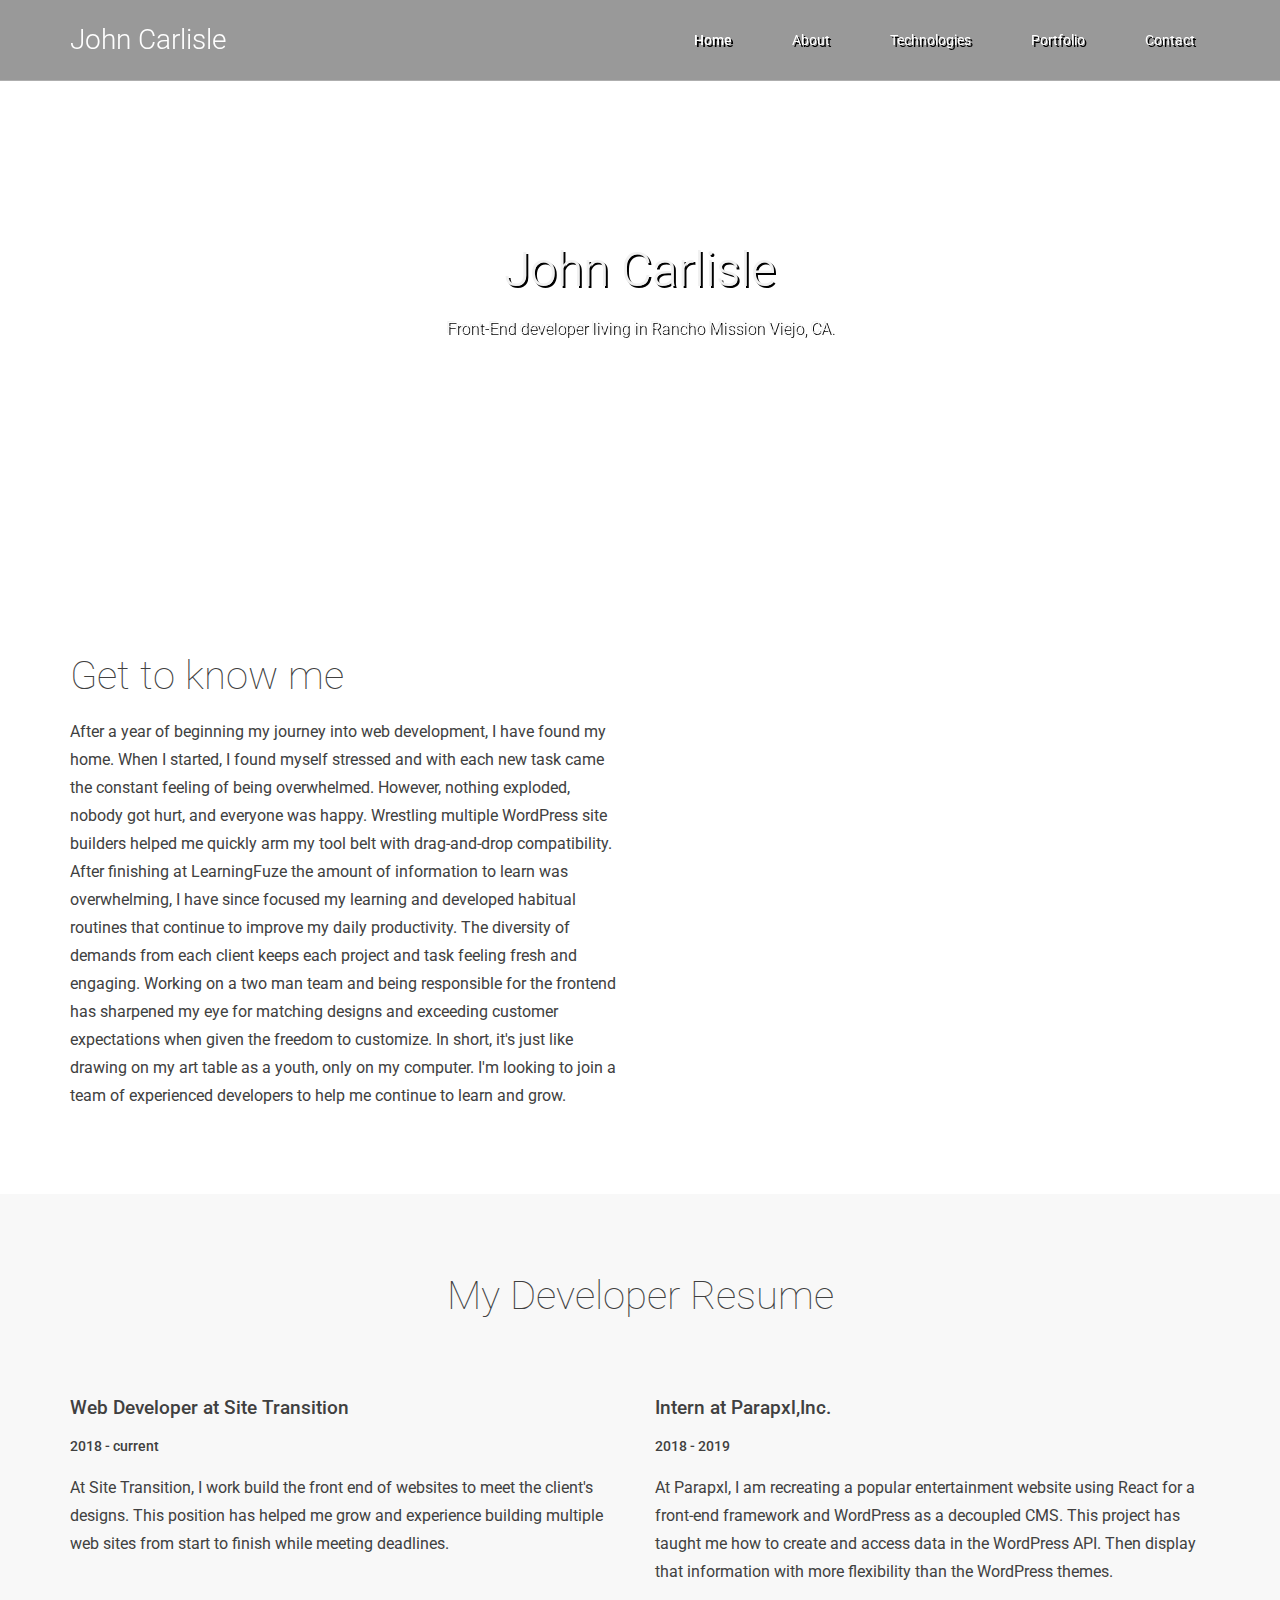
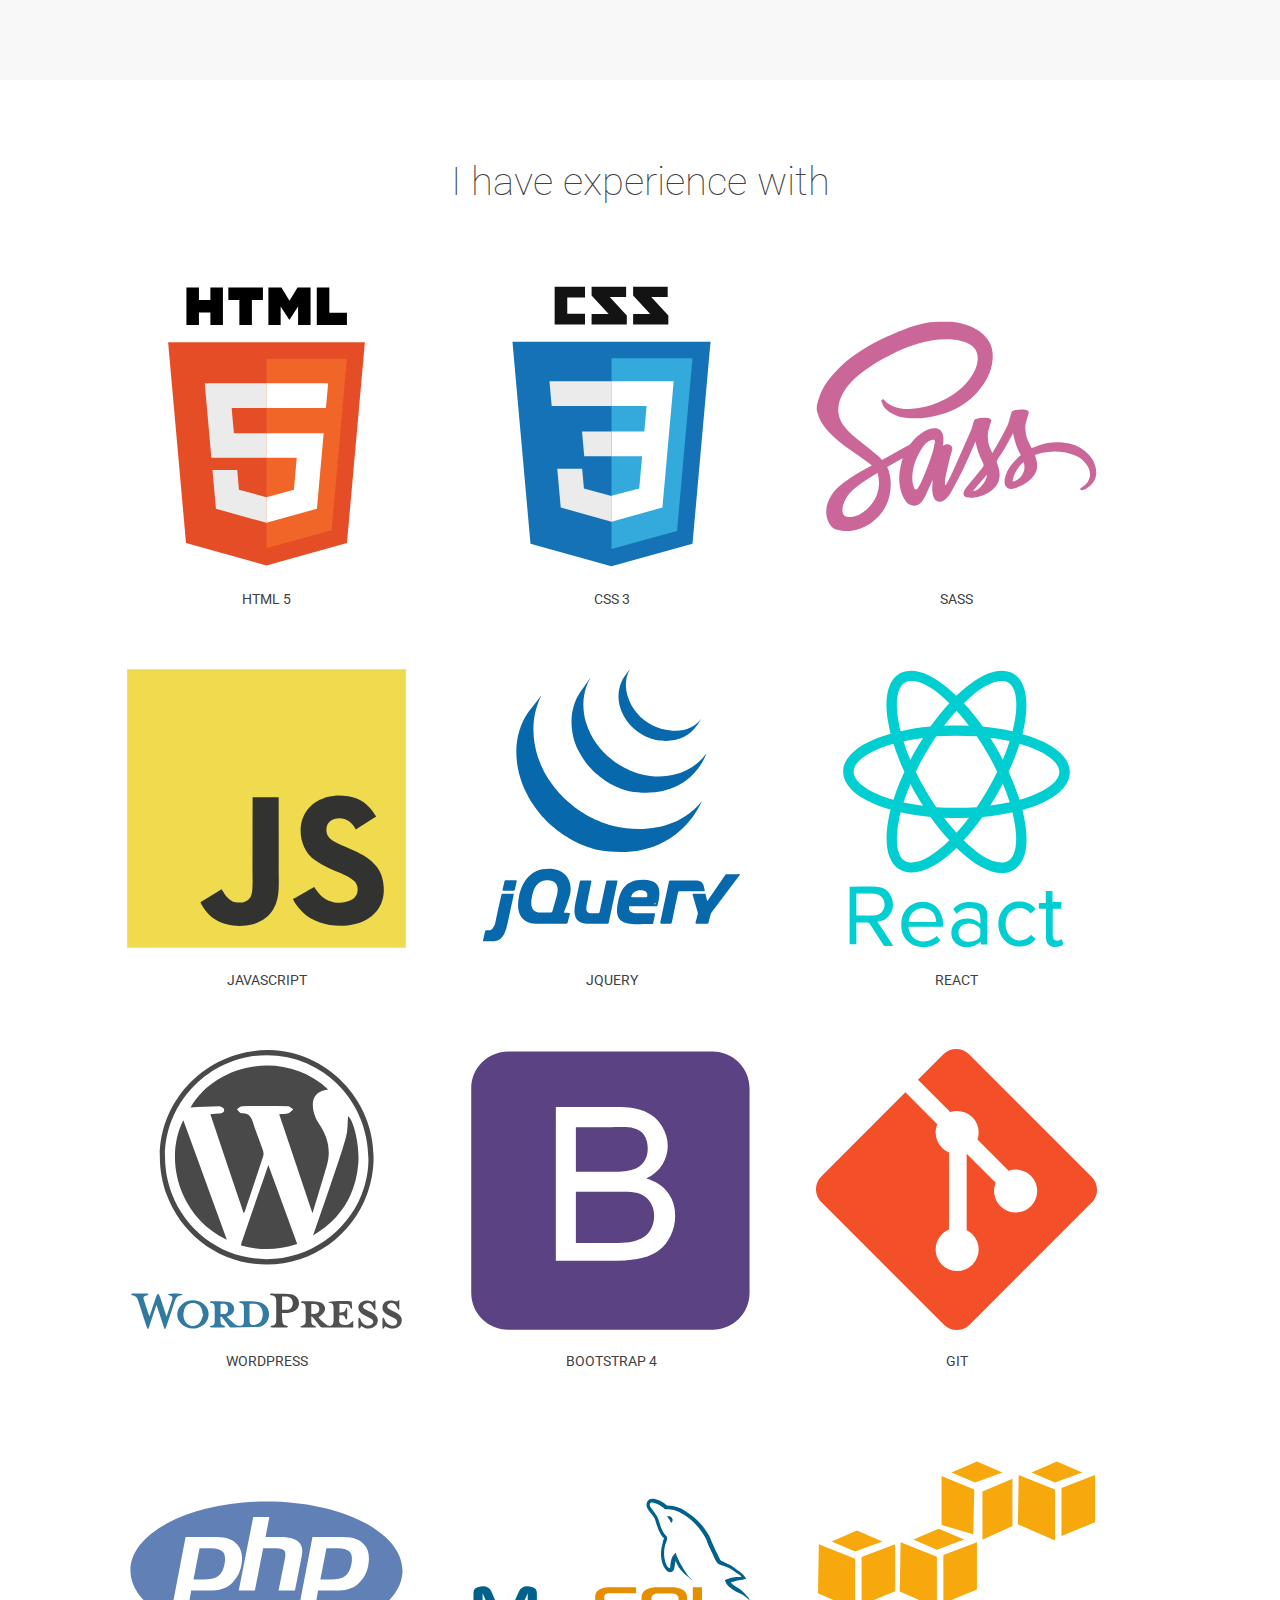
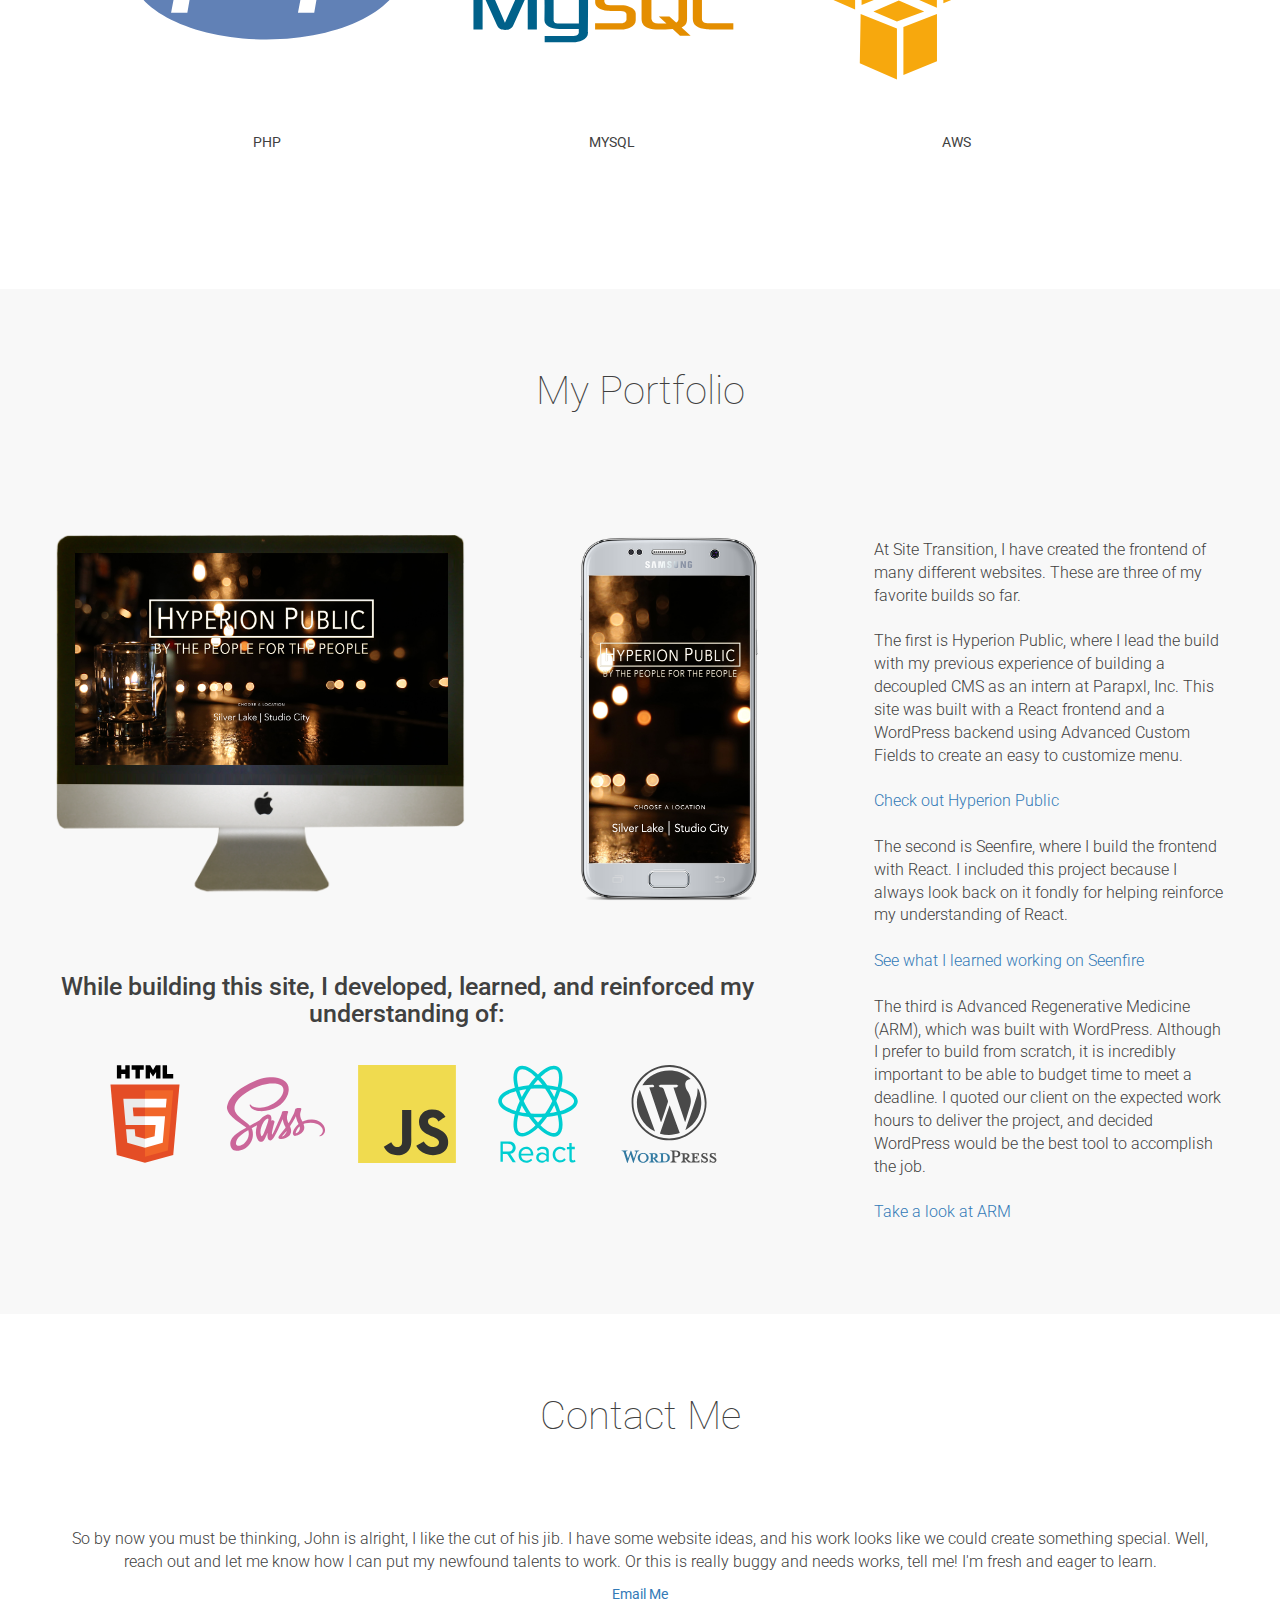
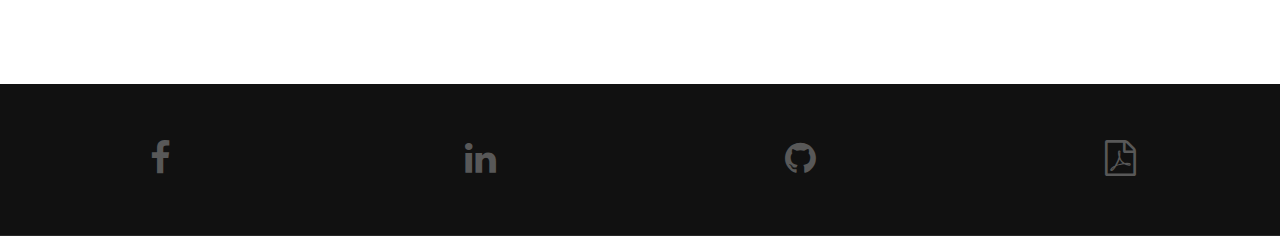
==== commit 8e36998d: "adjusted description text" ====
--- a/index.html
+++ b/index.html
@@ -89,10 +89,10 @@
 						</div>
 						
 						<p class="about-me-text"> After a year of beginning my journey into web development, I have found my home. When I
-							started I found myself
+							started, I found myself
 							stressed and with each new task came the constant feeling of being overwhelmed. However,
-							nothing exploded, nobody got hurt, and the everyone was happy.
-							Wrestling multiple WordPress site builders helped me quickly arm my toolbelt with
+							nothing exploded, nobody got hurt, and everyone was happy.
+							Wrestling multiple WordPress site builders helped me quickly arm my tool belt with
 							drag-and-drop compatibility.
 							After finishing at LearningFuze the amount of information to learn was overwhelming, I have
 							since focused my learning and developed habitual routines that continue to improve my daily
@@ -101,8 +101,7 @@
 							engaging.
 							Working on a two man team and being responsible for the frontend has sharpened my eye for
 							matching designs and exceeding customer expectations when given the freedom to customize.
-							In short, it's just like drawing on my art table as a youth, only on my computer, and given
-							the source material with which to work.
+							In short, it's just like drawing on my art table as a youth, only on my computer.
 							I'm looking to join a team of experienced developers to help me continue to learn and grow.
 						</p>
 
@@ -568,7 +567,7 @@
 						Fields
 						to create an easy to customize menu.
 						<br><br>
-						<a target="_blank" href="http://www.leftofrightmedia.com/" rel="nofollow">Check out Hyperion Public</a>
+						<a target="_blank" href="http://hyperionpublic.com/" rel="nofollow">Check out Hyperion Public</a>
 						<br><br>
 						The second is Seenfire, where I build the frontend with React. I included this project
 						because I
